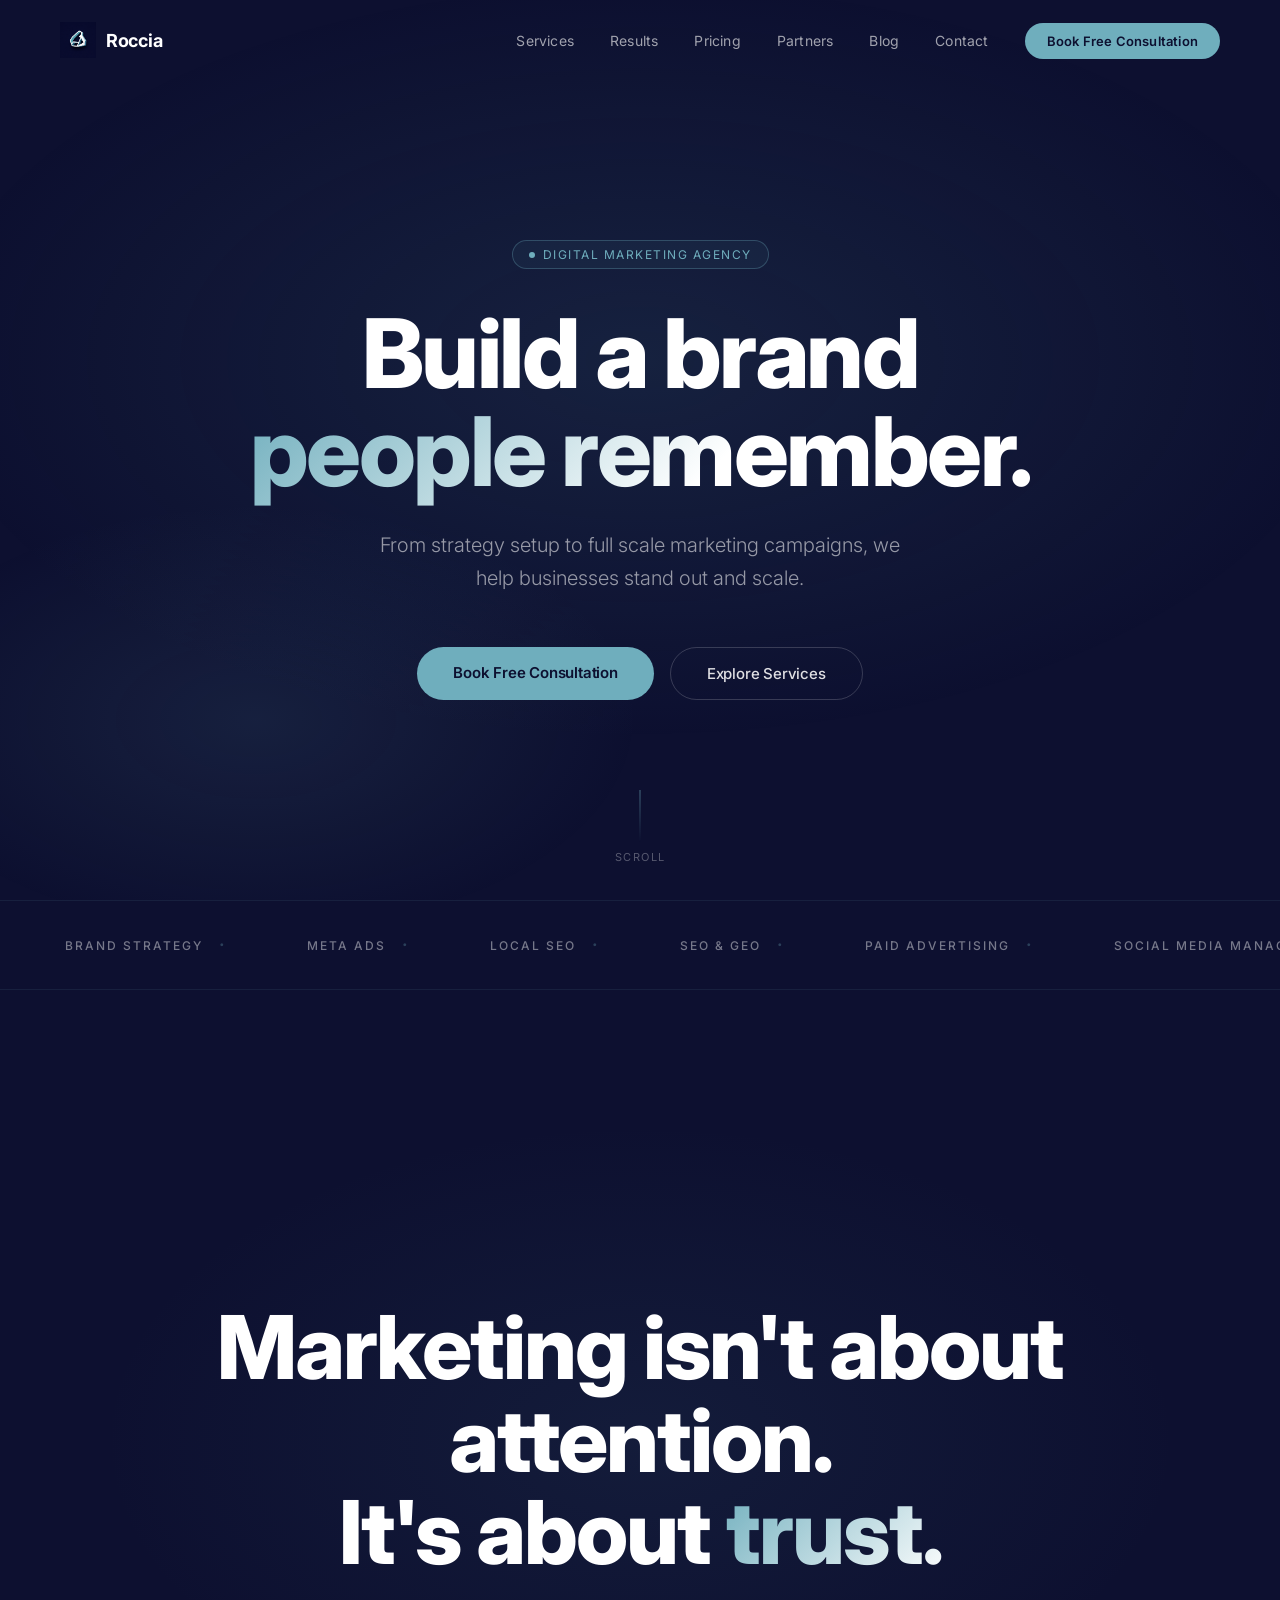
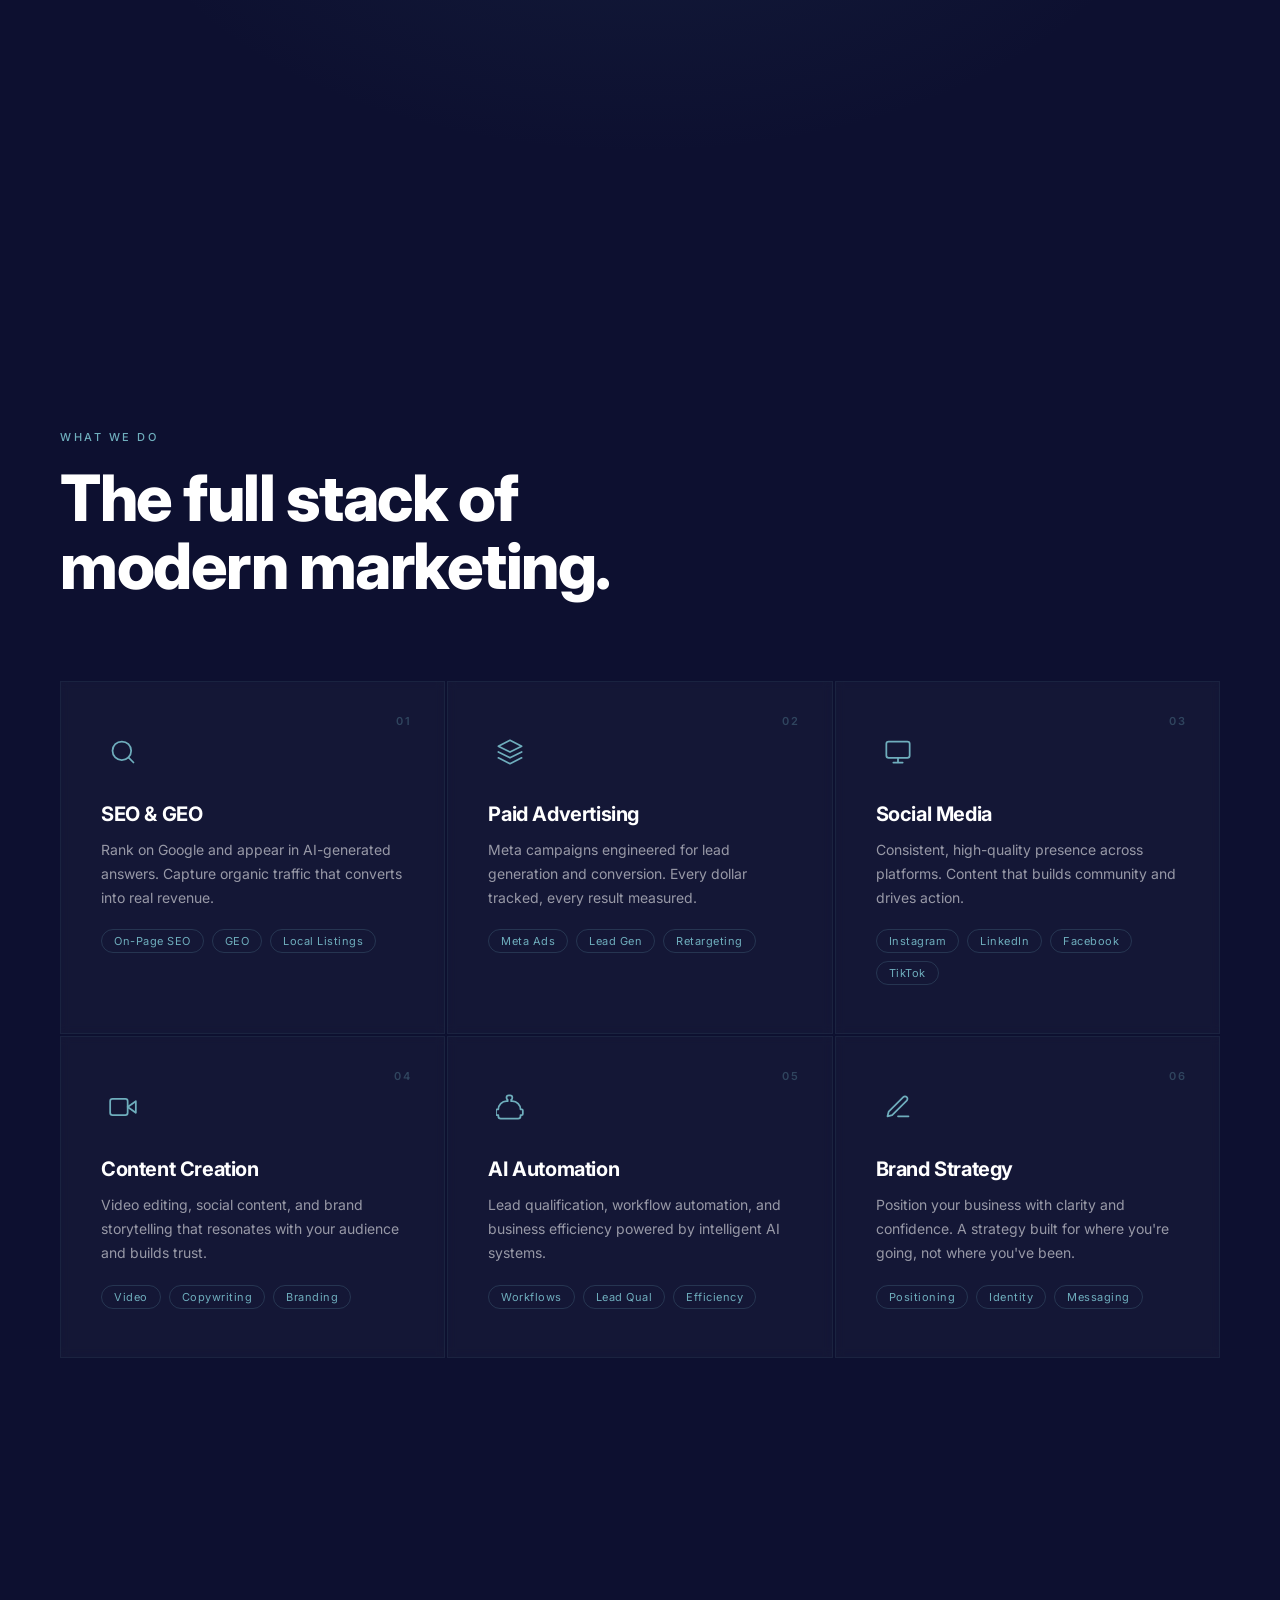
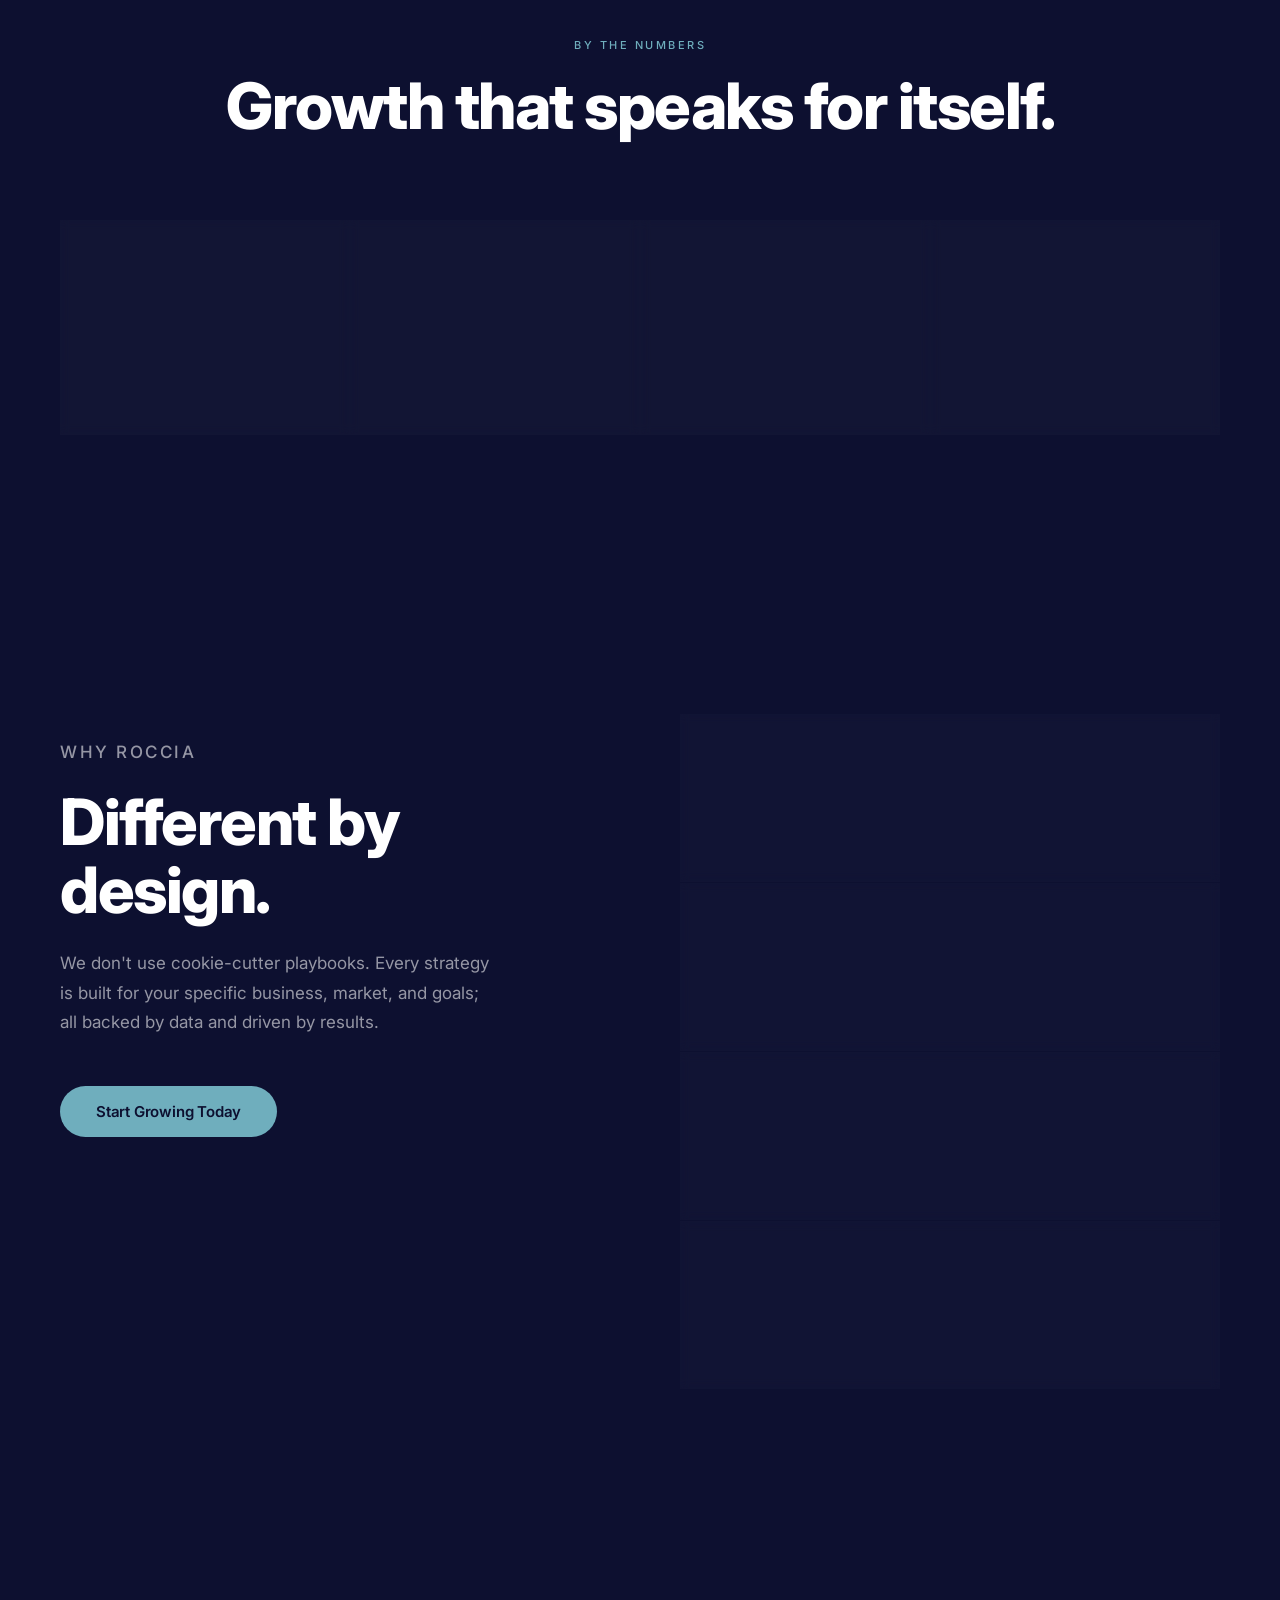
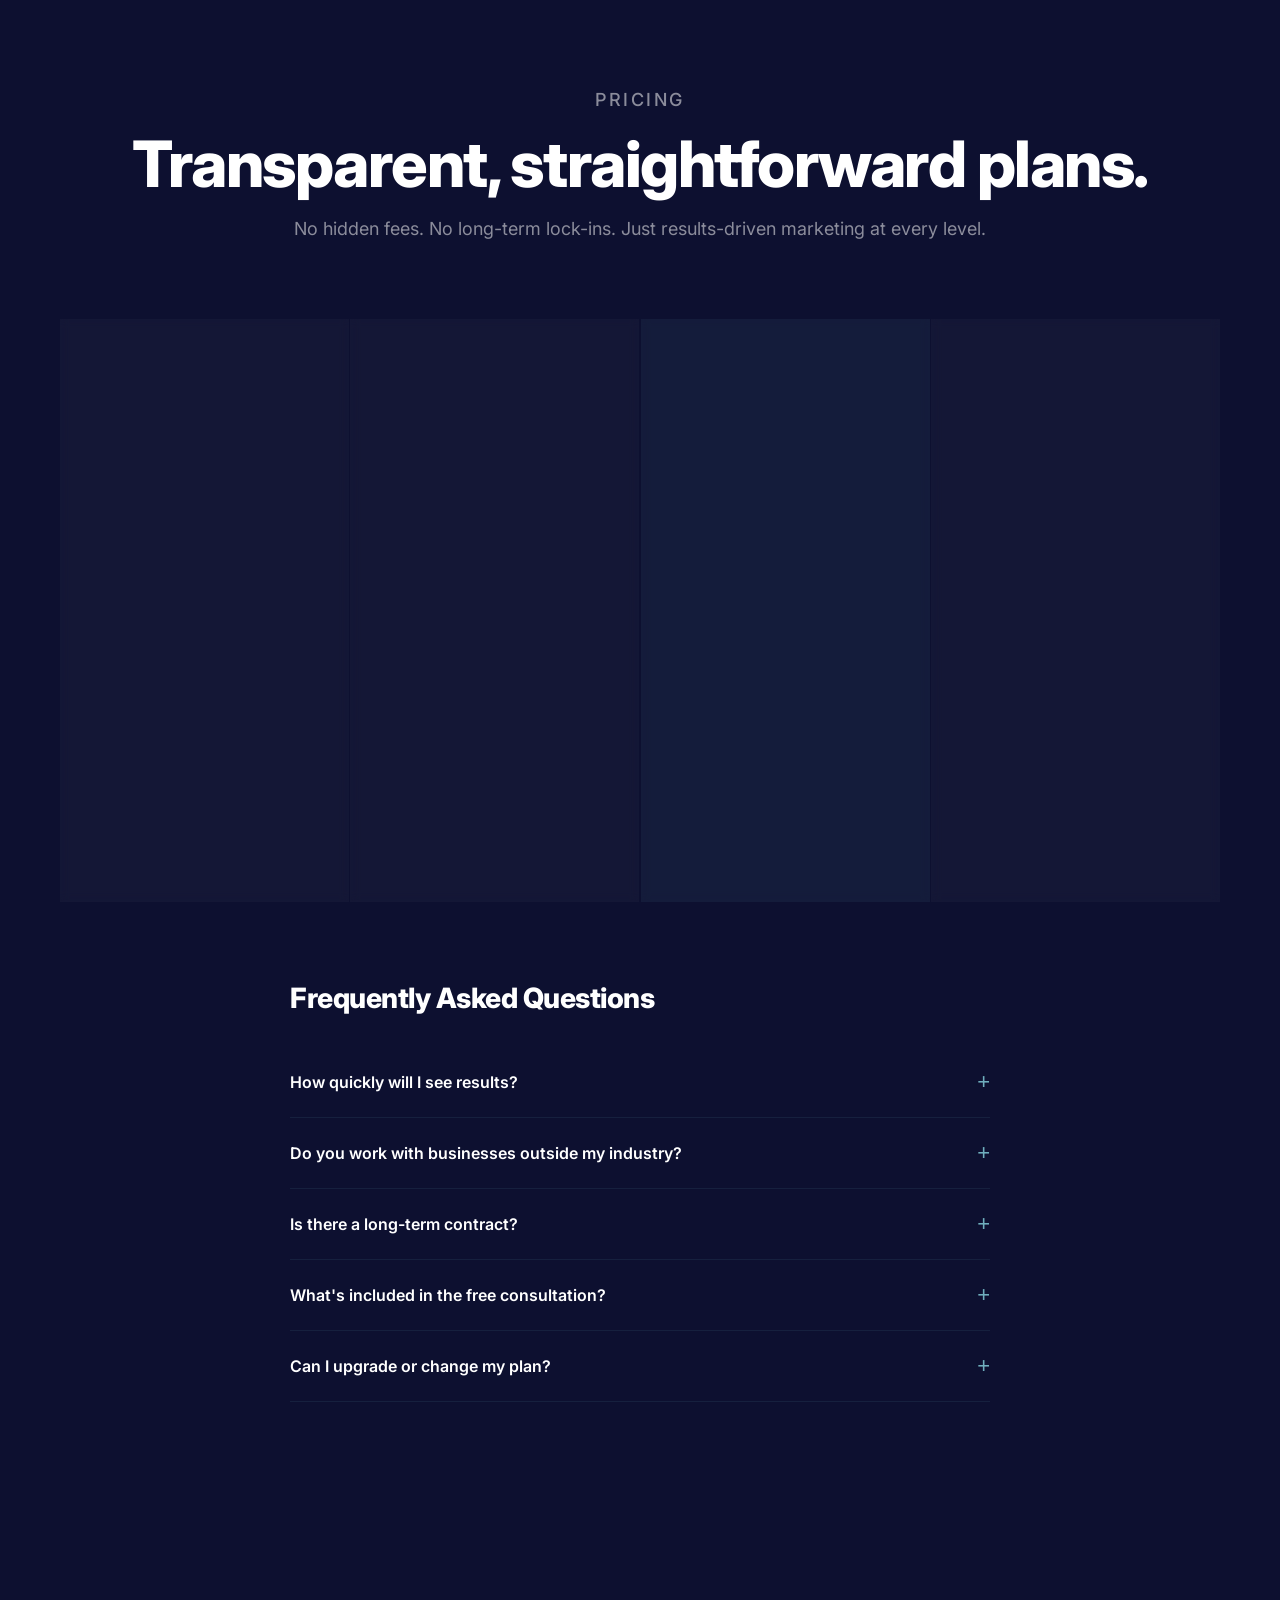
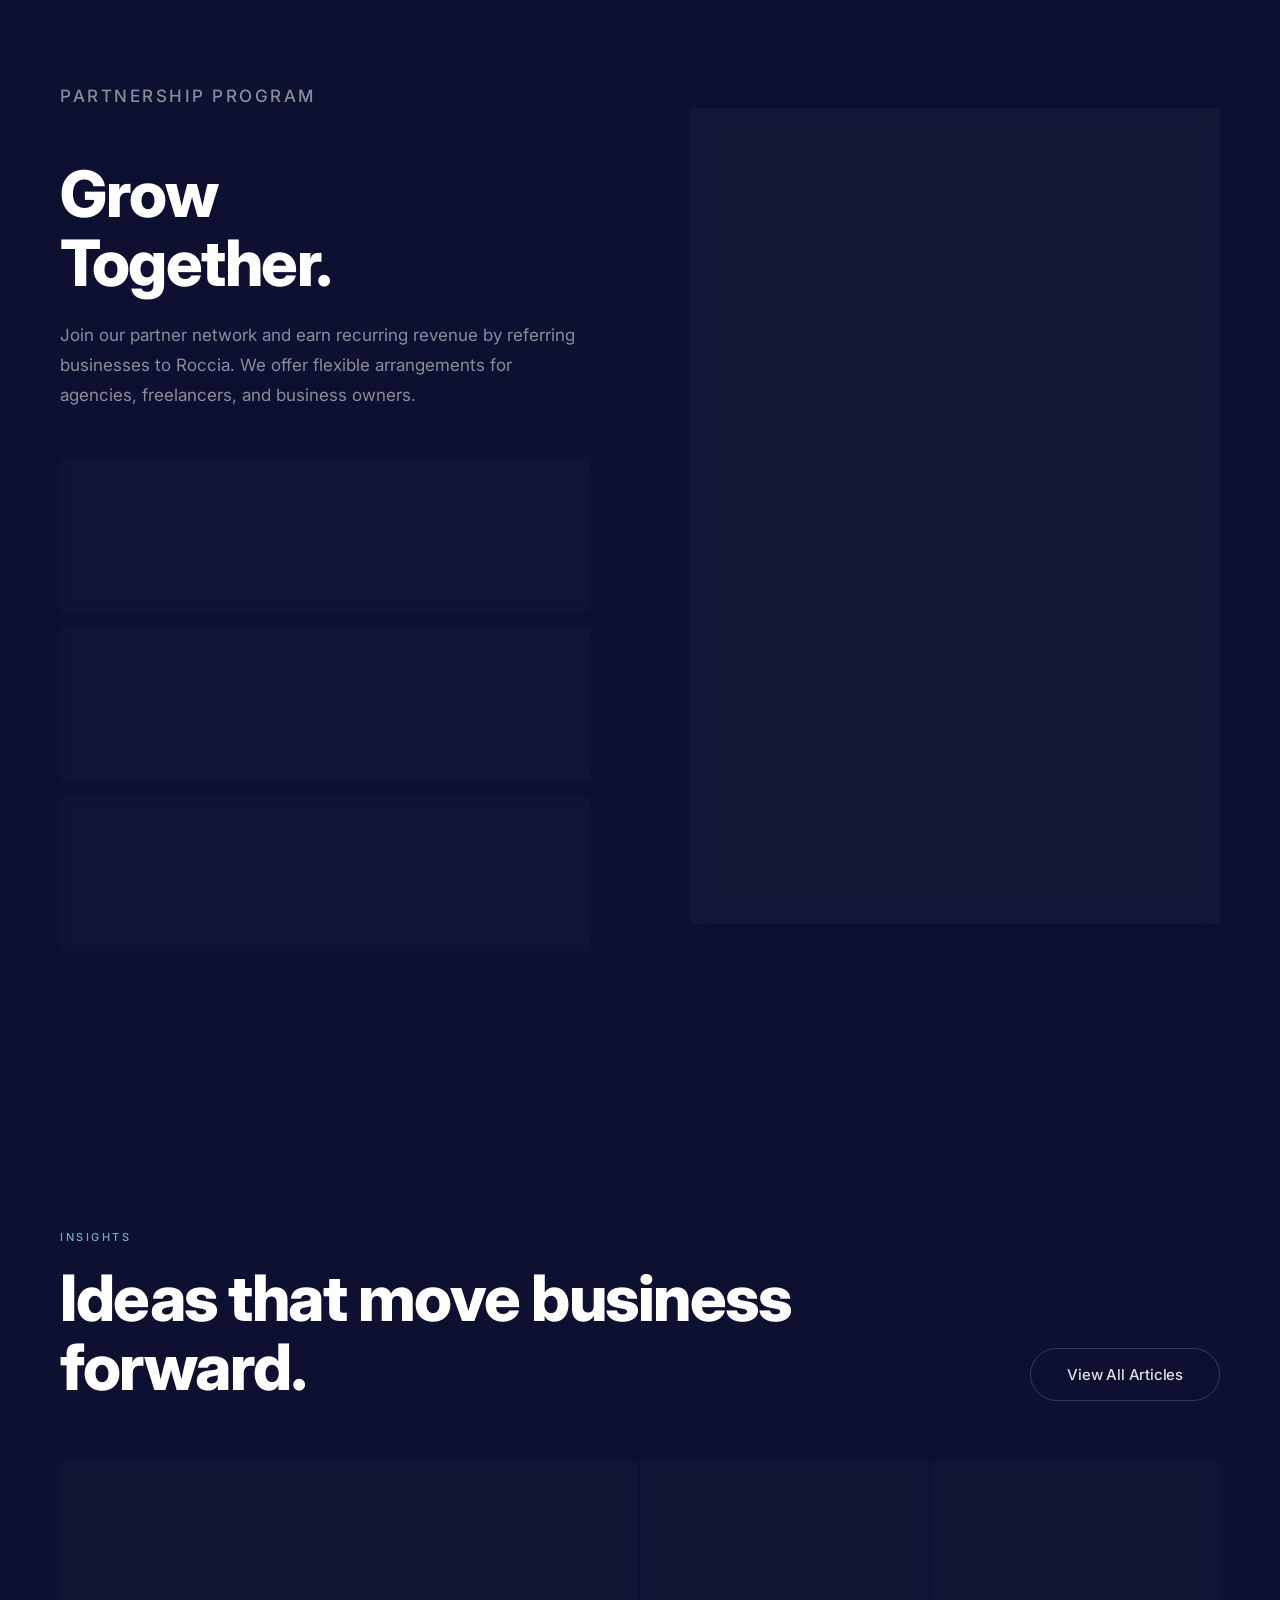
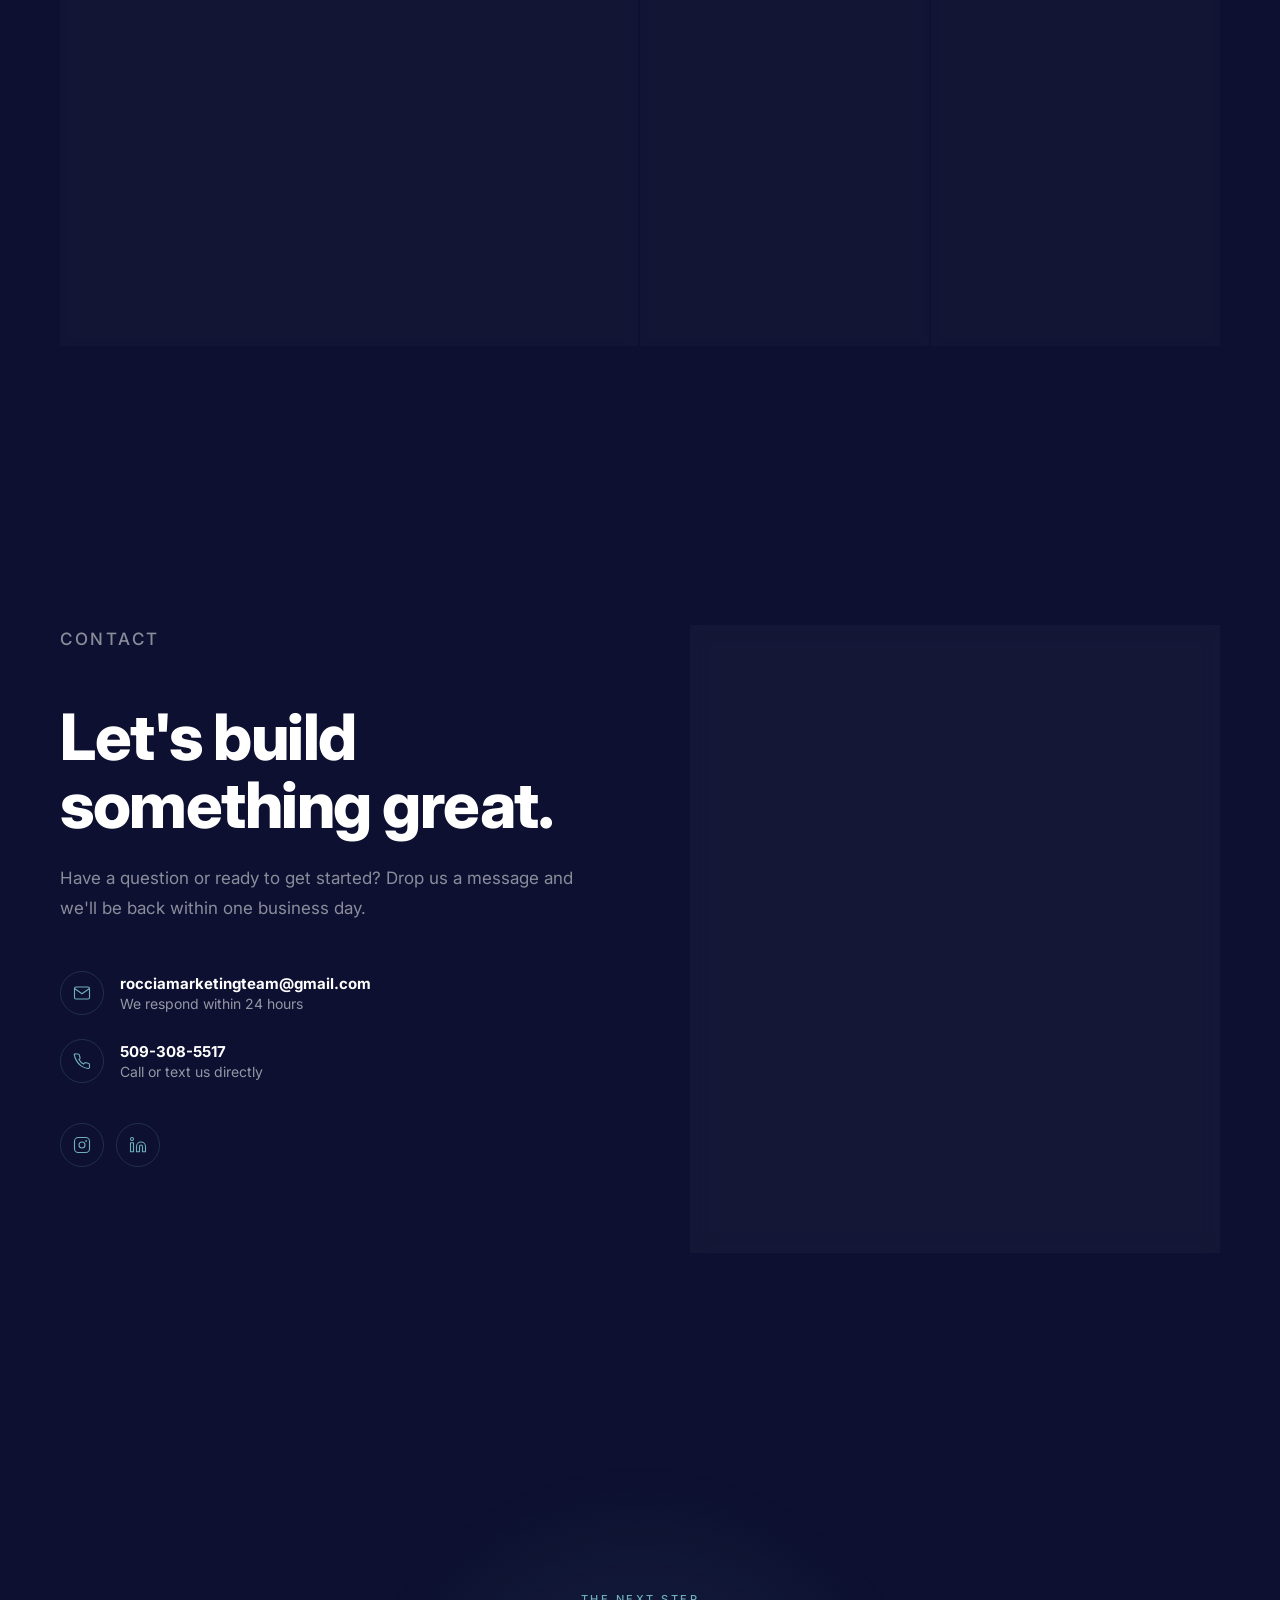
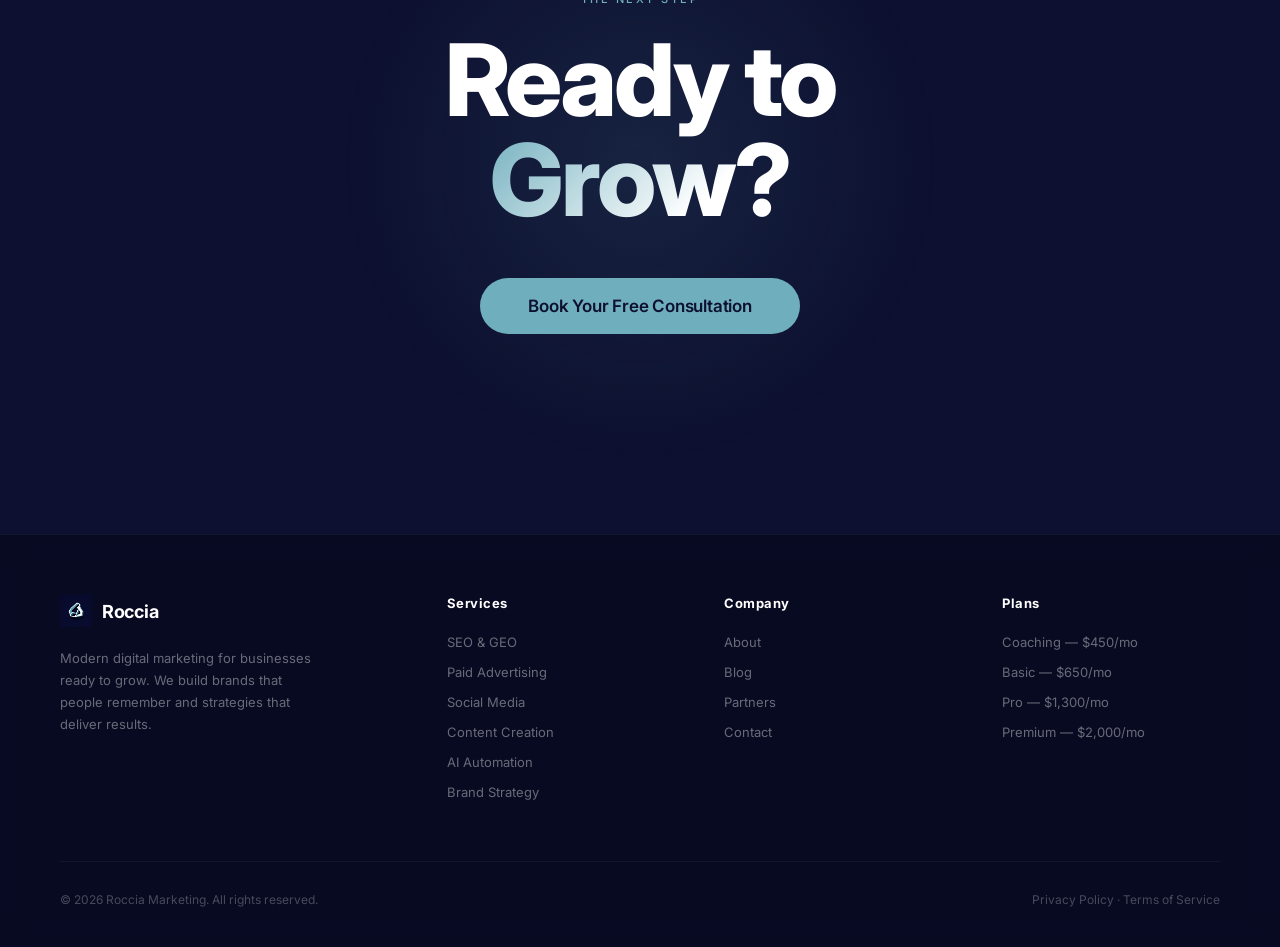
==== index.html @ a7352547 "Add email input field to the form Added a new email input field to the form." ====
<!DOCTYPE html>
<html lang="en">
<head>
<meta charset="UTF-8">
<meta name="viewport" content="width=device-width, initial-scale=1.0">
<title>Roccia Marketing — Build a Brand People Remember</title>
<meta name="description" content="Roccia Marketing helps SMBs grow through SEO, Paid Ads, Social Media, AI Automation, and Content Creation. Modern digital marketing for real results.">
<meta property="og:title" content="Roccia Marketing — Build a Brand People Remember">
<meta property="og:description" content="From strategy to full campaigns. We help businesses stand out and scale.">
<meta property="og:type" content="website">
<link rel="preconnect" href="https://fonts.googleapis.com">
<link href="https://fonts.googleapis.com/css2?family=Inter:wght@300;400;500;600;700;800&display=swap" rel="stylesheet">
<style>
  :root {
    --navy: #0D1030;
    --teal: #427185;
    --sky: #6FAEBD;
    --silver: #DFDFE3;
    --white: #FFFFFF;
    --navy-90: rgba(13,16,48,0.9);
    --navy-50: rgba(13,16,48,0.5);
    --teal-20: rgba(66,113,133,0.2);
    --sky-15: rgba(111,174,189,0.15);
    --sky-30: rgba(111,174,189,0.30);
  }

  *, *::before, *::after { box-sizing: border-box; margin: 0; padding: 0; }

  html { scroll-behavior: smooth; font-size: 16px; }

  body {
    /* Roccia Marketing Apple-Style Mesh Gradient */
    background-color: var(--navy);

    background-size: 200% 200%;
    background-attachment: fixed;
    background-position: 0% 0%;
    transition: background-position 0.1s ease-out;

    color: var(--silver);
    font-family: 'Inter', sans-serif;
    overflow-x: hidden;
    cursor: default;
  }

  /* ── SCROLLBAR ── */
  ::-webkit-scrollbar { width: 4px; }
  ::-webkit-scrollbar-track { background: var(--navy); }
  ::-webkit-scrollbar-thumb { background: var(--teal); border-radius: 2px; }

  /* ── TYPOGRAPHY ── */
  .display { font-family: 'Inter', sans-serif; }
  h1,h2,h3,h4 { font-family: 'Inter', sans-serif; }

  /* ── NAV ── */
  nav {
    position: fixed; top: 0; left: 0; right: 0; z-index: 1000;
    display: flex; align-items: center; justify-content: space-between;
    padding: 22px 60px;
    transition: all 0.4s ease;
  }
  nav.scrolled {
    background: rgba(13,16,48,0.85);
    backdrop-filter: blur(20px);
    -webkit-backdrop-filter: blur(20px);
    padding: 14px 60px;
    border-bottom: 1px solid rgba(111,174,189,0.1);
  }
  .nav-logo {
    display: flex; align-items: center; gap: 10px;
    text-decoration: none;
  }
  .nav-logo img { width: 36px; height: 36px; object-fit: contain; }
  .nav-logo-text {
    font-family: 'Inter', sans-serif;
    font-weight: 700; font-size: 18px;
    color: var(--white); letter-spacing: -0.3px;
  }
  .nav-links {
    display: flex; align-items: center; gap: 36px; list-style: none;
  }
  .nav-links a {
    color: rgba(223,223,227,0.7); text-decoration: none;
    font-size: 14px; font-weight: 400; letter-spacing: 0.2px;
    transition: color 0.2s;
  }
  .nav-links a:hover { color: var(--white); }
  .nav-cta {
    background: var(--sky); color: var(--navy) !important;
    padding: 10px 22px; border-radius: 100px;
    font-weight: 600 !important; font-size: 13px !important;
    transition: background 0.2s, transform 0.2s !important;
  }
  .nav-cta:hover { background: var(--white) !important; transform: scale(1.03); }
  .hamburger { display: none; flex-direction: column; gap: 5px; cursor: pointer; }
  .hamburger span { width: 24px; height: 1.5px; background: var(--white); display: block; transition: 0.3s; }

  /* ── HERO ── */
  #hero {
    position: relative; min-height: 100vh;
    display: flex; flex-direction: column;
    align-items: center; justify-content: center;
    text-align: center; overflow: hidden;
    padding: 120px 20px 80px;
    background: transparent;
  }
 {
    position: absolute; inset: 0; z-index: 0;
  }
  .hero-gradient {
    position: absolute; inset: 0; z-index: 1;
    background: radial-gradient(ellipse 80% 60% at 50% 40%, rgba(66,113,133,0.18) 0%, transparent 70%),
                radial-gradient(ellipse 50% 40% at 20% 80%, rgba(111,174,189,0.1) 0%, transparent 60%);
  }
  .hero-content { position: relative; z-index: 2; max-width: 860px; }
  .hero-badge {
    display: inline-flex; align-items: center; gap: 8px;
    border: 1px solid rgba(111,174,189,0.3);
    border-radius: 100px; padding: 6px 16px;
    font-size: 12px; letter-spacing: 1.5px; text-transform: uppercase;
    color: var(--sky); margin-bottom: 36px;
    background: rgba(111,174,189,0.06);
  }
  .hero-badge-dot { width: 6px; height: 6px; border-radius: 50%; background: var(--sky); animation: pulse 2s infinite; }
  @keyframes pulse { 0%,100%{opacity:1} 50%{opacity:0.3} }
  .hero-h1 {
    font-size: clamp(52px, 8vw, 96px);
    font-weight: 800; line-height: 1.02;
    letter-spacing: -2.5px; color: var(--white);
    margin-bottom: 28px;
  }
  .hero-h1 em {
    font-style: normal;
    background: linear-gradient(135deg, var(--sky) 0%, var(--white) 60%);
    -webkit-background-clip: text; -webkit-text-fill-color: transparent;
  }
  .hero-sub {
    font-size: clamp(16px, 2vw, 20px); font-weight: 300;
    color: rgba(223,223,227,0.65); max-width: 540px; margin: 0 auto 52px;
    line-height: 1.65;
  }
  .hero-btns { display: flex; gap: 16px; justify-content: center; flex-wrap: wrap; }
  .btn-primary {
    background: var(--sky); color: var(--navy);
    padding: 16px 36px; border-radius: 100px;
    font-weight: 600; font-size: 15px;
    text-decoration: none; border: none; cursor: pointer;
    transition: all 0.25s; display: inline-block; letter-spacing: -0.2px;
  }
  .btn-primary:hover { background: var(--white); transform: scale(1.03); box-shadow: 0 0 40px rgba(111,174,189,0.35); }
  .btn-ghost {
    background: transparent; color: var(--silver);
    padding: 16px 36px; border-radius: 100px;
    font-weight: 500; font-size: 15px;
    text-decoration: none; cursor: pointer;
    border: 1px solid rgba(223,223,227,0.2);
    transition: all 0.25s; display: inline-block; letter-spacing: -0.2px;
  }
  .btn-ghost:hover { border-color: var(--sky); color: var(--sky); }
  .hero-scroll-hint {
    position: absolute; bottom: 36px; left: 50%; transform: translateX(-50%);
    z-index: 2; display: flex; flex-direction: column; align-items: center; gap: 8px;
    color: rgba(223,223,227,0.35); font-size: 11px; letter-spacing: 1.5px; text-transform: uppercase;
  }
  .scroll-line {
    width: 1px; height: 52px;
    background: linear-gradient(to bottom, rgba(111,174,189,0.6), transparent);
    animation: scrollAnim 2s infinite;
  }
  @keyframes scrollAnim { 0%{opacity:0;transform:scaleY(0);transform-origin:top} 50%{opacity:1;transform:scaleY(1)} 100%{opacity:0} }

  /* ── TRUST STRIP ── */
  .trust-strip {
    padding: 32px 60px;
    border-top: 1px solid rgba(111,174,189,0.1);
    border-bottom: 1px solid rgba(111,174,189,0.1);
    display: flex; align-items: center; justify-content: center; gap: 0;
    overflow: hidden;
    background: transparent;
  }
  .trust-inner {
    display: flex; gap: 80px; align-items: center;
    animation: marquee 30s linear infinite;
    white-space: nowrap;
  }
  @keyframes marquee { from{transform:translateX(0)} to{transform:translateX(-50%)} }
  .trust-item {
    font-size: 12px; letter-spacing: 2px; text-transform: uppercase;
    color: rgba(223,223,227,0.5); font-weight: 500;
    display: flex; align-items: center; gap: 16px;
  }
  .trust-item::after { content:'·'; color: rgba(111,174,189,0.3); font-size: 20px; }

  /* ── SECTION BASE ── */
  section { padding: 140px 60px; }
  .section-eyebrow {
    font-size: 11px; letter-spacing: 2.5px; text-transform: uppercase;
    color: var(--sky); margin-bottom: 20px; font-weight: 500;
  }
  .section-h2 {
    font-size: clamp(36px, 5vw, 64px);
    font-weight: 800; letter-spacing: -1.5px; color: var(--white);
    line-height: 1.07;
  }

  /* ── STATEMENT SECTION ── */
  #statement {
    min-height: 100vh; display: flex; align-items: center;
    justify-content: center; text-align: center;
    background: transparent; padding: 80px 40px;
    position: relative; overflow: hidden;
  }
  .statement-bg {
    position: absolute; inset: 0;
    background: radial-gradient(ellipse 60% 50% at 50% 50%, rgba(66,113,133,0.12) 0%, transparent 70%);
  }
  .statement-inner { position: relative; z-index: 1; max-width: 900px; }
  .statement-line {
    font-size: clamp(48px, 7vw, 88px);
    font-weight: 800; letter-spacing: -2px; line-height: 1.05;
    color: rgba(255,255,255,0.18);
    transition: color 0.4s;
  }
  .statement-line.active { color: var(--white); }
  .statement-line span {
    background: linear-gradient(135deg, var(--sky), var(--white));
    -webkit-background-clip: text; -webkit-text-fill-color: transparent;
  }

  /* ── SERVICES ── */
  #services { background: transparent; }
  .services-header { max-width: 620px; margin-bottom: 80px; }
  .services-grid {
    display: grid; grid-template-columns: repeat(3, 1fr); gap: 2px;
  }
  .service-card {
    background: rgba(255,255,255,0.03);
    border: 1px solid rgba(111,174,189,0.08);
    padding: 48px 40px;
    position: relative; overflow: hidden;
    transition: all 0.35s; cursor: default;
    backdrop-filter: blur(5px);
  }
  .service-card::before {
    content: '';
    position: absolute; inset: 0;
    background: linear-gradient(135deg, rgba(111,174,189,0.06) 0%, transparent 60%);
    opacity: 0; transition: opacity 0.35s;
  }
  .service-card:hover { background: rgba(111,174,189,0.06); border-color: rgba(111,174,189,0.25); }
  .service-card:hover::before { opacity: 1; }
  .service-icon {
    width: 44px; height: 44px; margin-bottom: 28px;
    display: flex; align-items: center; justify-content: center;
  }
  .service-icon svg { width: 28px; height: 28px; stroke: var(--sky); }
  .service-num {
    position: absolute; top: 32px; right: 32px;
    font-size: 11px; letter-spacing: 2px; color: rgba(111,174,189,0.3);
    font-weight: 600;
  }
  .service-card h3 {
    font-size: 20px; font-weight: 700; color: var(--white);
    margin-bottom: 12px; letter-spacing: -0.4px;
  }
  .service-card p { font-size: 14px; line-height: 1.7; color: rgba(223,223,227,0.65); }
  .service-tags { display: flex; flex-wrap: wrap; gap: 8px; margin-top: 20px; }
  .service-tag {
    font-size: 11px; padding: 4px 12px; border-radius: 100px;
    border: 1px solid rgba(111,174,189,0.2); color: var(--sky);
    letter-spacing: 0.5px;
  }

  /* ── RESULTS ── */
  #results {
    background: transparent;
    text-align: center;
  }
  .results-header { margin-bottom: 80px; }
  .results-grid { display: grid; grid-template-columns: repeat(4,1fr); gap: 1px; }
  .result-block {
    padding: 60px 40px;
    background: rgba(255,255,255,0.025);
    border: 1px solid rgba(111,174,189,0.07);
    transition: background 0.3s;
    backdrop-filter: blur(5px);
  }
  .result-block:hover { background: rgba(111,174,189,0.06); }
  .result-num {
    font-size: clamp(48px,5vw,72px); font-weight: 800;
    letter-spacing: -2px; color: var(--white);
    line-height: 1;
  }
  .result-num span { color: var(--sky); }
  .result-label {
    font-size: 13px; color: rgba(223,223,227,0.55);
    margin-top: 12px; letter-spacing: 0.5px;
  }

  /* ── WHY ROCCIA ── */
  #why { background: transparent; }
  .why-layout { display: grid; grid-template-columns: 1fr 1fr; gap: 80px; align-items: start; }
  .why-left { position: sticky; top: 140px; }
  .why-left p { font-size: 17px; line-height: 1.75; color: rgba(223,223,227,0.65); margin-top: 24px; max-width: 440px; }
  .why-cards { display: flex; flex-direction: column; gap: 2px; }
  .why-card {
    padding: 32px 36px; border: 1px solid rgba(111,174,189,0.08);
    background: rgba(255,255,255,0.02);
    transition: all 0.3s; cursor: default;
    backdrop-filter: blur(5px);
  }
  .why-card:hover { background: rgba(111,174,189,0.07); border-color: rgba(111,174,189,0.2); }
  .why-card h4 { font-size: 18px; font-weight: 700; color: var(--white); margin-bottom: 8px; }
  .why-card p { font-size: 14px; color: rgba(223,223,227,0.6); line-height: 1.65; }
  .why-number {
    font-size: 11px; font-weight: 700;
    color: var(--sky); letter-spacing: 2px; margin-bottom: 12px;
  }

  /* ── PRICING ── */
  #pricing { background: transparent; }
  .pricing-header { text-align: center; margin-bottom: 80px; }
  .pricing-header p { font-size: 18px; color: rgba(223,223,227,0.6); margin-top: 20px; }
  .pricing-grid { display: grid; grid-template-columns: repeat(4,1fr); gap: 2px; max-width: 1300px; margin: 0 auto; }
  .price-card {
    background: rgba(255,255,255,0.03);
    border: 1px solid rgba(111,174,189,0.1);
    padding: 48px 36px; position: relative;
    transition: all 0.3s;
    backdrop-filter: blur(5px);
  }
  .price-card.featured {
    background: rgba(111,174,189,0.08);
    border-color: rgba(111,174,189,0.4);
  }
  .price-card:hover { border-color: rgba(111,174,189,0.3); transform: translateY(-4px); }
  .price-badge {
    display: inline-block; background: var(--sky); color: var(--navy);
    font-size: 10px; font-weight: 700; letter-spacing: 1.5px; text-transform: uppercase;
    padding: 5px 14px; border-radius: 100px; margin-bottom: 24px;
  }
  .price-name { font-size: 14px; letter-spacing: 1.5px; text-transform: uppercase; color: var(--sky); margin-bottom: 16px; }
  .price-amount {
    font-size: 52px; font-weight: 800;
    color: var(--white); letter-spacing: -2px; line-height: 1;
  }
  .price-period { font-size: 14px; color: rgba(223,223,227,0.5); margin-bottom: 36px; }
  .price-features { list-style: none; display: flex; flex-direction: column; gap: 14px; margin-bottom: 40px; }
  .price-features li {
    font-size: 13px; color: rgba(223,223,227,0.75);
    display: flex; gap: 12px; align-items: flex-start; line-height: 1.5;
  }
  .price-features li::before {
    content: ''; width: 16px; height: 16px; flex-shrink: 0;
    border-radius: 50%; border: 1.5px solid var(--sky);
    display: flex; align-items: center; justify-content: center;
    margin-top: 1px;
    background: url("data:image/svg+xml,%3Csvg xmlns='http://www.w3.org/2000/svg' viewBox='0 0 16 16'%3E%3Cpath d='M3 8l3.5 3.5L13 5' stroke='%236FAEBD' stroke-width='1.5' fill='none' stroke-linecap='round' stroke-linejoin='round'/%3E%3C/svg%3E") center/14px no-repeat;
  }
  .price-btn {
    width: 100%; padding: 14px; border-radius: 100px; font-size: 14px; font-weight: 600;
    cursor: pointer; border: 1.5px solid rgba(111,174,189,0.3); background: transparent;
    color: var(--sky); transition: all 0.25s; letter-spacing: -0.2px; font-family: 'Inter', sans-serif;
  }
  .price-btn:hover, .price-card.featured .price-btn {
    background: var(--sky); color: var(--navy); border-color: var(--sky);
  }

  /* ── PARTNERSHIP ── */
  #partnership {
    background: transparent;
    display: grid; grid-template-columns: 1fr 1fr; gap: 100px; align-items: center;
  }
  .partner-left h2 { margin-bottom: 24px; }
  .partner-left p { font-size: 17px; line-height: 1.75; color: rgba(223,223,227,0.6); margin-bottom: 48px; }
  .partner-benefits { display: flex; flex-direction: column; gap: 16px; }
  .partner-benefit {
    display: flex; gap: 16px; align-items: flex-start;
    padding: 20px 24px; border: 1px solid rgba(111,174,189,0.1);
    background: rgba(255,255,255,0.02); border-radius: 4px;
    backdrop-filter: blur(5px);
  }
  .partner-icon { width: 36px; height: 36px; flex-shrink: 0; }
  .partner-icon svg { width: 20px; height: 20px; stroke: var(--sky); }
  .partner-benefit h4 { font-size: 15px; font-weight: 600; color: var(--white); margin-bottom: 4px; }
  .partner-benefit p { font-size: 13px; color: rgba(223,223,227,0.55); line-height: 1.55; }
  .partner-right {}
  .form-card {
    background: rgba(255,255,255,0.03); border: 1px solid rgba(111,174,189,0.12);
    padding: 52px 48px; border-radius: 4px;
    backdrop-filter: blur(10px);
  }
  .form-card h3 { font-size: 26px; font-weight: 700; color: var(--white); margin-bottom: 32px; letter-spacing: -0.5px; }
  .form-row { display: grid; grid-template-columns: 1fr 1fr; gap: 16px; }
  .form-group { display: flex; flex-direction: column; gap: 8px; margin-bottom: 16px; }
  .form-group label { font-size: 12px; letter-spacing: 0.8px; text-transform: uppercase; color: rgba(223,223,227,0.5); }
  .form-group input, .form-group select, .form-group textarea {
    background: rgba(255,255,255,0.04); border: 1px solid rgba(111,174,189,0.15);
    border-radius: 4px; padding: 14px 16px; font-size: 14px;
    color: var(--white); font-family: 'Inter', sans-serif;
    transition: border-color 0.2s; outline: none; width: 100%;
  }
  .form-group input:focus, .form-group select:focus, .form-group textarea:focus {
    border-color: var(--sky);
  }
  .form-group select option { background: var(--navy); }
  .form-group textarea { resize: vertical; min-height: 100px; }
  .form-submit {
    width: 100%; padding: 16px; border-radius: 100px;
    background: var(--sky); color: var(--navy);
    font-size: 15px; font-weight: 600; cursor: pointer; border: none;
    transition: all 0.25s; margin-top: 8px; font-family: 'Inter', sans-serif;
  }
  .form-submit:hover { background: var(--white); transform: translateY(-2px); }

  /* ── CONTACT ── */
  #contact {
    background: transparent; padding: 140px 60px;
  }
  .contact-inner { display: grid; grid-template-columns: 1fr 1fr; gap: 100px; align-items: start; }
  .contact-left h2 { margin-bottom: 24px; }
  .contact-left p { font-size: 17px; color: rgba(223,223,227,0.6); line-height: 1.75; margin-bottom: 48px; }
  .contact-details { display: flex; flex-direction: column; gap: 24px; }
  .contact-item { display: flex; gap: 16px; align-items: center; }
  .contact-item-icon { width: 44px; height: 44px; border: 1px solid rgba(111,174,189,0.2); border-radius: 50%; display:flex; align-items:center; justify-content:center; flex-shrink:0; }
  .contact-item-icon svg { width:18px; height:18px; stroke:var(--sky); }
  .contact-item-text { font-size: 14px; color: rgba(223,223,227,0.65); }
  .contact-item-text strong { display:block; color:var(--white); font-size:15px; margin-bottom:2px; }
  .social-links { display:flex; gap:12px; margin-top:40px; }
  .social-link {
    width:44px; height:44px; border-radius:50%; border:1px solid rgba(111,174,189,0.2);
    display:flex; align-items:center; justify-content:center;
    transition:all 0.25s; text-decoration:none;
  }
  .social-link:hover { border-color:var(--sky); background:rgba(111,174,189,0.1); }
  .social-link svg { width:18px; height:18px; stroke:var(--sky); }

  /* ── FINAL CTA ── */
  #cta-final {
    background: transparent; padding: 200px 60px;
    text-align: center; position: relative; overflow: hidden;
  }
  .cta-glow {
    position:absolute; top:50%; left:50%; transform:translate(-50%,-50%);
    width:600px; height:600px; border-radius:50%;
    background: radial-gradient(circle, rgba(66,113,133,0.2) 0%, transparent 70%);
    pointer-events:none;
  }
  .cta-final-h2 {
    font-size: clamp(52px, 8vw, 100px);
    font-weight: 800; letter-spacing: -3px; color: var(--white);
    line-height: 1.0; margin-bottom: 48px; position:relative; z-index:1;
  }
  .cta-final-h2 em {
    font-style:normal;
    background: linear-gradient(135deg, var(--sky) 0%, var(--white) 70%);
    -webkit-background-clip:text; -webkit-text-fill-color:transparent;
  }

  /* ── FOOTER ── */
  footer {
    background: rgba(6, 8, 25, 0.6); padding: 60px 60px 40px;
    border-top: 1px solid rgba(111,174,189,0.08);
    backdrop-filter: blur(15px);
  }
  .footer-top { display:grid; grid-template-columns: 1.5fr 1fr 1fr 1fr; gap:60px; margin-bottom:60px; }
  .footer-brand .nav-logo { margin-bottom:16px; }
  .footer-brand p { font-size:13px; color:rgba(223,223,227,0.45); line-height:1.7; max-width:260px; }
  .footer-col h5 { font-size:13px; font-weight:700; color:var(--white); letter-spacing:0.5px; margin-bottom:20px; }
  .footer-col ul { list-style:none; display:flex; flex-direction:column; gap:10px; }
  .footer-col ul a { text-decoration:none; font-size:13px; color:rgba(223,223,227,0.45); transition:color 0.2s; }
  .footer-col ul a:hover { color:var(--sky); }
  .footer-bottom { border-top:1px solid rgba(111,174,189,0.08); padding-top:30px; display:flex; justify-content:space-between; align-items:center; }
  .footer-bottom p { font-size:12px; color:rgba(223,223,227,0.3); }

  /* ── CALENDLY MODAL ── */
  .modal-overlay {
    display:none; position:fixed; inset:0; z-index:2000;
    background:rgba(6,8,25,0.9); backdrop-filter:blur(16px);
    align-items:center; justify-content:center;
  }
  .modal-overlay.open { display:flex; }
  .modal-box {
  background: var(--navy);
  border-radius: 16px;
  padding: 30px;
  width: 95vw;
  max-width: 1100px;
  max-height: 92vh;
  overflow-y: auto;
  position: relative;
  border: 1px solid rgba(111,174,189,0.15);
}
  .modal-close {
    position:absolute; top:20px; right:20px;
    background:none; border:none; cursor:pointer;
    color:rgba(223,223,227,0.4); font-size:22px; line-height:1;
    transition:color 0.2s;
  }
  .modal-close:hover { color:var(--white); }
  .modal-box h3 { font-size:28px; font-weight:800; color:var(--white); margin-bottom:12px; letter-spacing:-0.5px; }
  .modal-box p { color:rgba(223,223,227,0.5); font-size:15px; margin-bottom:32px; }
  .calendly-placeholder {
    background:rgba(111,174,189,0.06); border:1px solid rgba(111,174,189,0.15);
    border-radius:4px; padding:60px 40px; color:rgba(223,223,227,0.4);
    font-size:14px; line-height:1.6;
  }

  /* ── SCROLL REVEAL ── */
  .reveal {
    opacity:0; transform:translateY(40px);
    transition: opacity 0.7s cubic-bezier(0.16,1,0.3,1), transform 0.7s cubic-bezier(0.16,1,0.3,1);
  }
  .reveal.visible { opacity:1; transform:translateY(0); }
  .reveal-delay-1 { transition-delay:0.1s; }
  .reveal-delay-2 { transition-delay:0.2s; }
  .reveal-delay-3 { transition-delay:0.3s; }
  .reveal-delay-4 { transition-delay:0.4s; }

  /* ── BLOG PREVIEW ── */
  #blog { background:transparent; }
  .blog-header { display:flex; align-items:flex-end; justify-content:space-between; margin-bottom:60px; }
  .blog-grid { display:grid; grid-template-columns: 2fr 1fr 1fr; gap:2px; }
  .blog-card {
    background:rgba(255,255,255,0.025); border:1px solid rgba(111,174,189,0.08);
    padding:40px 36px; cursor:pointer; transition:all 0.3s; text-decoration:none;
    display:block; backdrop-filter: blur(5px);
  }
  .blog-card:hover { background:rgba(111,174,189,0.06); border-color:rgba(111,174,189,0.2); }
  .blog-cat { font-size:10px; letter-spacing:2px; text-transform:uppercase; color:var(--sky); margin-bottom:16px; }
  .blog-card h3 { font-size:22px; font-weight:700; color:var(--white); letter-spacing:-0.4px; line-height:1.3; margin-bottom:12px; }
  .blog-card.small h3 { font-size:17px; }
  .blog-card p { font-size:13px; color:rgba(223,223,227,0.55); line-height:1.65; }
  .blog-meta { margin-top:24px; font-size:11px; color:rgba(223,223,227,0.4); letter-spacing:0.5px; }
  .blog-img {
    width:100%; height:200px; background:linear-gradient(135deg, rgba(66,113,133,0.3), rgba(13,16,48,0.8));
    border-radius:2px; margin-bottom:24px; overflow:hidden; display:flex; align-items:center; justify-content:center;
  }
  .blog-img svg { width:48px; height:48px; stroke:rgba(111,174,189,0.3); }

  /* ── MOBILE ── */
  @media (max-width:1024px) {
    nav { padding:18px 32px; }
    nav.scrolled { padding:14px 32px; }
    section { padding:100px 32px; }
    .services-grid { grid-template-columns:1fr 1fr; }
    .results-grid { grid-template-columns:1fr 1fr; }
    .pricing-grid { grid-template-columns:1fr 1fr; }
    .why-layout { grid-template-columns:1fr; gap:60px; }
    .why-left { position:static; }
    #partnership { grid-template-columns:1fr; padding:100px 32px; }
    .contact-inner { grid-template-columns:1fr; }
    .footer-top { grid-template-columns:1fr 1fr; }
    .blog-grid { grid-template-columns:1fr; }
  }

  @media (max-width:768px) {
    nav { padding:16px 24px; }
    nav.scrolled { padding:12px 24px; }
    .nav-links { display:none; }
    .hamburger { display:flex; }
    .nav-links.open {
      display:flex; flex-direction:column; position:fixed;
      inset:0; background:var(--navy); z-index:999;
      align-items:center; justify-content:center; gap:40px;
    }
    .nav-links.open a { font-size:24px !important; }
    section { padding:80px 24px; }
    .services-grid { grid-template-columns:1fr; }
    .results-grid { grid-template-columns:1fr 1fr; }
    .pricing-grid { grid-template-columns:1fr; }
    .form-row { grid-template-columns:1fr; }
    .footer-top { grid-template-columns:1fr; }
    .blog-header { flex-direction:column; align-items:flex-start; gap:20px; }
    #cta-final { padding:120px 24px; }
    footer { padding:60px 24px 40px; }
    .footer-bottom { flex-direction:column; gap:12px; text-align:center; }
  }
</style>
</head>
<body>

<nav id="main-nav">
  <a href="#" class="nav-logo">
    <img src="logo.png" alt="Roccia">
    <span class="nav-logo-text">Roccia</span>
  </a>
  <ul class="nav-links" id="nav-links">
    <li><a href="#services">Services</a></li>
    <li><a href="#results">Results</a></li>
    <li><a href="#pricing">Pricing</a></li>
    <li><a href="#partnership">Partners</a></li>
    <li><a href="#blog">Blog</a></li>
    <li><a href="#contact">Contact</a></li>
    <li><a href="#" class="nav-cta" onclick="openModal();return false;">Book Free Consultation</a></li>
  </ul>
  <div class="hamburger" id="hamburger" onclick="toggleMenu()">
    <span></span><span></span><span></span>
  </div>
</nav>

<section id="hero">
  <div class="hero-gradient"></div>
  <div class="hero-content">
    <div class="hero-badge"><span class="hero-badge-dot"></span>Digital Marketing Agency</div>
    <h1 class="hero-h1">Build a brand<br><em>people remember.</em></h1>
    <p class="hero-sub">From strategy setup to full scale marketing campaigns, we help businesses stand out and scale.</p>
    <div class="hero-btns">
      <a href="#" class="btn-primary" onclick="openModal();return false;">Book Free Consultation</a>
      <a href="#services" class="btn-ghost">Explore Services</a>
    </div>
  </div>
  <div class="hero-scroll-hint">
    <div class="scroll-line"></div>
    scroll
  </div>
</section>

<div class="trust-strip">
  <div class="trust-inner">
    <span class="trust-item">SEO & GEO</span>
    <span class="trust-item">Paid Advertising</span>
    <span class="trust-item">Social Media Management</span>
    <span class="trust-item">Content Creation</span>
    <span class="trust-item">AI Automation</span>
    <span class="trust-item">Brand Strategy</span>
    <span class="trust-item">Meta Ads</span>
    <span class="trust-item">Local SEO</span>
    <span class="trust-item">SEO & GEO</span>
    <span class="trust-item">Paid Advertising</span>
    <span class="trust-item">Social Media Management</span>
    <span class="trust-item">Content Creation</span>
    <span class="trust-item">AI Automation</span>
    <span class="trust-item">Brand Strategy</span>
    <span class="trust-item">Meta Ads</span>
    <span class="trust-item">Local SEO</span>
  </div>
</div>

<section id="statement">
  <div class="statement-bg"></div>
  <div class="statement-inner">
    <div class="statement-line" id="stmt1">Marketing isn't about attention.</div>
    <div class="statement-line" id="stmt2">It's about <span>trust.</span></div>
  </div>
</section>

<section id="services">
  <div class="services-header reveal">
    <p class="section-eyebrow">What We Do</p>
    <h2 class="section-h2">The full stack of modern marketing.</h2>
  </div>
  <div class="services-grid">
    <div class="service-card reveal">
      <span class="service-num">01</span>
      <div class="service-icon">
        <svg viewBox="0 0 24 24" fill="none" stroke-width="1.5" stroke-linecap="round" stroke-linejoin="round"><circle cx="11" cy="11" r="8"/><path d="m21 21-4.35-4.35"/></svg>
      </div>
      <h3>SEO & GEO</h3>
      <p>Rank on Google and appear in AI-generated answers. Capture organic traffic that converts into real revenue.</p>
      <div class="service-tags"><span class="service-tag">On-Page SEO</span><span class="service-tag">GEO</span><span class="service-tag">Local Listings</span></div>
    </div>
    <div class="service-card reveal reveal-delay-1">
      <span class="service-num">02</span>
      <div class="service-icon">
        <svg viewBox="0 0 24 24" fill="none" stroke-width="1.5" stroke-linecap="round" stroke-linejoin="round"><path d="M12 2L2 7l10 5 10-5-10-5z"/><path d="M2 17l10 5 10-5"/><path d="M2 12l10 5 10-5"/></svg>
      </div>
      <h3>Paid Advertising</h3>
      <p>Meta campaigns engineered for lead generation and conversion. Every dollar tracked, every result measured.</p>
      <div class="service-tags"><span class="service-tag">Meta Ads</span><span class="service-tag">Lead Gen</span><span class="service-tag">Retargeting</span></div>
    </div>
    <div class="service-card reveal reveal-delay-2">
      <span class="service-num">03</span>
      <div class="service-icon">
        <svg viewBox="0 0 24 24" fill="none" stroke-width="1.5" stroke-linecap="round" stroke-linejoin="round"><rect x="2" y="3" width="20" height="14" rx="2"/><path d="M8 21h8m-4-4v4"/></svg>
      </div>
      <h3>Social Media</h3>
      <p>Consistent, high-quality presence across platforms. Content that builds community and drives action.</p>
      <div class="service-tags"><span class="service-tag">Instagram</span><span class="service-tag">LinkedIn</span><span class="service-tag">Facebook</span><span class="service-tag">TikTok</span></div>
    </div>
    <div class="service-card reveal">
      <span class="service-num">04</span>
      <div class="service-icon">
        <svg viewBox="0 0 24 24" fill="none" stroke-width="1.5" stroke-linecap="round" stroke-linejoin="round"><polygon points="23 7 16 12 23 17 23 7"/><rect x="1" y="5" width="15" height="14" rx="2"/></svg>
      </div>
      <h3>Content Creation</h3>
      <p>Video editing, social content, and brand storytelling that resonates with your audience and builds trust.</p>
      <div class="service-tags"><span class="service-tag">Video</span><span class="service-tag">Copywriting</span><span class="service-tag">Branding</span></div>
    </div>
    <div class="service-card reveal reveal-delay-1">
      <span class="service-num">05</span>
      <div class="service-icon">
        <svg viewBox="0 0 24 24" fill="none" stroke-width="1.5" stroke-linecap="round" stroke-linejoin="round"><path d="M12 2a2 2 0 0 1 2 2c0 .74-.4 1.39-1 1.73V7h1a7 7 0 0 1 7 7h1a1 1 0 0 1 1 1v3a1 1 0 0 1-1 1h-1v1a2 2 0 0 1-2 2H4a2 2 0 0 1-2-2v-1H1a1 1 0 0 1-1-1v-3a1 1 0 0 1 1-1h1a7 7 0 0 1 7-7h1V5.73c-.6-.34-1-.99-1-1.73a2 2 0 0 1 2-2z"/></svg>
      </div>
      <h3>AI Automation</h3>
      <p>Lead qualification, workflow automation, and business efficiency powered by intelligent AI systems.</p>
      <div class="service-tags"><span class="service-tag">Workflows</span><span class="service-tag">Lead Qual</span><span class="service-tag">Efficiency</span></div>
    </div>
    <div class="service-card reveal reveal-delay-2">
      <span class="service-num">06</span>
      <div class="service-icon">
        <svg viewBox="0 0 24 24" fill="none" stroke-width="1.5" stroke-linecap="round" stroke-linejoin="round"><path d="M12 20h9"/><path d="M16.5 3.5a2.121 2.121 0 0 1 3 3L7 19l-4 1 1-4L16.5 3.5z"/></svg>
      </div>
      <h3>Brand Strategy</h3>
      <p>Position your business with clarity and confidence. A strategy built for where you're going, not where you've been.</p>
      <div class="service-tags"><span class="service-tag">Positioning</span><span class="service-tag">Identity</span><span class="service-tag">Messaging</span></div>
    </div>
  </div>
</section>

<section id="results">
  <div class="results-header reveal">
    <p class="section-eyebrow">By The Numbers</p>
    <h2 class="section-h2">Growth that speaks for itself.</h2>
  </div>
  <div class="results-grid">
    <div class="result-block reveal">
      <div class="result-num" data-target="100"><span class="25">25</span><span>+</span></div>
      <div class="result-label">Projects Completed</div>
    </div>
    <div class="result-block reveal reveal-delay-1">
      <div class="result-num" data-target="10"><span class="2">2</span><span>K+</span></div>
      <div class="result-label">Leads Generated</div>
    </div>
    <div class="result-block reveal reveal-delay-2">
      <div class="result-num" data-target="15"><span class="10">10</span><span>+</span></div>
      <div class="result-label">Industries Served</div>
    </div>
    <div class="result-block reveal reveal-delay-3">
      <div class="result-num" data-target="98"><span class="100">100</span><span>%</span></div>
      <div class="result-label">Client Retention Rate</div>
    </div>
  </div>
</section>

<section id="why">
  <div class="why-layout">
    <div class="why-left reveal">
      <p class="section-eyebrow">Why Roccia</p>
      <h2 class="section-h2">Different by design.</h2>
      <p>We don't use cookie-cutter playbooks. Every strategy is built for your specific business, market, and goals; all backed by data and driven by results.</p>
      <br><br>
      <a href="#" class="btn-primary" onclick="openModal();return false;" style="margin-top:8px;">Start Growing Today</a>
    </div>
    <div class="why-cards">
      <div class="why-card reveal">
        <div class="why-number">01</div>
        <h4>Custom Strategies</h4>
        <p>No templates. No guesswork. Every plan is tailored to your business, your industry, and your growth targets.</p>
      </div>
      <div class="why-card reveal reveal-delay-1">
        <div class="why-number">02</div>
        <h4>Transparent Communication</h4>
        <p>Weekly reports, clear metrics, and direct access to your team. You'll always know what's happening and why.</p>
      </div>
      <div class="why-card reveal reveal-delay-2">
        <div class="why-number">03</div>
        <h4>Modern Technology</h4>
        <p>AI tools, automation, and cutting-edge platforms that give your business an unfair advantage.</p>
      </div>
      <div class="why-card reveal reveal-delay-3">
        <div class="why-number">04</div>
        <h4>Measurable Results</h4>
        <p>Every campaign ties back to revenue. If it doesn't move the needle, we move on and find what does.</p>
      </div>
    </div>
  </div>
</section>

<section id="pricing">
  <div class="pricing-header reveal">
    <p class="section-eyebrow">Pricing</p>
    <h2 class="section-h2">Transparent, straightforward plans.</h2>
    <p>No hidden fees. No long-term lock-ins. Just results-driven marketing at every level.</p>
  </div>
  <div class="pricing-grid">
    <div class="price-card reveal">
      <div class="price-name">Coaching</div>
      <div class="price-amount">$450</div>
      <div class="price-period">/ month</div>
      <ul class="price-features">
        <li>Bimonthly strategy breakdown calls</li>
        <li>In-depth content analysis</li>
        <li>Data-driven post guidance for your field</li>
        <li>Clear, measurable ROI reporting weekly</li>
      </ul>
      <button class="price-btn" onclick="openModal()">Get Started</button>
    </div>
    <div class="price-card reveal reveal-delay-1">
      <div class="price-name">Basic</div>
      <div class="price-amount">$650</div>
      <div class="price-period">/ month</div>
      <ul class="price-features">
        <li>Managed social presence on 1 platform</li>
        <li>20 professionally crafted posts/month</li>
        <li>Monthly data-driven content strategy</li>
        <li>Monthly performance summary report</li>
        <li>Monthly check-in call or email</li>
      </ul>
      <button class="price-btn" onclick="openModal()">Get Started</button>
    </div>
    <div class="price-card featured reveal reveal-delay-2">
      <div class="price-badge">Most Popular</div>
      <div class="price-name">Pro</div>
      <div class="price-amount">$1,300</div>
      <div class="price-period">/ month</div>
      <ul class="price-features">
        <li>Social media on 2–3 platforms</li>
        <li>35 branded posts/month</li>
        <li>Email marketing — 1 campaign/month</li>
        <li>SEO support & local listings (LSA)</li>
        <li>Monthly strategy call + detailed report</li>
      </ul>
      <button class="price-btn" onclick="openModal()">Get Started</button>
    </div>
    <div class="price-card reveal reveal-delay-3">
      <div class="price-name">Premium</div>
      <div class="price-amount">$2,000</div>
      <div class="price-period">/ month</div>
      <ul class="price-features">
        <li>Social media on 3–4 platforms + brand storytelling</li>
        <li>50 posts/month</li>
        <li>Email marketing — 2 campaigns/month</li>
        <li>Full SEO + GEO strategy</li>
        <li>Meta paid ads management</li>
        <li>AI implementation services</li>
      </ul>
      <button class="price-btn" onclick="openModal()">Get Started</button>
    </div>
  </div>

  <div style="max-width:700px;margin:80px auto 0;" class="reveal">
    <h3 style="font-size:28px;font-weight:800;color:var(--white);letter-spacing:-0.5px;margin-bottom:32px;">Frequently Asked Questions</h3>
    <div class="faq-list" id="faq-list"></div>
  </div>
</section>

<section id="partnership">
  <div class="partner-left reveal">
    <p class="section-eyebrow">Partnership Program</p>
    <h2 class="section-h2">Grow<br>Together.</h2>
    <p>Join our partner network and earn recurring revenue by referring businesses to Roccia. We offer flexible arrangements for agencies, freelancers, and business owners.</p>
    <div class="partner-benefits">
      <div class="partner-benefit">
        <div class="partner-icon">
          <svg viewBox="0 0 24 24" fill="none" stroke-width="1.5" stroke-linecap="round" stroke-linejoin="round"><line x1="12" y1="1" x2="12" y2="23"/><path d="M17 5H9.5a3.5 3.5 0 0 0 0 7h5a3.5 3.5 0 0 1 0 7H6"/></svg>
        </div>
        <div>
          <h4>Revenue Sharing</h4>
          <p>Earn competitive recurring commissions on every client you refer. Monthly payouts, zero friction.</p>
        </div>
      </div>
      <div class="partner-benefit">
        <div class="partner-icon">
          <svg viewBox="0 0 24 24" fill="none" stroke-width="1.5" stroke-linecap="round" stroke-linejoin="round"><path d="M17 21v-2a4 4 0 0 0-4-4H5a4 4 0 0 0-4 4v2"/><circle cx="9" cy="7" r="4"/><path d="M23 21v-2a4 4 0 0 0-3-3.87"/><path d="M16 3.13a4 4 0 0 1 0 7.75"/></svg>
        </div>
        <div>
          <h4>Co-Marketing Opportunities</h4>
          <p>Collaborate on campaigns, content, and events that grow both our brands.</p>
        </div>
      </div>
      <div class="partner-benefit">
        <div class="partner-icon">
          <svg viewBox="0 0 24 24" fill="none" stroke-width="1.5" stroke-linecap="round" stroke-linejoin="round"><rect x="2" y="3" width="20" height="14" rx="2"/><path d="M8 21h8m-4-4v4"/></svg>
        </div>
        <div>
          <h4>White-Label Services</h4>
          <p>Resell our services under your brand. Expand your offering without expanding your team.</p>
        </div>
      </div>
    </div>
  </div>
 <div class="partner-right reveal reveal-delay-2">
    <div class="form-card">
      <h3>Become a Partner</h3>
      <form action="https://api.web3forms.com/submit" method="POST">
        <input type="hidden" name="access_key" value="01f65961-b473-4311-a333-c3708ce5c62a">
        <input type="hidden" name="subject" value="New Partnership Application — Roccia Marketing">
        <div class="form-row">
          <div class="form-group">
            <label>Your Name</label>
            <input type="text" name="name" placeholder="Alex Johnson" required>
          </div>
          <div class="form-group">
            <label>Business Name</label>
            <input type="text" name="business_name" placeholder="Your Company" required>
          </div>
          <div class="form-group">
            <label>Email</label>
            <input type="text" name="email" placeholder="you@company.com" required>
          </div>
        </div>
        <div class="form-group">
  <label>Email</label>
  <input type="email" name="email" placeholder="you@company.com" required>
</div>
        <div class="form-group">
          <label>Website</label>
          <input type="url" name="website" placeholder="https://yoursite.com">
        </div>
        <div class="form-group">
          <label>Partnership Type</label>
          <select name="partnership_type">
            <option>Referral Partner</option>
            <option>Strategic Collaboration</option>
            <option>White-Label Services</option>
            <option>Affiliate Program</option>
          </select>
        </div>
        <div class="form-group">
          <label>Message</label>
          <textarea name="message" placeholder="Tell us about your business and how we can grow together…"></textarea>
        </div>
        <button type="submit" class="form-submit">Submit Application</button>
      </form>
    </div>
  </div>
</section>
</section>

<section id="blog">
  <div class="blog-header reveal">
    <div>
      <p class="section-eyebrow">Insights</p>
      <h2 class="section-h2">Ideas that move business forward.</h2>
    </div>
    <a href="#" class="btn-ghost" style="white-space:nowrap">View All Articles</a>
  </div>
  <div class="blog-grid">
    <a href="#" class="blog-card reveal" style="text-decoration:none">
      <div class="blog-img">
        <svg viewBox="0 0 24 24" fill="none" stroke-width="1" stroke-linecap="round" stroke-linejoin="round"><circle cx="11" cy="11" r="8"/><path d="m21 21-4.35-4.35"/></svg>
      </div>
      <div class="blog-cat">SEO & GEO</div>
      <h3>Why AI Search is Rewriting the Rules of SEO in 2025</h3>
      <p>Generative Engine Optimization is the new frontier. Here's what SMBs need to know to stay visible as AI reshapes how people find businesses online.</p>
      <div class="blog-meta">8 min read · June 2025</div>
    </a>
    <a href="#" class="blog-card small reveal reveal-delay-1" style="text-decoration:none">
      <div class="blog-cat">AI Marketing</div>
      <h3>5 AI Workflows That Cut Your Marketing Time in Half</h3>
      <p>From lead qualification to content scheduling, these automations are already working for our clients.</p>
      <div class="blog-meta">5 min read · May 2025</div>
    </a>
    <a href="#" class="blog-card small reveal reveal-delay-2" style="text-decoration:none">
      <div class="blog-cat">Paid Advertising</div>
      <h3>The Meta Ads Strategy That's Scaling Home Service Businesses</h3>
      <p>A deep dive into the campaign structure driving the strongest ROI for local businesses this quarter.</p>
      <div class="blog-meta">6 min read · April 2025</div>
    </a>
  </div>
</section>

<section id="contact">
  <div class="contact-inner">
    <div class="contact-left reveal">
      <p class="section-eyebrow">Contact</p>
      <h2 class="section-h2">Let's build something great.</h2>
      <p>Have a question or ready to get started? Drop us a message and we'll be back within one business day.</p>
      <div class="contact-details">
        <div class="contact-item">
          <div class="contact-item-icon">
            <svg viewBox="0 0 24 24" fill="none" stroke-width="1.5" stroke-linecap="round" stroke-linejoin="round"><path d="M4 4h16c1.1 0 2 .9 2 2v12c0 1.1-.9 2-2 2H4c-1.1 0-2-.9-2-2V6c0-1.1.9-2 2-2z"/><polyline points="22,6 12,13 2,6"/></svg>
          </div>
          <div class="contact-item-text"><strong><a href="mailto:rocciamarketingteam@gmail.com" style="color:var(--white);text-decoration:none;">rocciamarketingteam@gmail.com</a></strong>We respond within 24 hours</div>
        </div>
        <div class="contact-item">
          <div class="contact-item-icon">
            <svg viewBox="0 0 24 24" fill="none" stroke-width="1.5" stroke-linecap="round" stroke-linejoin="round"><path d="M22 16.92v3a2 2 0 0 1-2.18 2 19.79 19.79 0 0 1-8.63-3.07A19.5 19.5 0 0 1 4.69 11.5a19.79 19.79 0 0 1-3.07-8.67A2 2 0 0 1 3.6 2.69h3a2 2 0 0 1 2 1.72 12.84 12.84 0 0 0 .7 2.81 2 2 0 0 1-.45 2.11L7.91 9.91a16 16 0 0 0 6.16 6.16l1.27-1.27a2 2 0 0 1 2.11-.45 12.84 12.84 0 0 0 2.81.7A2 2 0 0 1 22 16.92z"/></svg>
          </div>
          <div class="contact-item-text"><strong><a href="tel:+15093085517" style="color:var(--white);text-decoration:none;">509-308-5517</a></strong>Call or text us directly</div>
        </div>
      </div>
      <div class="social-links">
        <a href="https://www.instagram.com/roccia_marketing/" target="_blank" rel="noopener noreferrer" class="social-link" aria-label="Instagram">
          <svg viewBox="0 0 24 24" fill="none" stroke-width="1.5" stroke-linecap="round" stroke-linejoin="round"><rect x="2" y="2" width="20" height="20" rx="5"/><circle cx="12" cy="12" r="4"/><circle cx="17.5" cy="6.5" r=".5" fill="currentColor"/></svg>
        </a>
        <a href="https://www.linkedin.com/company/rocciamarketing" target="_blank" rel="noopener noreferrer" class="social-link" aria-label="LinkedIn">
          <svg viewBox="0 0 24 24" fill="none" stroke-width="1.5" stroke-linecap="round" stroke-linejoin="round"><path d="M16 8a6 6 0 0 1 6 6v7h-4v-7a2 2 0 0 0-2-2 2 2 0 0 0-2 2v7h-4v-7a6 6 0 0 1 6-6z"/><rect x="2" y="9" width="4" height="12"/><circle cx="4" cy="4" r="2"/></svg>
        </a>
      </div>
    </div>
    <div class="reveal reveal-delay-2">
      <div class="form-card">
        <h3>Send a Message</h3>
        <div class="form-row">
          <div class="form-group">
            <label>Full Name</label>
            <input type="text" placeholder="Your name">
          </div>
          <div class="form-group">
            <label>Email</label>
            <input type="email" placeholder="you@company.com">
          </div>
        </div>
        <div class="form-row">
          <div class="form-group">
            <label>Phone</label>
            <input type="tel" placeholder="(555) 000-0000">
          </div>
          <div class="form-group">
            <label>Business Name</label>
            <input type="text" placeholder="Your Business">
          </div>
        </div>
        <div class="form-group">
          <label>Service Needed</label>
          <select>
            <option>SEO & GEO</option>
            <option>Paid Advertising</option>
            <option>Social Media Management</option>
            <option>Content Creation</option>
            <option>AI Automation</option>
            <option>Brand Strategy</option>
            <option>Not Sure — Let's Talk</option>
          </select>
        </div>
        <div class="form-group">
          <label>Message</label>
          <textarea placeholder="Tell us about your business and what you're looking to achieve…"></textarea>
        </div>
        <button class="form-submit">Send Message</button>
      </div>
    </div>
  </div>
</section>

<section id="cta-final">
  <div class="cta-glow"></div>
  <p class="section-eyebrow reveal" style="margin-bottom:24px">The Next Step</p>
  <h2 class="cta-final-h2 reveal">Ready to<br><em>Grow?</em></h2>
  <a href="#" class="btn-primary reveal" onclick="openModal();return false;" style="font-size:17px;padding:18px 48px;">Book Your Free Consultation</a>
</section>

<footer>
  <div class="footer-top">
    <div class="footer-brand">
      <a href="#" class="nav-logo" style="margin-bottom:20px;display:inline-flex;">
        <img src="logo.png" alt="Roccia" style="width:32px;height:32px;">
        <span class="nav-logo-text">Roccia</span>
      </a>
      <p>Modern digital marketing for businesses ready to grow. We build brands that people remember and strategies that deliver results.</p>
    </div>
    <div class="footer-col">
      <h5>Services</h5>
      <ul>
        <li><a href="#services">SEO & GEO</a></li>
        <li><a href="#services">Paid Advertising</a></li>
        <li><a href="#services">Social Media</a></li>
        <li><a href="#services">Content Creation</a></li>
        <li><a href="#services">AI Automation</a></li>
        <li><a href="#services">Brand Strategy</a></li>
      </ul>
    </div>
    <div class="footer-col">
      <h5>Company</h5>
      <ul>
        <li><a href="#why">About</a></li>
        <li><a href="#blog">Blog</a></li>
        <li><a href="#partnership">Partners</a></li>
        <li><a href="#contact">Contact</a></li>
      </ul>
    </div>
    <div class="footer-col">
      <h5>Plans</h5>
      <ul>
        <li><a href="#pricing">Coaching — $450/mo</a></li>
        <li><a href="#pricing">Basic — $650/mo</a></li>
        <li><a href="#pricing">Pro — $1,300/mo</a></li>
        <li><a href="#pricing">Premium — $2,000/mo</a></li>
      </ul>
    </div>
  </div>
  <div class="footer-bottom">
    <p>© 2026 Roccia Marketing. All rights reserved.</p>
    <p>Privacy Policy · Terms of Service</p>
  </div>
</footer>

<div class="modal-overlay" id="modal">
  <div class="modal-box">
    <button class="modal-close" onclick="closeModal()">×</button>
    <h3>Book Your Free Consultation</h3>
    <p>Pick a time that works for you. We'll learn about your business and map out a growth plan together.</p>
    <!-- Calendly inline widget begin -->
    <div class="calendly-inline-widget" data-url="https://calendly.com/rocciamarketingteam/30min?background_color=0d1030&text_color=ffffff&primary_color=6faebd" style="min-width:320px;height:80vh;"></div>
    <script type="text/javascript" src="https://assets.calendly.com/assets/external/widget.js" async></script>
    <!-- Calendly inline widget end -->
  </div>
</div>

<script>
// ── NAV SCROLL ──
const nav = document.getElementById('main-nav');
window.addEventListener('scroll', () => {
  nav.classList.toggle('scrolled', window.scrollY > 40);
});

// ── HAMBURGER ──
function toggleMenu() {
  document.getElementById('nav-links').classList.toggle('open');
}

// ── MODAL ──
function openModal() {
  document.getElementById('modal').classList.add('open');
  document.body.style.overflow = 'hidden';
}
function closeModal() {
  document.getElementById('modal').classList.remove('open');
  document.body.style.overflow = '';
}
document.getElementById('modal').addEventListener('click', function(e) {
  if (e.target === this) closeModal();
});

// ── DYNAMIC GRADIENT SCROLL ──
window.addEventListener('scroll', () => {
  const scrollY = window.scrollY;
  const maxScroll = document.documentElement.scrollHeight - window.innerHeight;
  if (maxScroll <= 0) return;
  const scrollPercent = scrollY / maxScroll;
  document.body.style.backgroundPosition = `${scrollPercent * 100}% ${scrollPercent * 100}%`;
});

// ── SCROLL REVEAL ──
const revealEls = document.querySelectorAll('.reveal');
const revealObs = new IntersectionObserver((entries) => {
  entries.forEach(e => { if (e.isIntersecting) e.target.classList.add('visible'); });
}, { threshold: 0.12 });
revealEls.forEach(el => revealObs.observe(el));

// ── STATEMENT SCROLL ──
const stmt1 = document.getElementById('stmt1');
const stmt2 = document.getElementById('stmt2');
const stmtObs = new IntersectionObserver((entries) => {
  entries.forEach(e => {
    if (e.isIntersecting) {
      stmt1.classList.add('active');
      setTimeout(() => stmt2.classList.add('active'), 600);
    }
  });
}, { threshold: 0.4 });
stmtObs.observe(document.getElementById('statement'));

// ── COUNTER ANIMATION ──
function animateCounter(el, target, suffix) {
  let start = 0;
  const duration = 1800;
  const step = timestamp => {
    if (!start) start = timestamp;
    const progress = Math.min((timestamp - start) / duration, 1);
    const ease = 1 - Math.pow(1 - progress, 3);
    el.textContent = Math.round(ease * target);
    if (progress < 1) requestAnimationFrame(step);
  };
  requestAnimationFrame(step);
}

const counterObs = new IntersectionObserver((entries) => {
  entries.forEach(e => {
    if (e.isIntersecting) {
      const block = e.target;
      const target = parseInt(block.dataset.target);
      const countEl = block.querySelector('.count');
      animateCounter(countEl, target);
      counterObs.unobserve(block);
    }
  });
}, { threshold: 0.5 });
document.querySelectorAll('.result-block').forEach(b => counterObs.observe(b));

// ── FAQ ──
const faqs = [
  { q: "How quickly will I see results?", a: "Most clients see measurable improvements in traffic and lead volume within 60–90 days. Paid campaigns can show results within the first 30 days." },
  { q: "Do you work with businesses outside my industry?", a: "Yes. We've worked across home services, e-commerce, professional services, local retail, and more. Our strategies adapt to your market." },
  { q: "Is there a long-term contract?", a: "Our plans are month-to-month with a 30-day notice period. We earn your business through results, not lock-ins." },
  { q: "What's included in the free consultation?", a: "A 30-minute strategy session where we learn about your business, goals, and current challenges — then map out a tailored growth plan." },
  { q: "Can I upgrade or change my plan?", a: "Absolutely. You can change plans at any billing cycle. Our team will help you identify the right fit as your business grows." },
];

const faqList = document.getElementById('faq-list');
faqs.forEach((f, i) => {
  const item = document.createElement('div');
  item.style.cssText = 'border-bottom:1px solid rgba(111,174,189,0.1);';
  item.innerHTML = `
    <button onclick="toggleFaq(${i})" style="width:100%;display:flex;justify-content:space-between;align-items:center;padding:22px 0;background:none;border:none;cursor:pointer;text-align:left;gap:20px">
      <span style="font-family:Inter,sans-serif;font-size:16px;font-weight:600;color:var(--white)">${f.q}</span>
      <span id="faq-icon-${i}" style="color:var(--sky);font-size:22px;flex-shrink:0;transition:transform 0.3s">+</span>
    </button>
    <div id="faq-ans-${i}" style="max-height:0;overflow:hidden;transition:max-height 0.4s cubic-bezier(0.16,1,0.3,1)">
      <p style="font-size:14px;color:rgba(223,223,227,0.55);line-height:1.7;padding-bottom:20px">${f.a}</p>
    </div>`;
  faqList.appendChild(item);
});

function toggleFaq(i) {
  const ans = document.getElementById(`faq-ans-${i}`);
  const icon = document.getElementById(`faq-icon-${i}`);
  const isOpen = ans.style.maxHeight !== '0px' && ans.style.maxHeight !== '';
  document.querySelectorAll('[id^="faq-ans-"]').forEach(a => a.style.maxHeight = '0px');
  document.querySelectorAll('[id^="faq-icon-"]').forEach(ic => { ic.textContent = '+'; ic.style.transform = ''; });
  if (!isOpen) {
    ans.style.maxHeight = ans.scrollHeight + 'px';
    icon.textContent = '−';
    icon.style.transform = 'rotate(180deg)';
  }
}
</script>
</body>
</html>
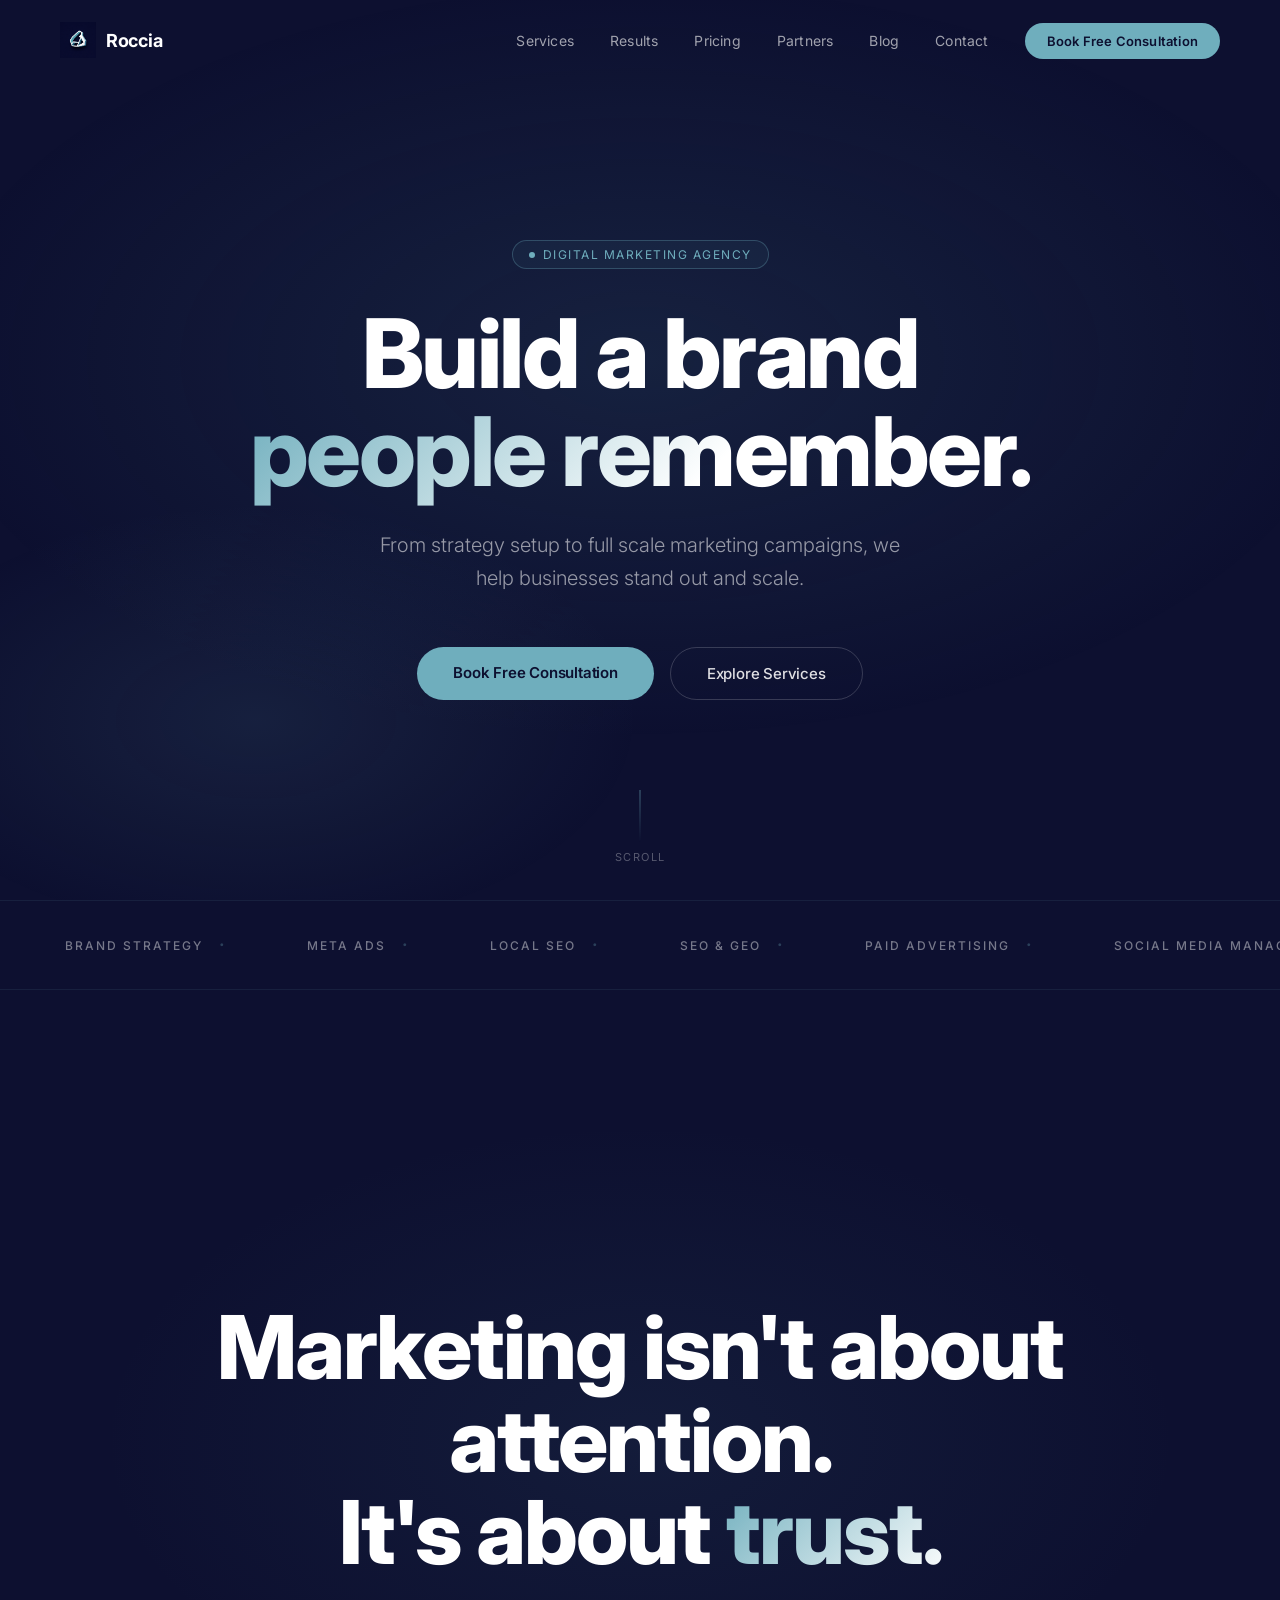
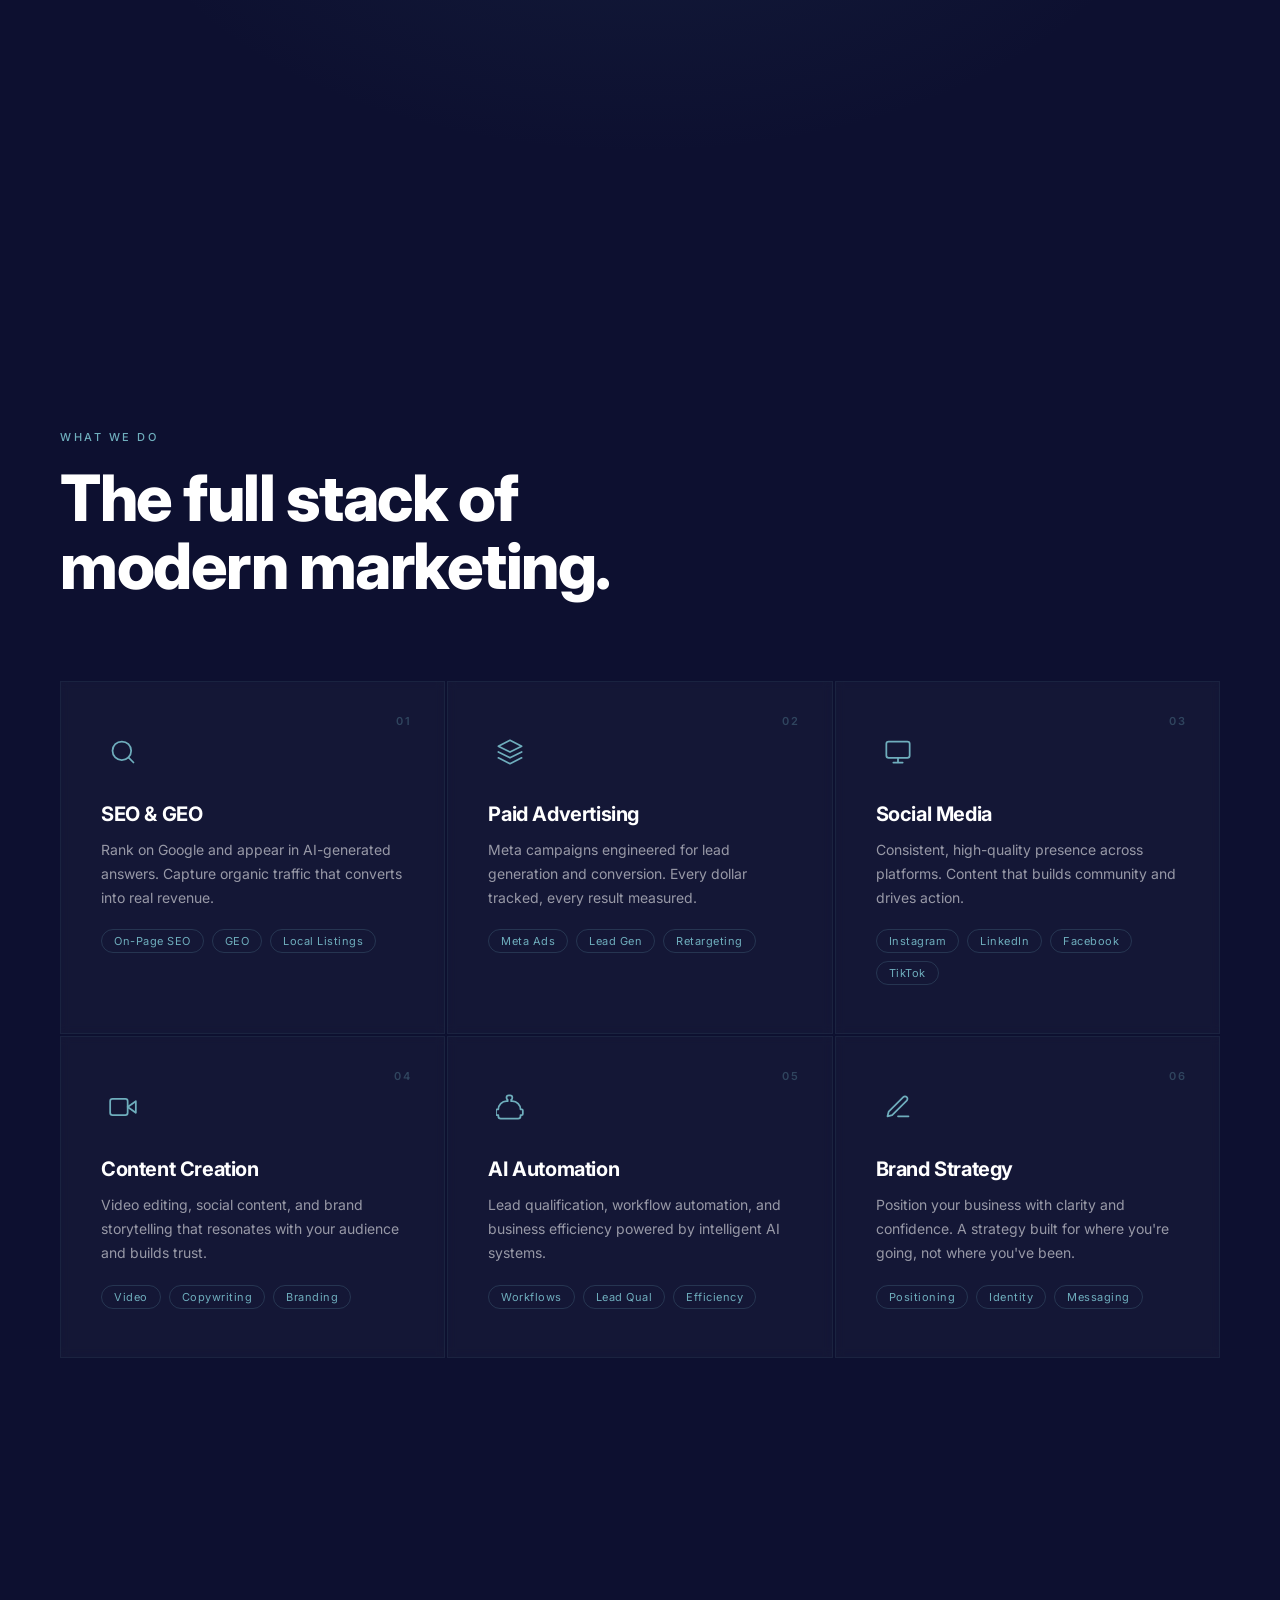
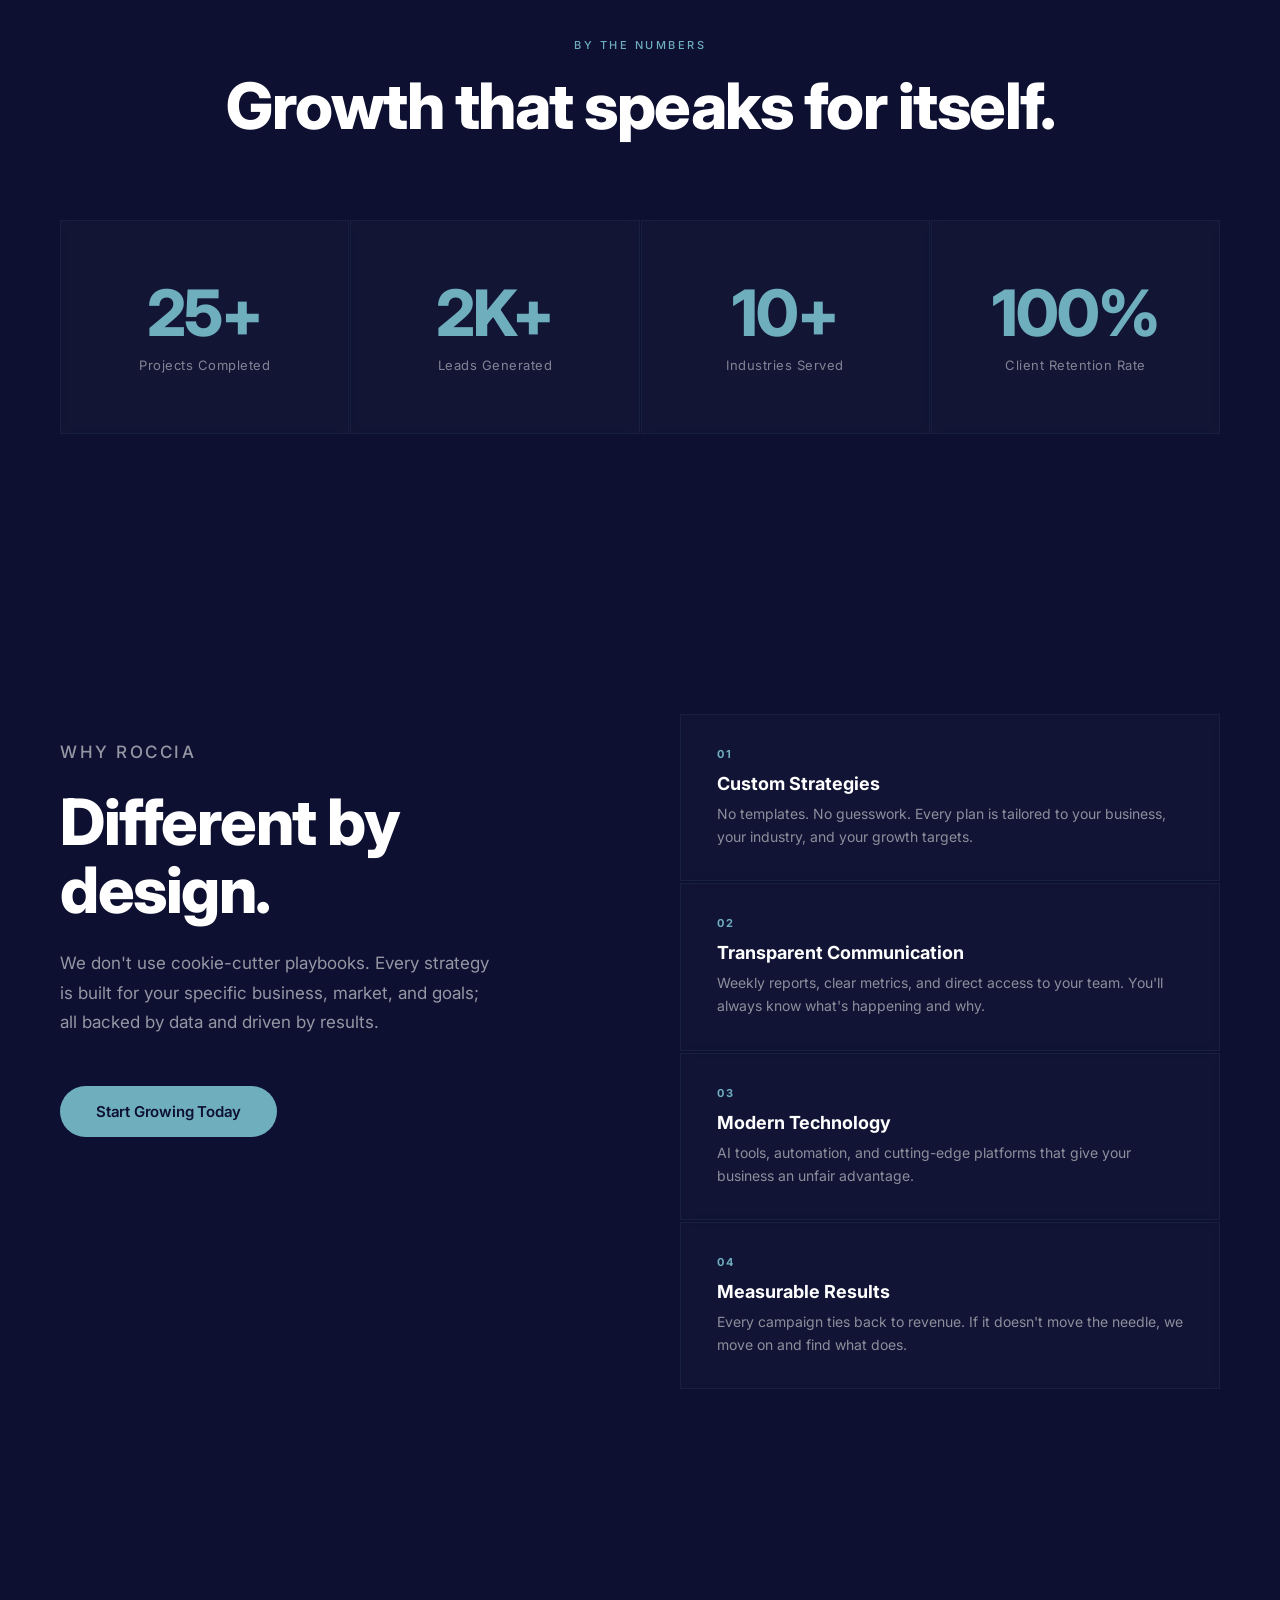
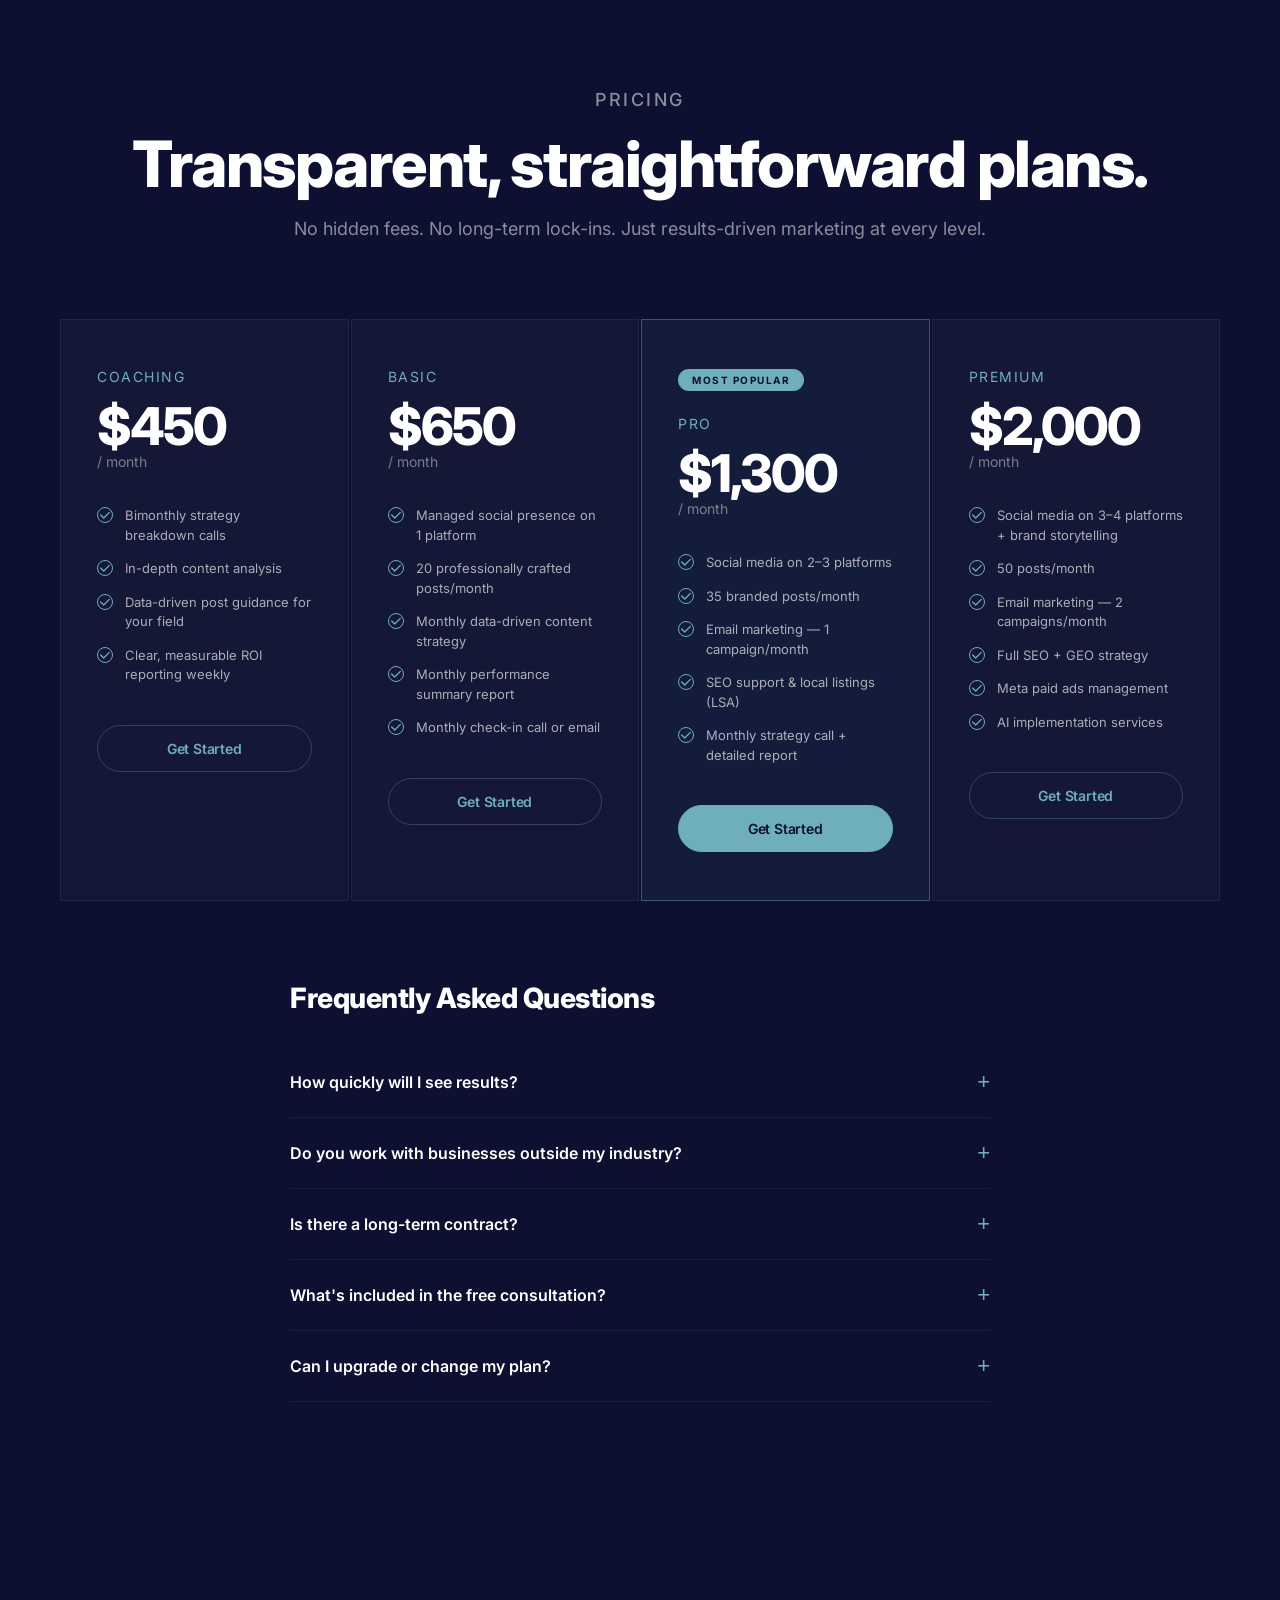
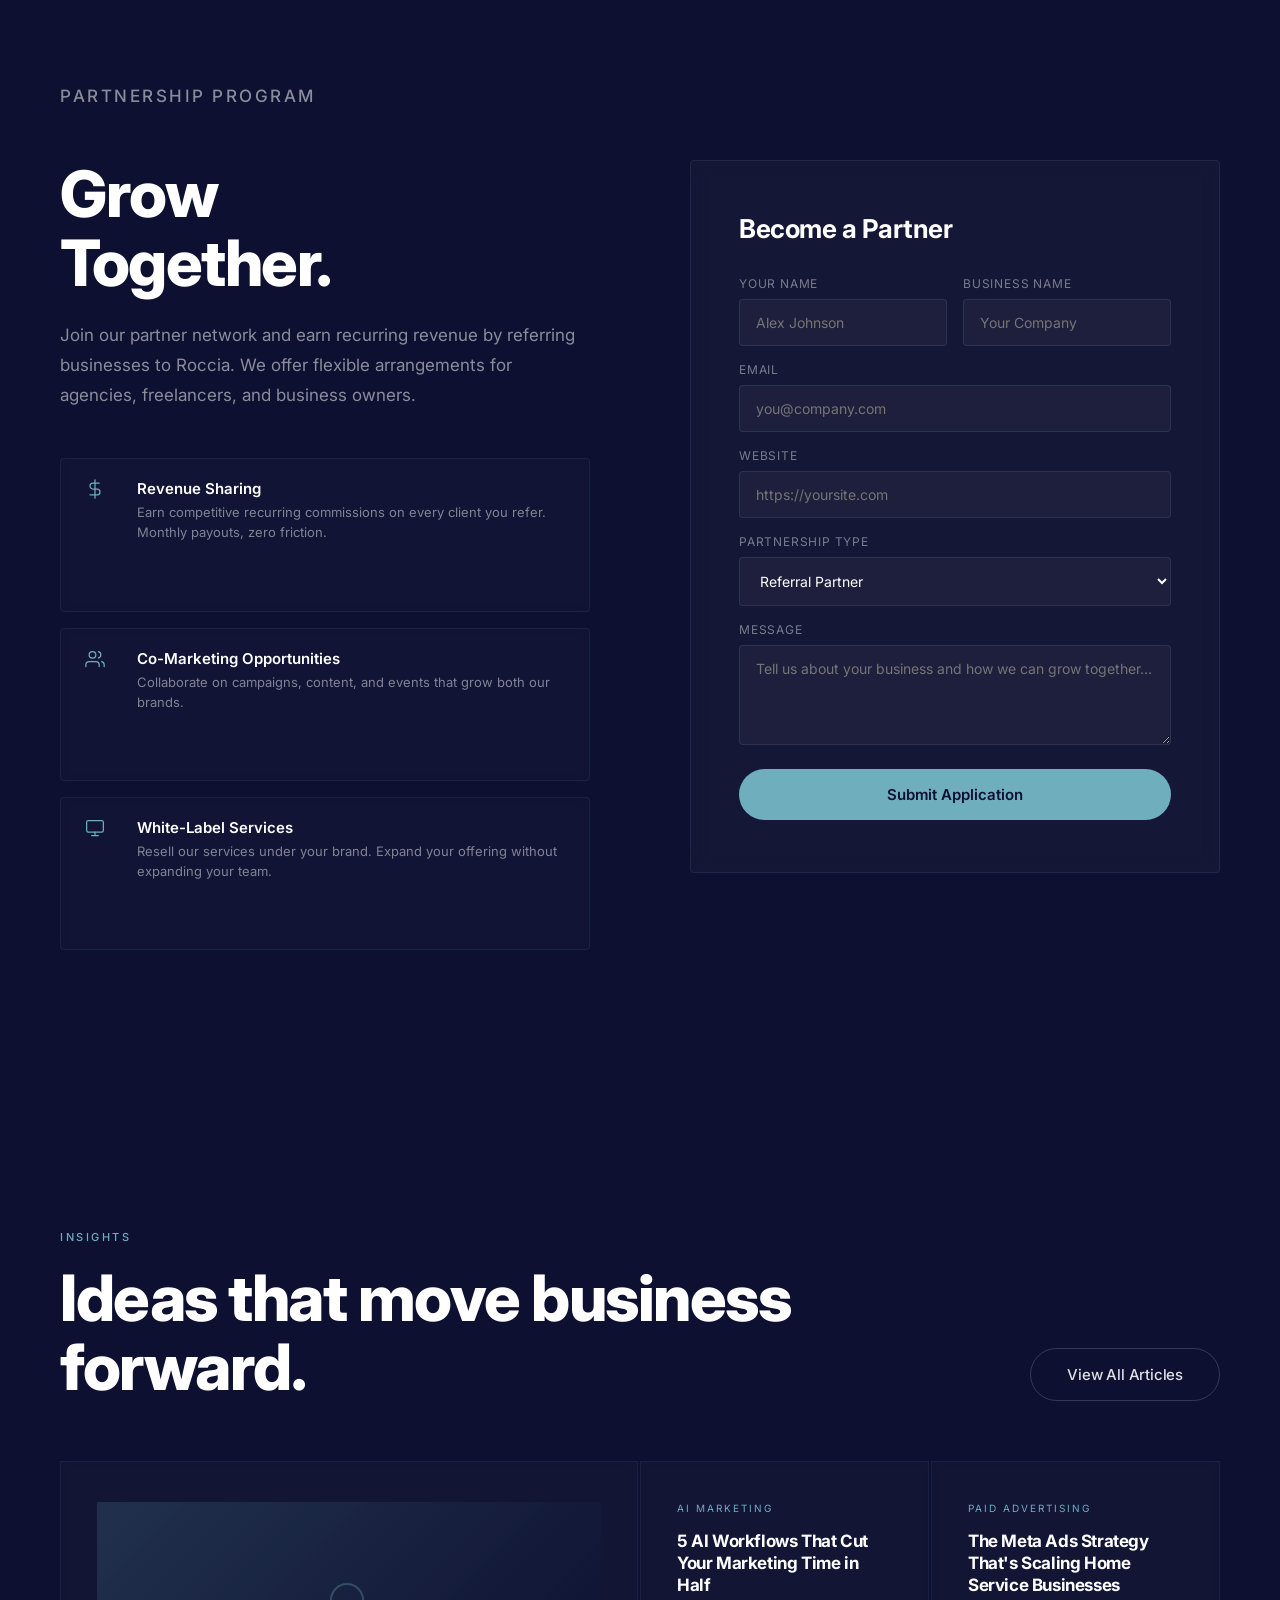
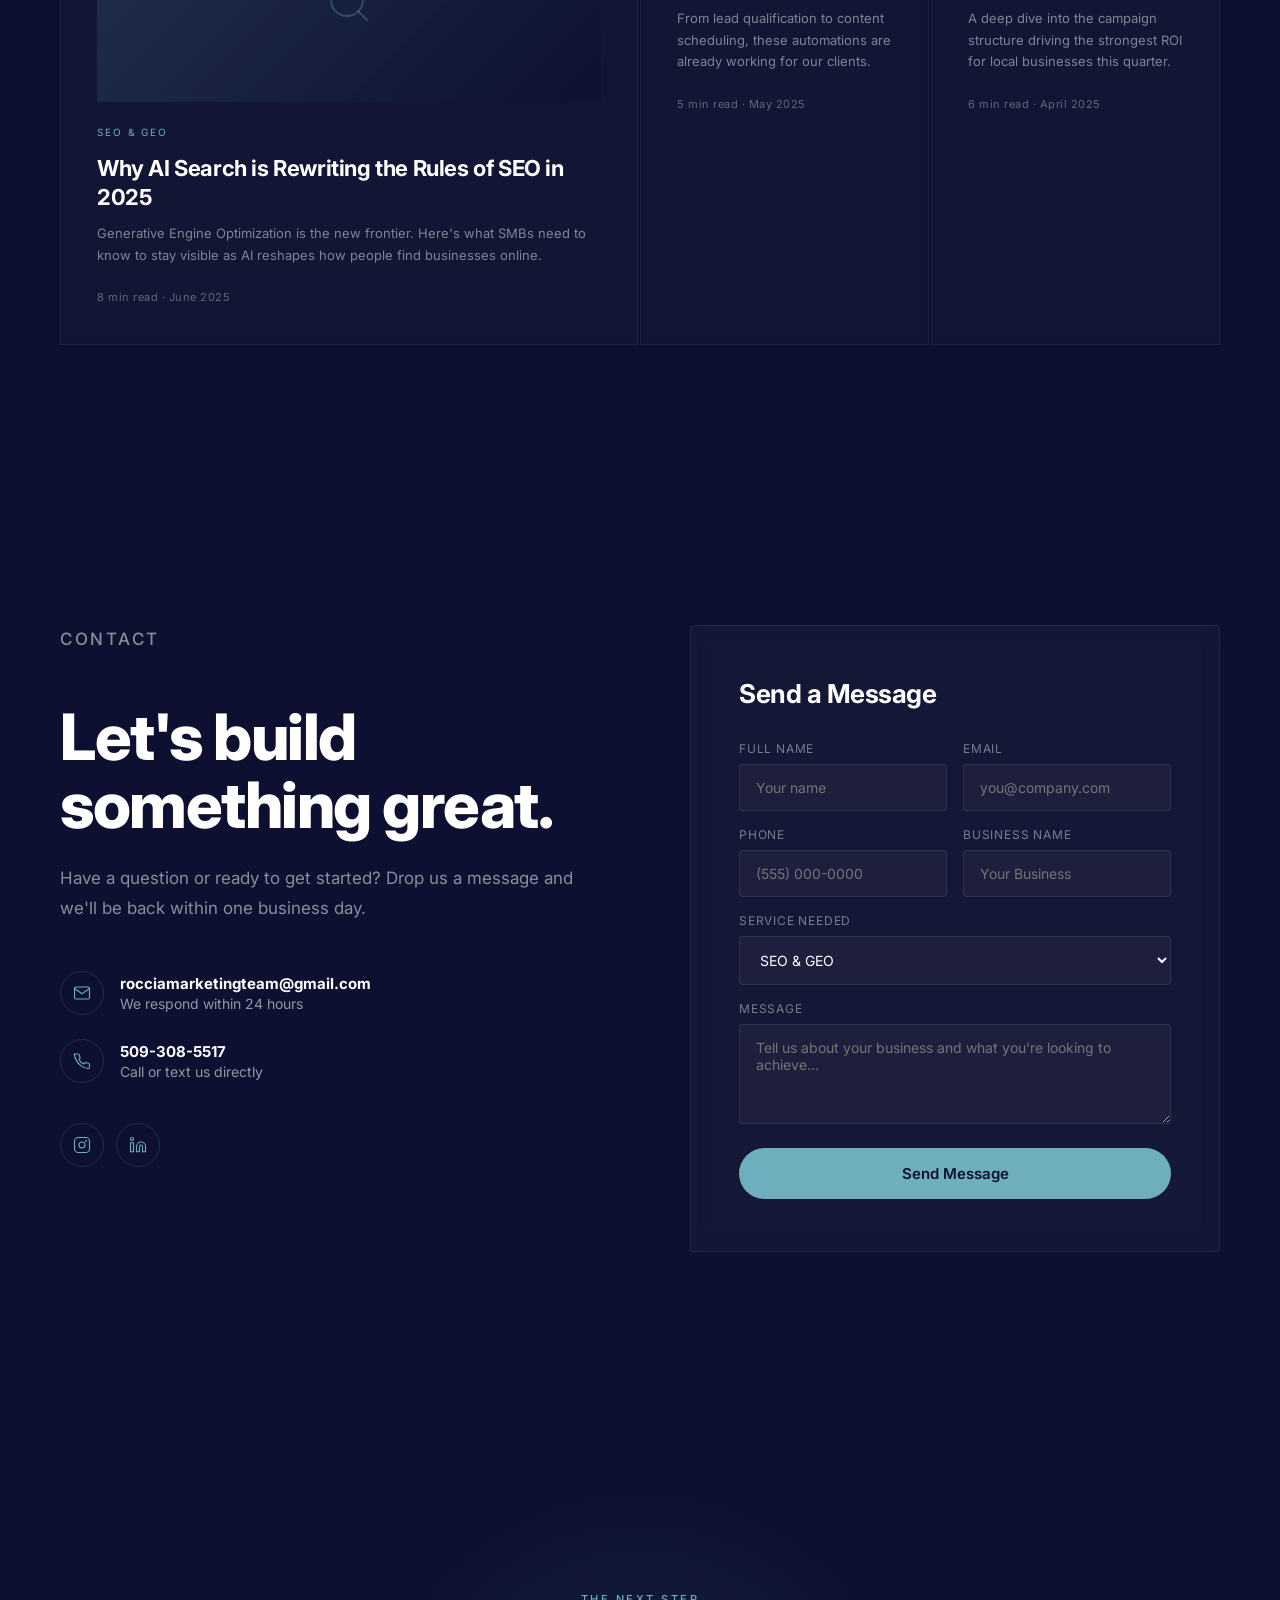
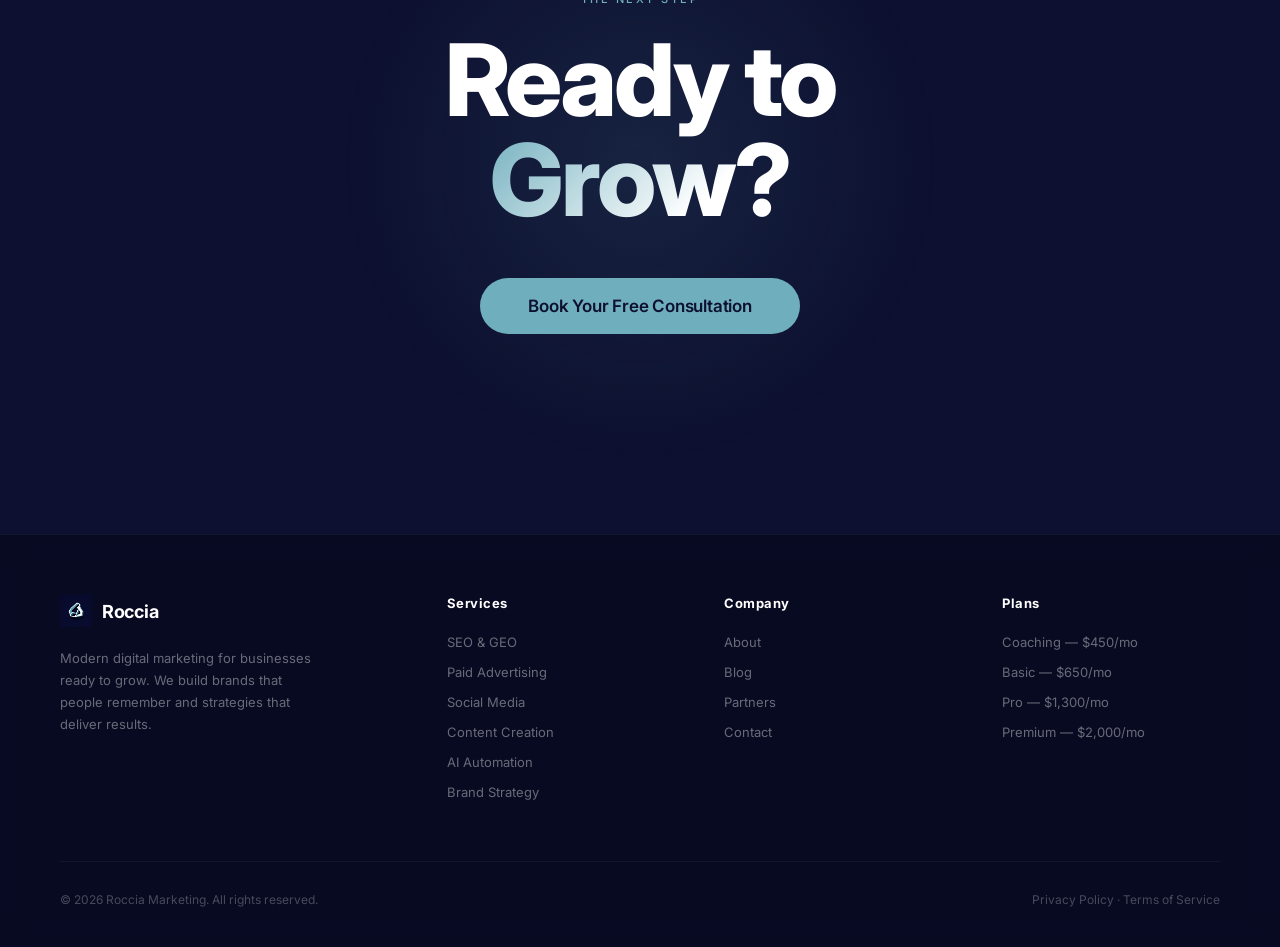
==== commit 0c35e038: "Change email input type to 'email' Replaced text input for email with email input type." ====
--- a/index.html
+++ b/index.html
@@ -885,10 +885,7 @@
             <label>Business Name</label>
             <input type="text" name="business_name" placeholder="Your Company" required>
           </div>
-          <div class="form-group">
-            <label>Email</label>
-            <input type="text" name="email" placeholder="you@company.com" required>
-          </div>
+        
         </div>
         <div class="form-group">
   <label>Email</label>
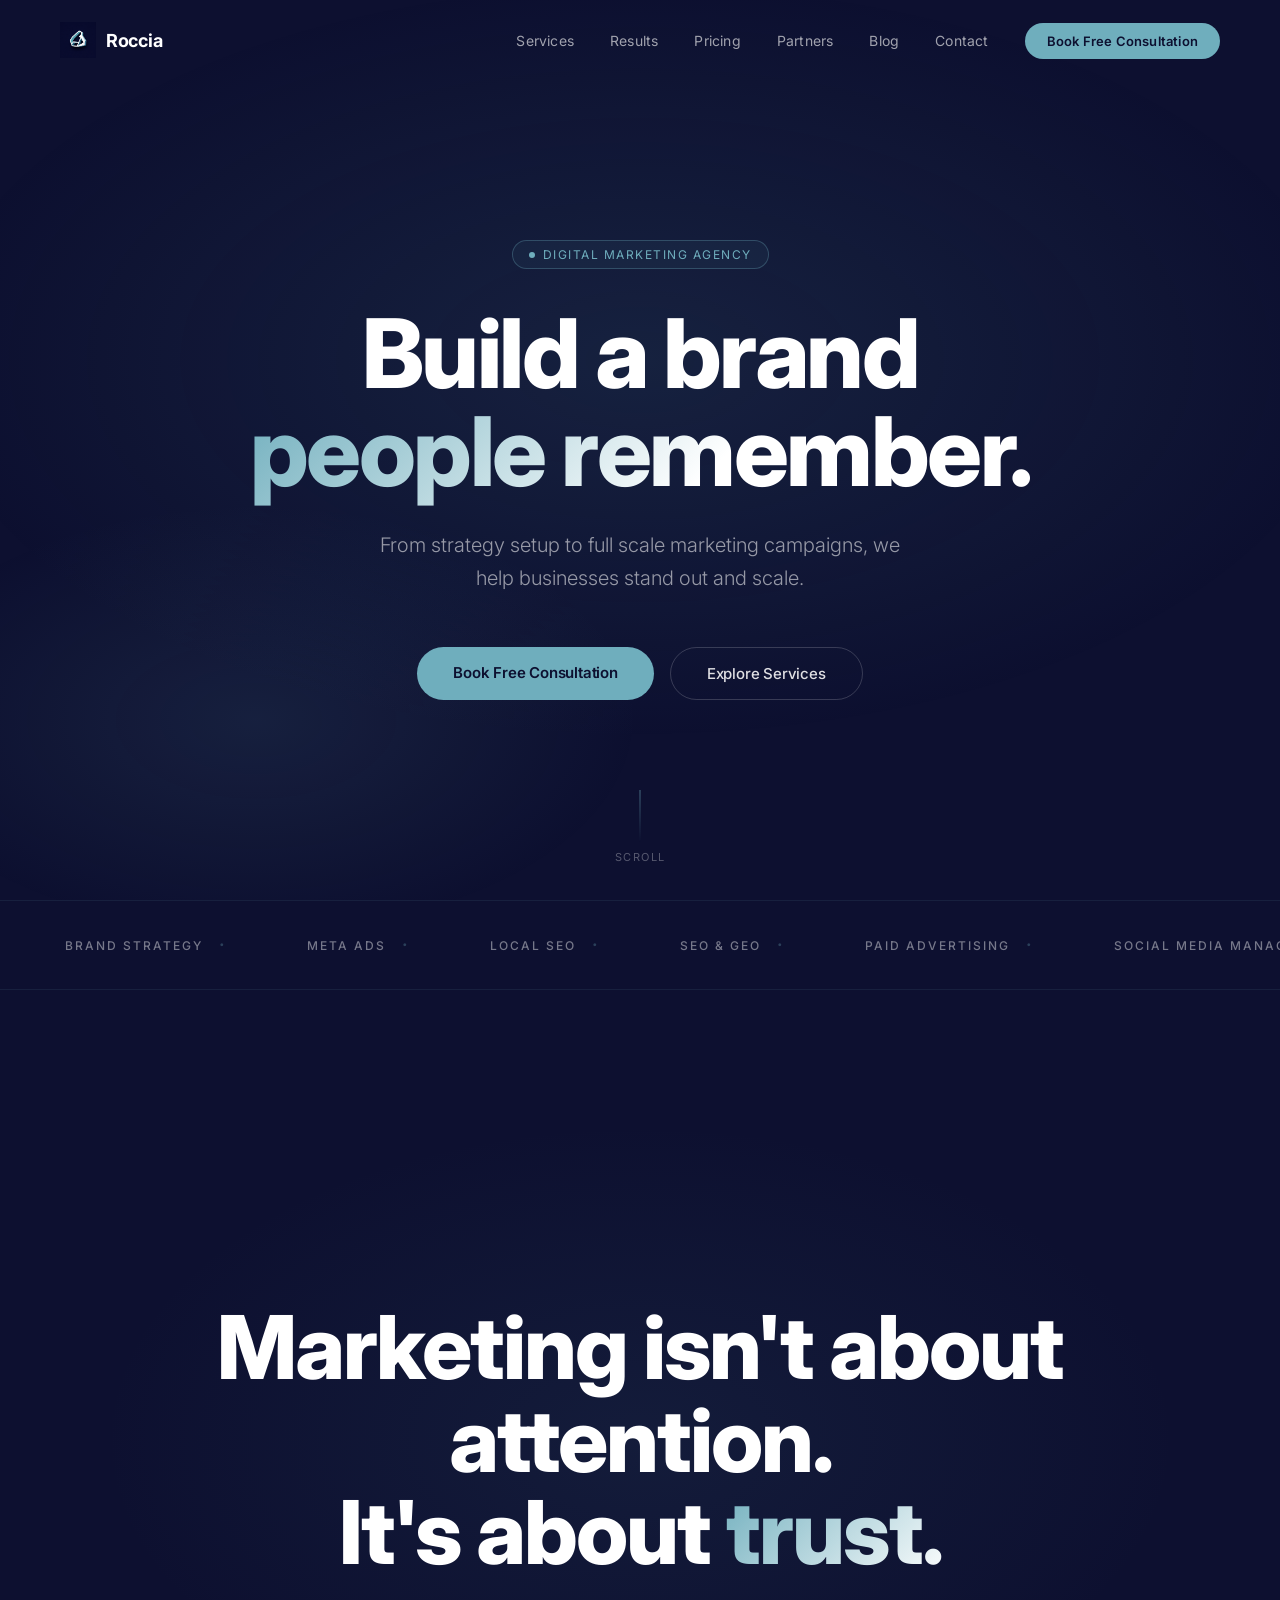
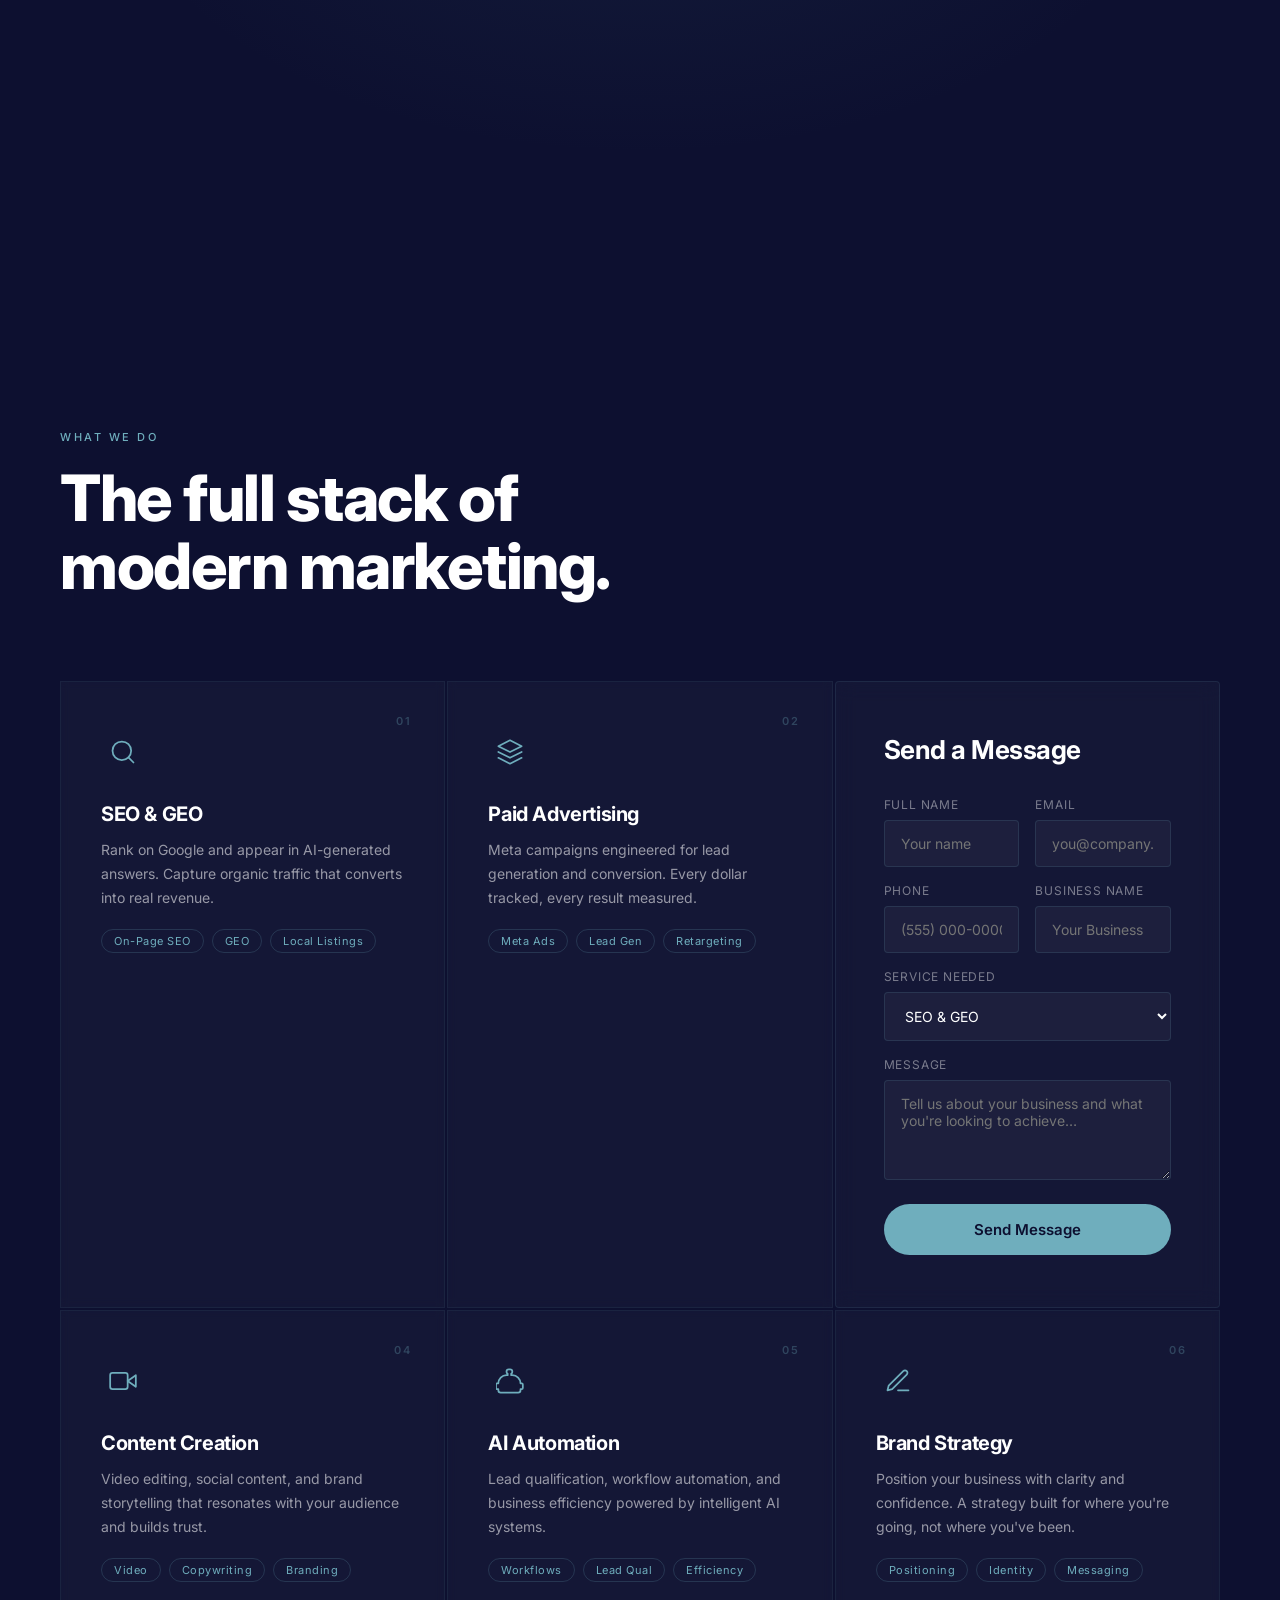
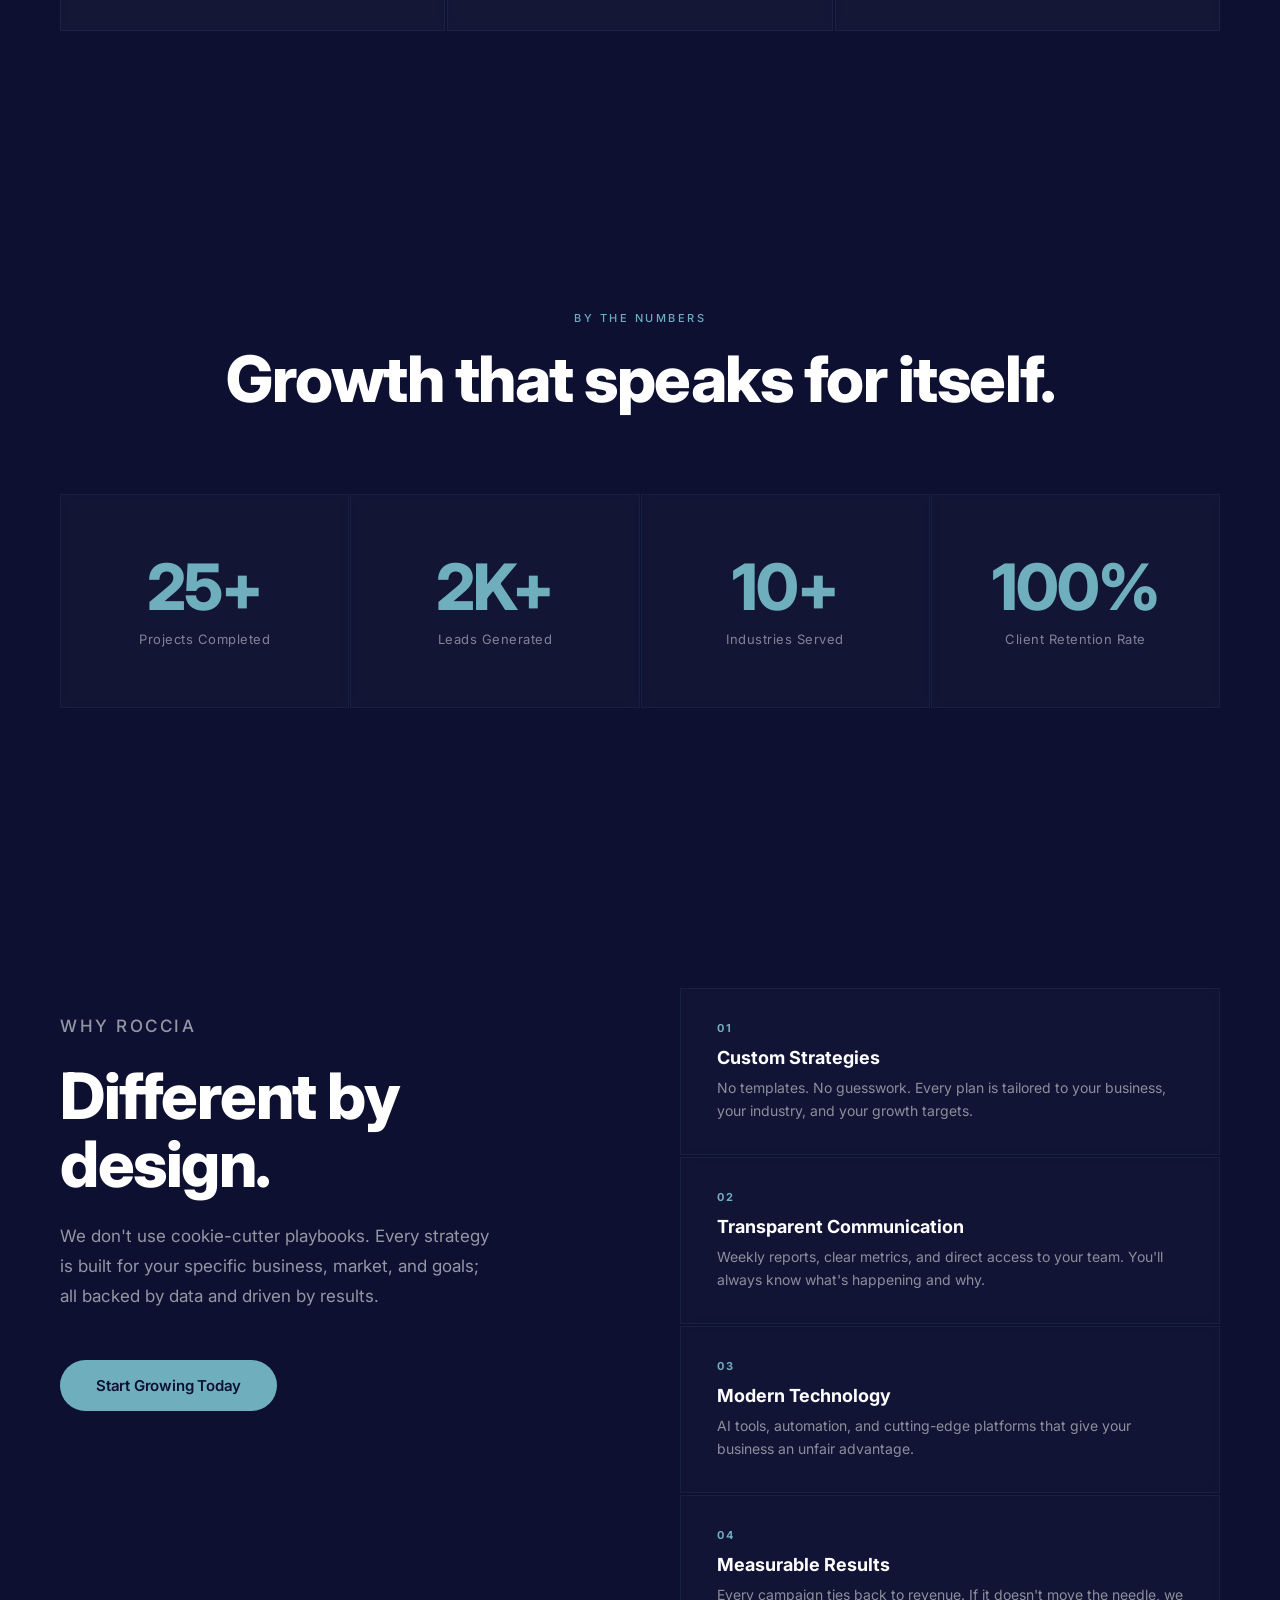
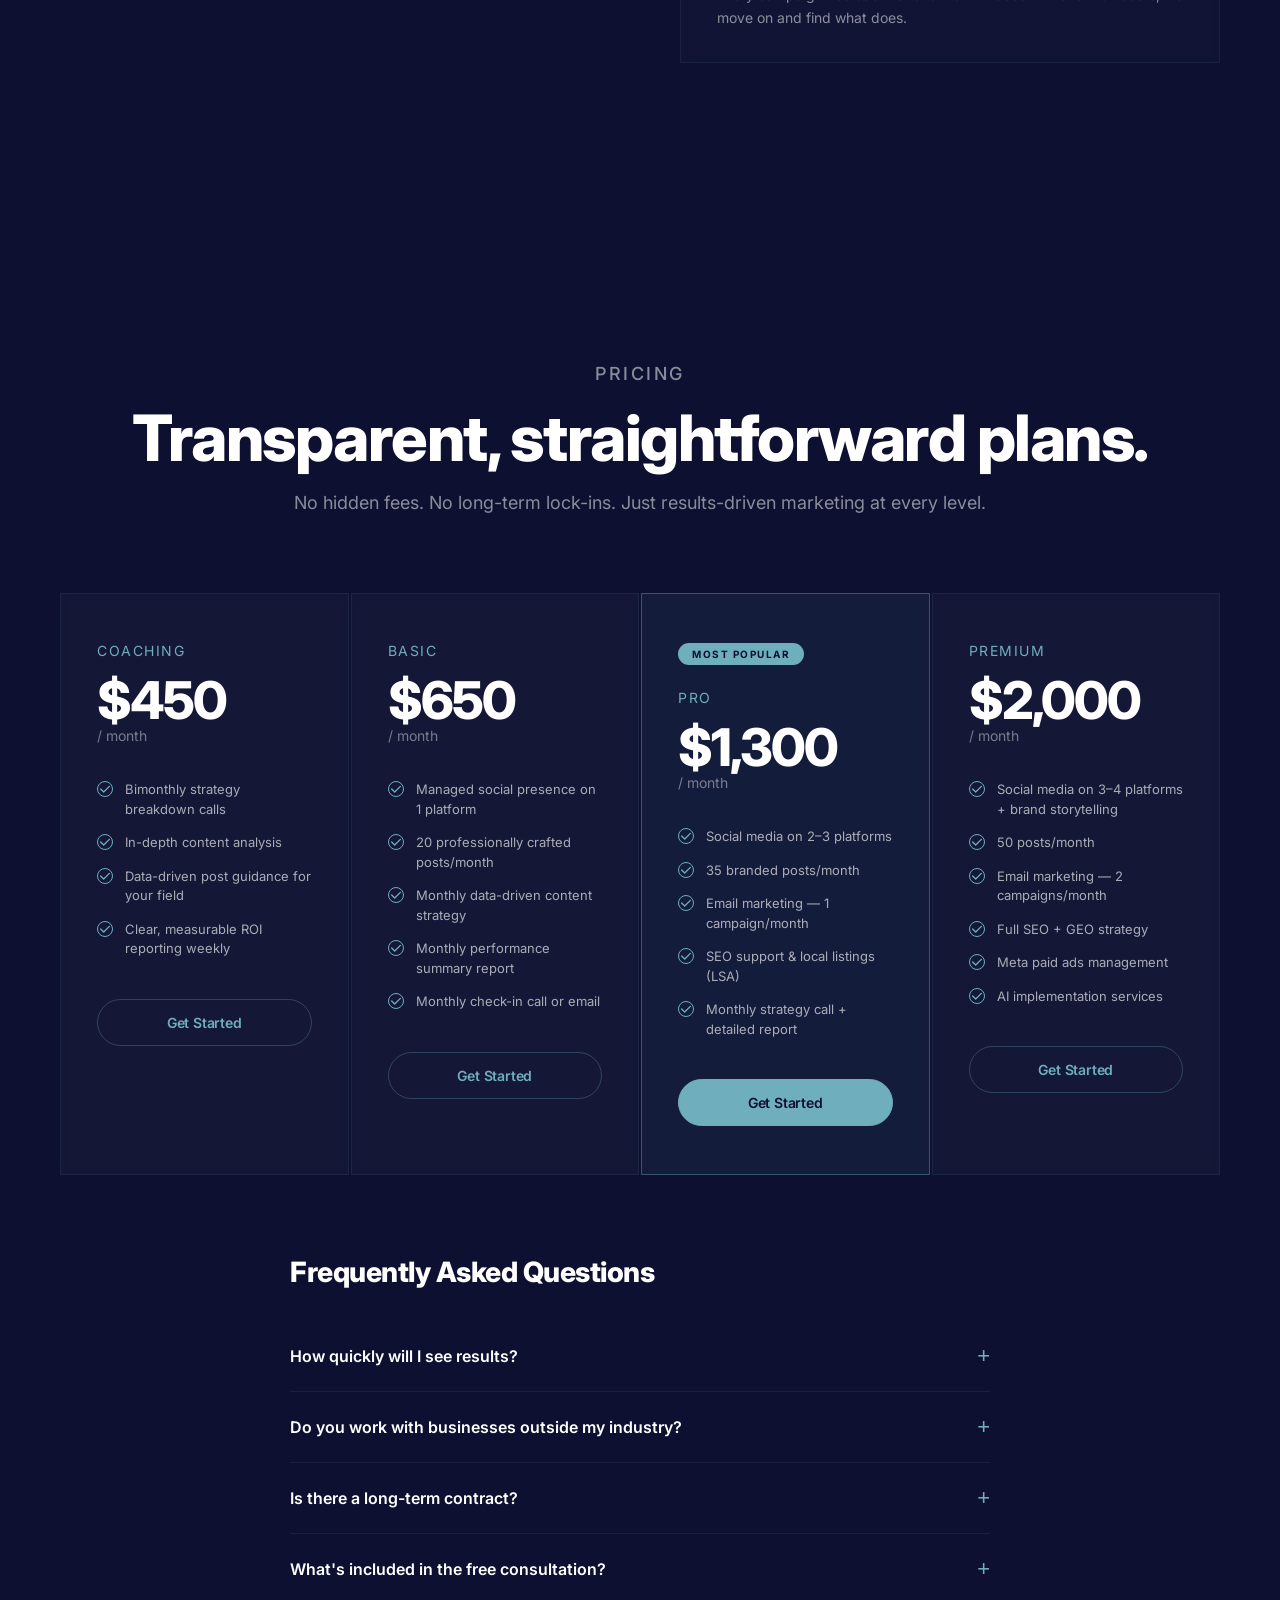
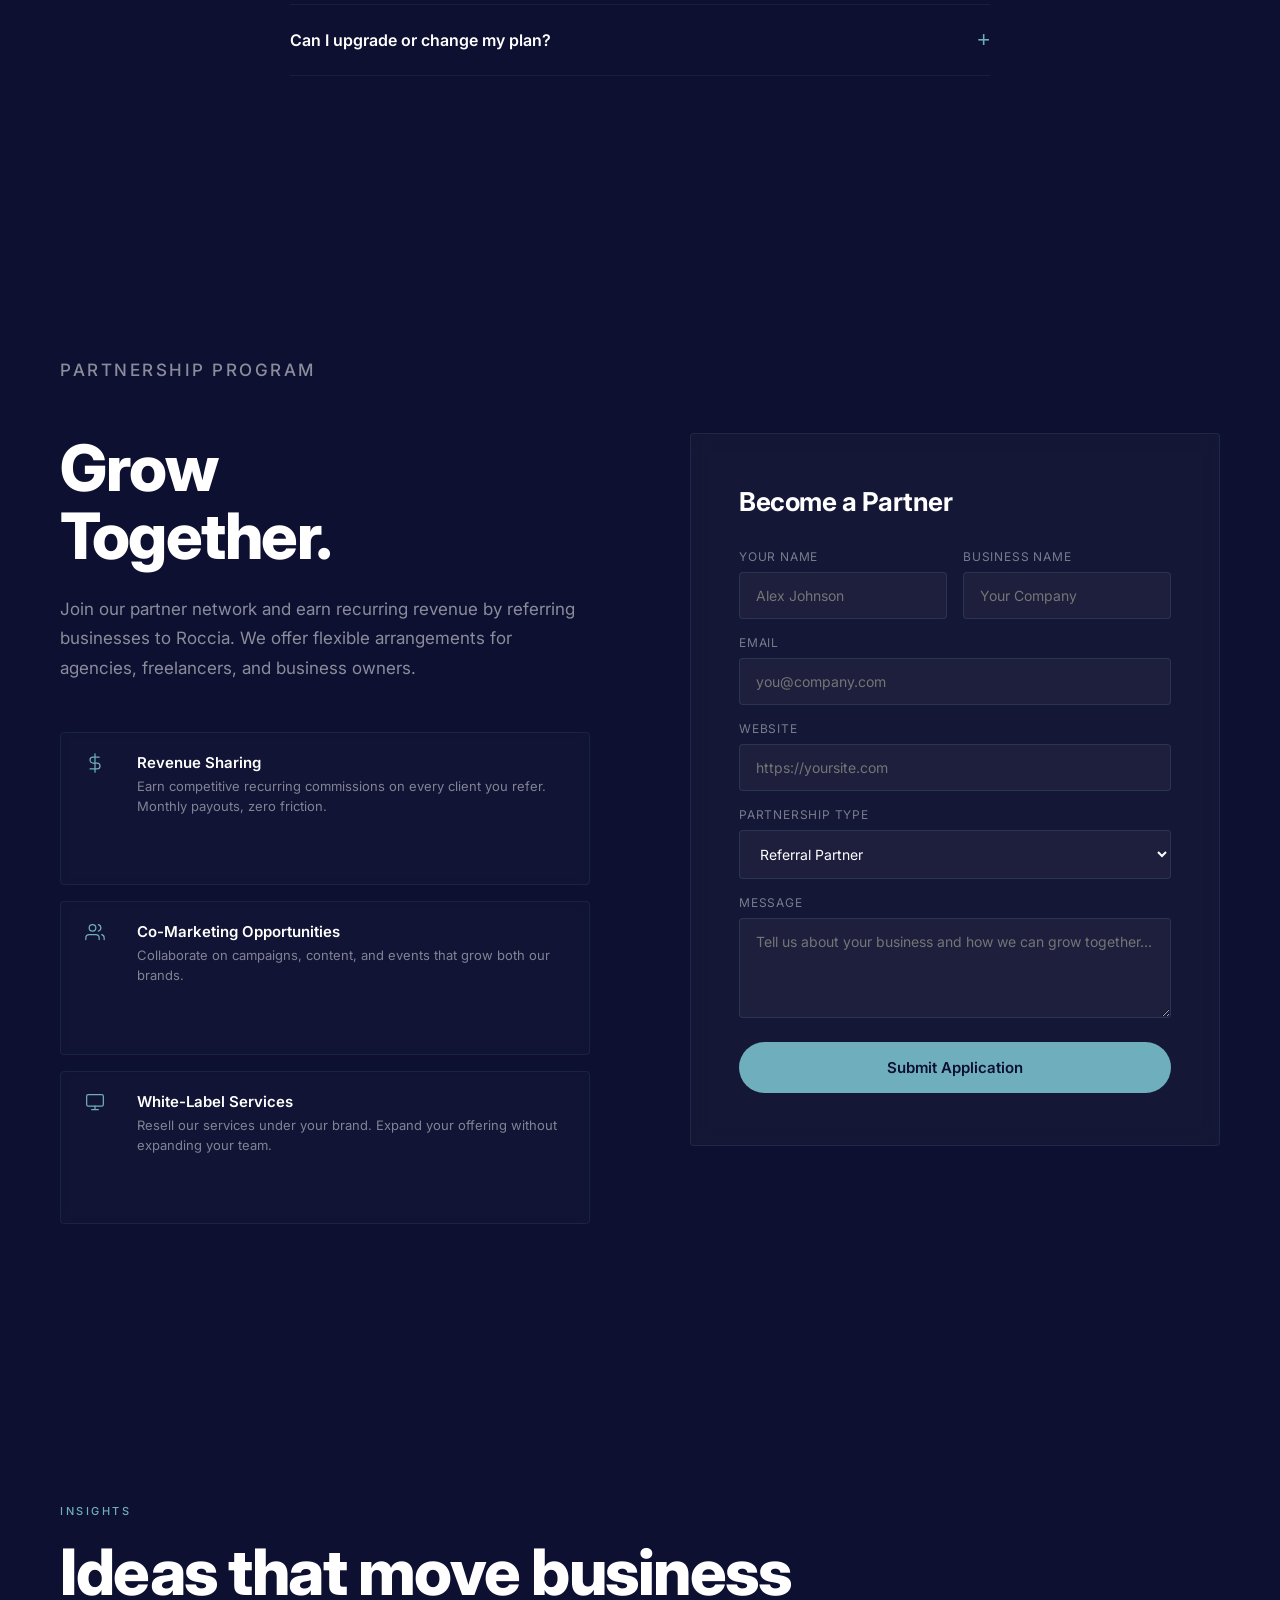
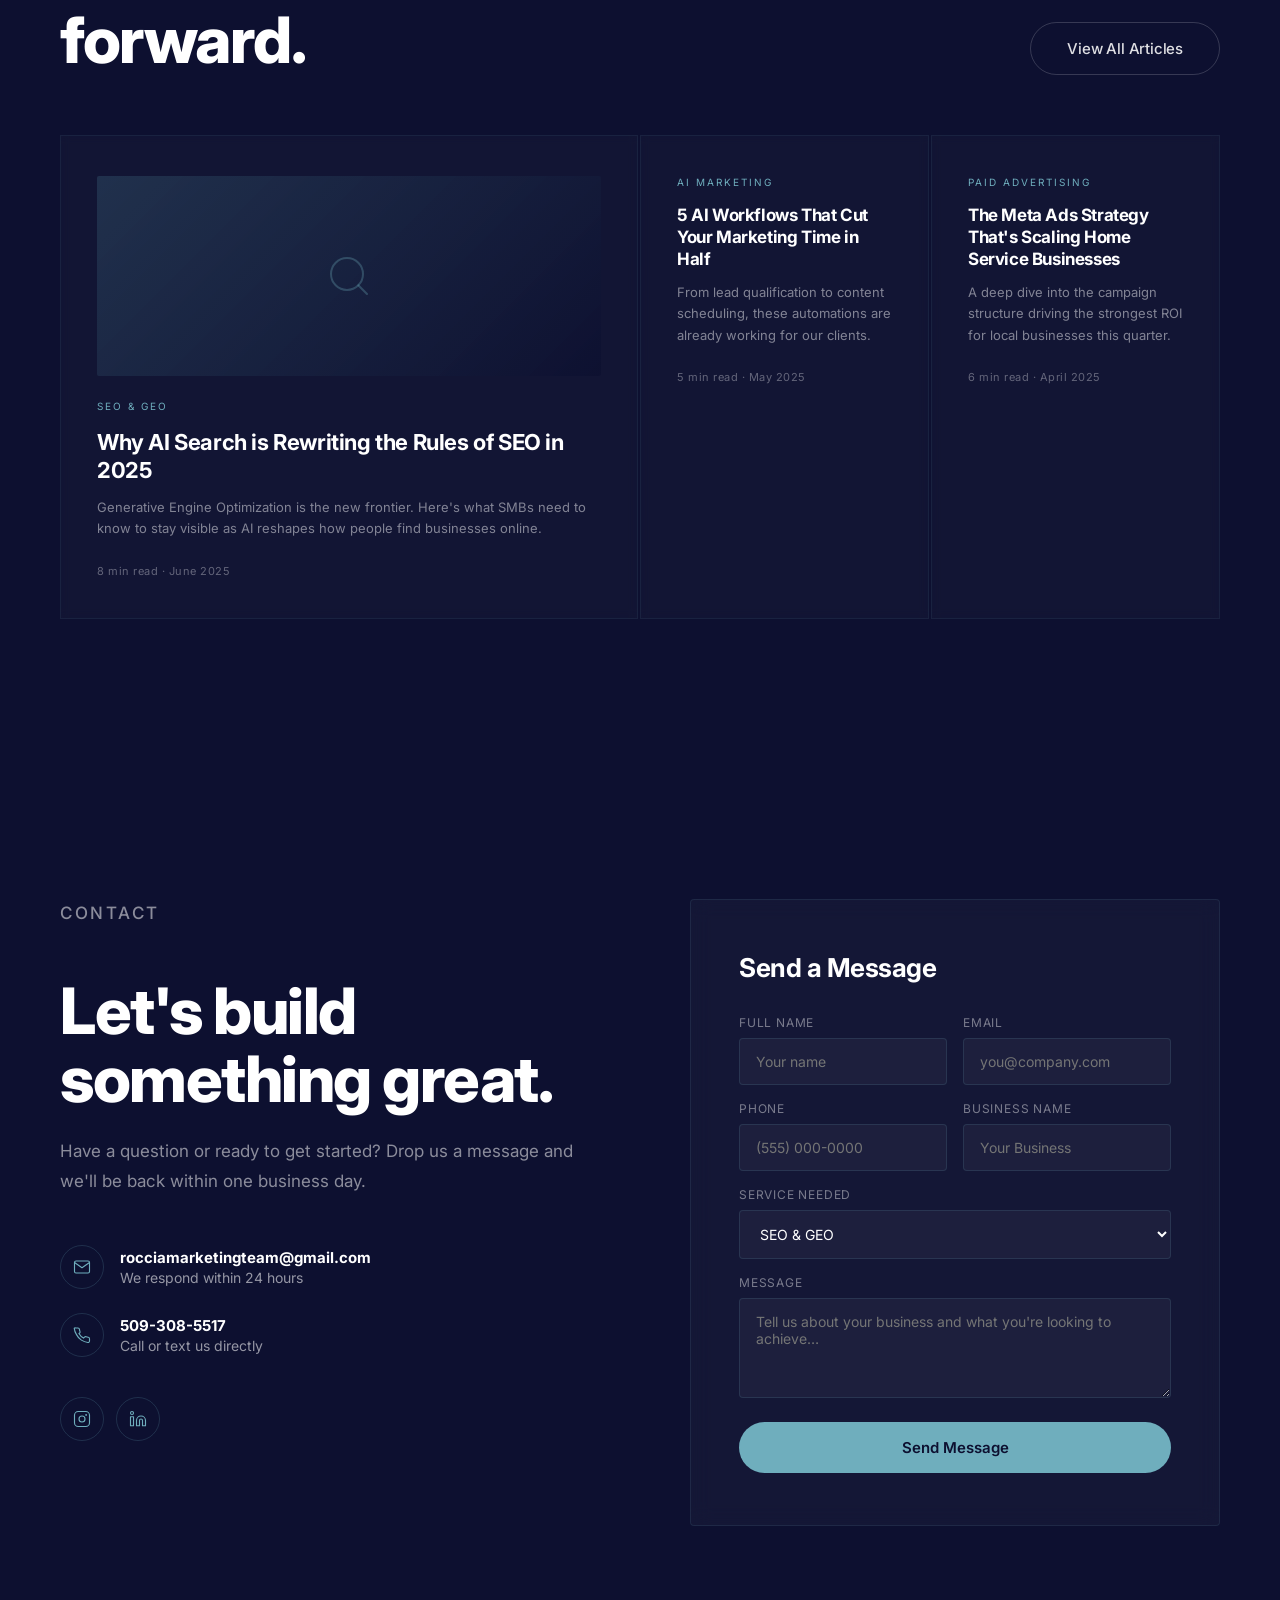
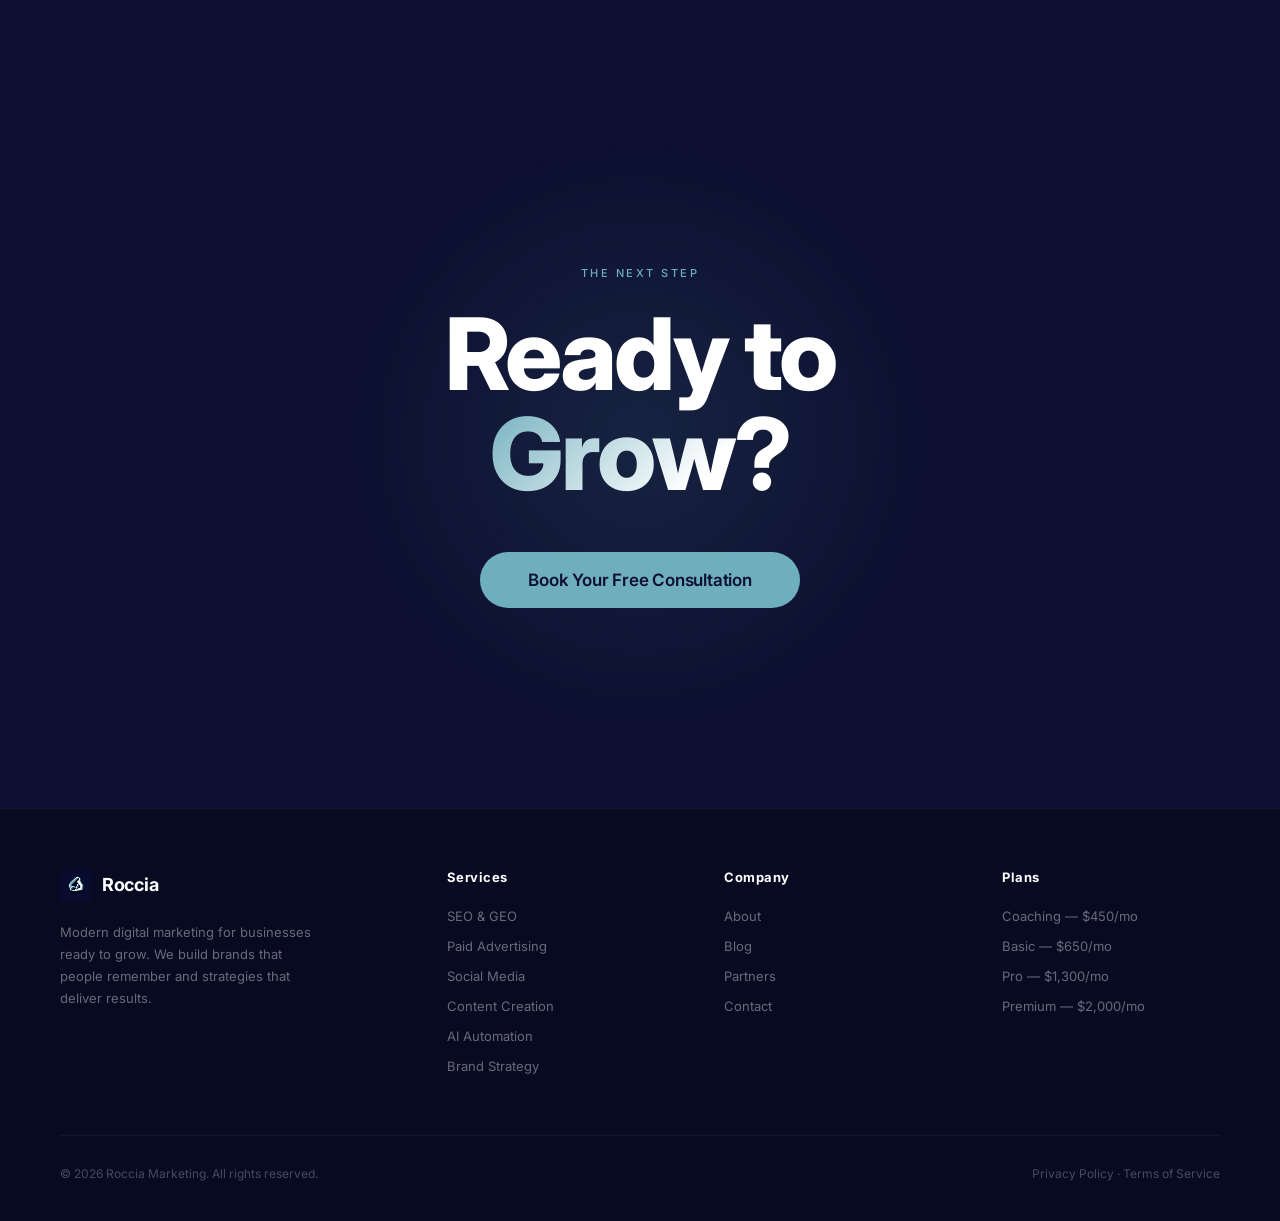
==== commit 8e9f4301: "Add contact form to index.html Added a contact form for user inquiries with fields for name, email, " ====
--- a/index.html
+++ b/index.html
@@ -669,14 +669,51 @@
       <p>Meta campaigns engineered for lead generation and conversion. Every dollar tracked, every result measured.</p>
       <div class="service-tags"><span class="service-tag">Meta Ads</span><span class="service-tag">Lead Gen</span><span class="service-tag">Retargeting</span></div>
     </div>
-    <div class="service-card reveal reveal-delay-2">
-      <span class="service-num">03</span>
-      <div class="service-icon">
-        <svg viewBox="0 0 24 24" fill="none" stroke-width="1.5" stroke-linecap="round" stroke-linejoin="round"><rect x="2" y="3" width="20" height="14" rx="2"/><path d="M8 21h8m-4-4v4"/></svg>
-      </div>
-      <h3>Social Media</h3>
-      <p>Consistent, high-quality presence across platforms. Content that builds community and drives action.</p>
-      <div class="service-tags"><span class="service-tag">Instagram</span><span class="service-tag">LinkedIn</span><span class="service-tag">Facebook</span><span class="service-tag">TikTok</span></div>
+   <div class="reveal reveal-delay-2">
+      <div class="form-card">
+        <h3>Send a Message</h3>
+        <form action="https://api.web3forms.com/submit" method="POST">
+          <input type="hidden" name="access_key" value="a84a2026-9b71-46fc-a1b6-0d543163e698">
+          <input type="hidden" name="subject" value="New Contact Message — Roccia Marketing">
+          <div class="form-row">
+            <div class="form-group">
+              <label>Full Name</label>
+              <input type="text" name="name" placeholder="Your name" required>
+            </div>
+            <div class="form-group">
+              <label>Email</label>
+              <input type="email" name="email" placeholder="you@company.com" required>
+            </div>
+          </div>
+          <div class="form-row">
+            <div class="form-group">
+              <label>Phone</label>
+              <input type="tel" name="phone" placeholder="(555) 000-0000">
+            </div>
+            <div class="form-group">
+              <label>Business Name</label>
+              <input type="text" name="business_name" placeholder="Your Business">
+            </div>
+          </div>
+          <div class="form-group">
+            <label>Service Needed</label>
+            <select name="service">
+              <option>SEO & GEO</option>
+              <option>Paid Advertising</option>
+              <option>Social Media Management</option>
+              <option>Content Creation</option>
+              <option>AI Automation</option>
+              <option>Brand Strategy</option>
+              <option>Not Sure — Let's Talk</option>
+            </select>
+          </div>
+          <div class="form-group">
+            <label>Message</label>
+            <textarea name="message" placeholder="Tell us about your business and what you're looking to achieve…"></textarea>
+          </div>
+          <button type="submit" class="form-submit">Send Message</button>
+        </form>
+      </div>
     </div>
     <div class="service-card reveal">
       <span class="service-num">04</span>
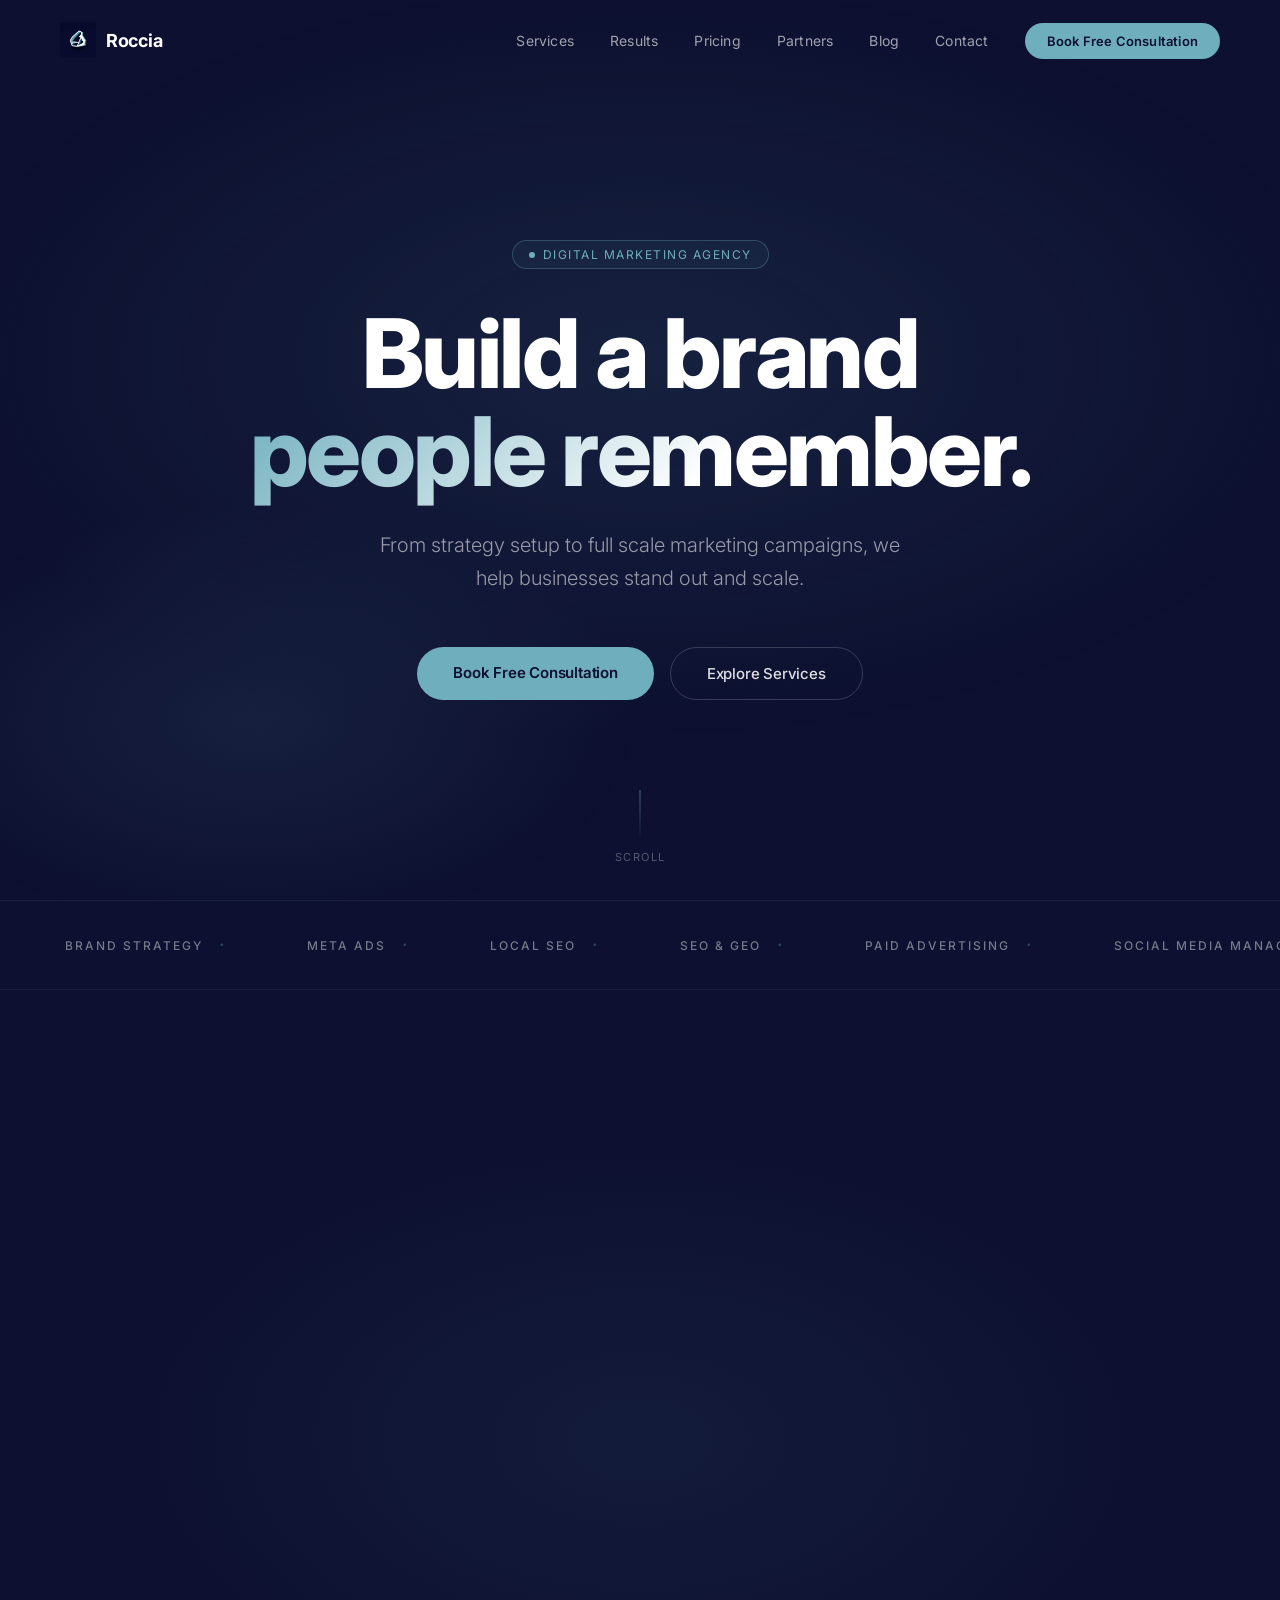
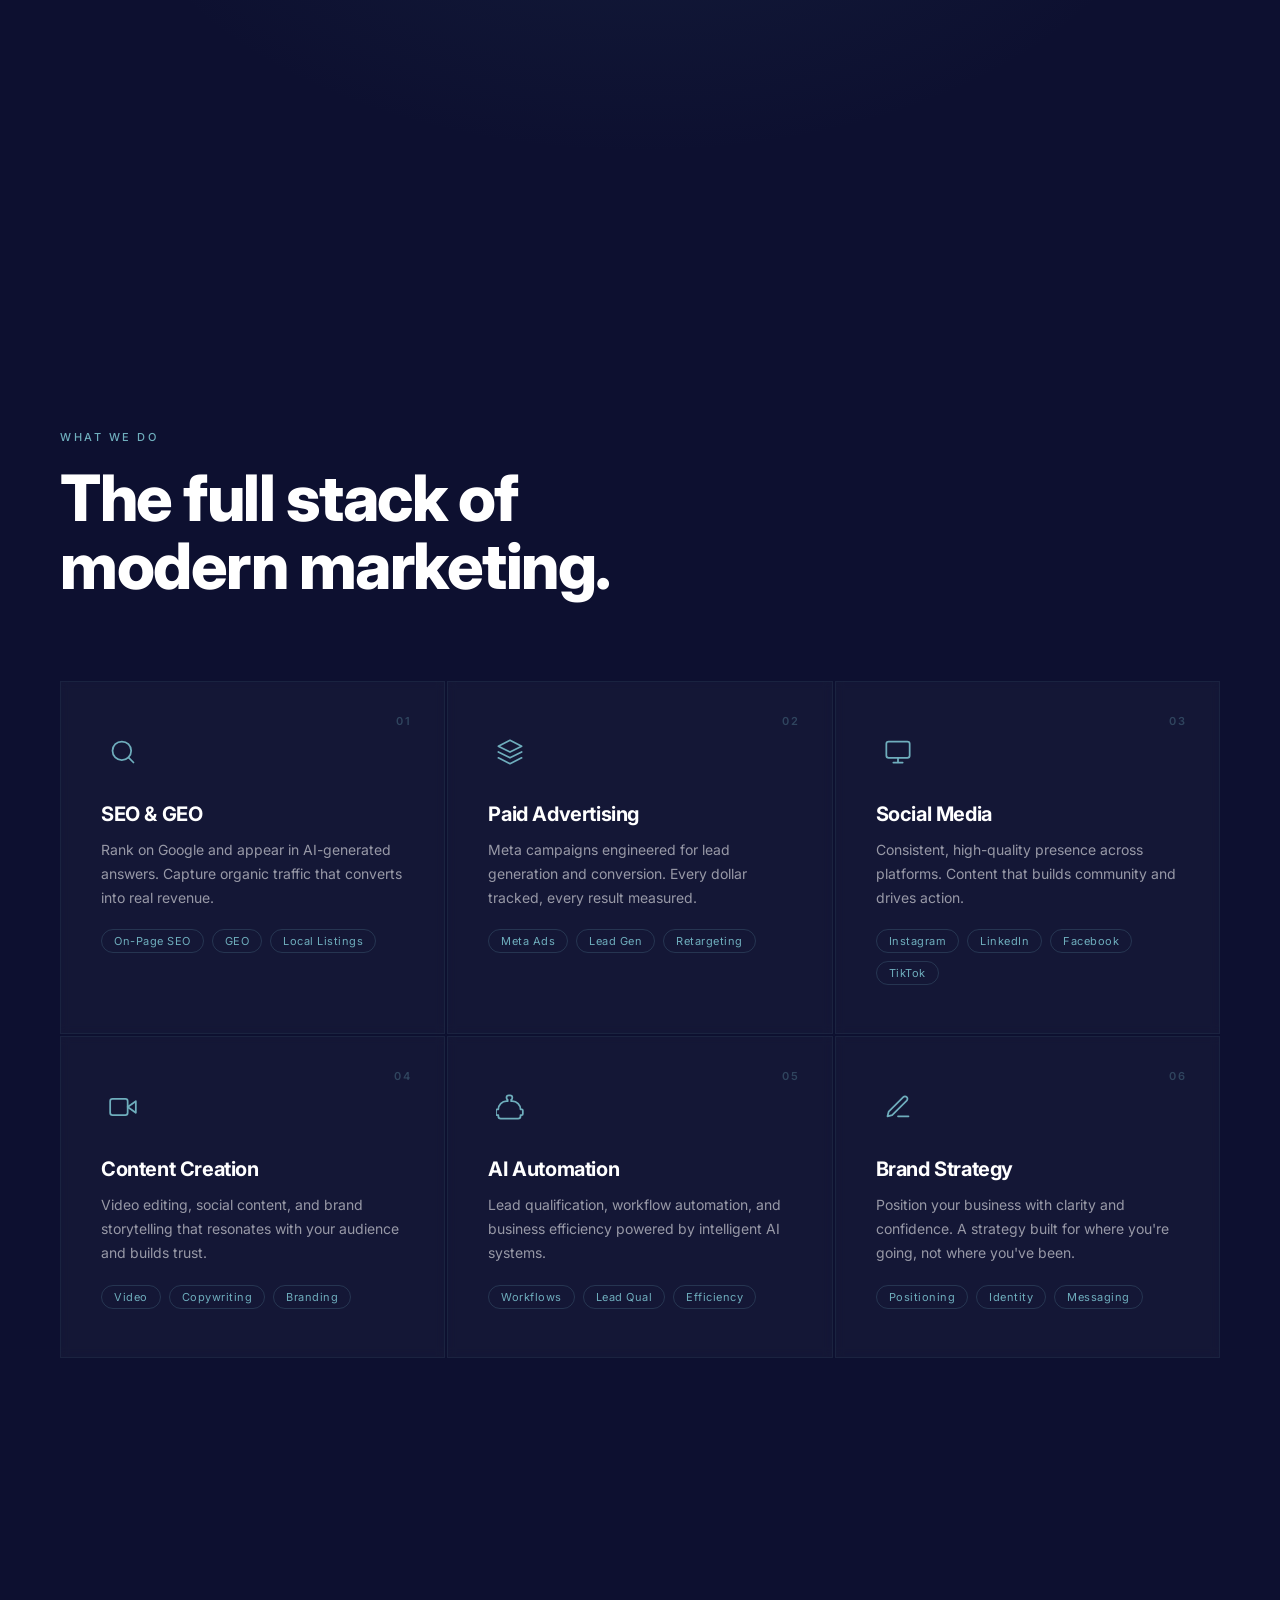
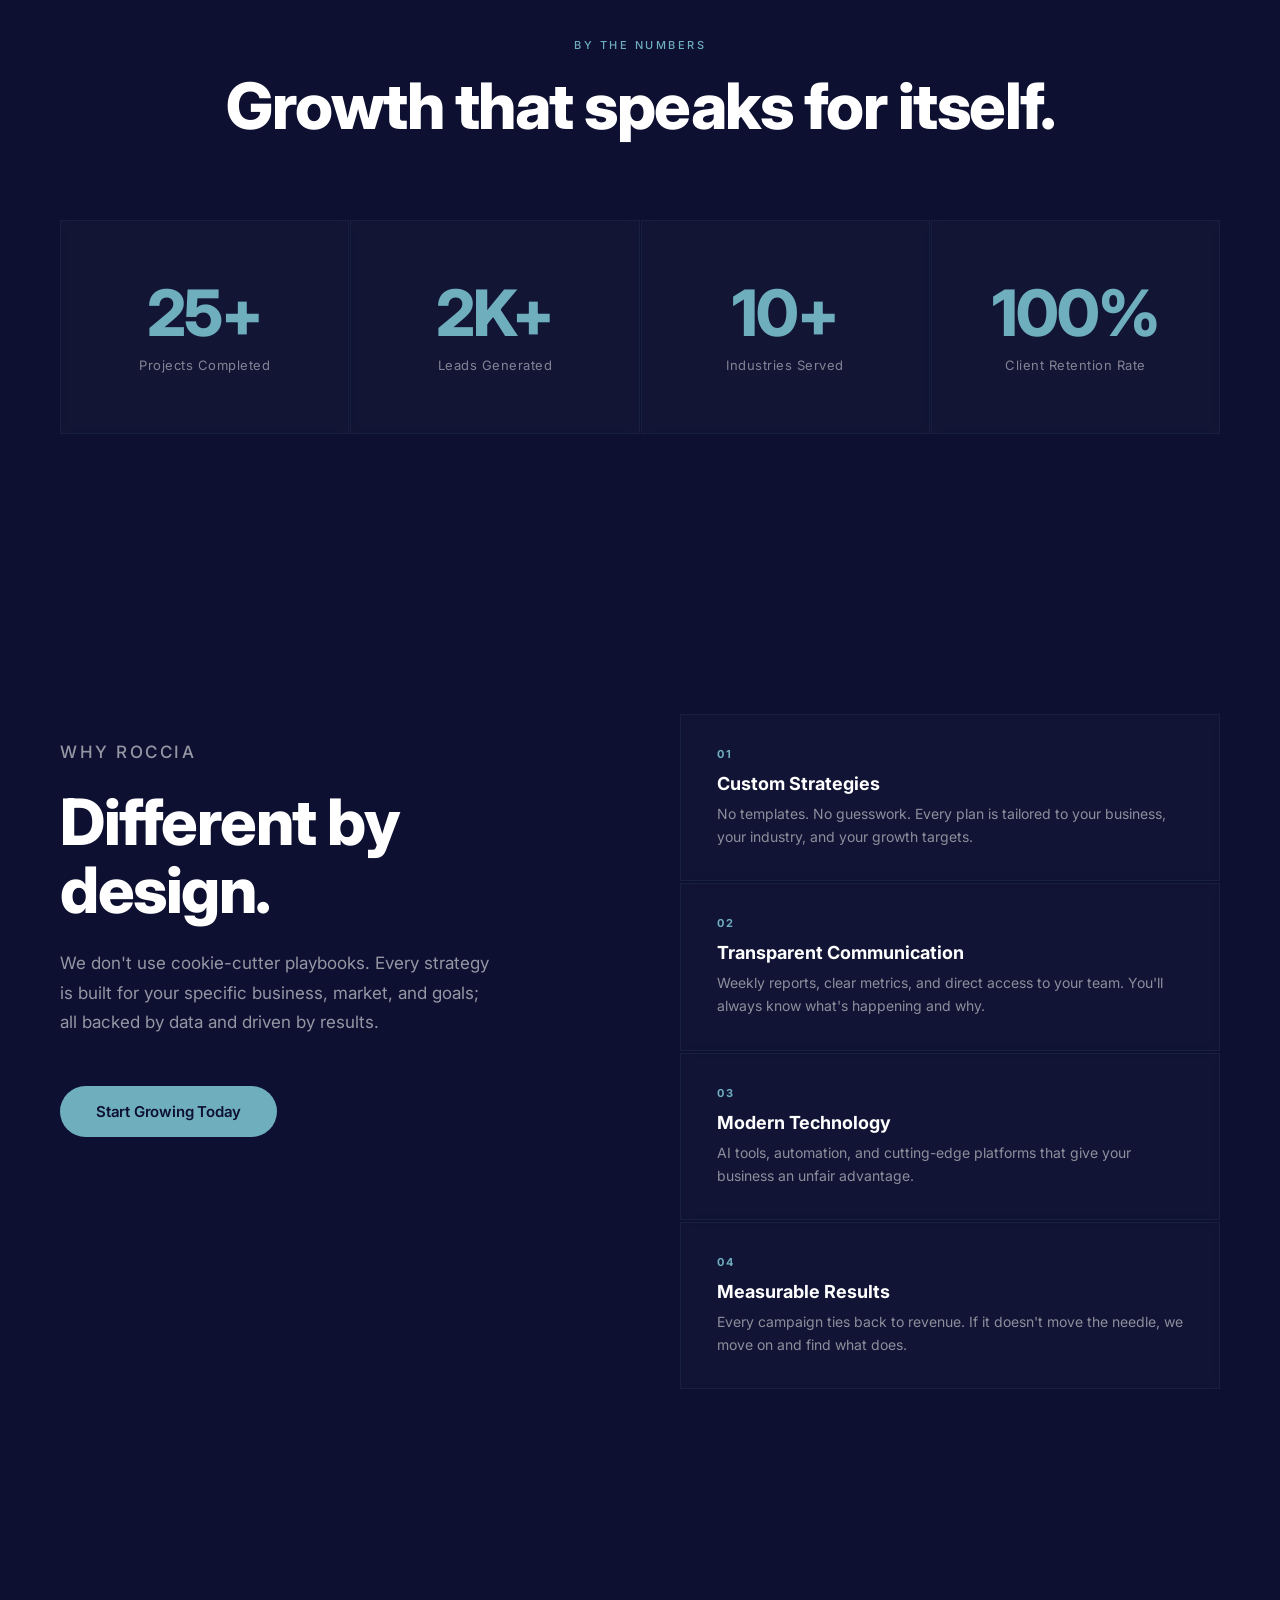
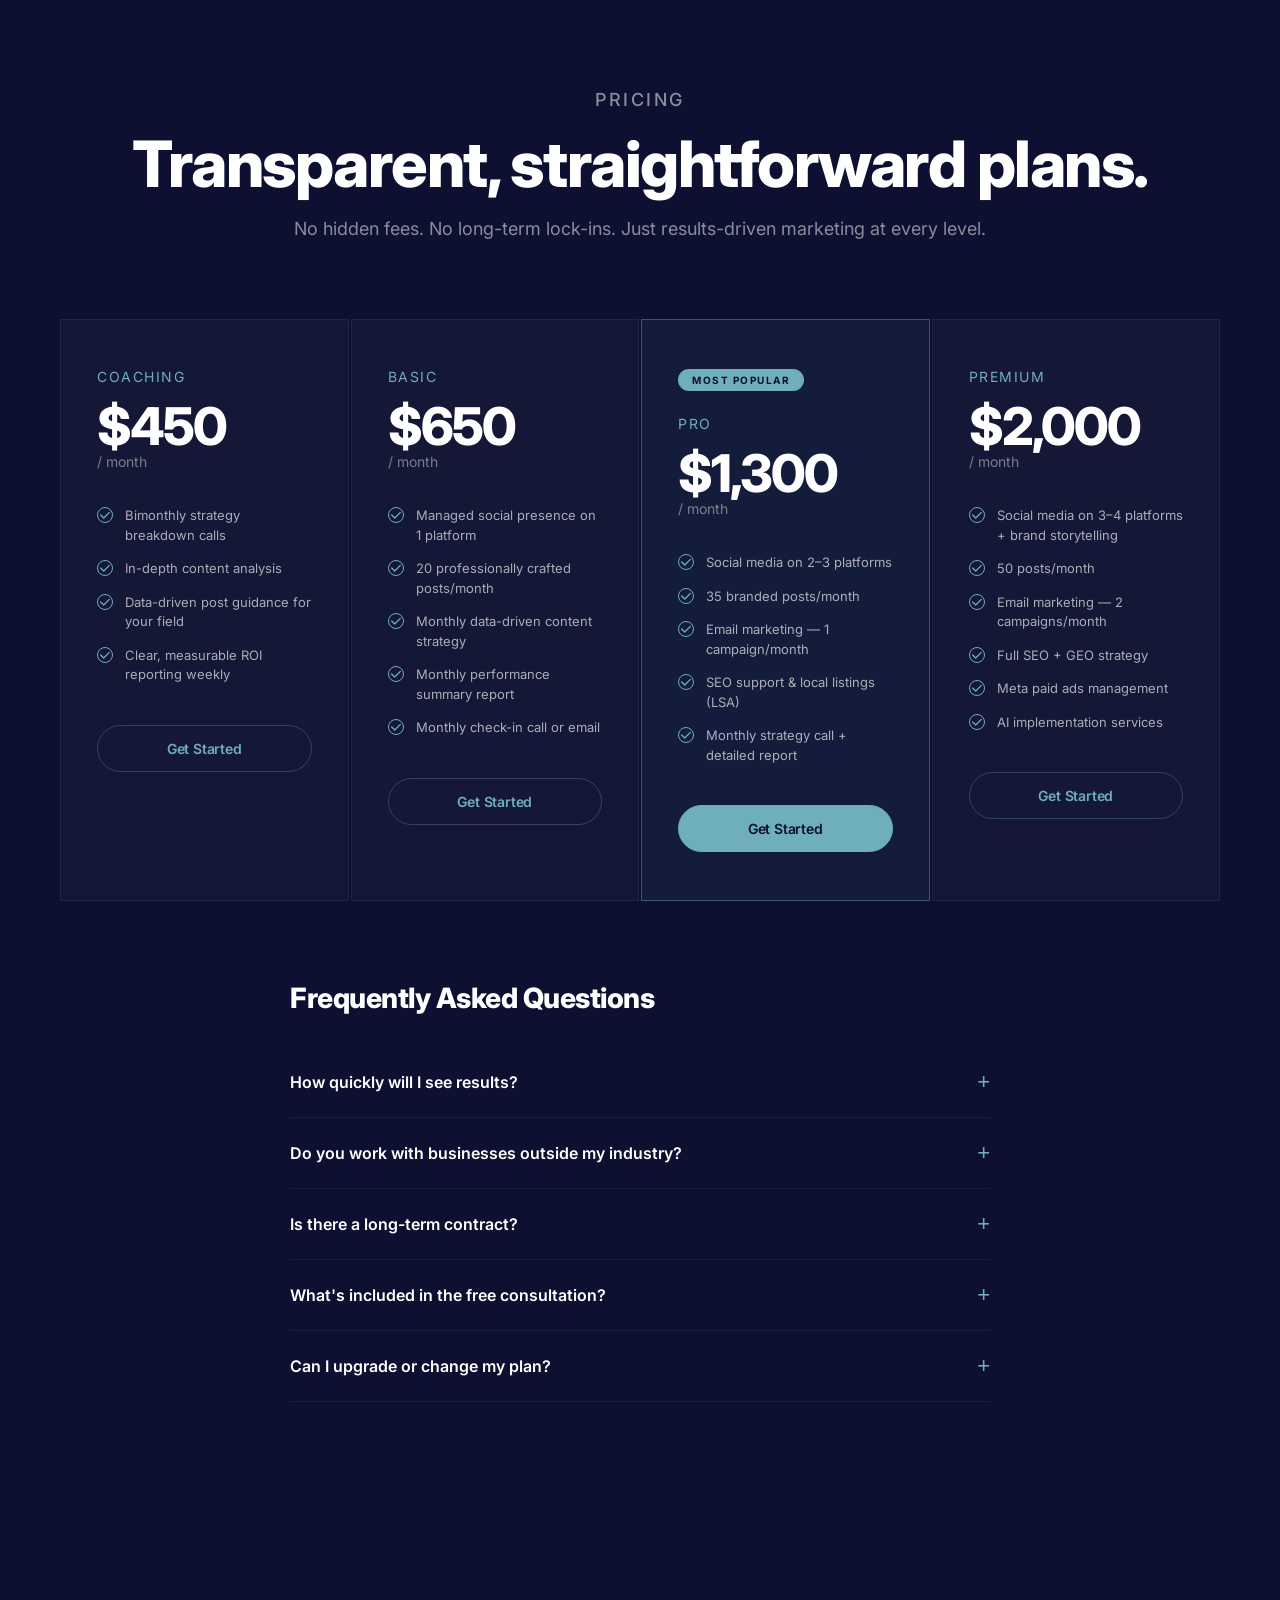
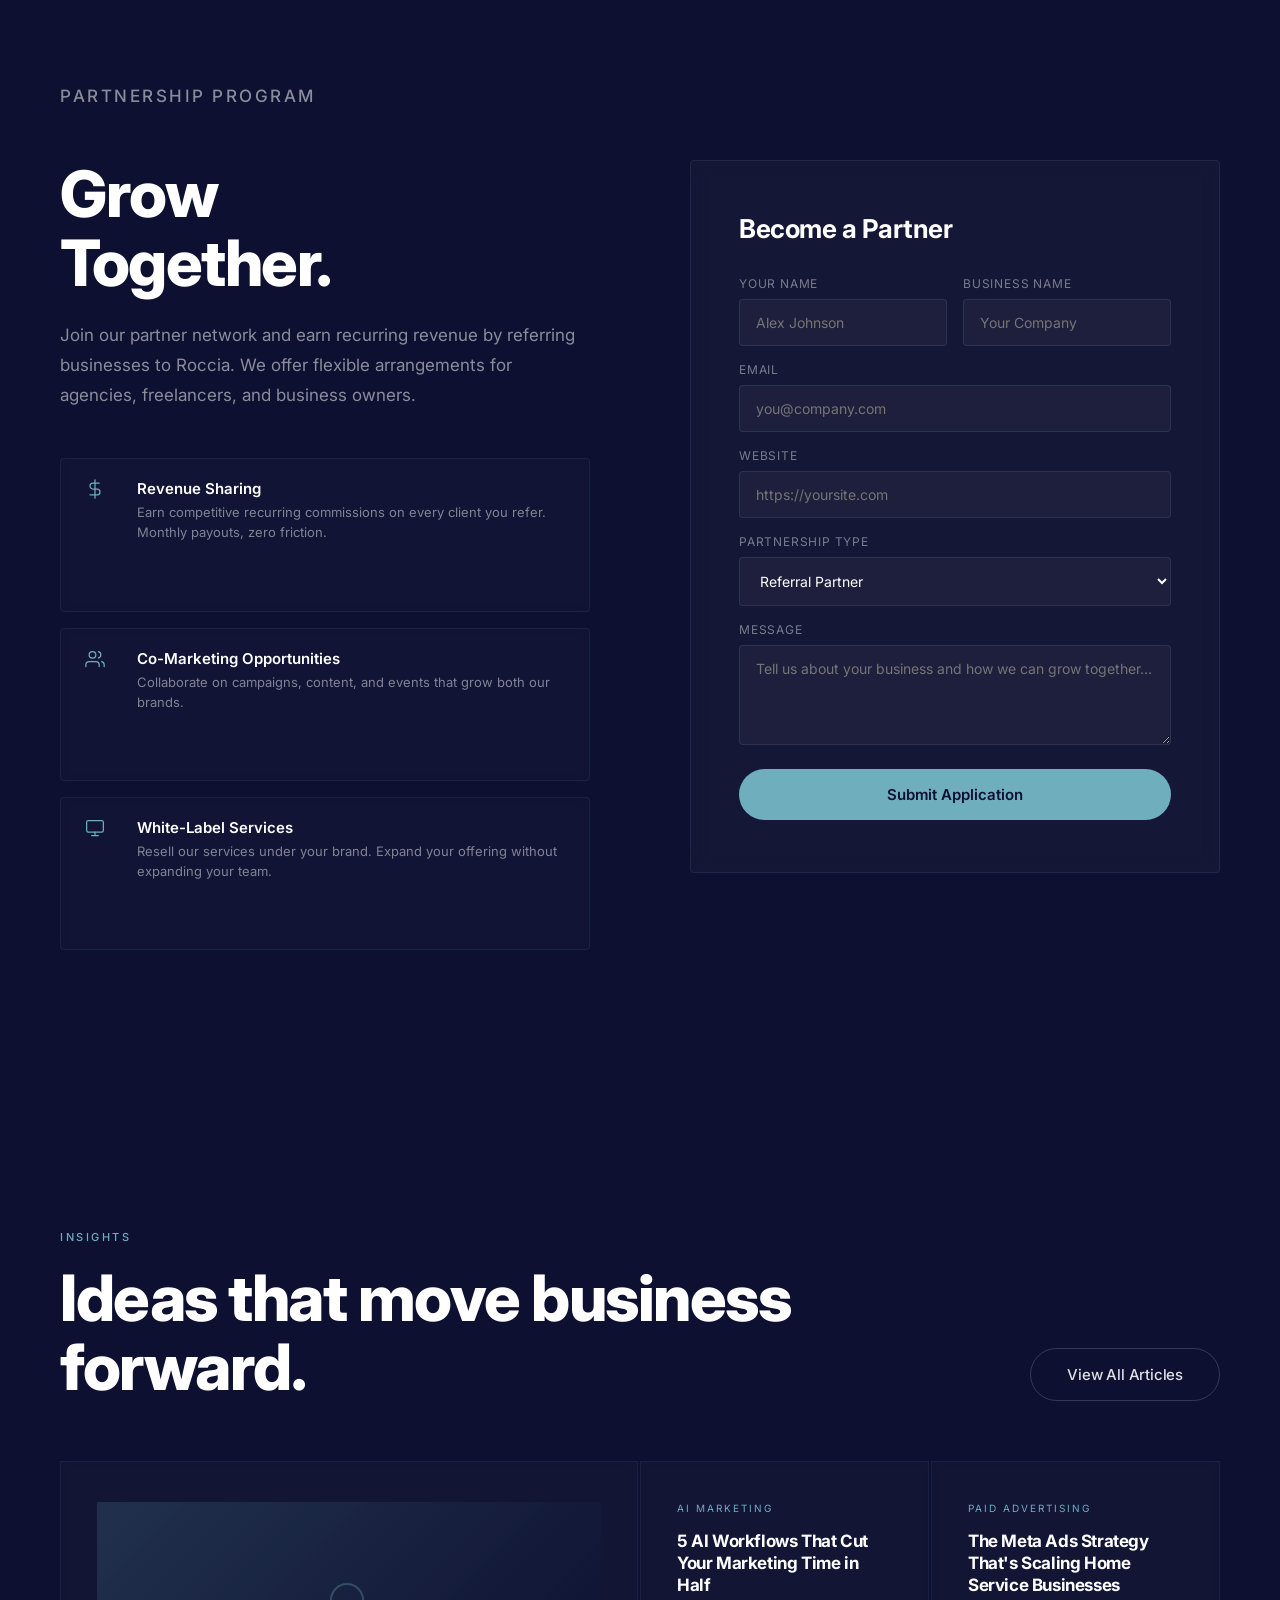
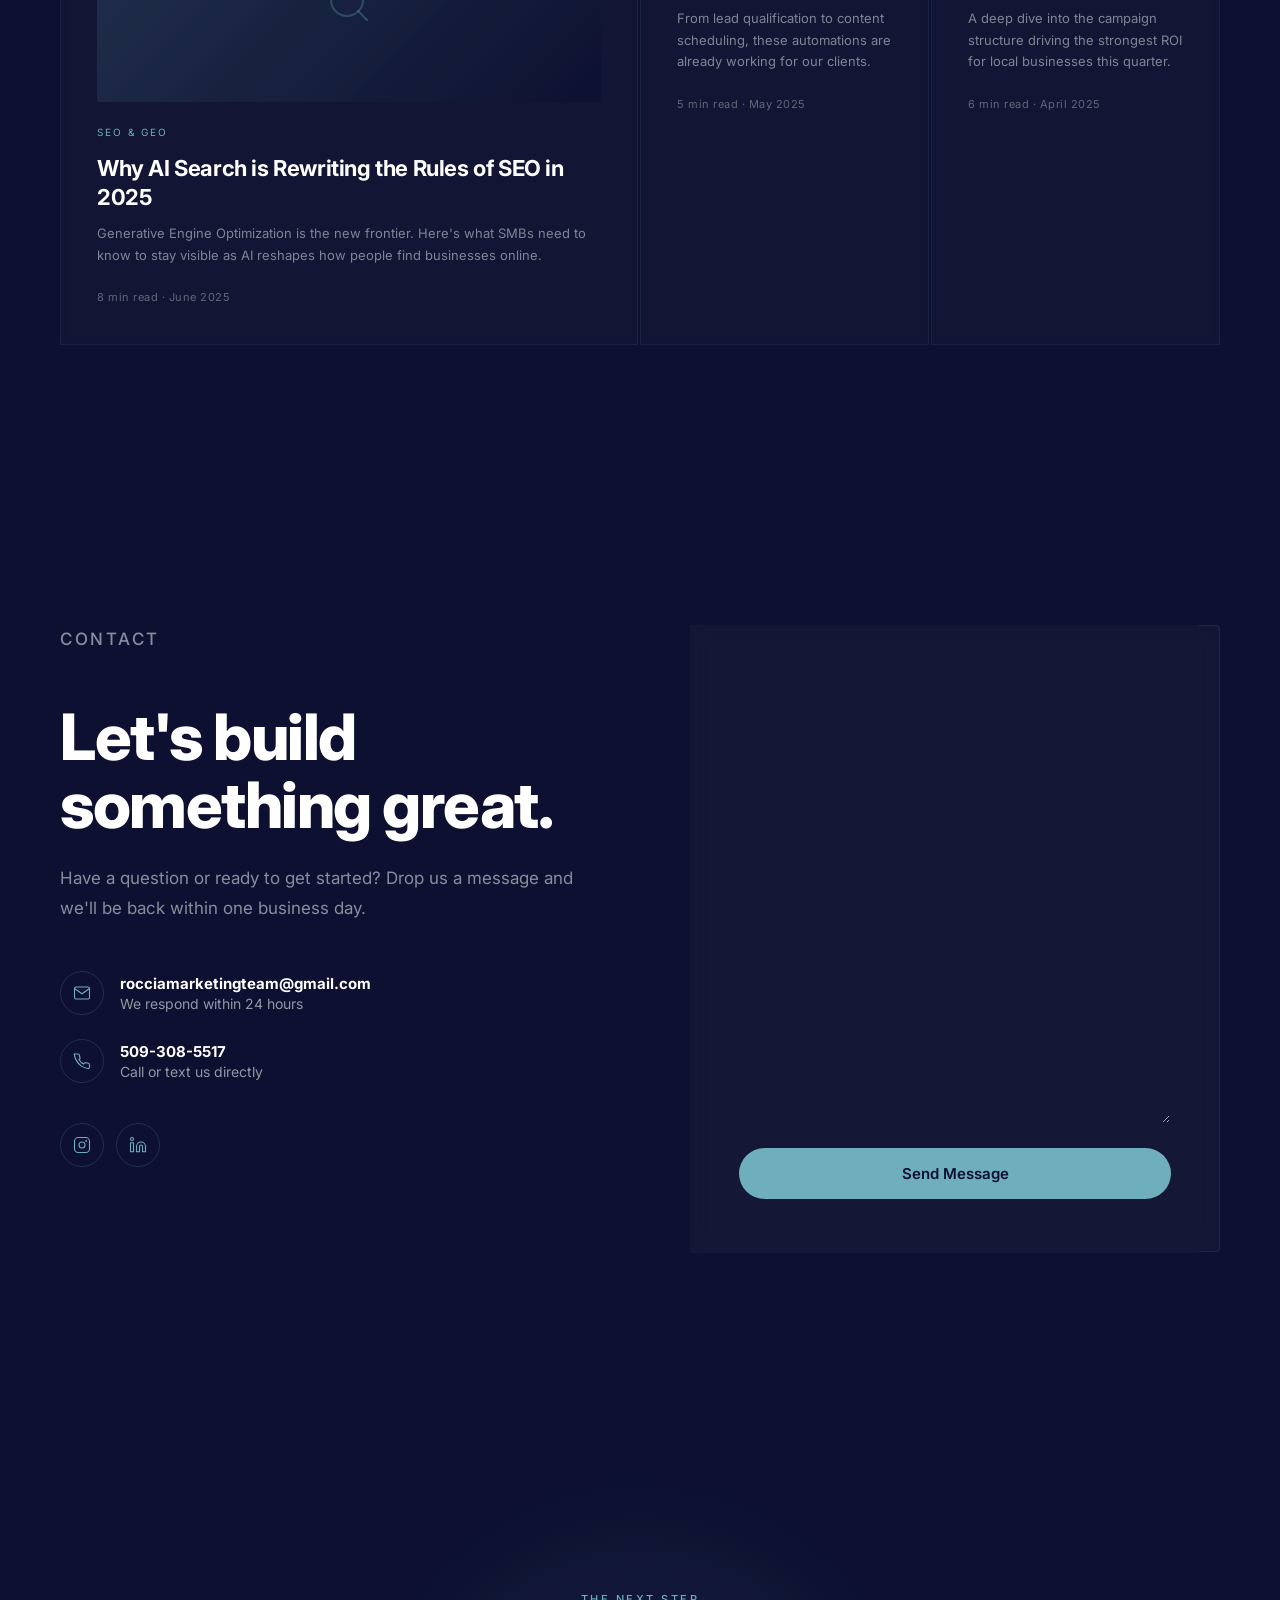
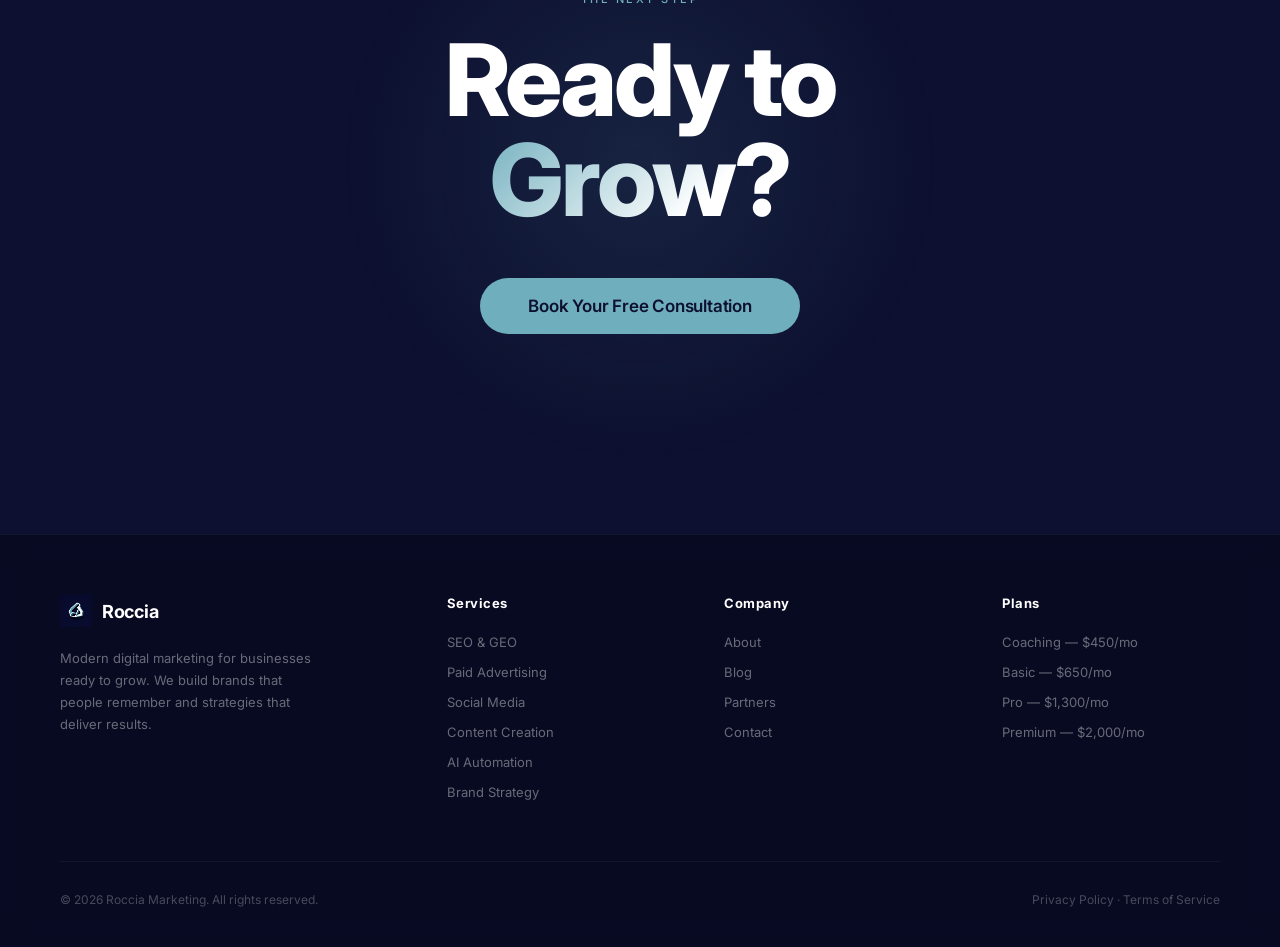
==== commit b5f34a8e: "Refactor contact form and service sections in index.html" ====
--- a/index.html
+++ b/index.html
@@ -669,7 +669,313 @@
       <p>Meta campaigns engineered for lead generation and conversion. Every dollar tracked, every result measured.</p>
       <div class="service-tags"><span class="service-tag">Meta Ads</span><span class="service-tag">Lead Gen</span><span class="service-tag">Retargeting</span></div>
     </div>
-   <div class="reveal reveal-delay-2">
+    <div class="service-card reveal reveal-delay-2">
+      <span class="service-num">03</span>
+      <div class="service-icon">
+        <svg viewBox="0 0 24 24" fill="none" stroke-width="1.5" stroke-linecap="round" stroke-linejoin="round"><rect x="2" y="3" width="20" height="14" rx="2"/><path d="M8 21h8m-4-4v4"/></svg>
+      </div>
+      <h3>Social Media</h3>
+      <p>Consistent, high-quality presence across platforms. Content that builds community and drives action.</p>
+      <div class="service-tags"><span class="service-tag">Instagram</span><span class="service-tag">LinkedIn</span><span class="service-tag">Facebook</span><span class="service-tag">TikTok</span></div>
+    </div>
+    <div class="service-card reveal">
+      <span class="service-num">04</span>
+      <div class="service-icon">
+        <svg viewBox="0 0 24 24" fill="none" stroke-width="1.5" stroke-linecap="round" stroke-linejoin="round"><polygon points="23 7 16 12 23 17 23 7"/><rect x="1" y="5" width="15" height="14" rx="2"/></svg>
+      </div>
+      <h3>Content Creation</h3>
+      <p>Video editing, social content, and brand storytelling that resonates with your audience and builds trust.</p>
+      <div class="service-tags"><span class="service-tag">Video</span><span class="service-tag">Copywriting</span><span class="service-tag">Branding</span></div>
+    </div>
+    <div class="service-card reveal reveal-delay-1">
+      <span class="service-num">05</span>
+      <div class="service-icon">
+        <svg viewBox="0 0 24 24" fill="none" stroke-width="1.5" stroke-linecap="round" stroke-linejoin="round"><path d="M12 2a2 2 0 0 1 2 2c0 .74-.4 1.39-1 1.73V7h1a7 7 0 0 1 7 7h1a1 1 0 0 1 1 1v3a1 1 0 0 1-1 1h-1v1a2 2 0 0 1-2 2H4a2 2 0 0 1-2-2v-1H1a1 1 0 0 1-1-1v-3a1 1 0 0 1 1-1h1a7 7 0 0 1 7-7h1V5.73c-.6-.34-1-.99-1-1.73a2 2 0 0 1 2-2z"/></svg>
+      </div>
+      <h3>AI Automation</h3>
+      <p>Lead qualification, workflow automation, and business efficiency powered by intelligent AI systems.</p>
+      <div class="service-tags"><span class="service-tag">Workflows</span><span class="service-tag">Lead Qual</span><span class="service-tag">Efficiency</span></div>
+    </div>
+    <div class="service-card reveal reveal-delay-2">
+      <span class="service-num">06</span>
+      <div class="service-icon">
+        <svg viewBox="0 0 24 24" fill="none" stroke-width="1.5" stroke-linecap="round" stroke-linejoin="round"><path d="M12 20h9"/><path d="M16.5 3.5a2.121 2.121 0 0 1 3 3L7 19l-4 1 1-4L16.5 3.5z"/></svg>
+      </div>
+      <h3>Brand Strategy</h3>
+      <p>Position your business with clarity and confidence. A strategy built for where you're going, not where you've been.</p>
+      <div class="service-tags"><span class="service-tag">Positioning</span><span class="service-tag">Identity</span><span class="service-tag">Messaging</span></div>
+    </div>
+  </div>
+</section>
+
+<section id="results">
+  <div class="results-header reveal">
+    <p class="section-eyebrow">By The Numbers</p>
+    <h2 class="section-h2">Growth that speaks for itself.</h2>
+  </div>
+  <div class="results-grid">
+    <div class="result-block reveal">
+      <div class="result-num" data-target="100"><span class="25">25</span><span>+</span></div>
+      <div class="result-label">Projects Completed</div>
+    </div>
+    <div class="result-block reveal reveal-delay-1">
+      <div class="result-num" data-target="10"><span class="2">2</span><span>K+</span></div>
+      <div class="result-label">Leads Generated</div>
+    </div>
+    <div class="result-block reveal reveal-delay-2">
+      <div class="result-num" data-target="15"><span class="10">10</span><span>+</span></div>
+      <div class="result-label">Industries Served</div>
+    </div>
+    <div class="result-block reveal reveal-delay-3">
+      <div class="result-num" data-target="98"><span class="100">100</span><span>%</span></div>
+      <div class="result-label">Client Retention Rate</div>
+    </div>
+  </div>
+</section>
+
+<section id="why">
+  <div class="why-layout">
+    <div class="why-left reveal">
+      <p class="section-eyebrow">Why Roccia</p>
+      <h2 class="section-h2">Different by design.</h2>
+      <p>We don't use cookie-cutter playbooks. Every strategy is built for your specific business, market, and goals; all backed by data and driven by results.</p>
+      <br><br>
+      <a href="#" class="btn-primary" onclick="openModal();return false;" style="margin-top:8px;">Start Growing Today</a>
+    </div>
+    <div class="why-cards">
+      <div class="why-card reveal">
+        <div class="why-number">01</div>
+        <h4>Custom Strategies</h4>
+        <p>No templates. No guesswork. Every plan is tailored to your business, your industry, and your growth targets.</p>
+      </div>
+      <div class="why-card reveal reveal-delay-1">
+        <div class="why-number">02</div>
+        <h4>Transparent Communication</h4>
+        <p>Weekly reports, clear metrics, and direct access to your team. You'll always know what's happening and why.</p>
+      </div>
+      <div class="why-card reveal reveal-delay-2">
+        <div class="why-number">03</div>
+        <h4>Modern Technology</h4>
+        <p>AI tools, automation, and cutting-edge platforms that give your business an unfair advantage.</p>
+      </div>
+      <div class="why-card reveal reveal-delay-3">
+        <div class="why-number">04</div>
+        <h4>Measurable Results</h4>
+        <p>Every campaign ties back to revenue. If it doesn't move the needle, we move on and find what does.</p>
+      </div>
+    </div>
+  </div>
+</section>
+
+<section id="pricing">
+  <div class="pricing-header reveal">
+    <p class="section-eyebrow">Pricing</p>
+    <h2 class="section-h2">Transparent, straightforward plans.</h2>
+    <p>No hidden fees. No long-term lock-ins. Just results-driven marketing at every level.</p>
+  </div>
+  <div class="pricing-grid">
+    <div class="price-card reveal">
+      <div class="price-name">Coaching</div>
+      <div class="price-amount">$450</div>
+      <div class="price-period">/ month</div>
+      <ul class="price-features">
+        <li>Bimonthly strategy breakdown calls</li>
+        <li>In-depth content analysis</li>
+        <li>Data-driven post guidance for your field</li>
+        <li>Clear, measurable ROI reporting weekly</li>
+      </ul>
+      <button class="price-btn" onclick="openModal()">Get Started</button>
+    </div>
+    <div class="price-card reveal reveal-delay-1">
+      <div class="price-name">Basic</div>
+      <div class="price-amount">$650</div>
+      <div class="price-period">/ month</div>
+      <ul class="price-features">
+        <li>Managed social presence on 1 platform</li>
+        <li>20 professionally crafted posts/month</li>
+        <li>Monthly data-driven content strategy</li>
+        <li>Monthly performance summary report</li>
+        <li>Monthly check-in call or email</li>
+      </ul>
+      <button class="price-btn" onclick="openModal()">Get Started</button>
+    </div>
+    <div class="price-card featured reveal reveal-delay-2">
+      <div class="price-badge">Most Popular</div>
+      <div class="price-name">Pro</div>
+      <div class="price-amount">$1,300</div>
+      <div class="price-period">/ month</div>
+      <ul class="price-features">
+        <li>Social media on 2–3 platforms</li>
+        <li>35 branded posts/month</li>
+        <li>Email marketing — 1 campaign/month</li>
+        <li>SEO support & local listings (LSA)</li>
+        <li>Monthly strategy call + detailed report</li>
+      </ul>
+      <button class="price-btn" onclick="openModal()">Get Started</button>
+    </div>
+    <div class="price-card reveal reveal-delay-3">
+      <div class="price-name">Premium</div>
+      <div class="price-amount">$2,000</div>
+      <div class="price-period">/ month</div>
+      <ul class="price-features">
+        <li>Social media on 3–4 platforms + brand storytelling</li>
+        <li>50 posts/month</li>
+        <li>Email marketing — 2 campaigns/month</li>
+        <li>Full SEO + GEO strategy</li>
+        <li>Meta paid ads management</li>
+        <li>AI implementation services</li>
+      </ul>
+      <button class="price-btn" onclick="openModal()">Get Started</button>
+    </div>
+  </div>
+
+  <div style="max-width:700px;margin:80px auto 0;" class="reveal">
+    <h3 style="font-size:28px;font-weight:800;color:var(--white);letter-spacing:-0.5px;margin-bottom:32px;">Frequently Asked Questions</h3>
+    <div class="faq-list" id="faq-list"></div>
+  </div>
+</section>
+
+<section id="partnership">
+  <div class="partner-left reveal">
+    <p class="section-eyebrow">Partnership Program</p>
+    <h2 class="section-h2">Grow<br>Together.</h2>
+    <p>Join our partner network and earn recurring revenue by referring businesses to Roccia. We offer flexible arrangements for agencies, freelancers, and business owners.</p>
+    <div class="partner-benefits">
+      <div class="partner-benefit">
+        <div class="partner-icon">
+          <svg viewBox="0 0 24 24" fill="none" stroke-width="1.5" stroke-linecap="round" stroke-linejoin="round"><line x1="12" y1="1" x2="12" y2="23"/><path d="M17 5H9.5a3.5 3.5 0 0 0 0 7h5a3.5 3.5 0 0 1 0 7H6"/></svg>
+        </div>
+        <div>
+          <h4>Revenue Sharing</h4>
+          <p>Earn competitive recurring commissions on every client you refer. Monthly payouts, zero friction.</p>
+        </div>
+      </div>
+      <div class="partner-benefit">
+        <div class="partner-icon">
+          <svg viewBox="0 0 24 24" fill="none" stroke-width="1.5" stroke-linecap="round" stroke-linejoin="round"><path d="M17 21v-2a4 4 0 0 0-4-4H5a4 4 0 0 0-4 4v2"/><circle cx="9" cy="7" r="4"/><path d="M23 21v-2a4 4 0 0 0-3-3.87"/><path d="M16 3.13a4 4 0 0 1 0 7.75"/></svg>
+        </div>
+        <div>
+          <h4>Co-Marketing Opportunities</h4>
+          <p>Collaborate on campaigns, content, and events that grow both our brands.</p>
+        </div>
+      </div>
+      <div class="partner-benefit">
+        <div class="partner-icon">
+          <svg viewBox="0 0 24 24" fill="none" stroke-width="1.5" stroke-linecap="round" stroke-linejoin="round"><rect x="2" y="3" width="20" height="14" rx="2"/><path d="M8 21h8m-4-4v4"/></svg>
+        </div>
+        <div>
+          <h4>White-Label Services</h4>
+          <p>Resell our services under your brand. Expand your offering without expanding your team.</p>
+        </div>
+      </div>
+    </div>
+  </div>
+  <div class="partner-right reveal reveal-delay-2">
+    <div class="form-card">
+      <h3>Become a Partner</h3>
+      <form action="https://api.web3forms.com/submit" method="POST">
+        <input type="hidden" name="access_key" value="01f65961-b473-4311-a333-c3708ce5c62a">
+        <input type="hidden" name="subject" value="New Partnership Application — Roccia Marketing">
+        <div class="form-row">
+          <div class="form-group">
+            <label>Your Name</label>
+            <input type="text" name="name" placeholder="Alex Johnson" required>
+          </div>
+          <div class="form-group">
+            <label>Business Name</label>
+            <input type="text" name="business_name" placeholder="Your Company" required>
+          </div>
+        </div>
+        <div class="form-group">
+          <label>Email</label>
+          <input type="email" name="email" placeholder="you@company.com" required>
+        </div>
+        <div class="form-group">
+          <label>Website</label>
+          <input type="url" name="website" placeholder="https://yoursite.com">
+        </div>
+        <div class="form-group">
+          <label>Partnership Type</label>
+          <select name="partnership_type">
+            <option>Referral Partner</option>
+            <option>Strategic Collaboration</option>
+            <option>White-Label Services</option>
+            <option>Affiliate Program</option>
+          </select>
+        </div>
+        <div class="form-group">
+          <label>Message</label>
+          <textarea name="message" placeholder="Tell us about your business and how we can grow together…"></textarea>
+        </div>
+        <button type="submit" class="form-submit">Submit Application</button>
+      </form>
+    </div>
+  </div>
+</section>
+
+<section id="blog">
+  <div class="blog-header reveal">
+    <div>
+      <p class="section-eyebrow">Insights</p>
+      <h2 class="section-h2">Ideas that move business forward.</h2>
+    </div>
+    <a href="#" class="btn-ghost" style="white-space:nowrap">View All Articles</a>
+  </div>
+  <div class="blog-grid">
+    <a href="#" class="blog-card reveal" style="text-decoration:none">
+      <div class="blog-img">
+        <svg viewBox="0 0 24 24" fill="none" stroke-width="1" stroke-linecap="round" stroke-linejoin="round"><circle cx="11" cy="11" r="8"/><path d="m21 21-4.35-4.35"/></svg>
+      </div>
+      <div class="blog-cat">SEO & GEO</div>
+      <h3>Why AI Search is Rewriting the Rules of SEO in 2025</h3>
+      <p>Generative Engine Optimization is the new frontier. Here's what SMBs need to know to stay visible as AI reshapes how people find businesses online.</p>
+      <div class="blog-meta">8 min read · June 2025</div>
+    </a>
+    <a href="#" class="blog-card small reveal reveal-delay-1" style="text-decoration:none">
+      <div class="blog-cat">AI Marketing</div>
+      <h3>5 AI Workflows That Cut Your Marketing Time in Half</h3>
+      <p>From lead qualification to content scheduling, these automations are already working for our clients.</p>
+      <div class="blog-meta">5 min read · May 2025</div>
+    </a>
+    <a href="#" class="blog-card small reveal reveal-delay-2" style="text-decoration:none">
+      <div class="blog-cat">Paid Advertising</div>
+      <h3>The Meta Ads Strategy That's Scaling Home Service Businesses</h3>
+      <p>A deep dive into the campaign structure driving the strongest ROI for local businesses this quarter.</p>
+      <div class="blog-meta">6 min read · April 2025</div>
+    </a>
+  </div>
+</section>
+
+<section id="contact">
+  <div class="contact-inner">
+    <div class="contact-left reveal">
+      <p class="section-eyebrow">Contact</p>
+      <h2 class="section-h2">Let's build something great.</h2>
+      <p>Have a question or ready to get started? Drop us a message and we'll be back within one business day.</p>
+      <div class="contact-details">
+        <div class="contact-item">
+          <div class="contact-item-icon">
+            <svg viewBox="0 0 24 24" fill="none" stroke-width="1.5" stroke-linecap="round" stroke-linejoin="round"><path d="M4 4h16c1.1 0 2 .9 2 2v12c0 1.1-.9 2-2 2H4c-1.1 0-2-.9-2-2V6c0-1.1.9-2 2-2z"/><polyline points="22,6 12,13 2,6"/></svg>
+          </div>
+          <div class="contact-item-text"><strong><a href="mailto:rocciamarketingteam@gmail.com" style="color:var(--white);text-decoration:none;">rocciamarketingteam@gmail.com</a></strong>We respond within 24 hours</div>
+        </div>
+        <div class="contact-item">
+          <div class="contact-item-icon">
+            <svg viewBox="0 0 24 24" fill="none" stroke-width="1.5" stroke-linecap="round" stroke-linejoin="round"><path d="M22 16.92v3a2 2 0 0 1-2.18 2 19.79 19.79 0 0 1-8.63-3.07A19.5 19.5 0 0 1 4.69 11.5a19.79 19.79 0 0 1-3.07-8.67A2 2 0 0 1 3.6 2.69h3a2 2 0 0 1 2 1.72 12.84 12.84 0 0 0 .7 2.81 2 2 0 0 1-.45 2.11L7.91 9.91a16 16 0 0 0 6.16 6.16l1.27-1.27a2 2 0 0 1 2.11-.45 12.84 12.84 0 0 0 2.81.7A2 2 0 0 1 22 16.92z"/></svg>
+          </div>
+          <div class="contact-item-text"><strong><a href="tel:+15093085517" style="color:var(--white);text-decoration:none;">509-308-5517</a></strong>Call or text us directly</div>
+        </div>
+      </div>
+      <div class="social-links">
+        <a href="https://www.instagram.com/roccia_marketing/" target="_blank" rel="noopener noreferrer" class="social-link" aria-label="Instagram">
+          <svg viewBox="0 0 24 24" fill="none" stroke-width="1.5" stroke-linecap="round" stroke-linejoin="round"><rect x="2" y="2" width="20" height="20" rx="5"/><circle cx="12" cy="12" r="4"/><circle cx="17.5" cy="6.5" r=".5" fill="currentColor"/></svg>
+        </a>
+        <a href="https://www.linkedin.com/company/rocciamarketing" target="_blank" rel="noopener noreferrer" class="social-link" aria-label="LinkedIn">
+          <svg viewBox="0 0 24 24" fill="none" stroke-width="1.5" stroke-linecap="round" stroke-linejoin="round"><path d="M16 8a6 6 0 0 1 6 6v7h-4v-7a2 2 0 0 0-2-2 2 2 0 0 0-2 2v7h-4v-7a6 6 0 0 1 6-6z"/><rect x="2" y="9" width="4" height="12"/><circle cx="4" cy="4" r="2"/></svg>
+        </a>
+      </div>
+    </div>
+    <div class="reveal reveal-delay-2">
       <div class="form-card">
         <h3>Send a Message</h3>
         <form action="https://api.web3forms.com/submit" method="POST">
@@ -698,7 +1004,7 @@
           <div class="form-group">
             <label>Service Needed</label>
             <select name="service">
-              <option>SEO & GEO</option>
+              <option>SEO &amp; GEO</option>
               <option>Paid Advertising</option>
               <option>Social Media Management</option>
               <option>Content Creation</option>
@@ -715,347 +1021,6 @@
         </form>
       </div>
     </div>
-    <div class="service-card reveal">
-      <span class="service-num">04</span>
-      <div class="service-icon">
-        <svg viewBox="0 0 24 24" fill="none" stroke-width="1.5" stroke-linecap="round" stroke-linejoin="round"><polygon points="23 7 16 12 23 17 23 7"/><rect x="1" y="5" width="15" height="14" rx="2"/></svg>
-      </div>
-      <h3>Content Creation</h3>
-      <p>Video editing, social content, and brand storytelling that resonates with your audience and builds trust.</p>
-      <div class="service-tags"><span class="service-tag">Video</span><span class="service-tag">Copywriting</span><span class="service-tag">Branding</span></div>
-    </div>
-    <div class="service-card reveal reveal-delay-1">
-      <span class="service-num">05</span>
-      <div class="service-icon">
-        <svg viewBox="0 0 24 24" fill="none" stroke-width="1.5" stroke-linecap="round" stroke-linejoin="round"><path d="M12 2a2 2 0 0 1 2 2c0 .74-.4 1.39-1 1.73V7h1a7 7 0 0 1 7 7h1a1 1 0 0 1 1 1v3a1 1 0 0 1-1 1h-1v1a2 2 0 0 1-2 2H4a2 2 0 0 1-2-2v-1H1a1 1 0 0 1-1-1v-3a1 1 0 0 1 1-1h1a7 7 0 0 1 7-7h1V5.73c-.6-.34-1-.99-1-1.73a2 2 0 0 1 2-2z"/></svg>
-      </div>
-      <h3>AI Automation</h3>
-      <p>Lead qualification, workflow automation, and business efficiency powered by intelligent AI systems.</p>
-      <div class="service-tags"><span class="service-tag">Workflows</span><span class="service-tag">Lead Qual</span><span class="service-tag">Efficiency</span></div>
-    </div>
-    <div class="service-card reveal reveal-delay-2">
-      <span class="service-num">06</span>
-      <div class="service-icon">
-        <svg viewBox="0 0 24 24" fill="none" stroke-width="1.5" stroke-linecap="round" stroke-linejoin="round"><path d="M12 20h9"/><path d="M16.5 3.5a2.121 2.121 0 0 1 3 3L7 19l-4 1 1-4L16.5 3.5z"/></svg>
-      </div>
-      <h3>Brand Strategy</h3>
-      <p>Position your business with clarity and confidence. A strategy built for where you're going, not where you've been.</p>
-      <div class="service-tags"><span class="service-tag">Positioning</span><span class="service-tag">Identity</span><span class="service-tag">Messaging</span></div>
-    </div>
-  </div>
-</section>
-
-<section id="results">
-  <div class="results-header reveal">
-    <p class="section-eyebrow">By The Numbers</p>
-    <h2 class="section-h2">Growth that speaks for itself.</h2>
-  </div>
-  <div class="results-grid">
-    <div class="result-block reveal">
-      <div class="result-num" data-target="100"><span class="25">25</span><span>+</span></div>
-      <div class="result-label">Projects Completed</div>
-    </div>
-    <div class="result-block reveal reveal-delay-1">
-      <div class="result-num" data-target="10"><span class="2">2</span><span>K+</span></div>
-      <div class="result-label">Leads Generated</div>
-    </div>
-    <div class="result-block reveal reveal-delay-2">
-      <div class="result-num" data-target="15"><span class="10">10</span><span>+</span></div>
-      <div class="result-label">Industries Served</div>
-    </div>
-    <div class="result-block reveal reveal-delay-3">
-      <div class="result-num" data-target="98"><span class="100">100</span><span>%</span></div>
-      <div class="result-label">Client Retention Rate</div>
-    </div>
-  </div>
-</section>
-
-<section id="why">
-  <div class="why-layout">
-    <div class="why-left reveal">
-      <p class="section-eyebrow">Why Roccia</p>
-      <h2 class="section-h2">Different by design.</h2>
-      <p>We don't use cookie-cutter playbooks. Every strategy is built for your specific business, market, and goals; all backed by data and driven by results.</p>
-      <br><br>
-      <a href="#" class="btn-primary" onclick="openModal();return false;" style="margin-top:8px;">Start Growing Today</a>
-    </div>
-    <div class="why-cards">
-      <div class="why-card reveal">
-        <div class="why-number">01</div>
-        <h4>Custom Strategies</h4>
-        <p>No templates. No guesswork. Every plan is tailored to your business, your industry, and your growth targets.</p>
-      </div>
-      <div class="why-card reveal reveal-delay-1">
-        <div class="why-number">02</div>
-        <h4>Transparent Communication</h4>
-        <p>Weekly reports, clear metrics, and direct access to your team. You'll always know what's happening and why.</p>
-      </div>
-      <div class="why-card reveal reveal-delay-2">
-        <div class="why-number">03</div>
-        <h4>Modern Technology</h4>
-        <p>AI tools, automation, and cutting-edge platforms that give your business an unfair advantage.</p>
-      </div>
-      <div class="why-card reveal reveal-delay-3">
-        <div class="why-number">04</div>
-        <h4>Measurable Results</h4>
-        <p>Every campaign ties back to revenue. If it doesn't move the needle, we move on and find what does.</p>
-      </div>
-    </div>
-  </div>
-</section>
-
-<section id="pricing">
-  <div class="pricing-header reveal">
-    <p class="section-eyebrow">Pricing</p>
-    <h2 class="section-h2">Transparent, straightforward plans.</h2>
-    <p>No hidden fees. No long-term lock-ins. Just results-driven marketing at every level.</p>
-  </div>
-  <div class="pricing-grid">
-    <div class="price-card reveal">
-      <div class="price-name">Coaching</div>
-      <div class="price-amount">$450</div>
-      <div class="price-period">/ month</div>
-      <ul class="price-features">
-        <li>Bimonthly strategy breakdown calls</li>
-        <li>In-depth content analysis</li>
-        <li>Data-driven post guidance for your field</li>
-        <li>Clear, measurable ROI reporting weekly</li>
-      </ul>
-      <button class="price-btn" onclick="openModal()">Get Started</button>
-    </div>
-    <div class="price-card reveal reveal-delay-1">
-      <div class="price-name">Basic</div>
-      <div class="price-amount">$650</div>
-      <div class="price-period">/ month</div>
-      <ul class="price-features">
-        <li>Managed social presence on 1 platform</li>
-        <li>20 professionally crafted posts/month</li>
-        <li>Monthly data-driven content strategy</li>
-        <li>Monthly performance summary report</li>
-        <li>Monthly check-in call or email</li>
-      </ul>
-      <button class="price-btn" onclick="openModal()">Get Started</button>
-    </div>
-    <div class="price-card featured reveal reveal-delay-2">
-      <div class="price-badge">Most Popular</div>
-      <div class="price-name">Pro</div>
-      <div class="price-amount">$1,300</div>
-      <div class="price-period">/ month</div>
-      <ul class="price-features">
-        <li>Social media on 2–3 platforms</li>
-        <li>35 branded posts/month</li>
-        <li>Email marketing — 1 campaign/month</li>
-        <li>SEO support & local listings (LSA)</li>
-        <li>Monthly strategy call + detailed report</li>
-      </ul>
-      <button class="price-btn" onclick="openModal()">Get Started</button>
-    </div>
-    <div class="price-card reveal reveal-delay-3">
-      <div class="price-name">Premium</div>
-      <div class="price-amount">$2,000</div>
-      <div class="price-period">/ month</div>
-      <ul class="price-features">
-        <li>Social media on 3–4 platforms + brand storytelling</li>
-        <li>50 posts/month</li>
-        <li>Email marketing — 2 campaigns/month</li>
-        <li>Full SEO + GEO strategy</li>
-        <li>Meta paid ads management</li>
-        <li>AI implementation services</li>
-      </ul>
-      <button class="price-btn" onclick="openModal()">Get Started</button>
-    </div>
-  </div>
-
-  <div style="max-width:700px;margin:80px auto 0;" class="reveal">
-    <h3 style="font-size:28px;font-weight:800;color:var(--white);letter-spacing:-0.5px;margin-bottom:32px;">Frequently Asked Questions</h3>
-    <div class="faq-list" id="faq-list"></div>
-  </div>
-</section>
-
-<section id="partnership">
-  <div class="partner-left reveal">
-    <p class="section-eyebrow">Partnership Program</p>
-    <h2 class="section-h2">Grow<br>Together.</h2>
-    <p>Join our partner network and earn recurring revenue by referring businesses to Roccia. We offer flexible arrangements for agencies, freelancers, and business owners.</p>
-    <div class="partner-benefits">
-      <div class="partner-benefit">
-        <div class="partner-icon">
-          <svg viewBox="0 0 24 24" fill="none" stroke-width="1.5" stroke-linecap="round" stroke-linejoin="round"><line x1="12" y1="1" x2="12" y2="23"/><path d="M17 5H9.5a3.5 3.5 0 0 0 0 7h5a3.5 3.5 0 0 1 0 7H6"/></svg>
-        </div>
-        <div>
-          <h4>Revenue Sharing</h4>
-          <p>Earn competitive recurring commissions on every client you refer. Monthly payouts, zero friction.</p>
-        </div>
-      </div>
-      <div class="partner-benefit">
-        <div class="partner-icon">
-          <svg viewBox="0 0 24 24" fill="none" stroke-width="1.5" stroke-linecap="round" stroke-linejoin="round"><path d="M17 21v-2a4 4 0 0 0-4-4H5a4 4 0 0 0-4 4v2"/><circle cx="9" cy="7" r="4"/><path d="M23 21v-2a4 4 0 0 0-3-3.87"/><path d="M16 3.13a4 4 0 0 1 0 7.75"/></svg>
-        </div>
-        <div>
-          <h4>Co-Marketing Opportunities</h4>
-          <p>Collaborate on campaigns, content, and events that grow both our brands.</p>
-        </div>
-      </div>
-      <div class="partner-benefit">
-        <div class="partner-icon">
-          <svg viewBox="0 0 24 24" fill="none" stroke-width="1.5" stroke-linecap="round" stroke-linejoin="round"><rect x="2" y="3" width="20" height="14" rx="2"/><path d="M8 21h8m-4-4v4"/></svg>
-        </div>
-        <div>
-          <h4>White-Label Services</h4>
-          <p>Resell our services under your brand. Expand your offering without expanding your team.</p>
-        </div>
-      </div>
-    </div>
-  </div>
- <div class="partner-right reveal reveal-delay-2">
-    <div class="form-card">
-      <h3>Become a Partner</h3>
-      <form action="https://api.web3forms.com/submit" method="POST">
-        <input type="hidden" name="access_key" value="01f65961-b473-4311-a333-c3708ce5c62a">
-        <input type="hidden" name="subject" value="New Partnership Application — Roccia Marketing">
-        <div class="form-row">
-          <div class="form-group">
-            <label>Your Name</label>
-            <input type="text" name="name" placeholder="Alex Johnson" required>
-          </div>
-          <div class="form-group">
-            <label>Business Name</label>
-            <input type="text" name="business_name" placeholder="Your Company" required>
-          </div>
-        
-        </div>
-        <div class="form-group">
-  <label>Email</label>
-  <input type="email" name="email" placeholder="you@company.com" required>
-</div>
-        <div class="form-group">
-          <label>Website</label>
-          <input type="url" name="website" placeholder="https://yoursite.com">
-        </div>
-        <div class="form-group">
-          <label>Partnership Type</label>
-          <select name="partnership_type">
-            <option>Referral Partner</option>
-            <option>Strategic Collaboration</option>
-            <option>White-Label Services</option>
-            <option>Affiliate Program</option>
-          </select>
-        </div>
-        <div class="form-group">
-          <label>Message</label>
-          <textarea name="message" placeholder="Tell us about your business and how we can grow together…"></textarea>
-        </div>
-        <button type="submit" class="form-submit">Submit Application</button>
-      </form>
-    </div>
-  </div>
-</section>
-</section>
-
-<section id="blog">
-  <div class="blog-header reveal">
-    <div>
-      <p class="section-eyebrow">Insights</p>
-      <h2 class="section-h2">Ideas that move business forward.</h2>
-    </div>
-    <a href="#" class="btn-ghost" style="white-space:nowrap">View All Articles</a>
-  </div>
-  <div class="blog-grid">
-    <a href="#" class="blog-card reveal" style="text-decoration:none">
-      <div class="blog-img">
-        <svg viewBox="0 0 24 24" fill="none" stroke-width="1" stroke-linecap="round" stroke-linejoin="round"><circle cx="11" cy="11" r="8"/><path d="m21 21-4.35-4.35"/></svg>
-      </div>
-      <div class="blog-cat">SEO & GEO</div>
-      <h3>Why AI Search is Rewriting the Rules of SEO in 2025</h3>
-      <p>Generative Engine Optimization is the new frontier. Here's what SMBs need to know to stay visible as AI reshapes how people find businesses online.</p>
-      <div class="blog-meta">8 min read · June 2025</div>
-    </a>
-    <a href="#" class="blog-card small reveal reveal-delay-1" style="text-decoration:none">
-      <div class="blog-cat">AI Marketing</div>
-      <h3>5 AI Workflows That Cut Your Marketing Time in Half</h3>
-      <p>From lead qualification to content scheduling, these automations are already working for our clients.</p>
-      <div class="blog-meta">5 min read · May 2025</div>
-    </a>
-    <a href="#" class="blog-card small reveal reveal-delay-2" style="text-decoration:none">
-      <div class="blog-cat">Paid Advertising</div>
-      <h3>The Meta Ads Strategy That's Scaling Home Service Businesses</h3>
-      <p>A deep dive into the campaign structure driving the strongest ROI for local businesses this quarter.</p>
-      <div class="blog-meta">6 min read · April 2025</div>
-    </a>
-  </div>
-</section>
-
-<section id="contact">
-  <div class="contact-inner">
-    <div class="contact-left reveal">
-      <p class="section-eyebrow">Contact</p>
-      <h2 class="section-h2">Let's build something great.</h2>
-      <p>Have a question or ready to get started? Drop us a message and we'll be back within one business day.</p>
-      <div class="contact-details">
-        <div class="contact-item">
-          <div class="contact-item-icon">
-            <svg viewBox="0 0 24 24" fill="none" stroke-width="1.5" stroke-linecap="round" stroke-linejoin="round"><path d="M4 4h16c1.1 0 2 .9 2 2v12c0 1.1-.9 2-2 2H4c-1.1 0-2-.9-2-2V6c0-1.1.9-2 2-2z"/><polyline points="22,6 12,13 2,6"/></svg>
-          </div>
-          <div class="contact-item-text"><strong><a href="mailto:rocciamarketingteam@gmail.com" style="color:var(--white);text-decoration:none;">rocciamarketingteam@gmail.com</a></strong>We respond within 24 hours</div>
-        </div>
-        <div class="contact-item">
-          <div class="contact-item-icon">
-            <svg viewBox="0 0 24 24" fill="none" stroke-width="1.5" stroke-linecap="round" stroke-linejoin="round"><path d="M22 16.92v3a2 2 0 0 1-2.18 2 19.79 19.79 0 0 1-8.63-3.07A19.5 19.5 0 0 1 4.69 11.5a19.79 19.79 0 0 1-3.07-8.67A2 2 0 0 1 3.6 2.69h3a2 2 0 0 1 2 1.72 12.84 12.84 0 0 0 .7 2.81 2 2 0 0 1-.45 2.11L7.91 9.91a16 16 0 0 0 6.16 6.16l1.27-1.27a2 2 0 0 1 2.11-.45 12.84 12.84 0 0 0 2.81.7A2 2 0 0 1 22 16.92z"/></svg>
-          </div>
-          <div class="contact-item-text"><strong><a href="tel:+15093085517" style="color:var(--white);text-decoration:none;">509-308-5517</a></strong>Call or text us directly</div>
-        </div>
-      </div>
-      <div class="social-links">
-        <a href="https://www.instagram.com/roccia_marketing/" target="_blank" rel="noopener noreferrer" class="social-link" aria-label="Instagram">
-          <svg viewBox="0 0 24 24" fill="none" stroke-width="1.5" stroke-linecap="round" stroke-linejoin="round"><rect x="2" y="2" width="20" height="20" rx="5"/><circle cx="12" cy="12" r="4"/><circle cx="17.5" cy="6.5" r=".5" fill="currentColor"/></svg>
-        </a>
-        <a href="https://www.linkedin.com/company/rocciamarketing" target="_blank" rel="noopener noreferrer" class="social-link" aria-label="LinkedIn">
-          <svg viewBox="0 0 24 24" fill="none" stroke-width="1.5" stroke-linecap="round" stroke-linejoin="round"><path d="M16 8a6 6 0 0 1 6 6v7h-4v-7a2 2 0 0 0-2-2 2 2 0 0 0-2 2v7h-4v-7a6 6 0 0 1 6-6z"/><rect x="2" y="9" width="4" height="12"/><circle cx="4" cy="4" r="2"/></svg>
-        </a>
-      </div>
-    </div>
-    <div class="reveal reveal-delay-2">
-      <div class="form-card">
-        <h3>Send a Message</h3>
-        <div class="form-row">
-          <div class="form-group">
-            <label>Full Name</label>
-            <input type="text" placeholder="Your name">
-          </div>
-          <div class="form-group">
-            <label>Email</label>
-            <input type="email" placeholder="you@company.com">
-          </div>
-        </div>
-        <div class="form-row">
-          <div class="form-group">
-            <label>Phone</label>
-            <input type="tel" placeholder="(555) 000-0000">
-          </div>
-          <div class="form-group">
-            <label>Business Name</label>
-            <input type="text" placeholder="Your Business">
-          </div>
-        </div>
-        <div class="form-group">
-          <label>Service Needed</label>
-          <select>
-            <option>SEO & GEO</option>
-            <option>Paid Advertising</option>
-            <option>Social Media Management</option>
-            <option>Content Creation</option>
-            <option>AI Automation</option>
-            <option>Brand Strategy</option>
-            <option>Not Sure — Let's Talk</option>
-          </select>
-        </div>
-        <div class="form-group">
-          <label>Message</label>
-          <textarea placeholder="Tell us about your business and what you're looking to achieve…"></textarea>
-        </div>
-        <button class="form-submit">Send Message</button>
-      </div>
-    </div>
   </div>
 </section>
 
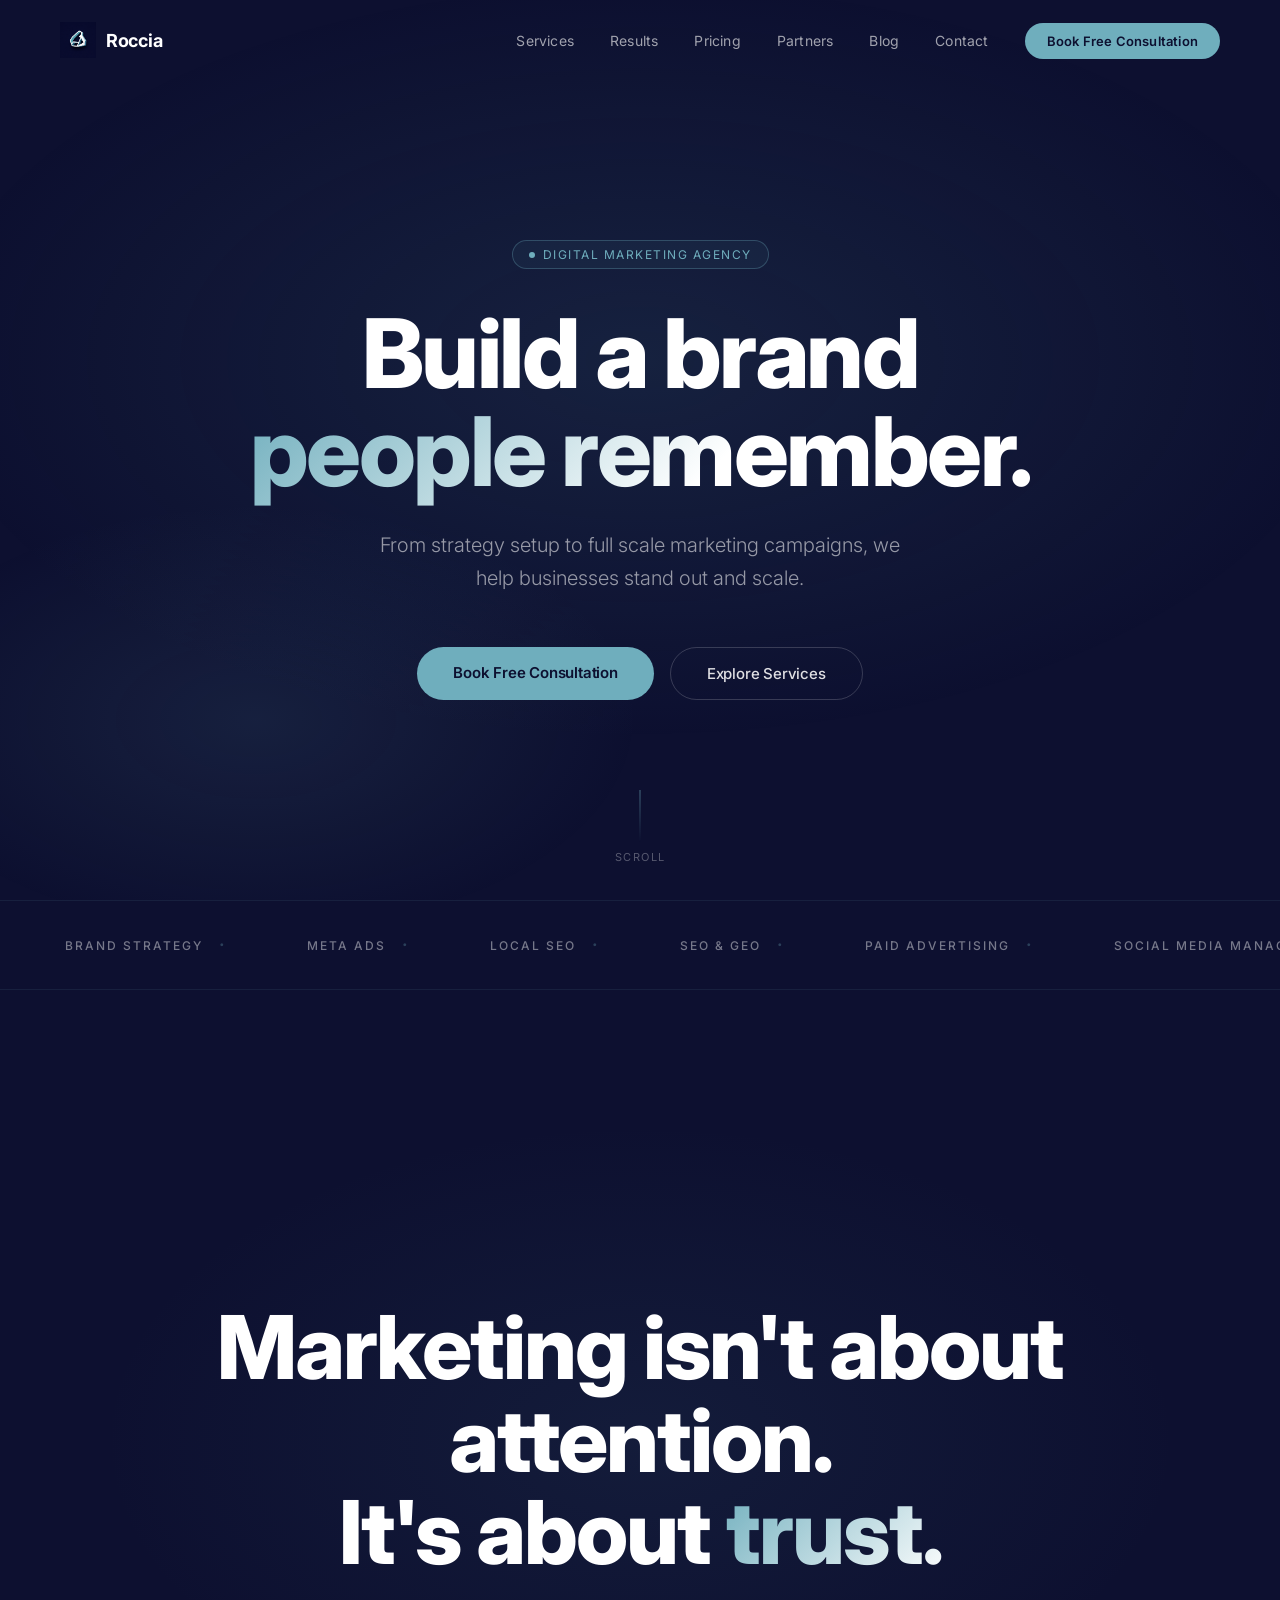
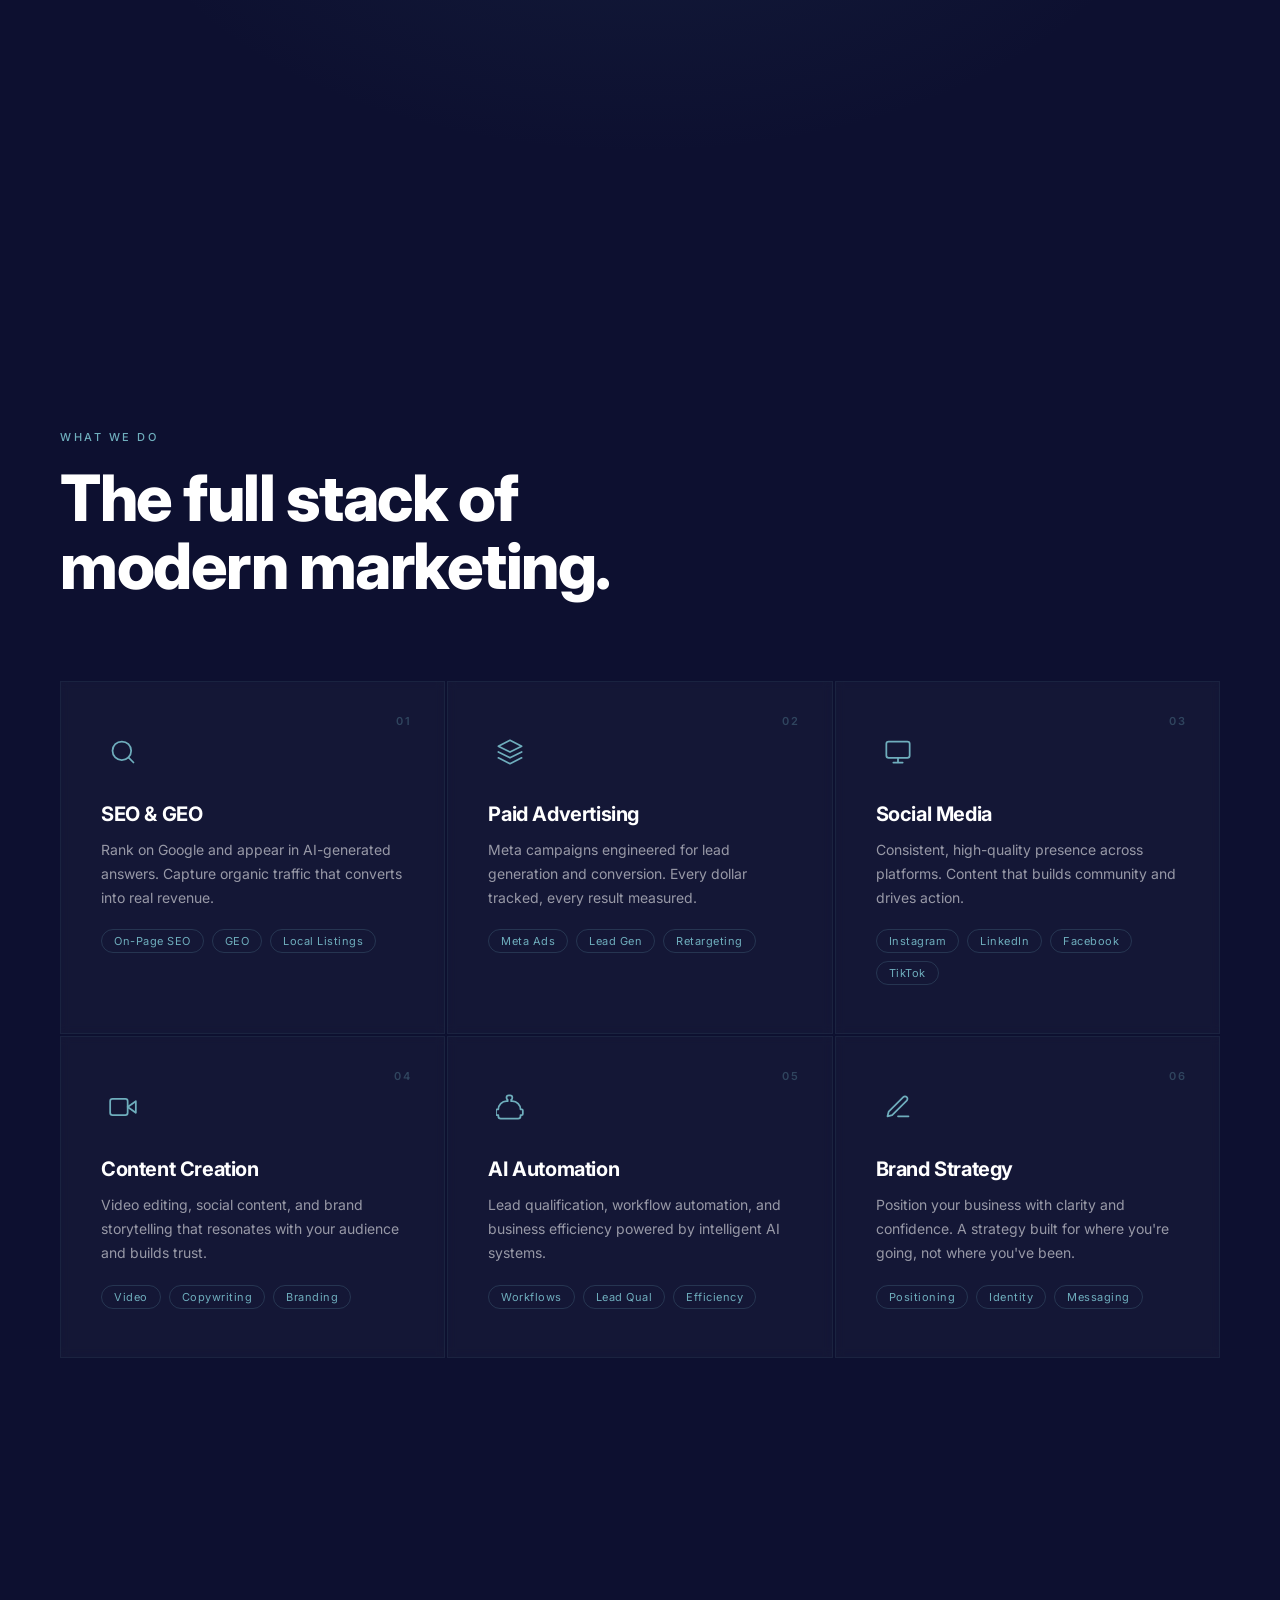
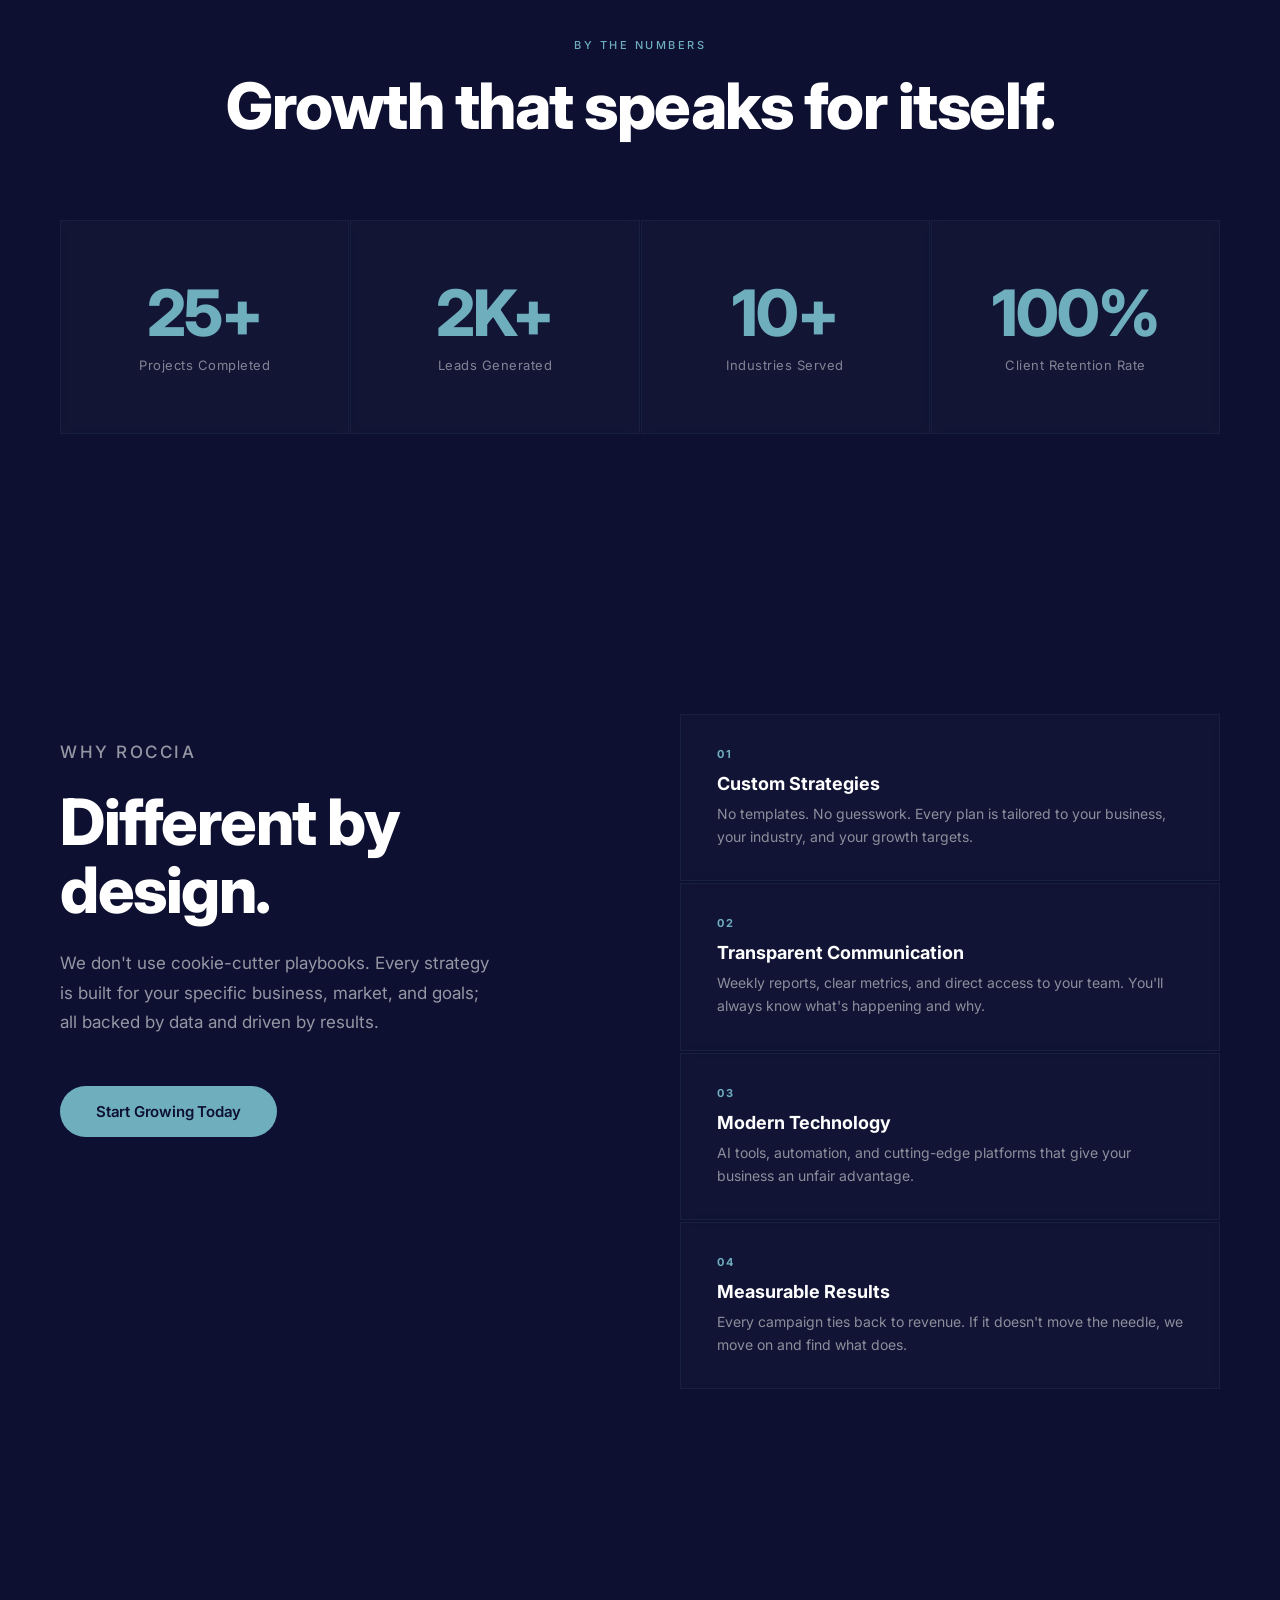
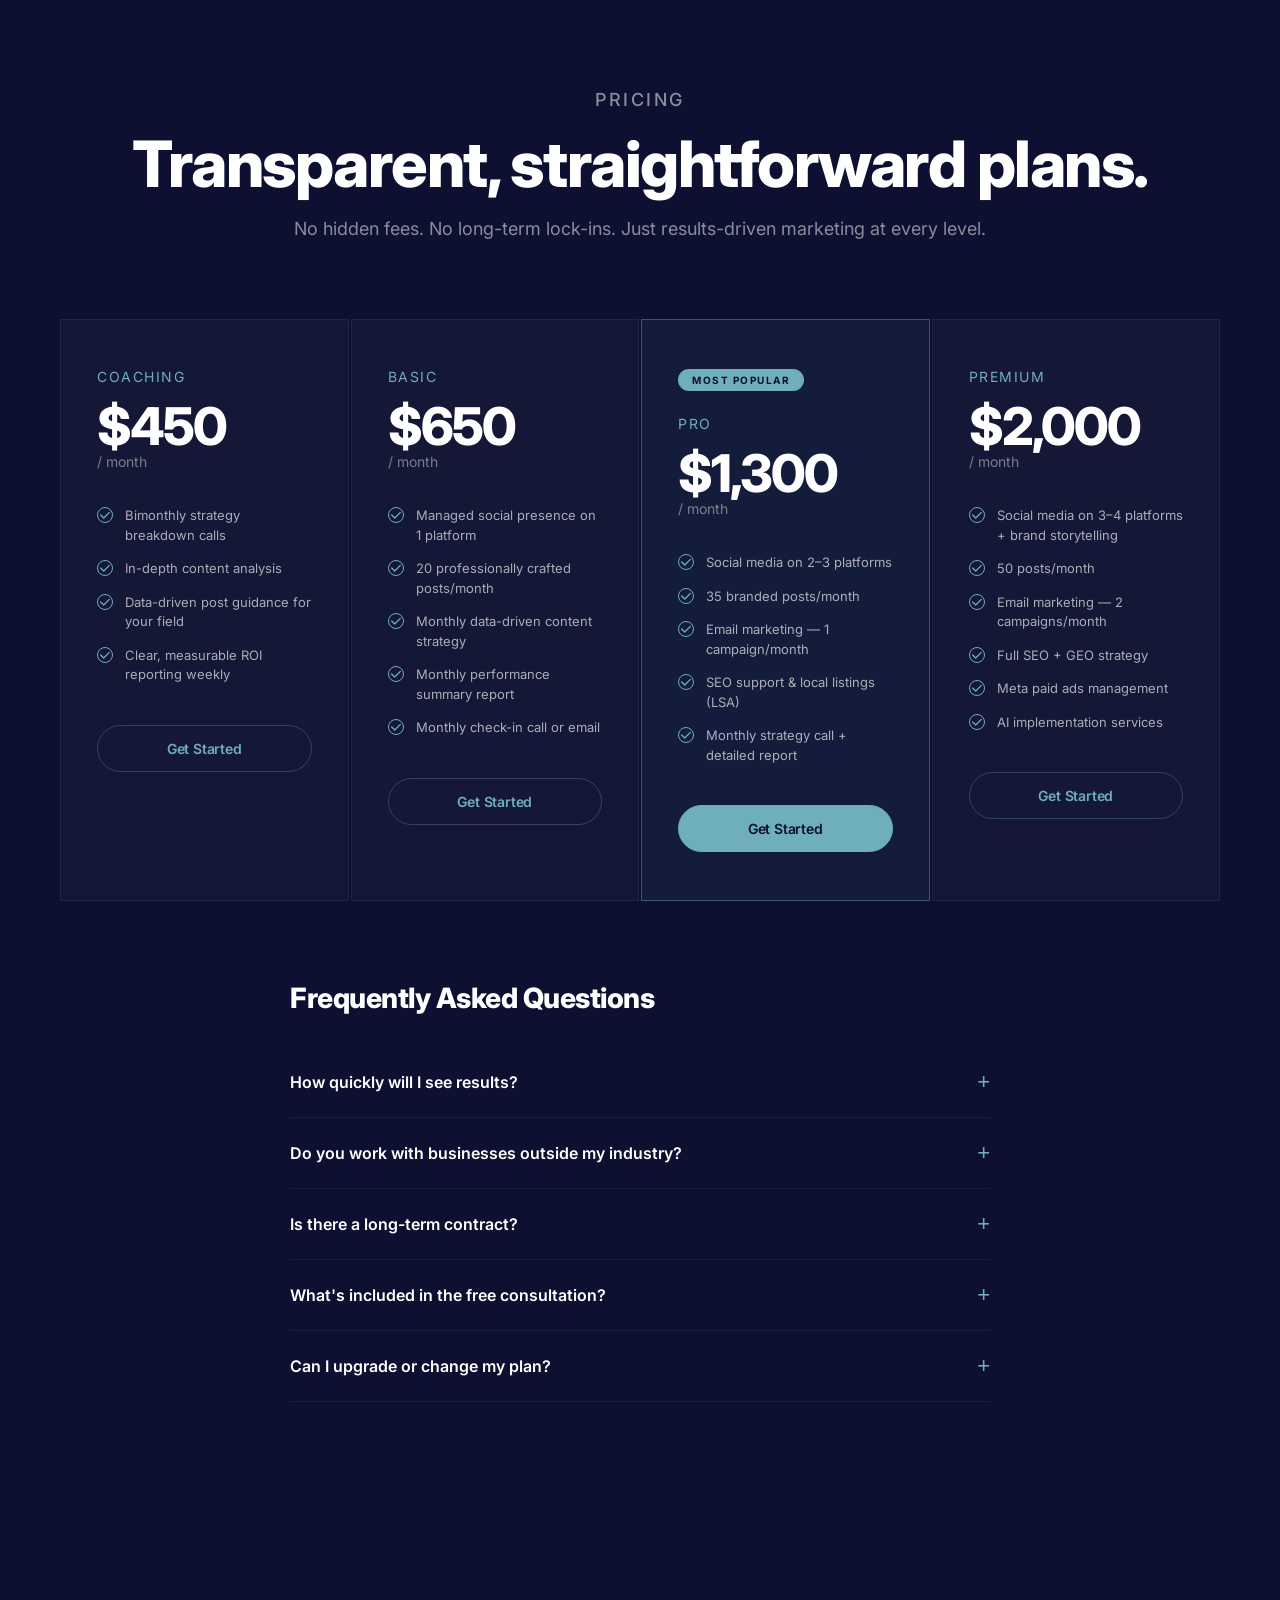
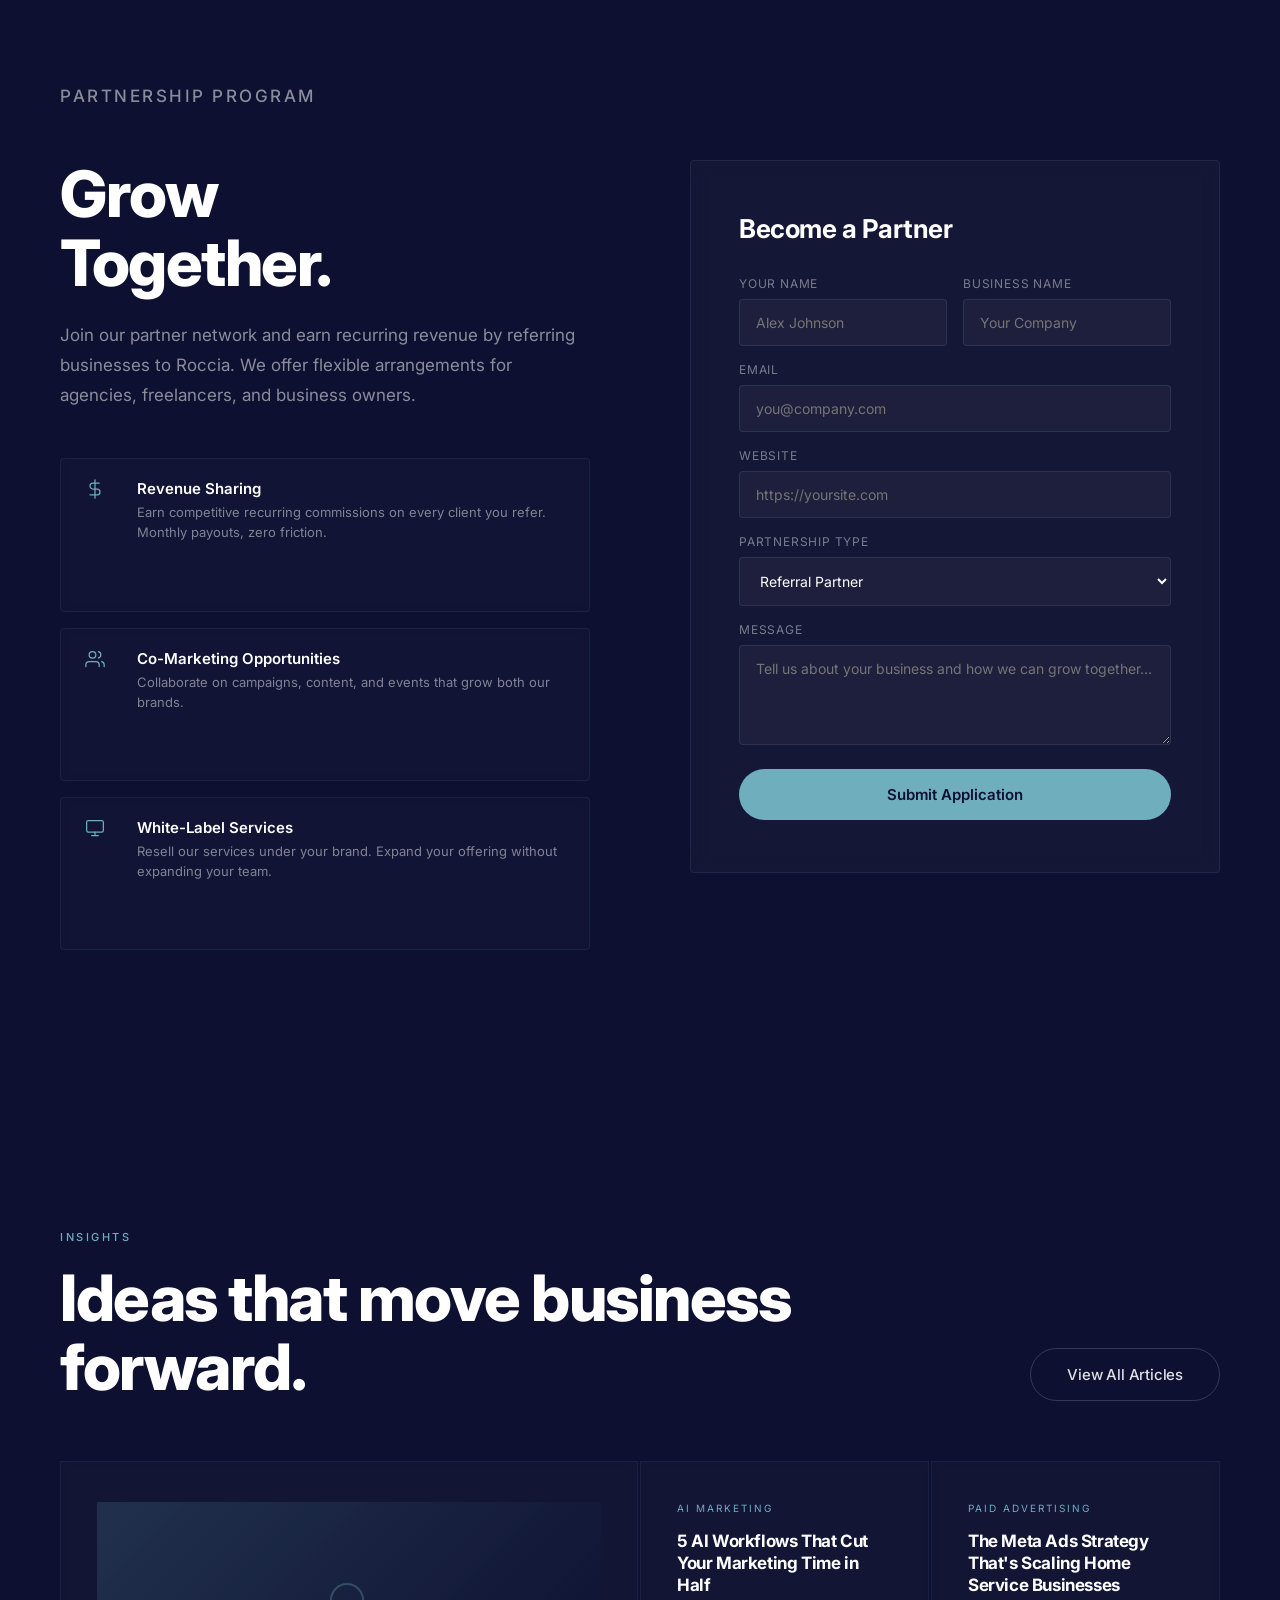
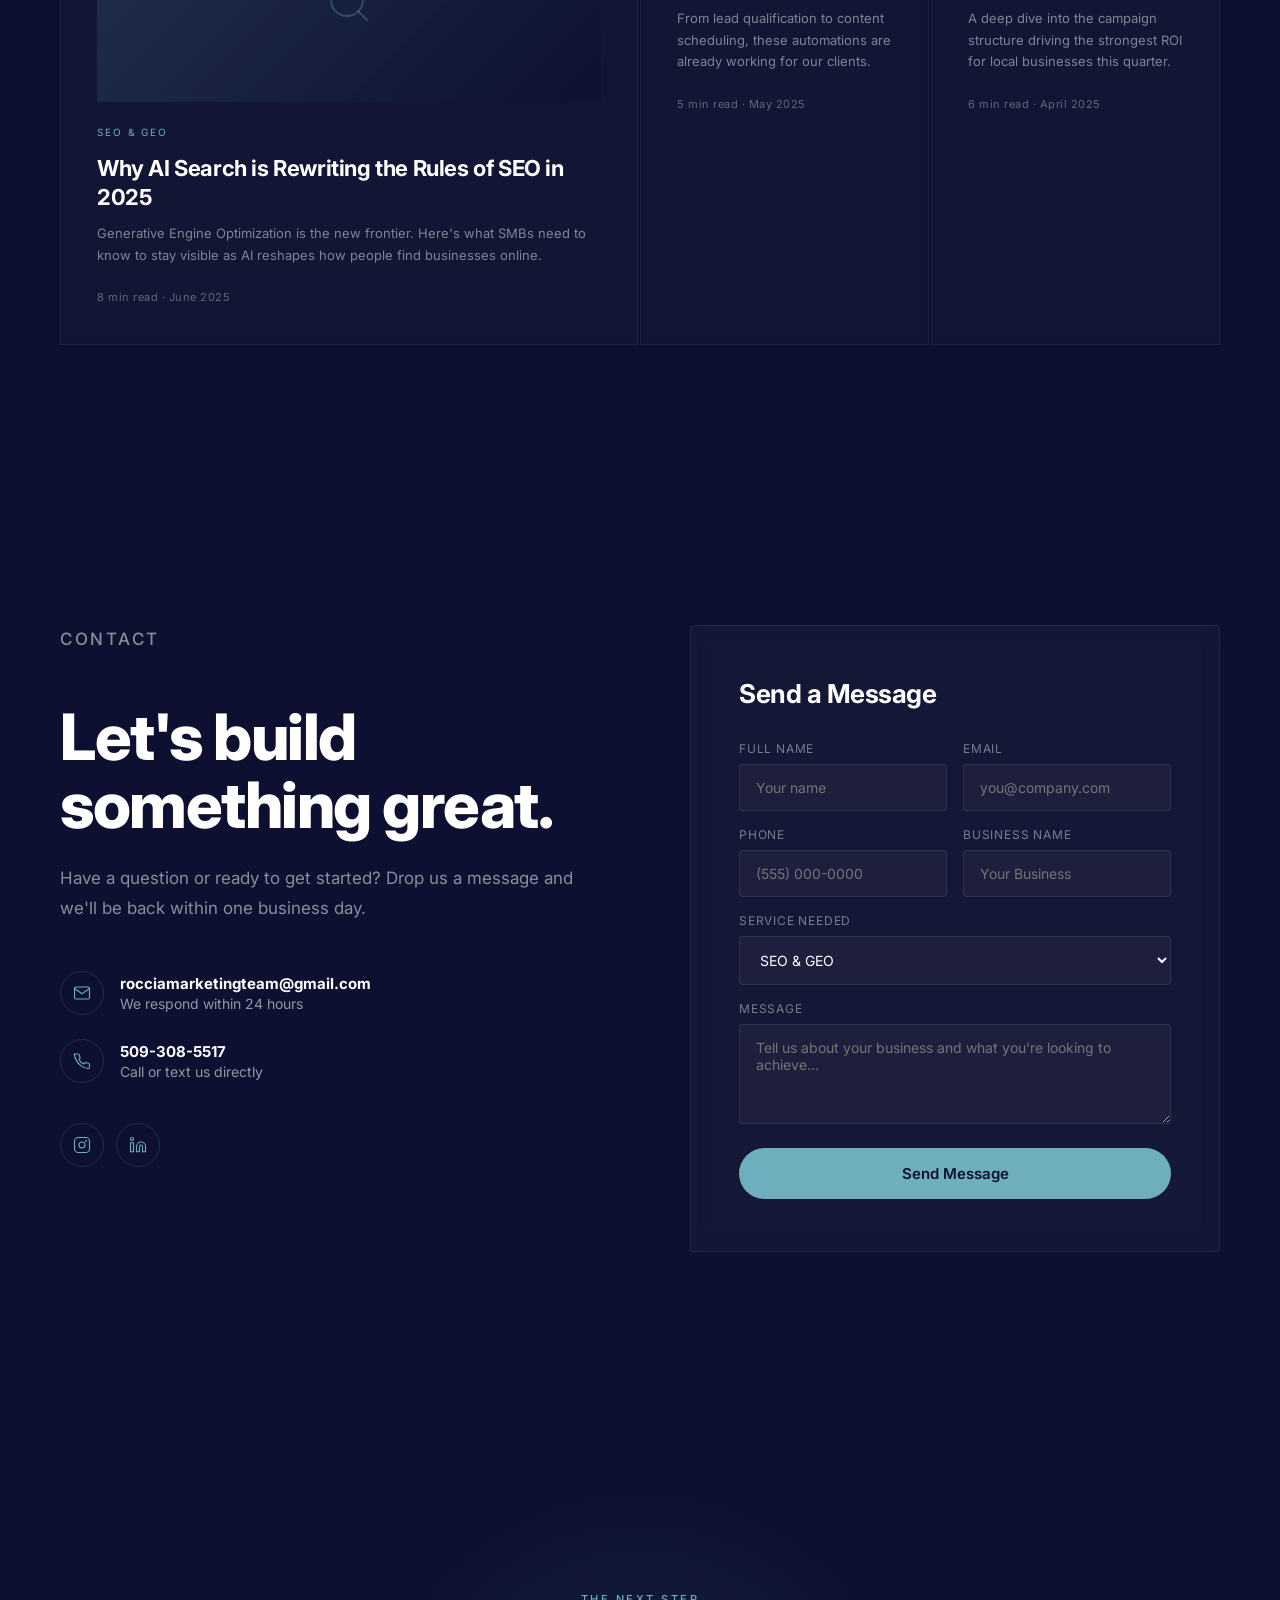
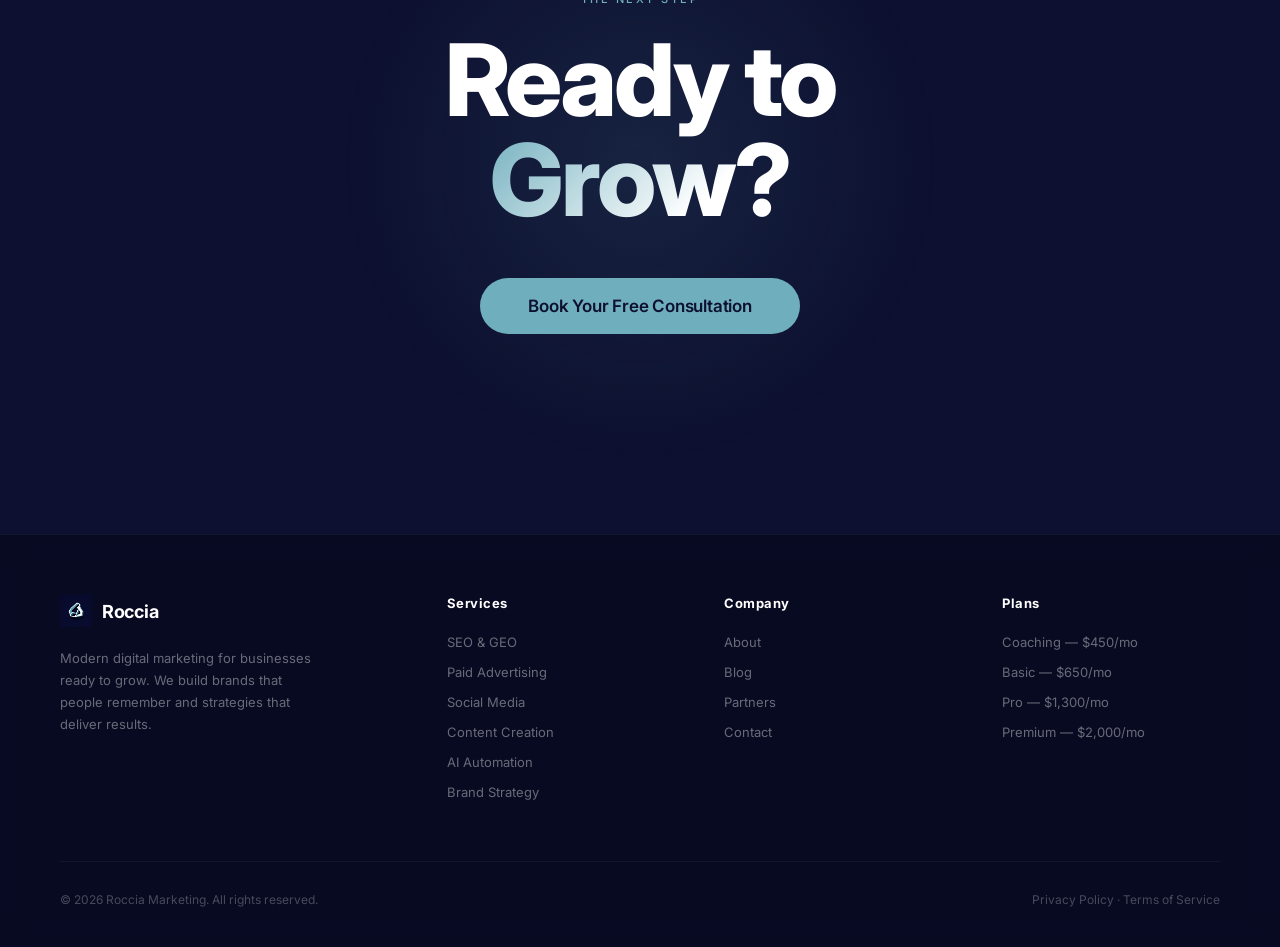
==== commit ab03b753: "Add favicon link to index.html" ====
--- a/index.html
+++ b/index.html
@@ -8,6 +8,7 @@
 <meta property="og:title" content="Roccia Marketing — Build a Brand People Remember">
 <meta property="og:description" content="From strategy to full campaigns. We help businesses stand out and scale.">
 <meta property="og:type" content="website">
+  <link rel="icon" type="image/png" href="logo.png">
 <link rel="preconnect" href="https://fonts.googleapis.com">
 <link href="https://fonts.googleapis.com/css2?family=Inter:wght@300;400;500;600;700;800&display=swap" rel="stylesheet">
 <style>
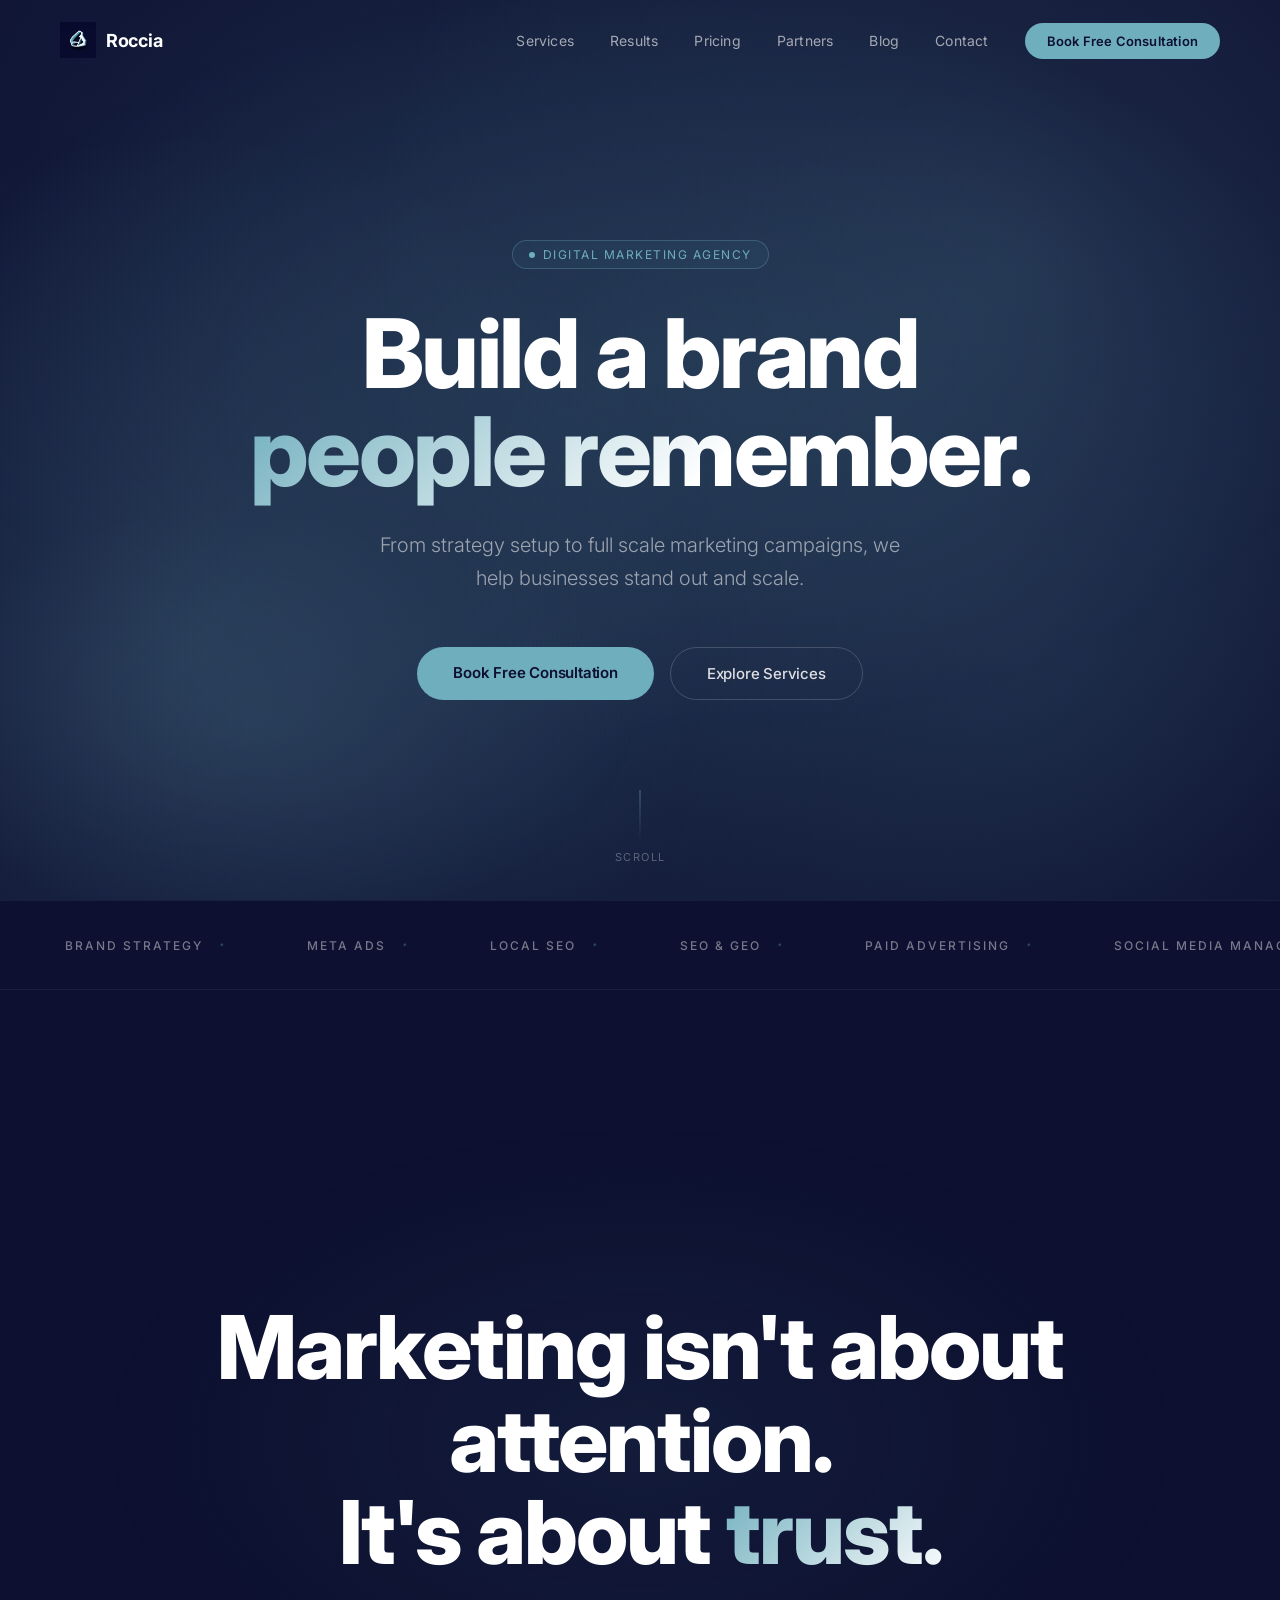
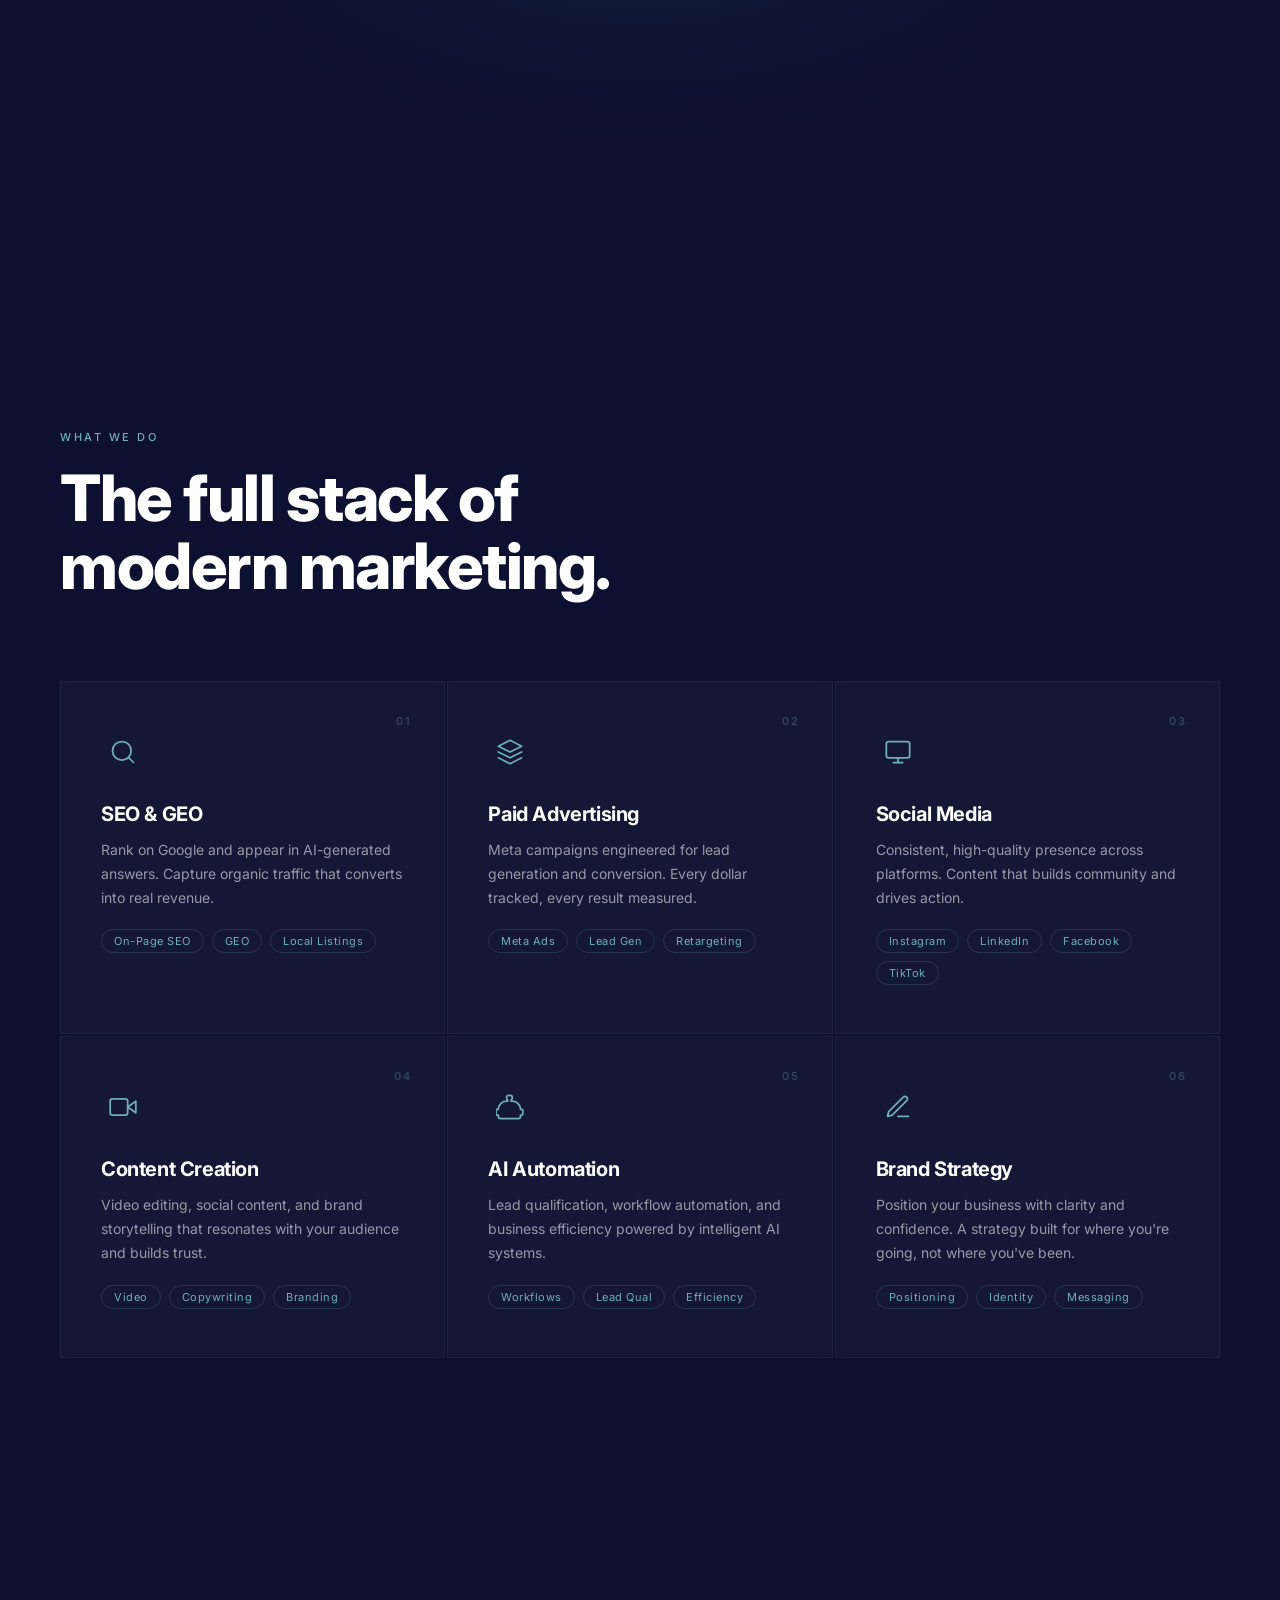
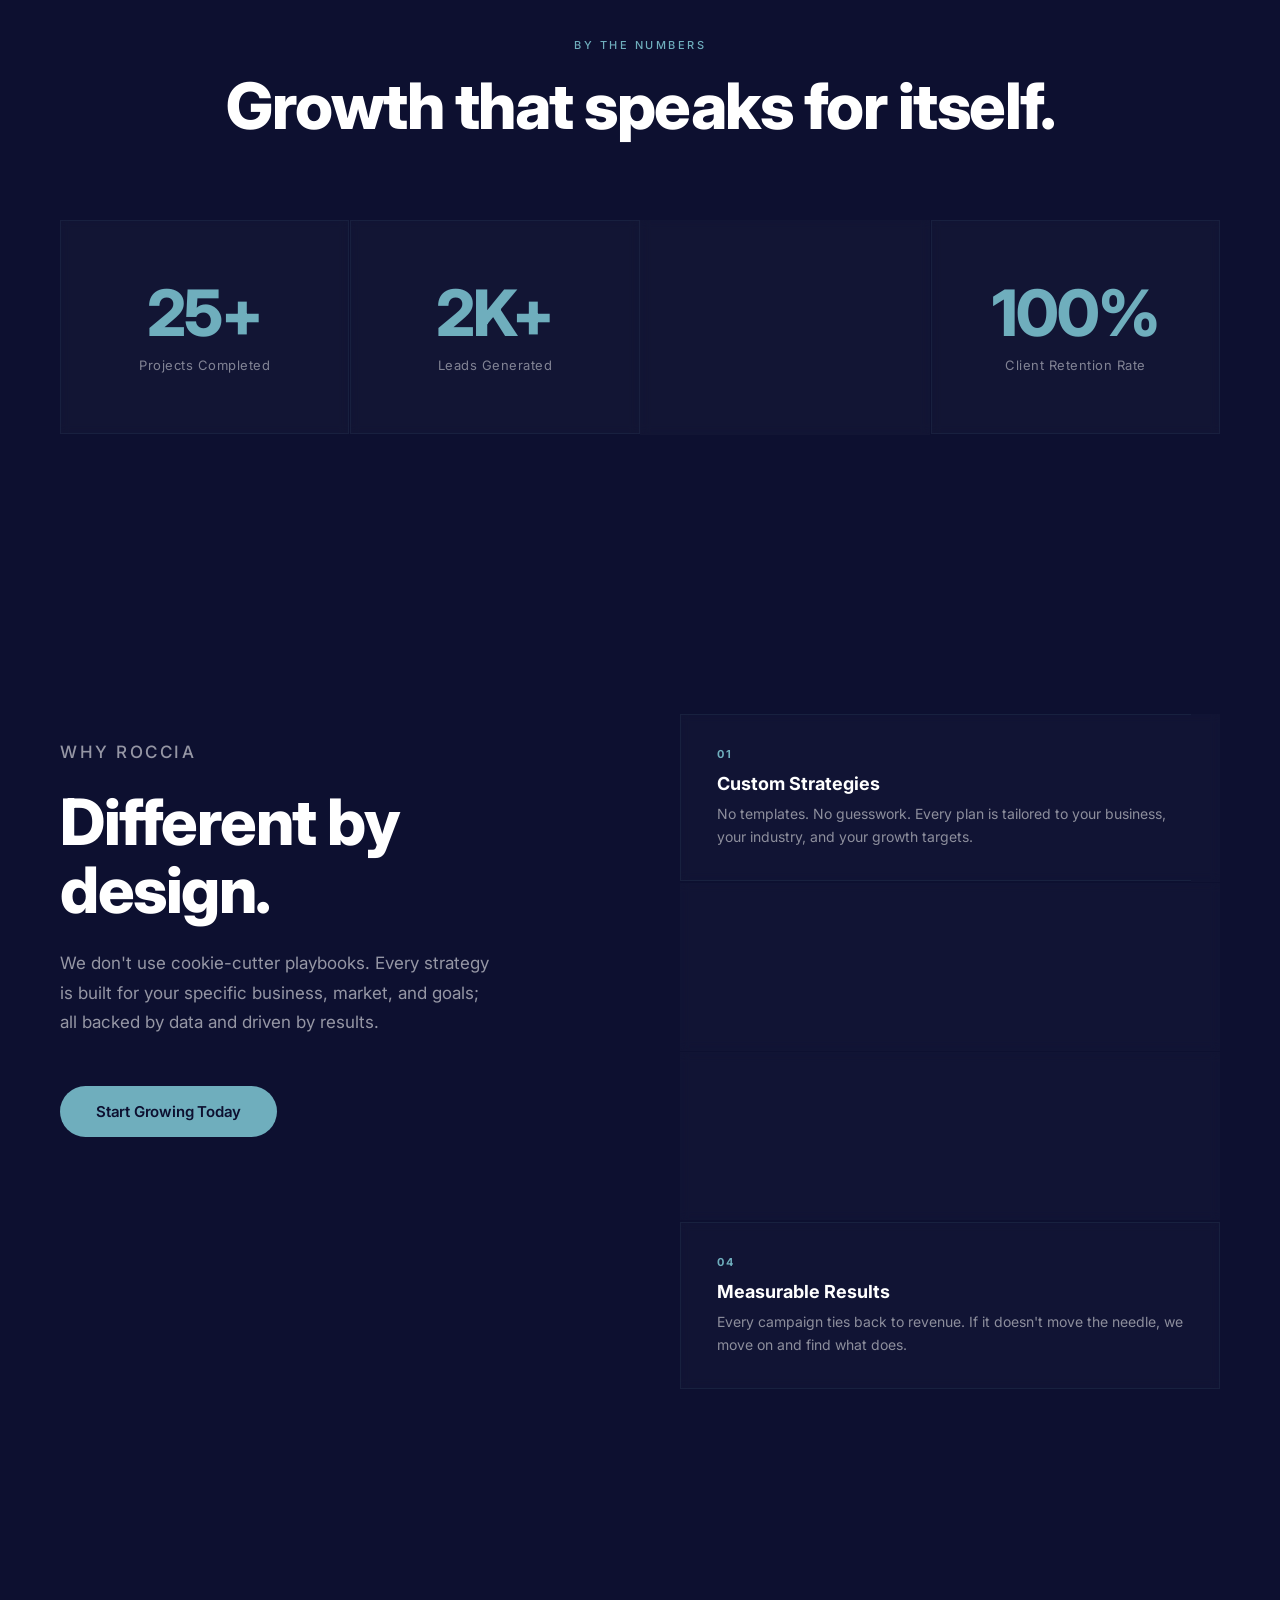
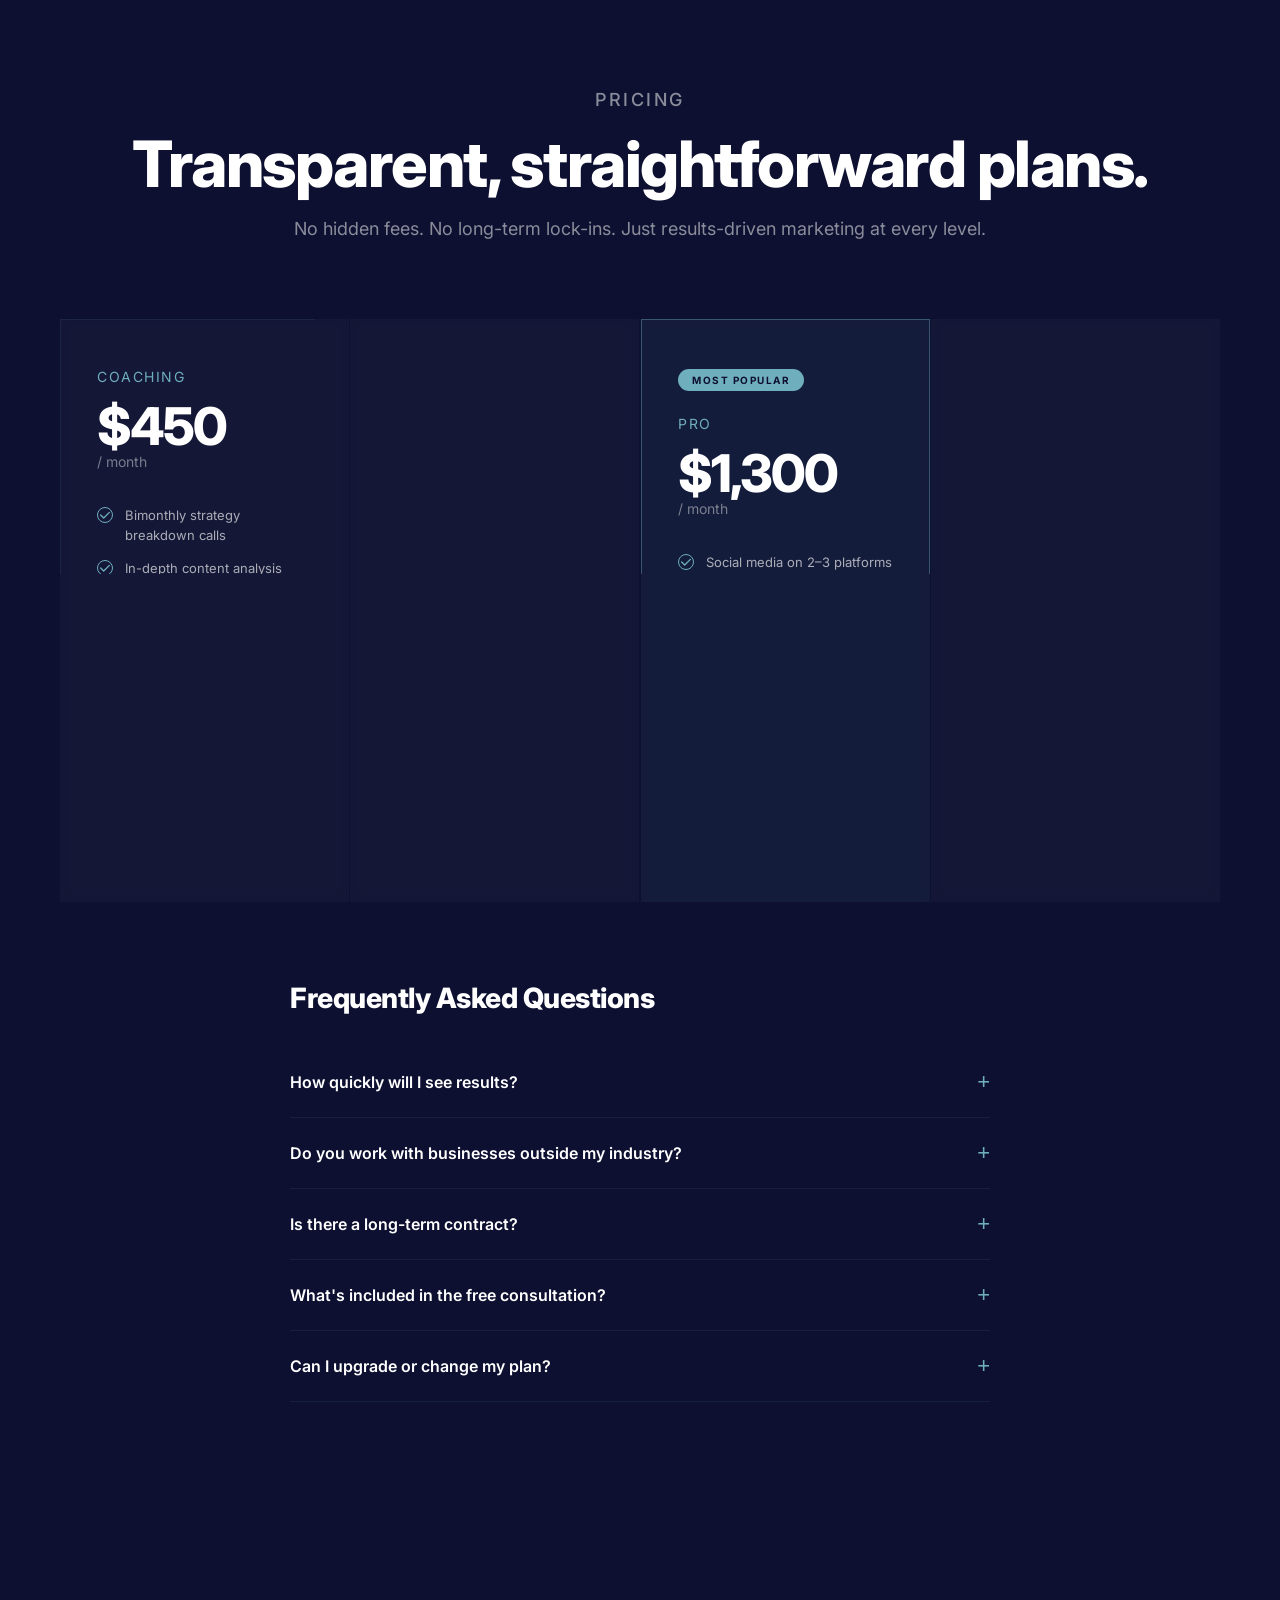
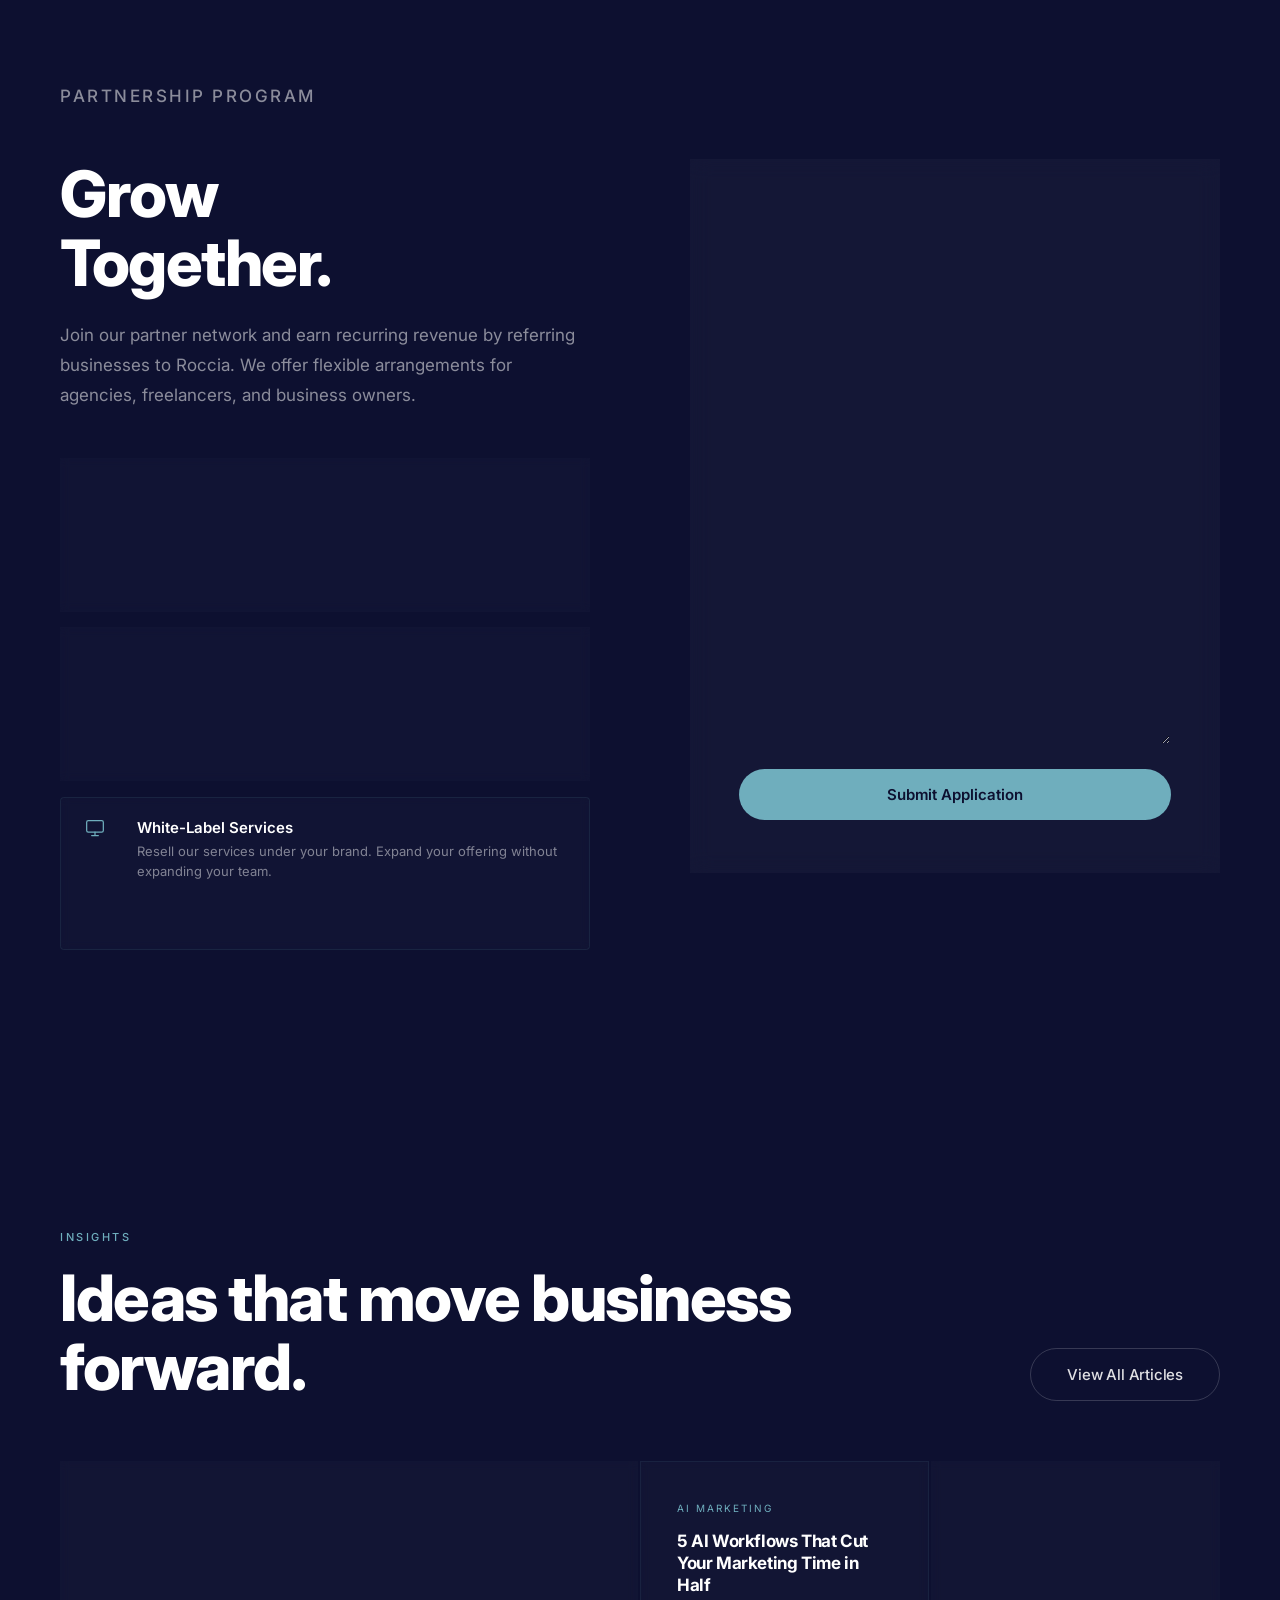
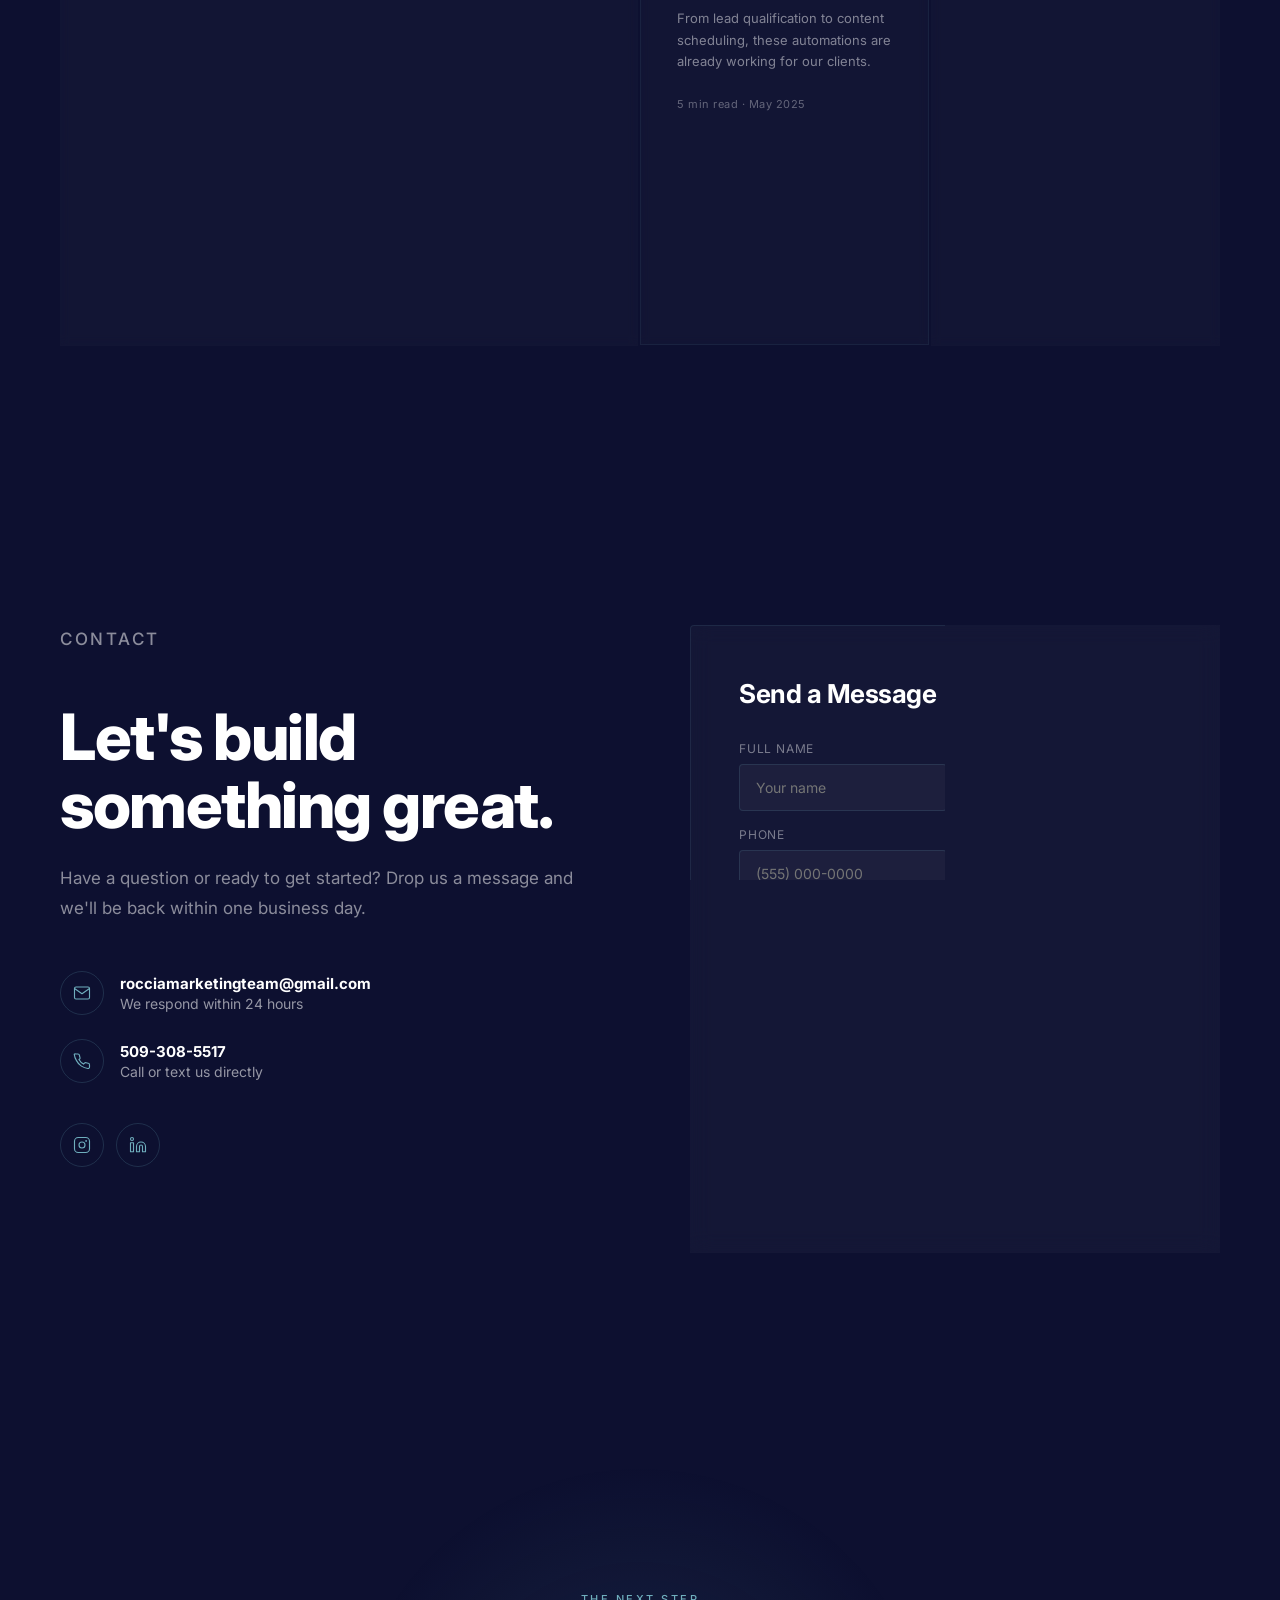
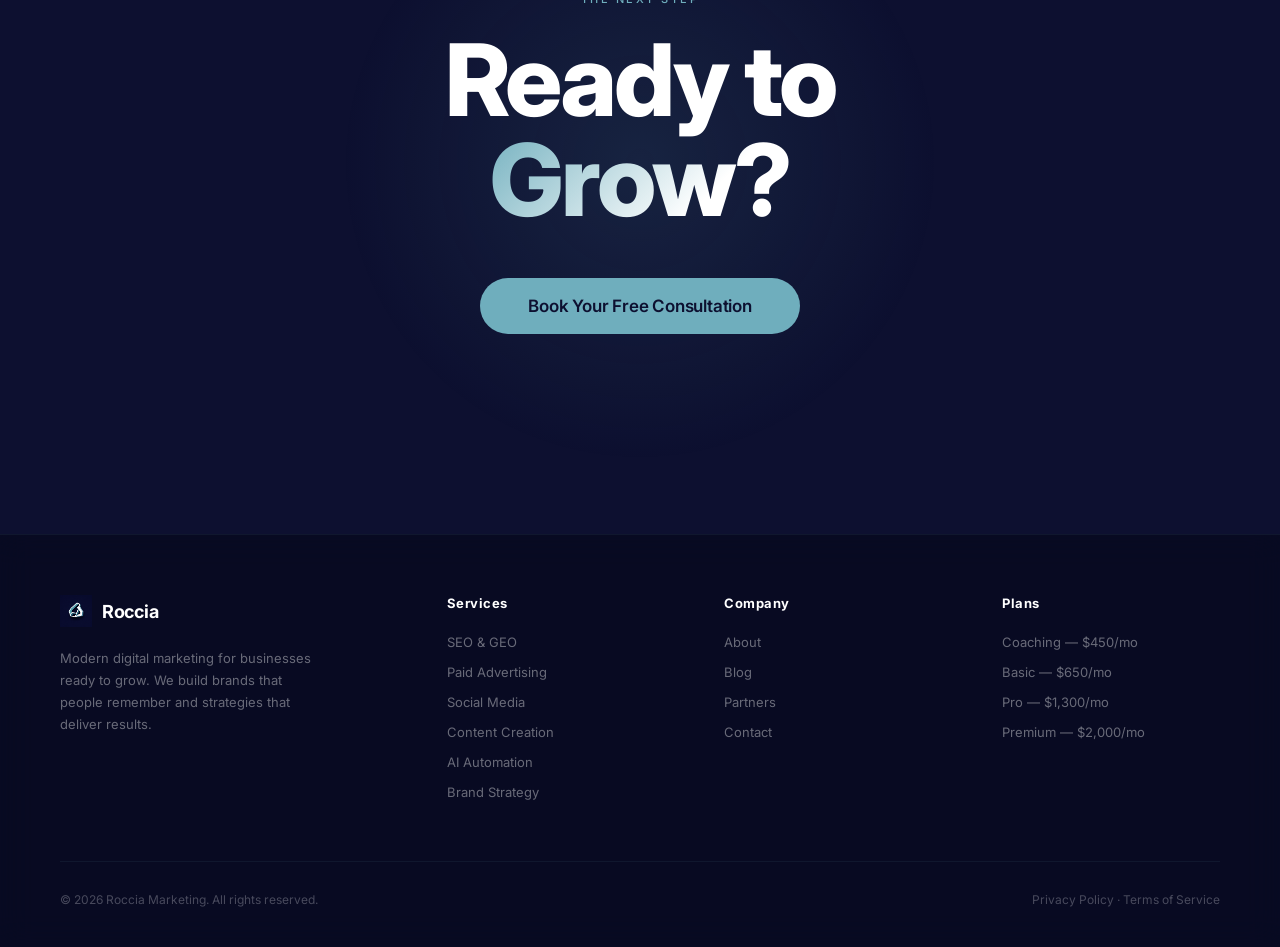
==== commit 183ce813: "Add files via upload" ====
--- a/index.html
+++ b/index.html
@@ -30,18 +30,27 @@
   html { scroll-behavior: smooth; font-size: 16px; }
 
   body {
-    /* Roccia Marketing Apple-Style Mesh Gradient */
     background-color: var(--navy);
-
-    background-size: 200% 200%;
-    background-attachment: fixed;
-    background-position: 0% 0%;
-    transition: background-position 0.1s ease-out;
-
     color: var(--silver);
     font-family: 'Inter', sans-serif;
     overflow-x: hidden;
     cursor: default;
+  }
+
+  /* ── ANIMATED BACKGROUND CANVAS ── */
+  #bg-canvas {
+    position: fixed;
+    inset: 0;
+    width: 100%;
+    height: 100%;
+    z-index: 0;
+    pointer-events: none;
+  }
+
+  /* Ensure all page content sits above the canvas */
+  nav, section, footer, .modal-overlay, .trust-strip {
+    position: relative;
+    z-index: 1;
   }
 
   /* ── SCROLLBAR ── */
@@ -580,6 +589,8 @@
 </style>
 </head>
 <body>
+
+<canvas id="bg-canvas"></canvas>
 
 <nav id="main-nav">
   <a href="#" class="nav-logo">
@@ -1114,14 +1125,91 @@
   if (e.target === this) closeModal();
 });
 
-// ── DYNAMIC GRADIENT SCROLL ──
-window.addEventListener('scroll', () => {
-  const scrollY = window.scrollY;
-  const maxScroll = document.documentElement.scrollHeight - window.innerHeight;
-  if (maxScroll <= 0) return;
-  const scrollPercent = scrollY / maxScroll;
-  document.body.style.backgroundPosition = `${scrollPercent * 100}% ${scrollPercent * 100}%`;
-});
+// ── ANIMATED MESH BACKGROUND (mouse + scroll) ──
+(function() {
+  const canvas = document.getElementById('bg-canvas');
+  const ctx = canvas.getContext('2d');
+
+  // Orb definitions using Roccia brand colors
+  const orbs = [
+    { x: 0.25, y: 0.20, r: 0.55, color: 'rgba(66,113,133,',   baseX: 0.25, baseY: 0.20, speed: 0.00018, phase: 0.0 },
+    { x: 0.75, y: 0.35, r: 0.50, color: 'rgba(111,174,189,',  baseX: 0.75, baseY: 0.35, speed: 0.00013, phase: 1.8 },
+    { x: 0.50, y: 0.75, r: 0.60, color: 'rgba(66,113,133,',   baseX: 0.50, baseY: 0.75, speed: 0.00021, phase: 3.5 },
+    { x: 0.15, y: 0.65, r: 0.40, color: 'rgba(111,174,189,',  baseX: 0.15, baseY: 0.65, speed: 0.00016, phase: 5.2 },
+    { x: 0.85, y: 0.80, r: 0.45, color: 'rgba(66,113,133,',   baseX: 0.85, baseY: 0.80, speed: 0.00019, phase: 2.6 },
+  ];
+
+  let mouse = { x: 0.5, y: 0.5 };
+  let targetMouse = { x: 0.5, y: 0.5 };
+  let scrollOffset = 0;
+
+  // Smooth mouse tracking
+  window.addEventListener('mousemove', e => {
+    targetMouse.x = e.clientX / window.innerWidth;
+    targetMouse.y = e.clientY / window.innerHeight;
+  });
+
+  // Scroll influence
+  window.addEventListener('scroll', () => {
+    const maxScroll = document.documentElement.scrollHeight - window.innerHeight;
+    scrollOffset = maxScroll > 0 ? window.scrollY / maxScroll : 0;
+  });
+
+  function resize() {
+    canvas.width  = window.innerWidth;
+    canvas.height = window.innerHeight;
+  }
+  window.addEventListener('resize', resize);
+  resize();
+
+  function draw(ts) {
+    const W = canvas.width;
+    const H = canvas.height;
+
+    // Lerp mouse for smoothness
+    mouse.x += (targetMouse.x - mouse.x) * 0.06;
+    mouse.y += (targetMouse.y - mouse.y) * 0.06;
+
+    ctx.clearRect(0, 0, W, H);
+
+    // Base navy background
+    ctx.fillStyle = '#0D1030';
+    ctx.fillRect(0, 0, W, H);
+
+    // Draw each orb
+    orbs.forEach(orb => {
+      // Autonomous slow float
+      const floatX = Math.sin(ts * orb.speed + orb.phase) * 0.08;
+      const floatY = Math.cos(ts * orb.speed * 0.7 + orb.phase) * 0.07;
+
+      // Mouse parallax (each orb reacts slightly differently)
+      const parallaxStrength = 0.06 + orb.r * 0.04;
+      const mx = (mouse.x - 0.5) * parallaxStrength;
+      const my = (mouse.y - 0.5) * parallaxStrength;
+
+      // Scroll shift (orbs drift upward as you scroll)
+      const scrollShift = scrollOffset * 0.15;
+
+      const cx = (orb.baseX + floatX + mx) * W;
+      const cy = (orb.baseY + floatY + my - scrollShift) * H;
+      const radius = orb.r * Math.max(W, H);
+
+      const grad = ctx.createRadialGradient(cx, cy, 0, cx, cy, radius);
+      grad.addColorStop(0,   orb.color + '0.18)');
+      grad.addColorStop(0.4, orb.color + '0.10)');
+      grad.addColorStop(1,   orb.color + '0.00)');
+
+      ctx.fillStyle = grad;
+      ctx.beginPath();
+      ctx.arc(cx, cy, radius, 0, Math.PI * 2);
+      ctx.fill();
+    });
+
+    requestAnimationFrame(draw);
+  }
+
+  requestAnimationFrame(draw);
+})();
 
 // ── SCROLL REVEAL ──
 const revealEls = document.querySelectorAll('.reveal');
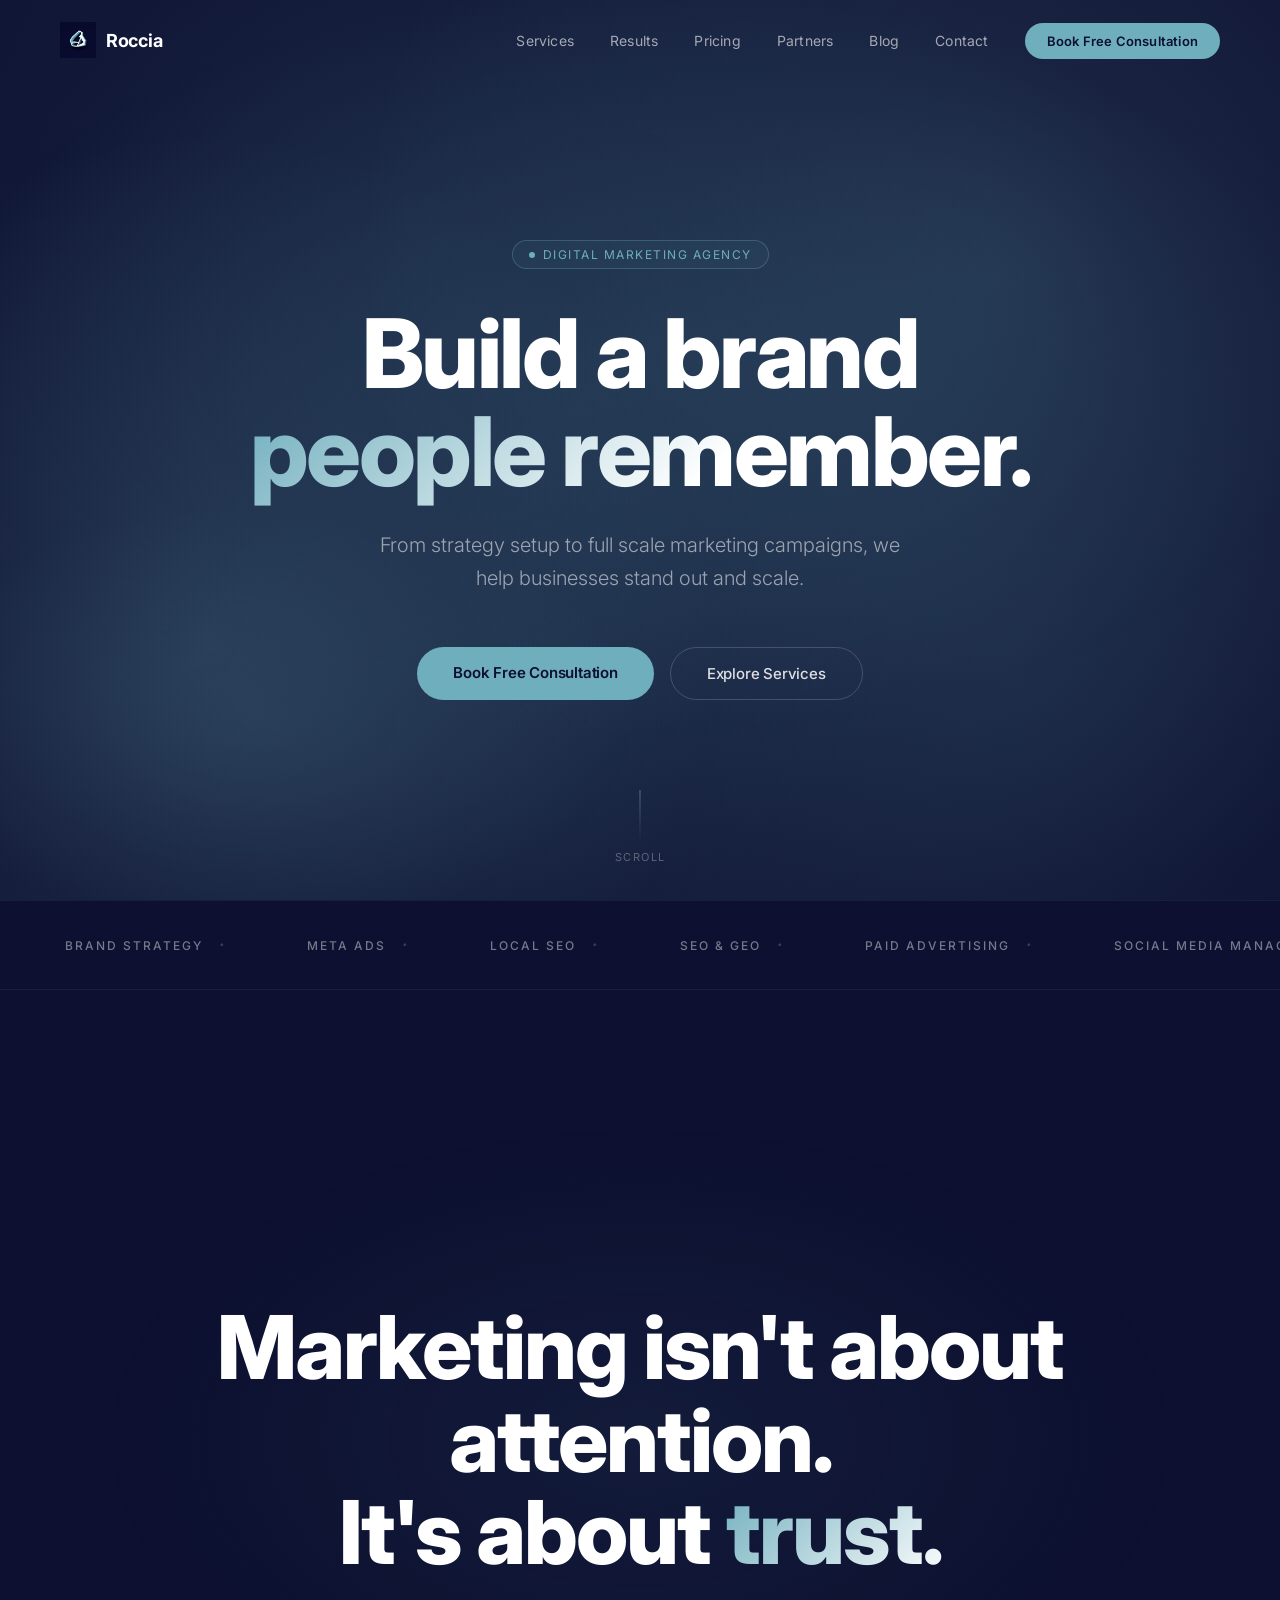
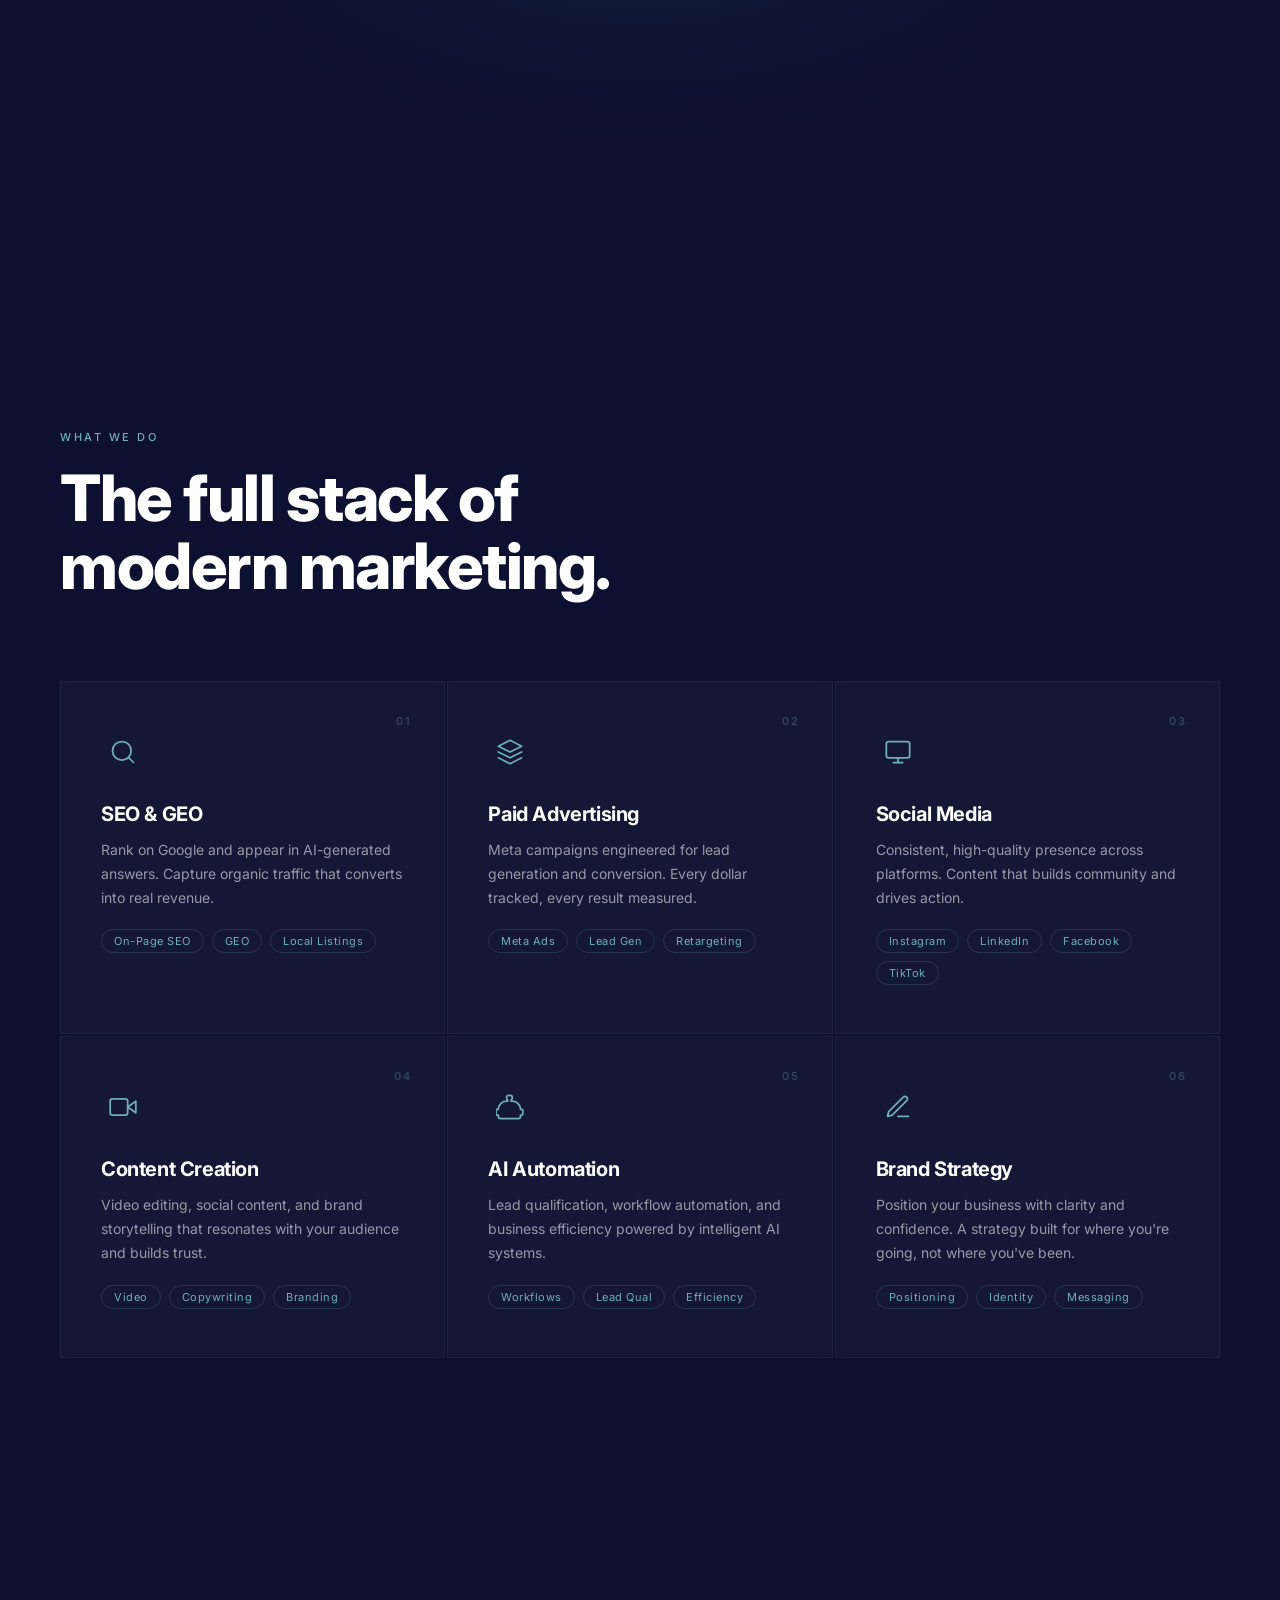
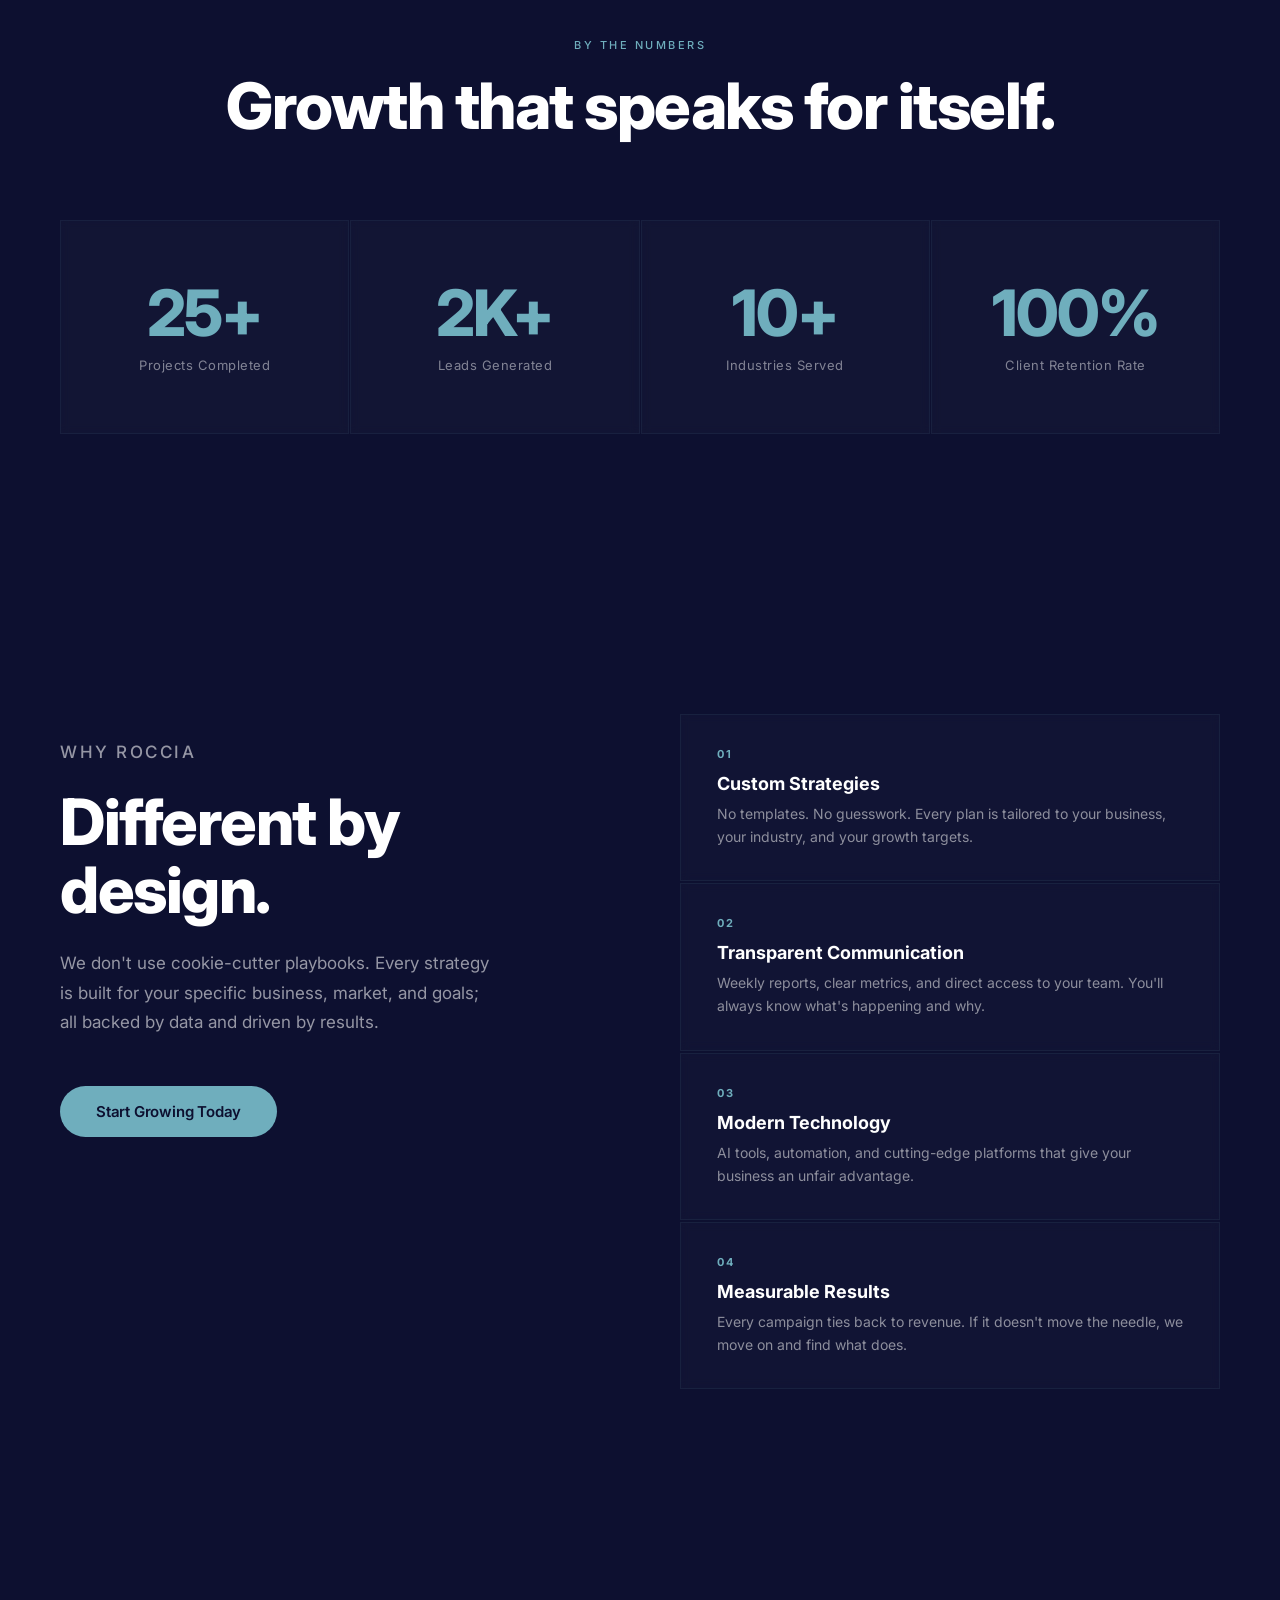
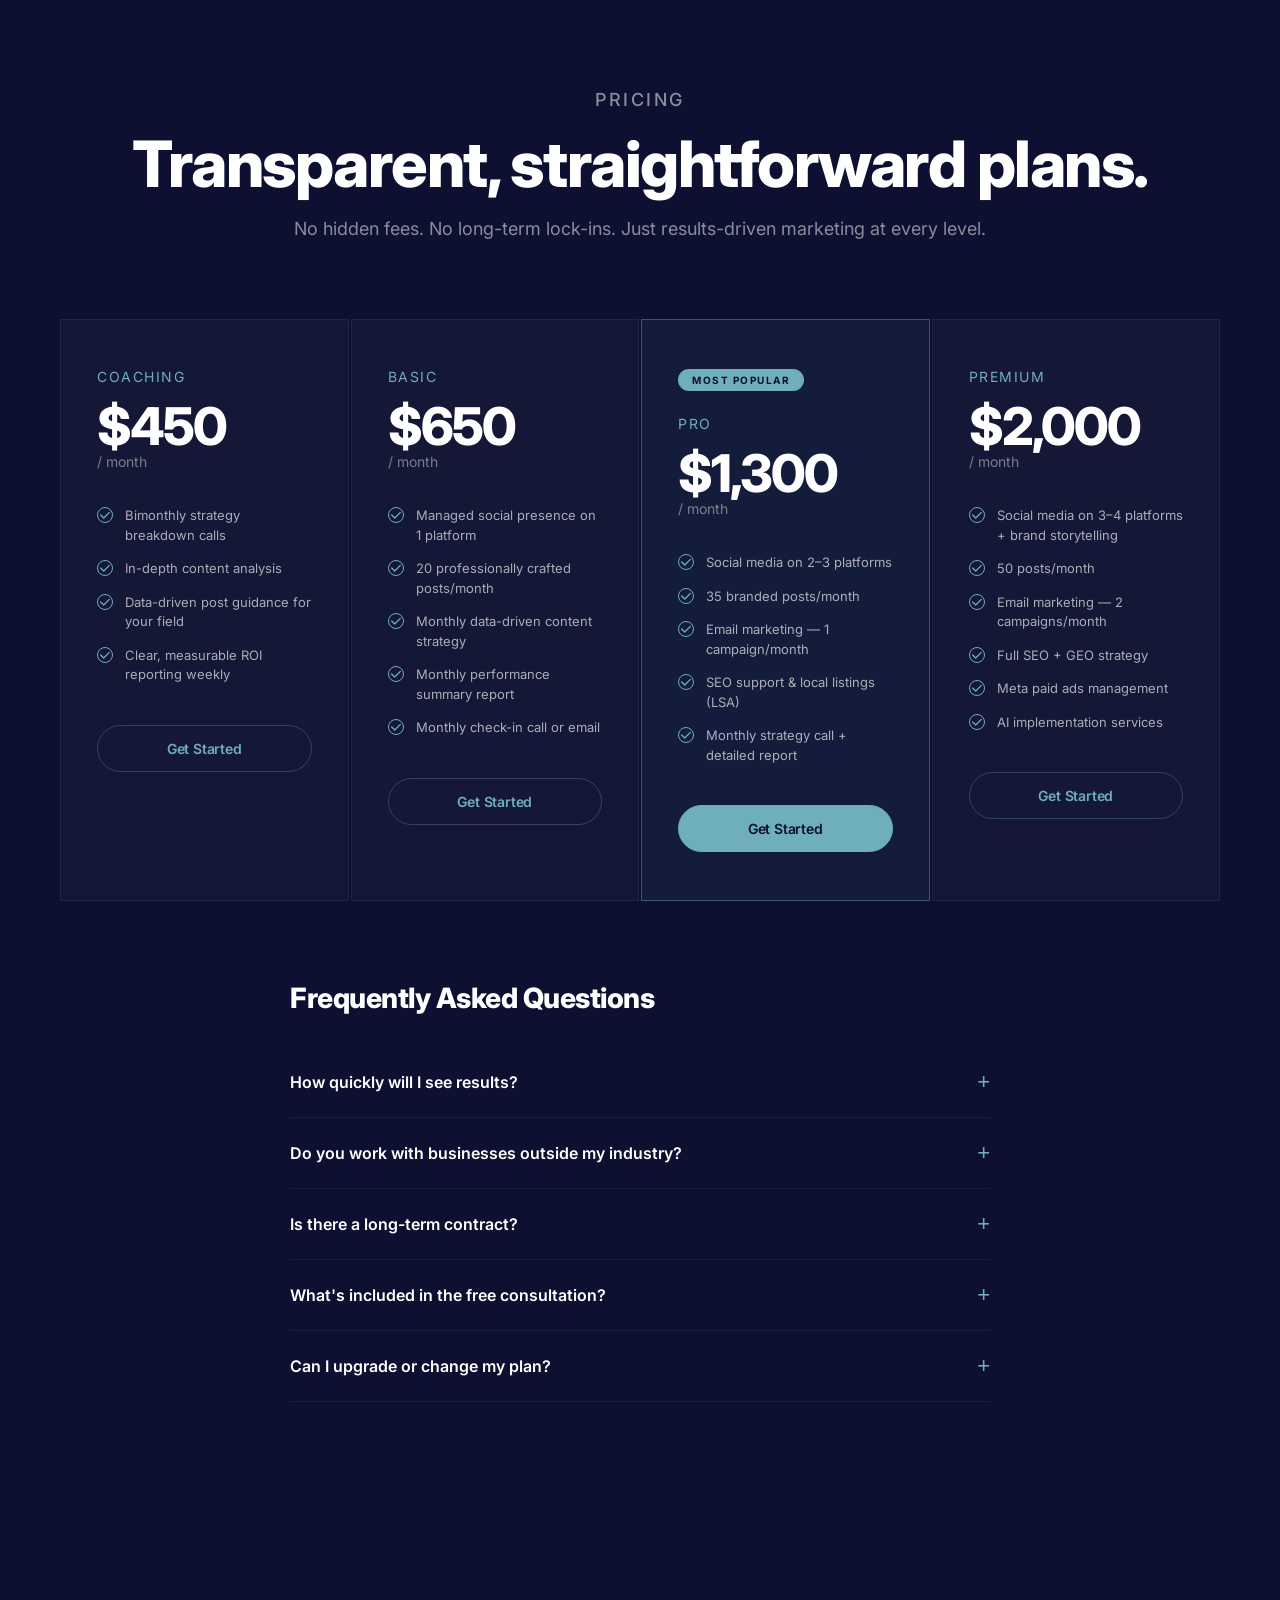
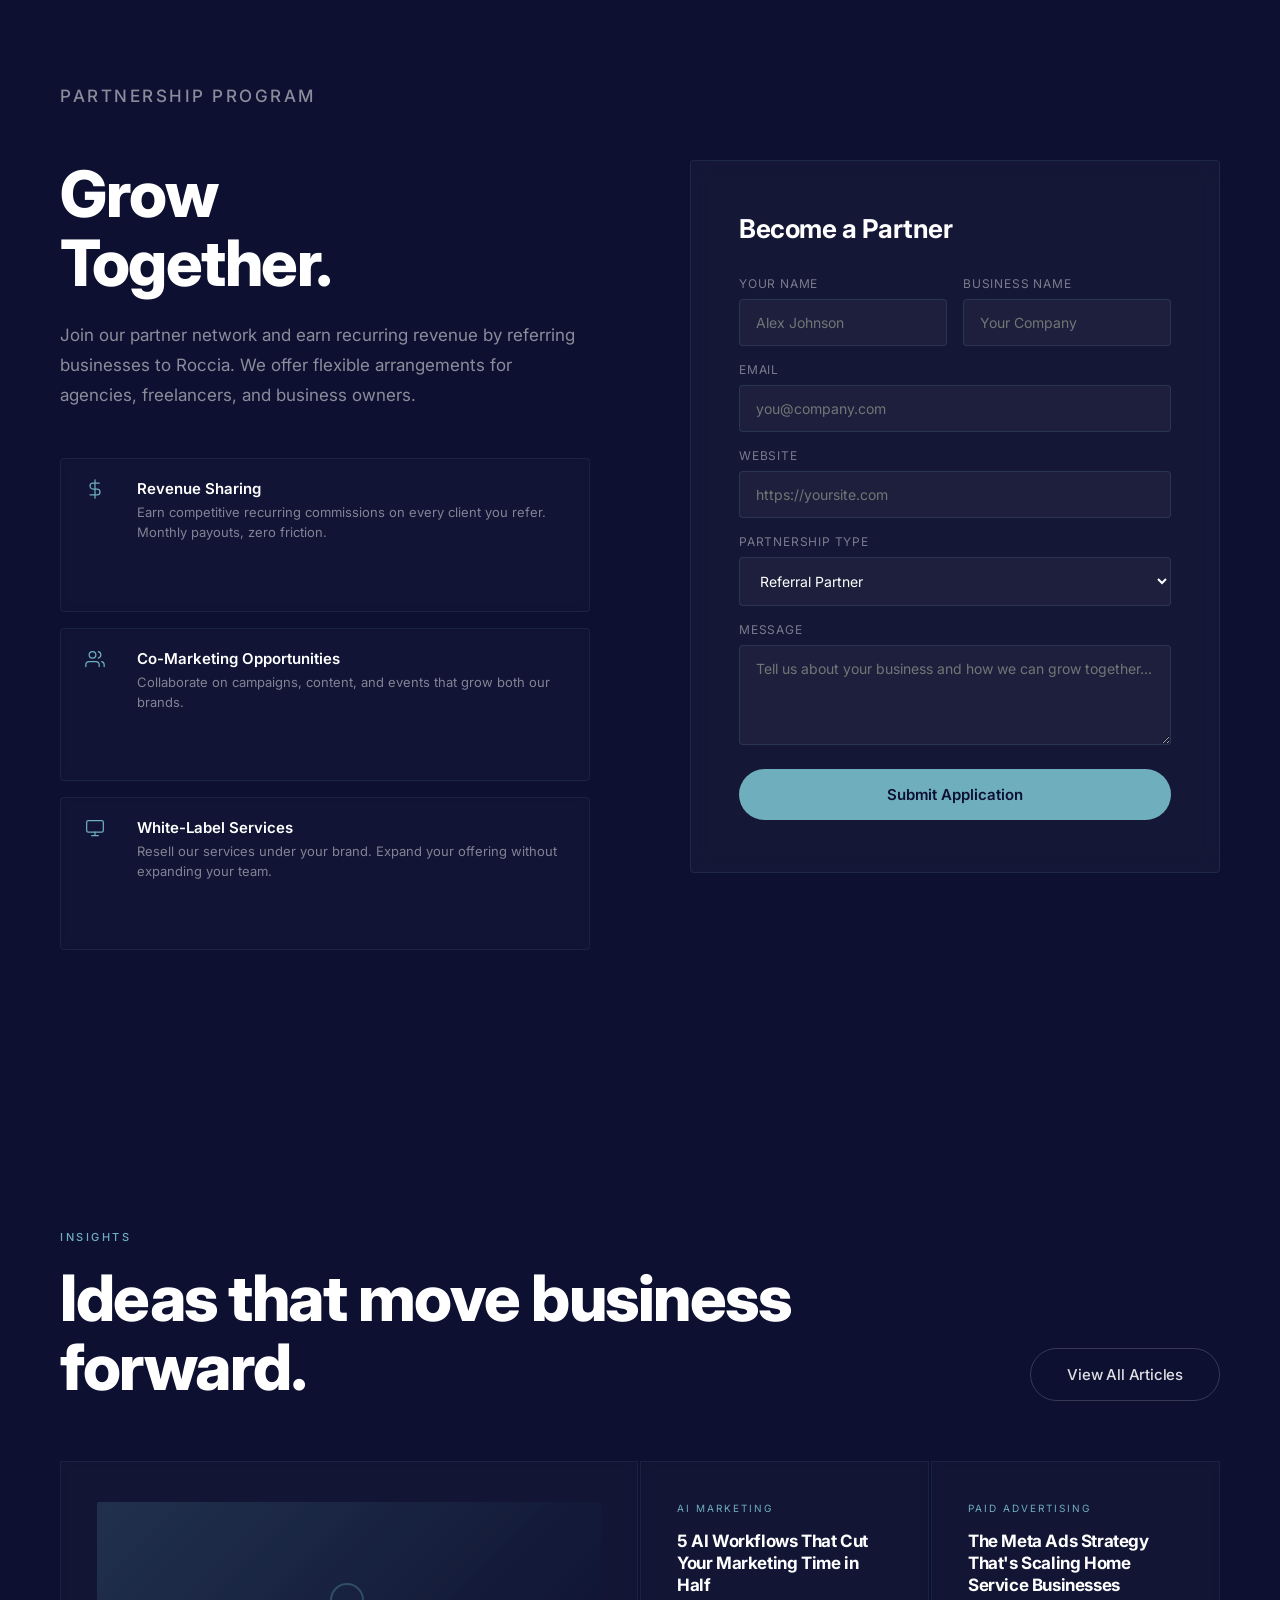
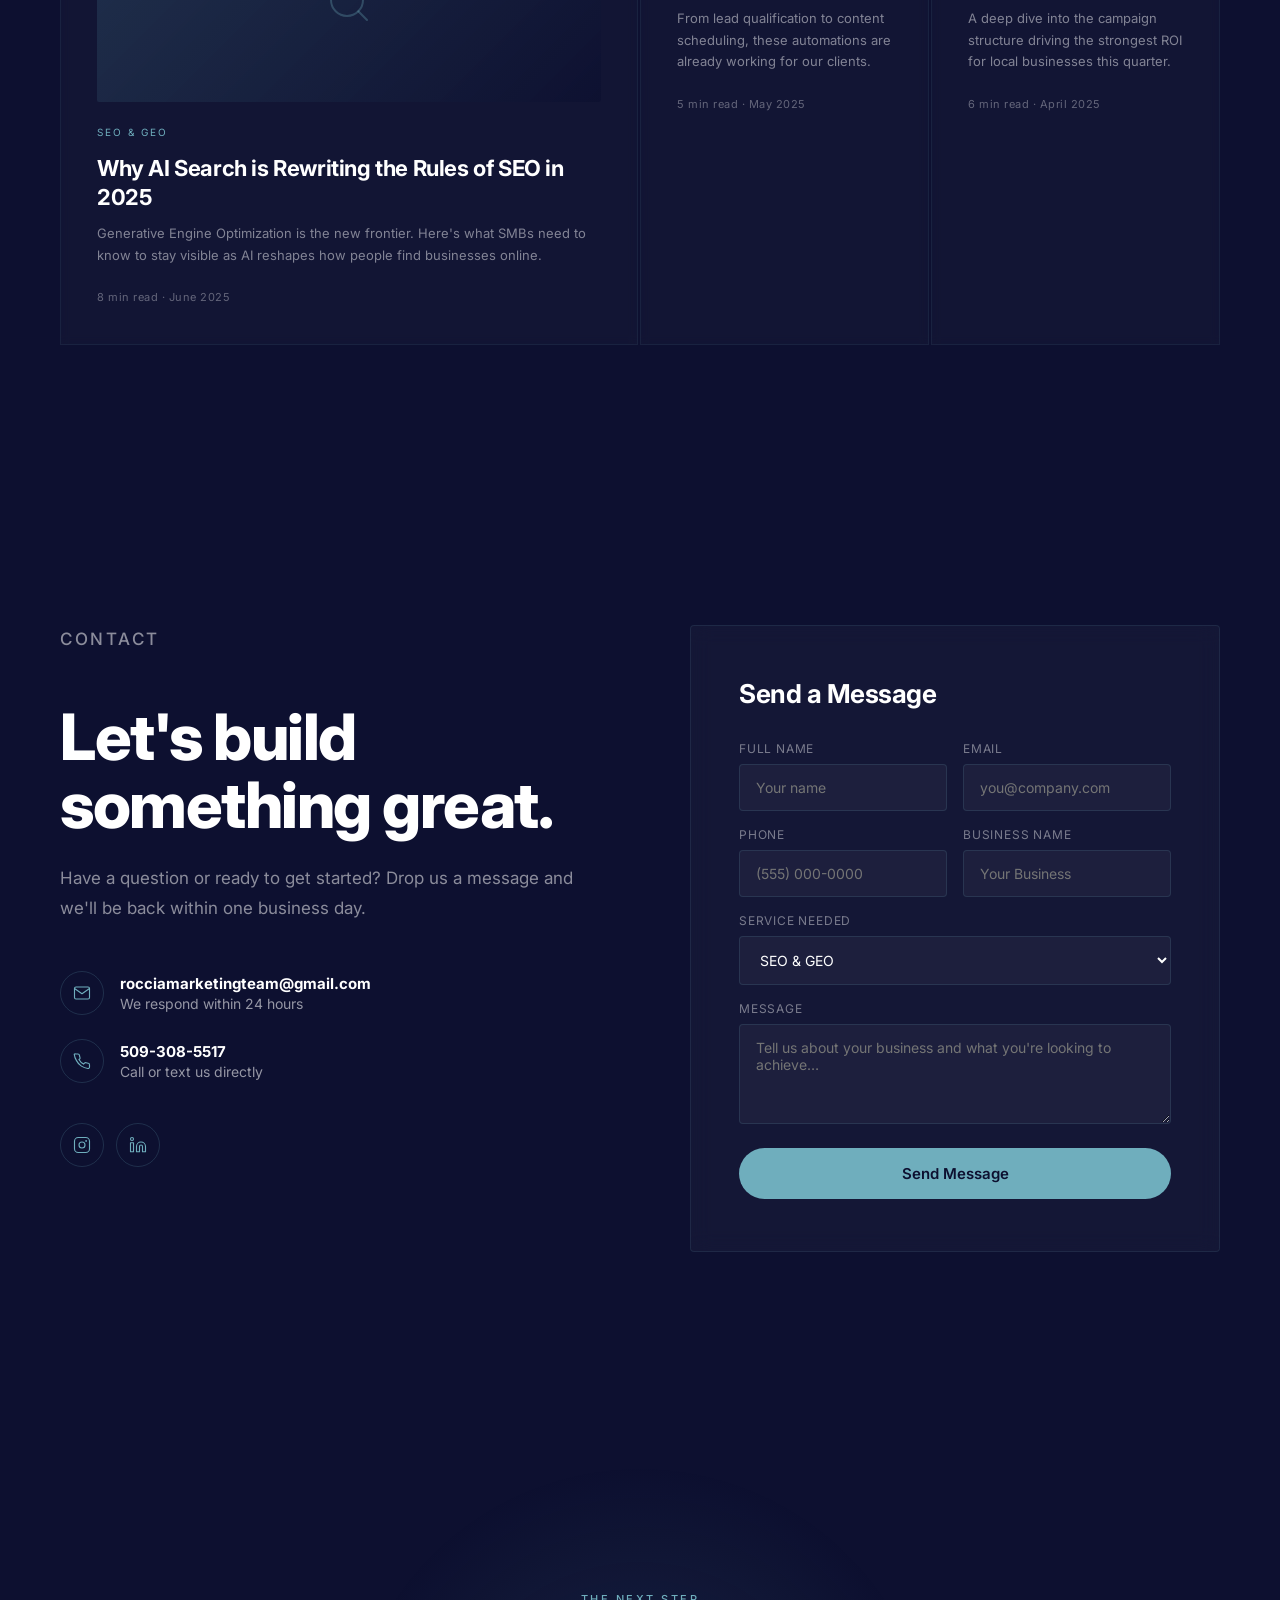
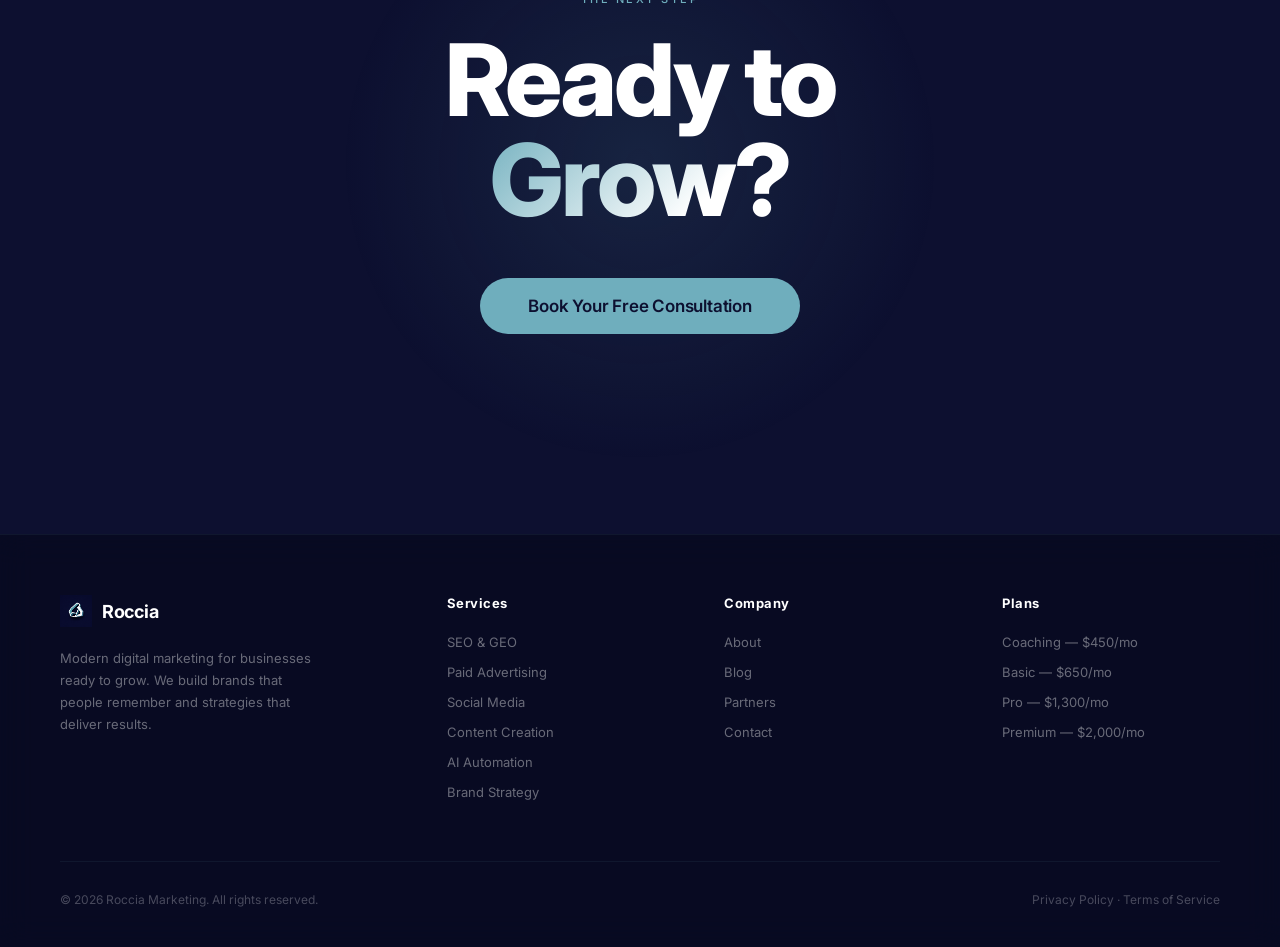
==== commit a498ee3e: "Update navigation links in index.html" ====
--- a/index.html
+++ b/index.html
@@ -593,19 +593,24 @@
 <canvas id="bg-canvas"></canvas>
 
 <nav id="main-nav">
-  <a href="#" class="nav-logo">
+  <a href="index.html" class="nav-logo">
     <img src="logo.png" alt="Roccia">
     <span class="nav-logo-text">Roccia</span>
   </a>
+  
   <ul class="nav-links" id="nav-links">
-    <li><a href="#services">Services</a></li>
-    <li><a href="#results">Results</a></li>
-    <li><a href="#pricing">Pricing</a></li>
-    <li><a href="#partnership">Partners</a></li>
-    <li><a href="#blog">Blog</a></li>
-    <li><a href="#contact">Contact</a></li>
-    <li><a href="#" class="nav-cta" onclick="openModal();return false;">Book Free Consultation</a></li>
+    <li><a href="services_index.html">Services</a></li>
+    <li><a href="results_index.html">Results</a></li>
+    <li><a href="pricing_index.html">Pricing</a></li>
+    
+    <li><a href="partnership.html">Partners</a></li>
+    <li><a href="blog.html">Blog</a></li>
+    
+    <li><a href="contact.html">Contact</a></li>
+    
+    <li><a href="contact.html" class="nav-cta">Book Free Consultation</a></li>
   </ul>
+  
   <div class="hamburger" id="hamburger" onclick="toggleMenu()">
     <span></span><span></span><span></span>
   </div>
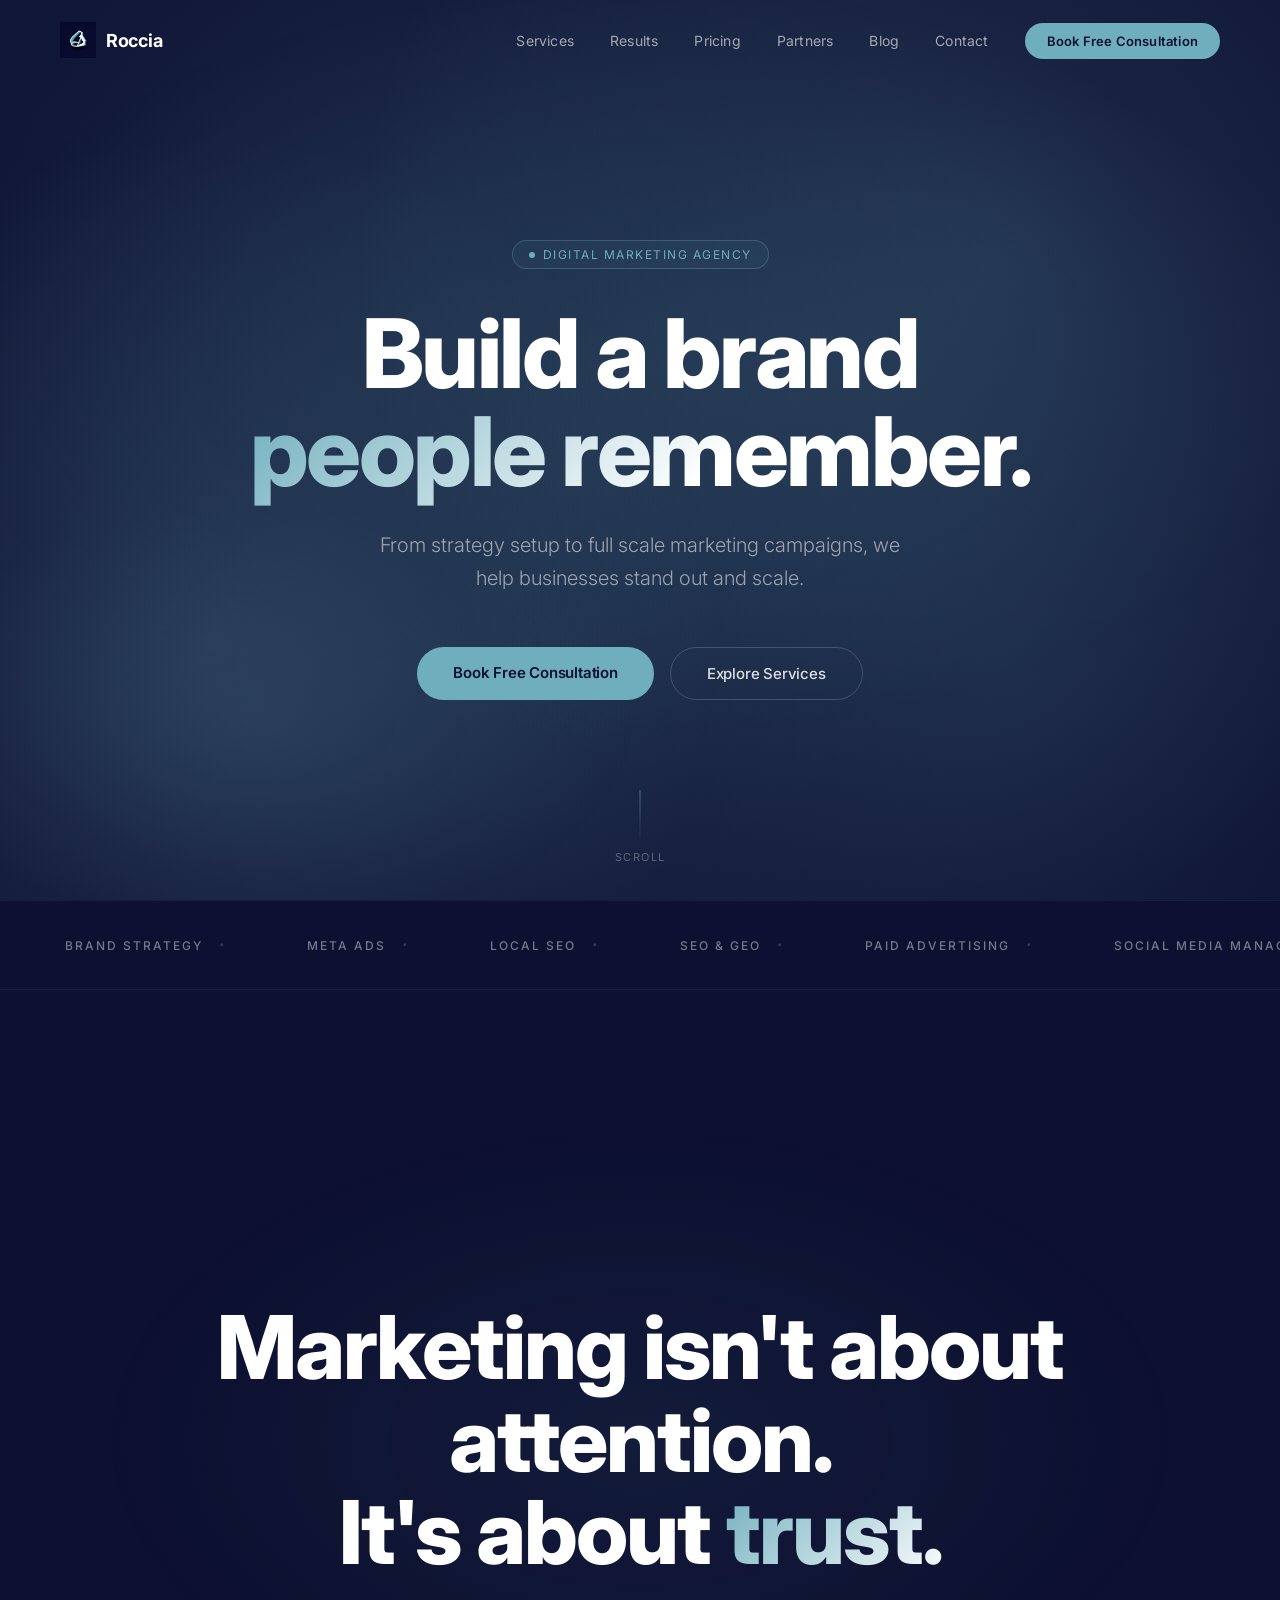
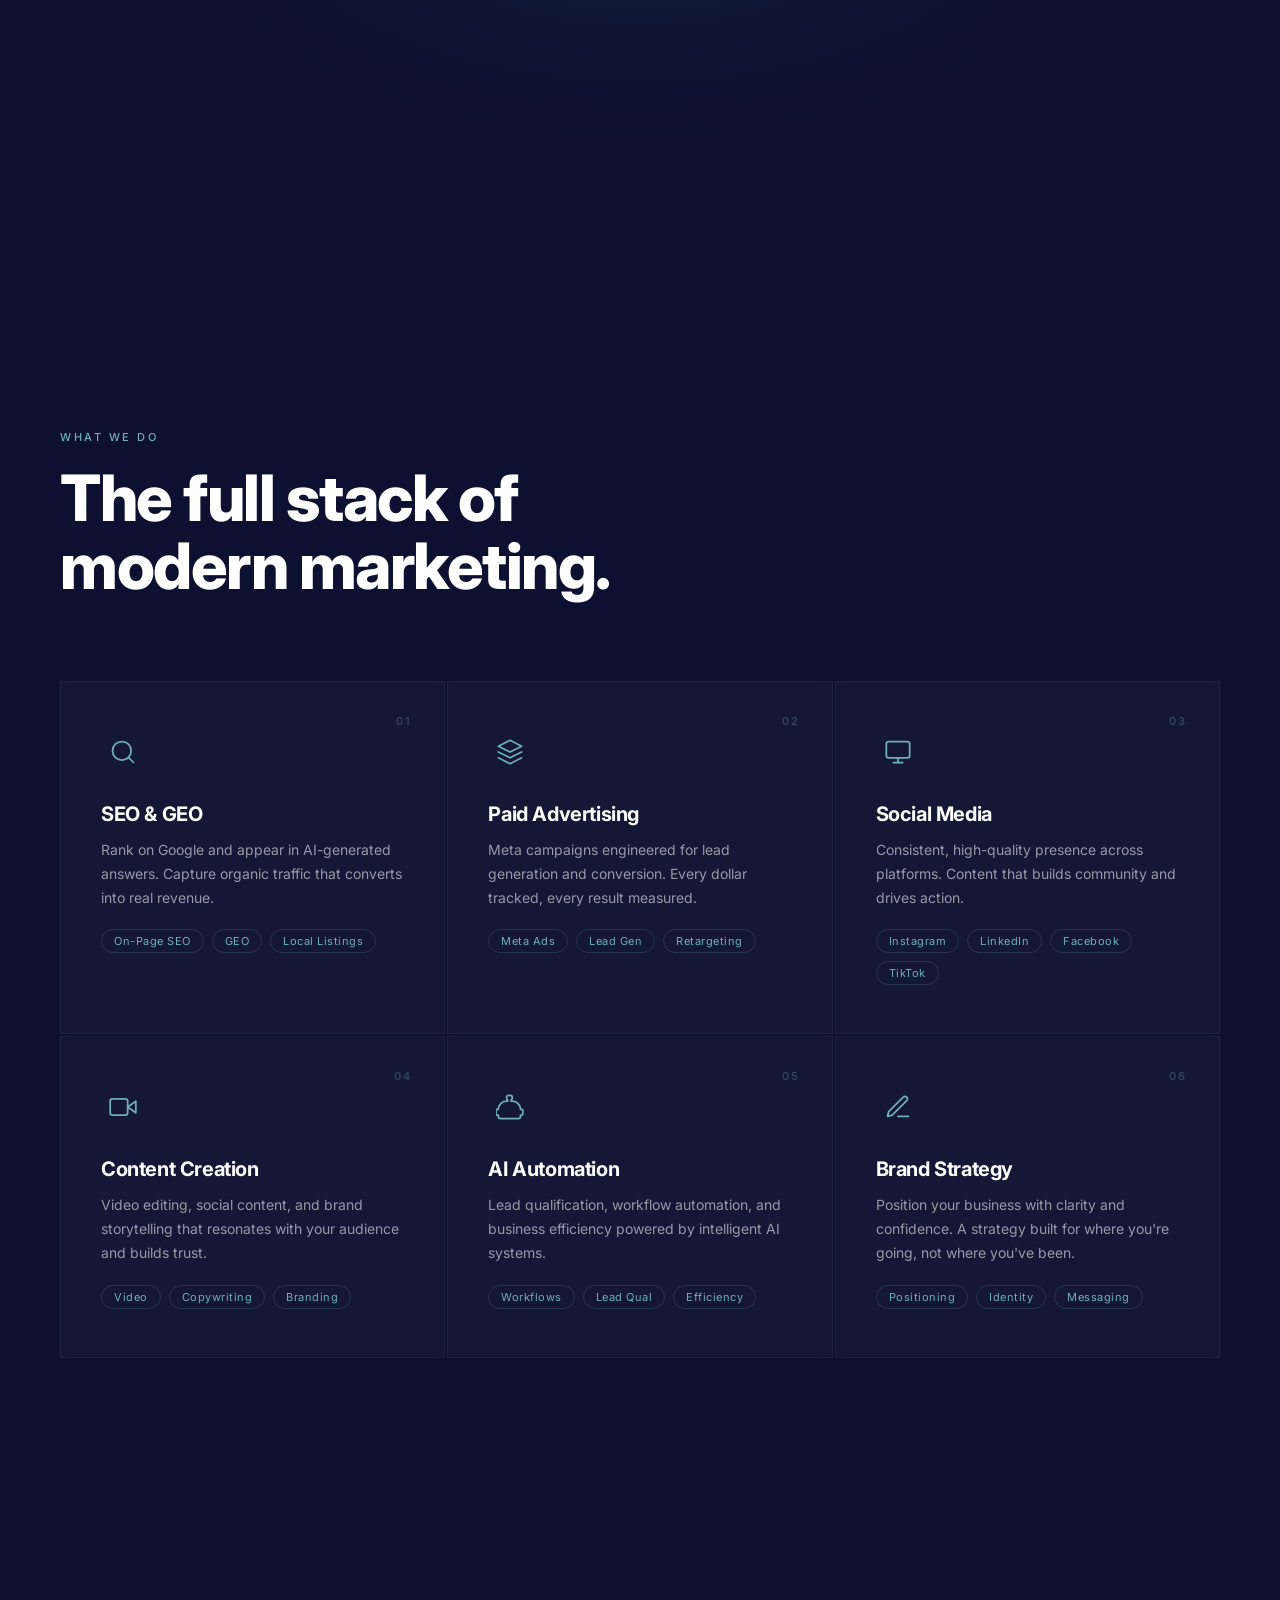
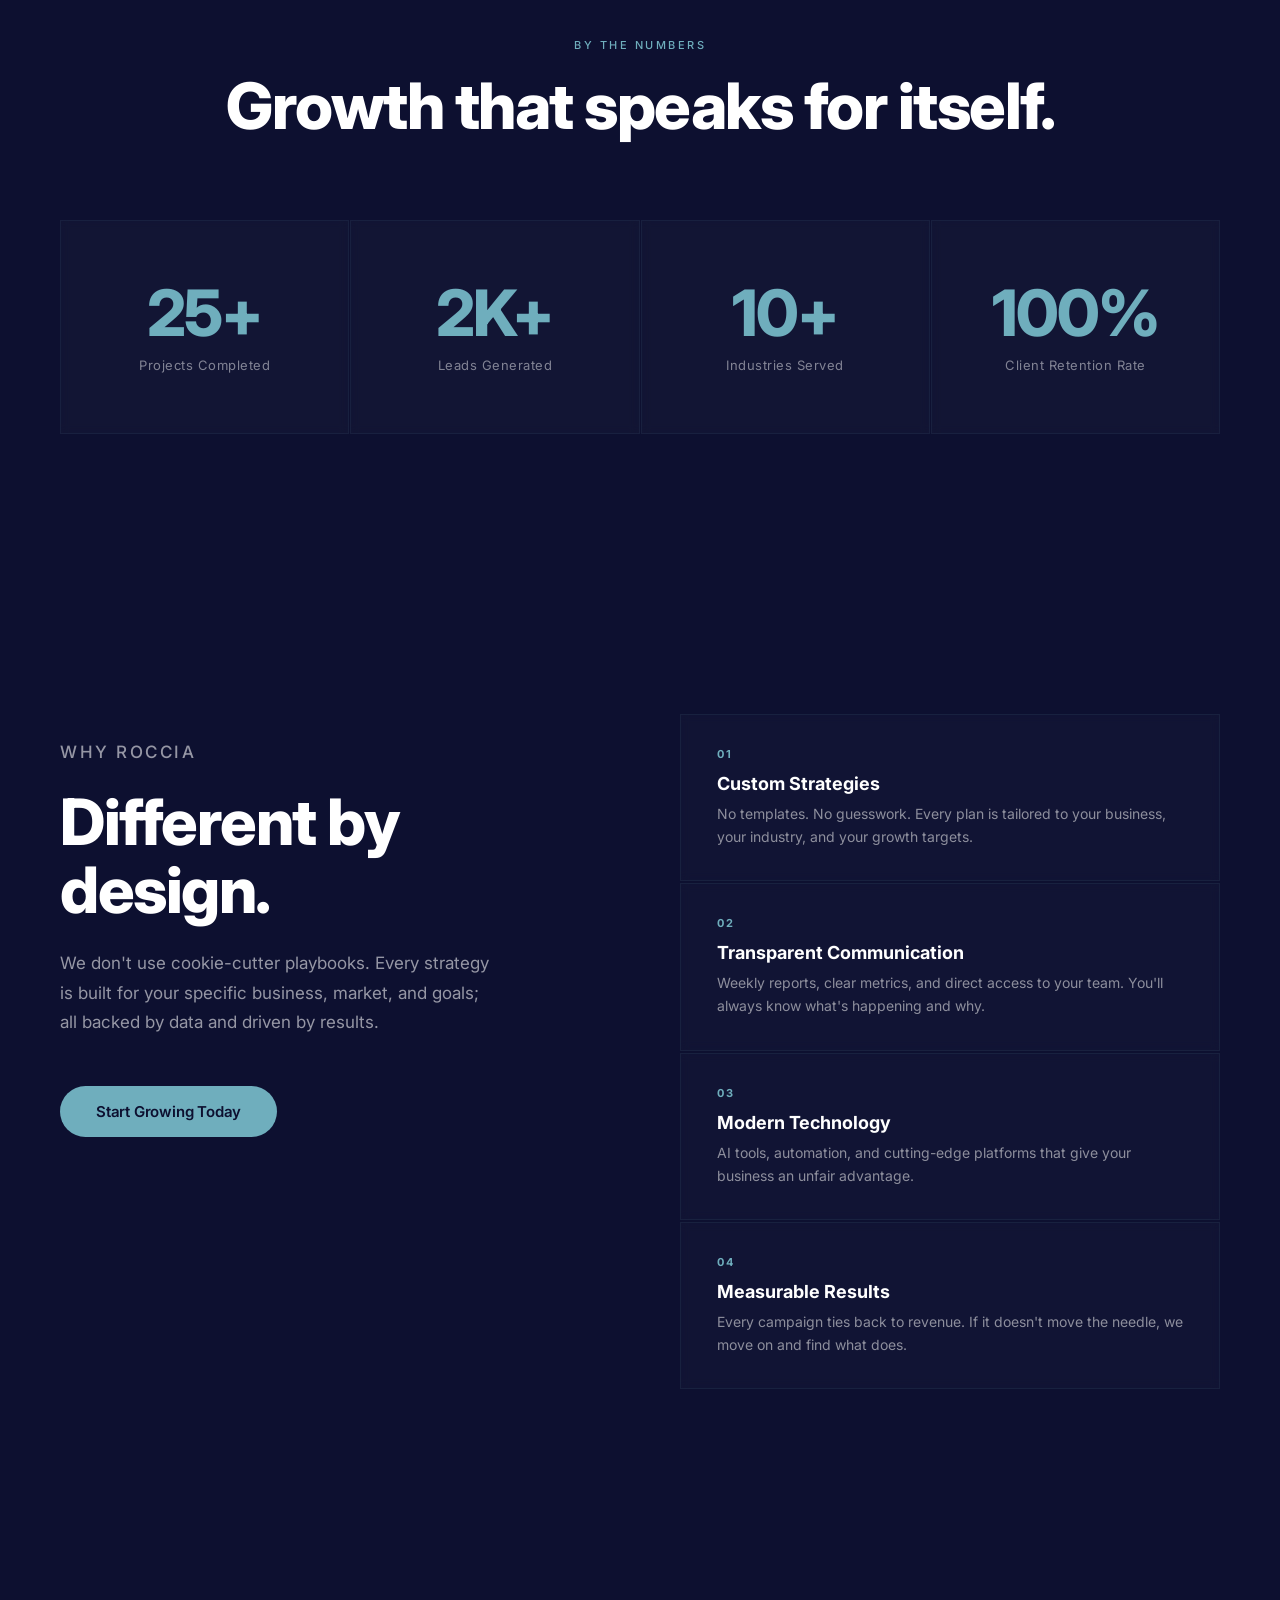
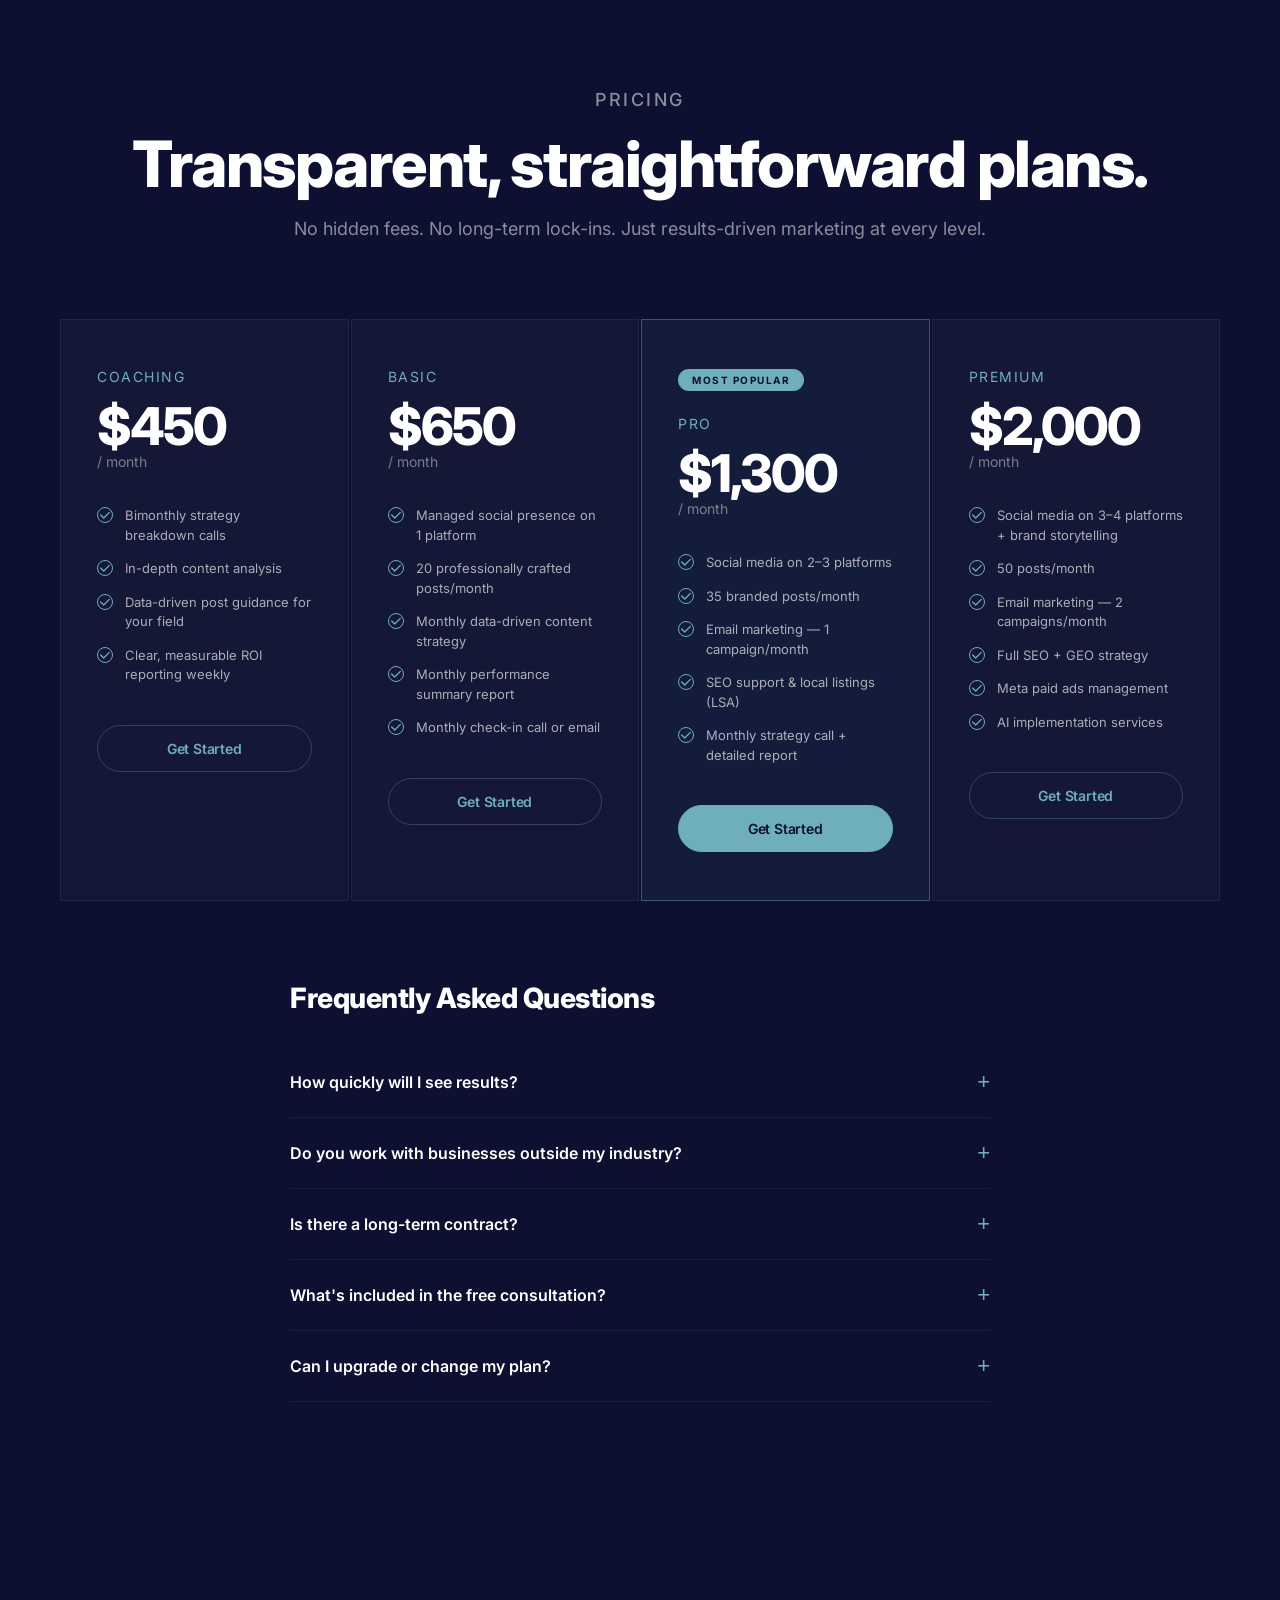
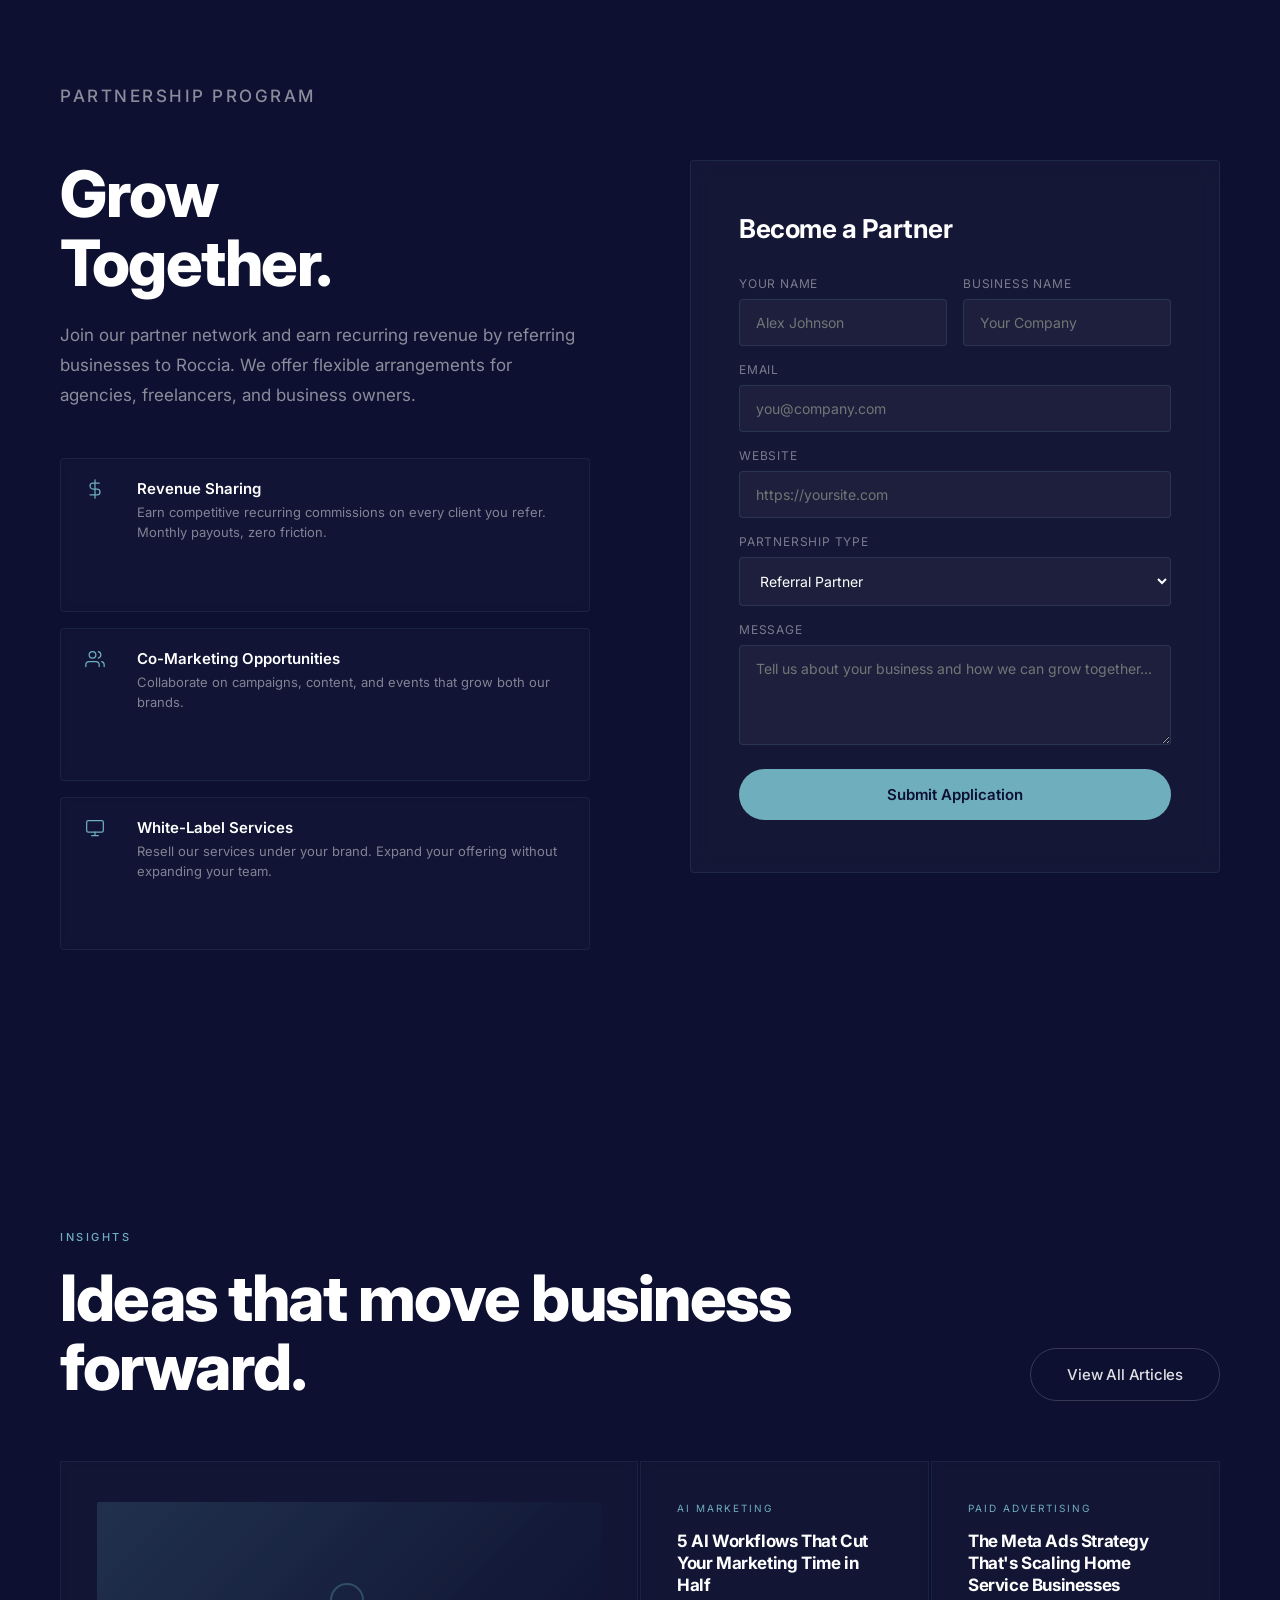
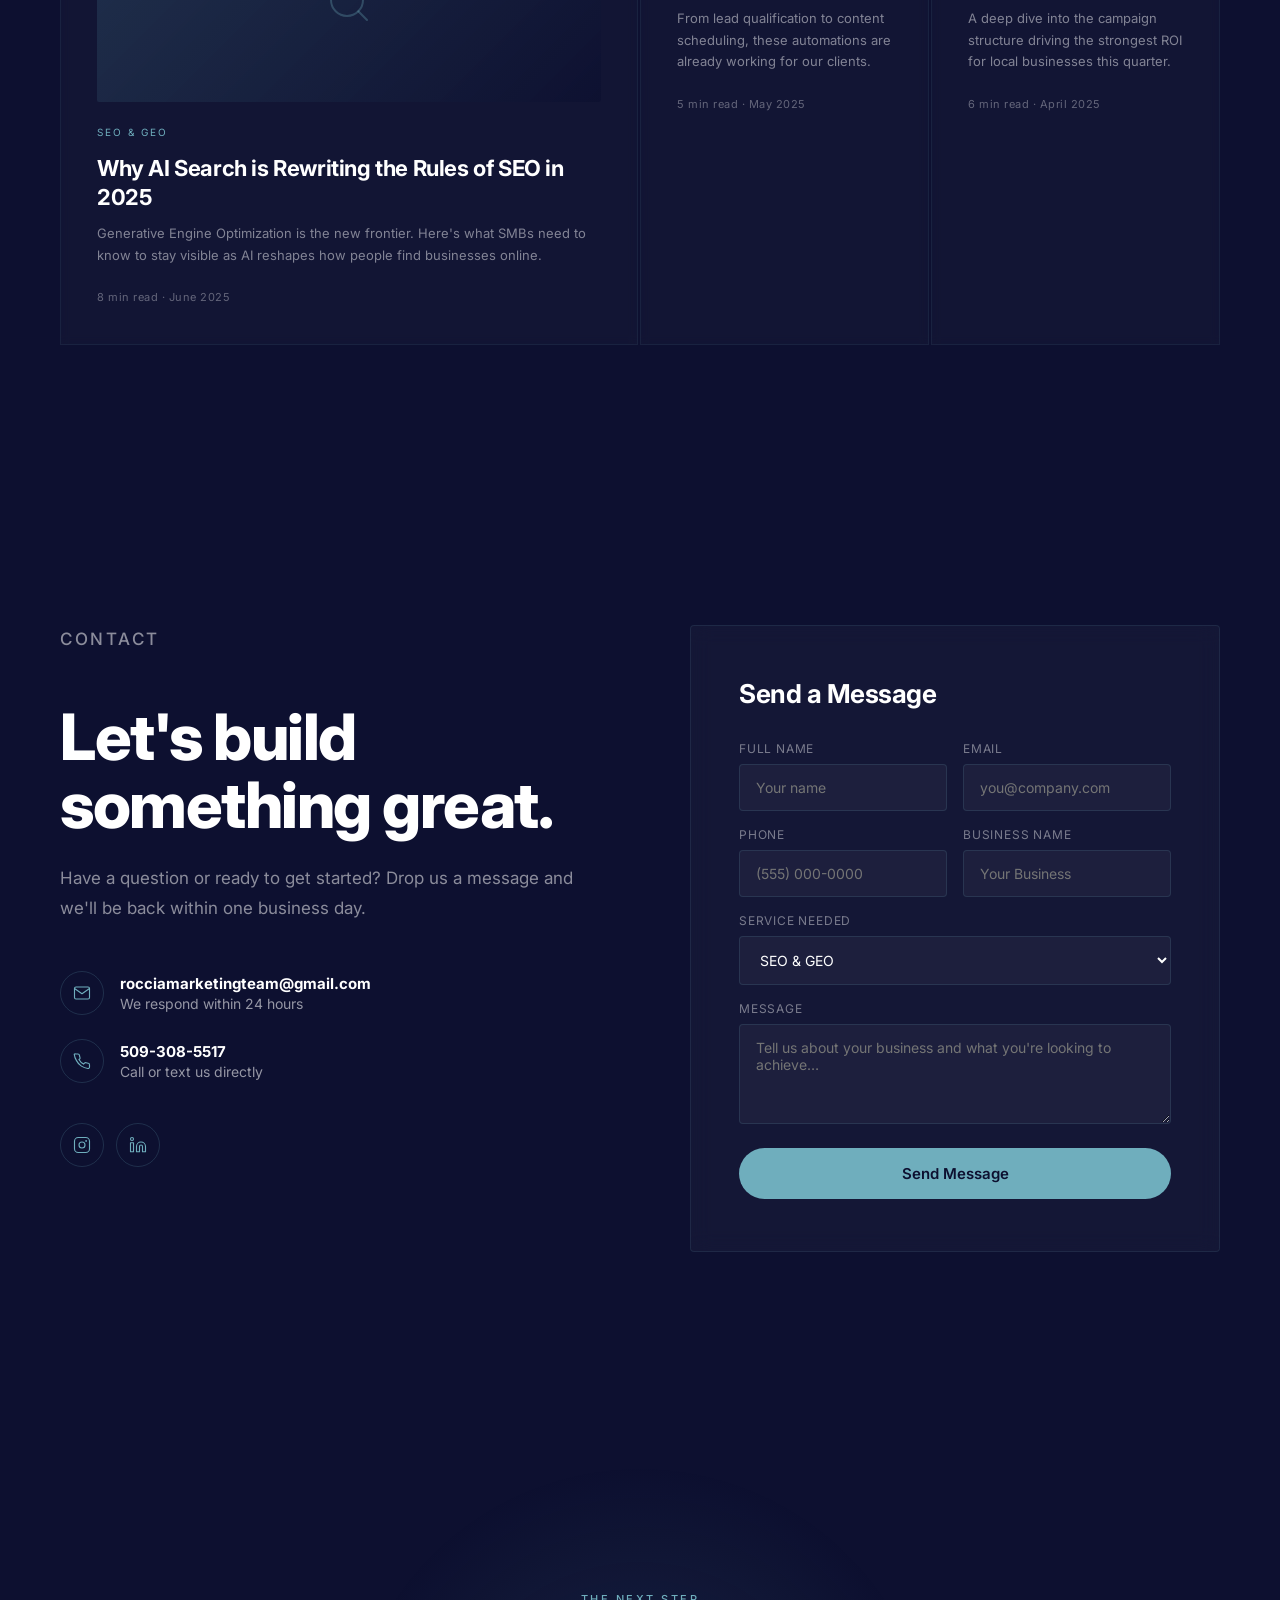
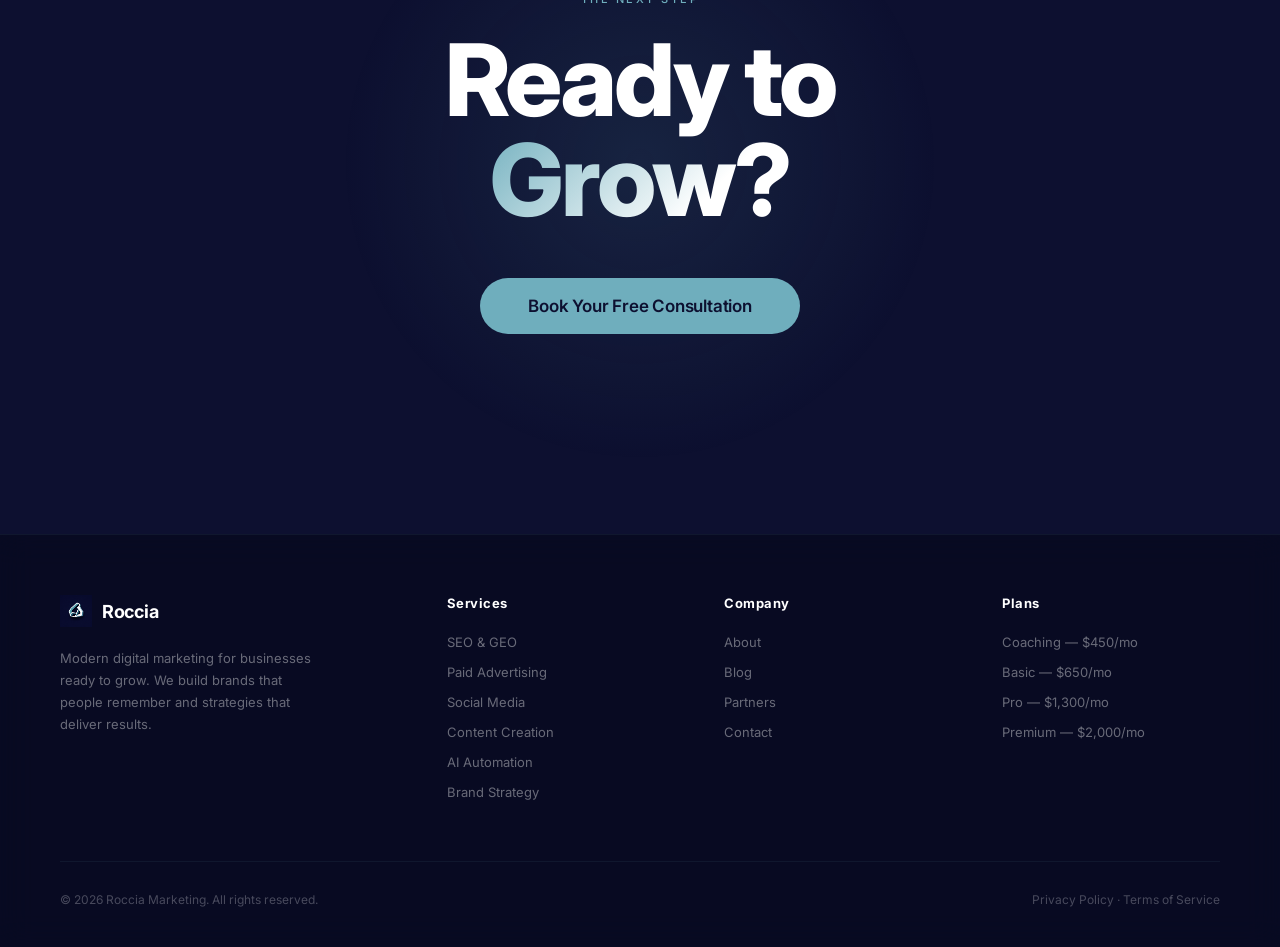
==== commit ac572ea3: "Update navigation links to new directory structure" ====
--- a/index.html
+++ b/index.html
@@ -599,16 +599,14 @@
   </a>
   
   <ul class="nav-links" id="nav-links">
-    <li><a href="services_index.html">Services</a></li>
-    <li><a href="results_index.html">Results</a></li>
-    <li><a href="pricing_index.html">Pricing</a></li>
+    <li><a href="services/index.html">Services</a></li>
+    <li><a href="results/index.html">Results</a></li>
+    <li><a href="pricing/index.html">Pricing</a></li>
+    <li><a href="partnership/index.html">Partners</a></li>
+    <li><a href="blog/index.html">Blog</a></li>
+    <li><a href="contact/index.html">Contact</a></li>
     
-    <li><a href="partnership.html">Partners</a></li>
-    <li><a href="blog.html">Blog</a></li>
-    
-    <li><a href="contact.html">Contact</a></li>
-    
-    <li><a href="contact.html" class="nav-cta">Book Free Consultation</a></li>
+    <li><a href="contact/index.html" class="nav-cta">Book Free Consultation</a></li>
   </ul>
   
   <div class="hamburger" id="hamburger" onclick="toggleMenu()">
